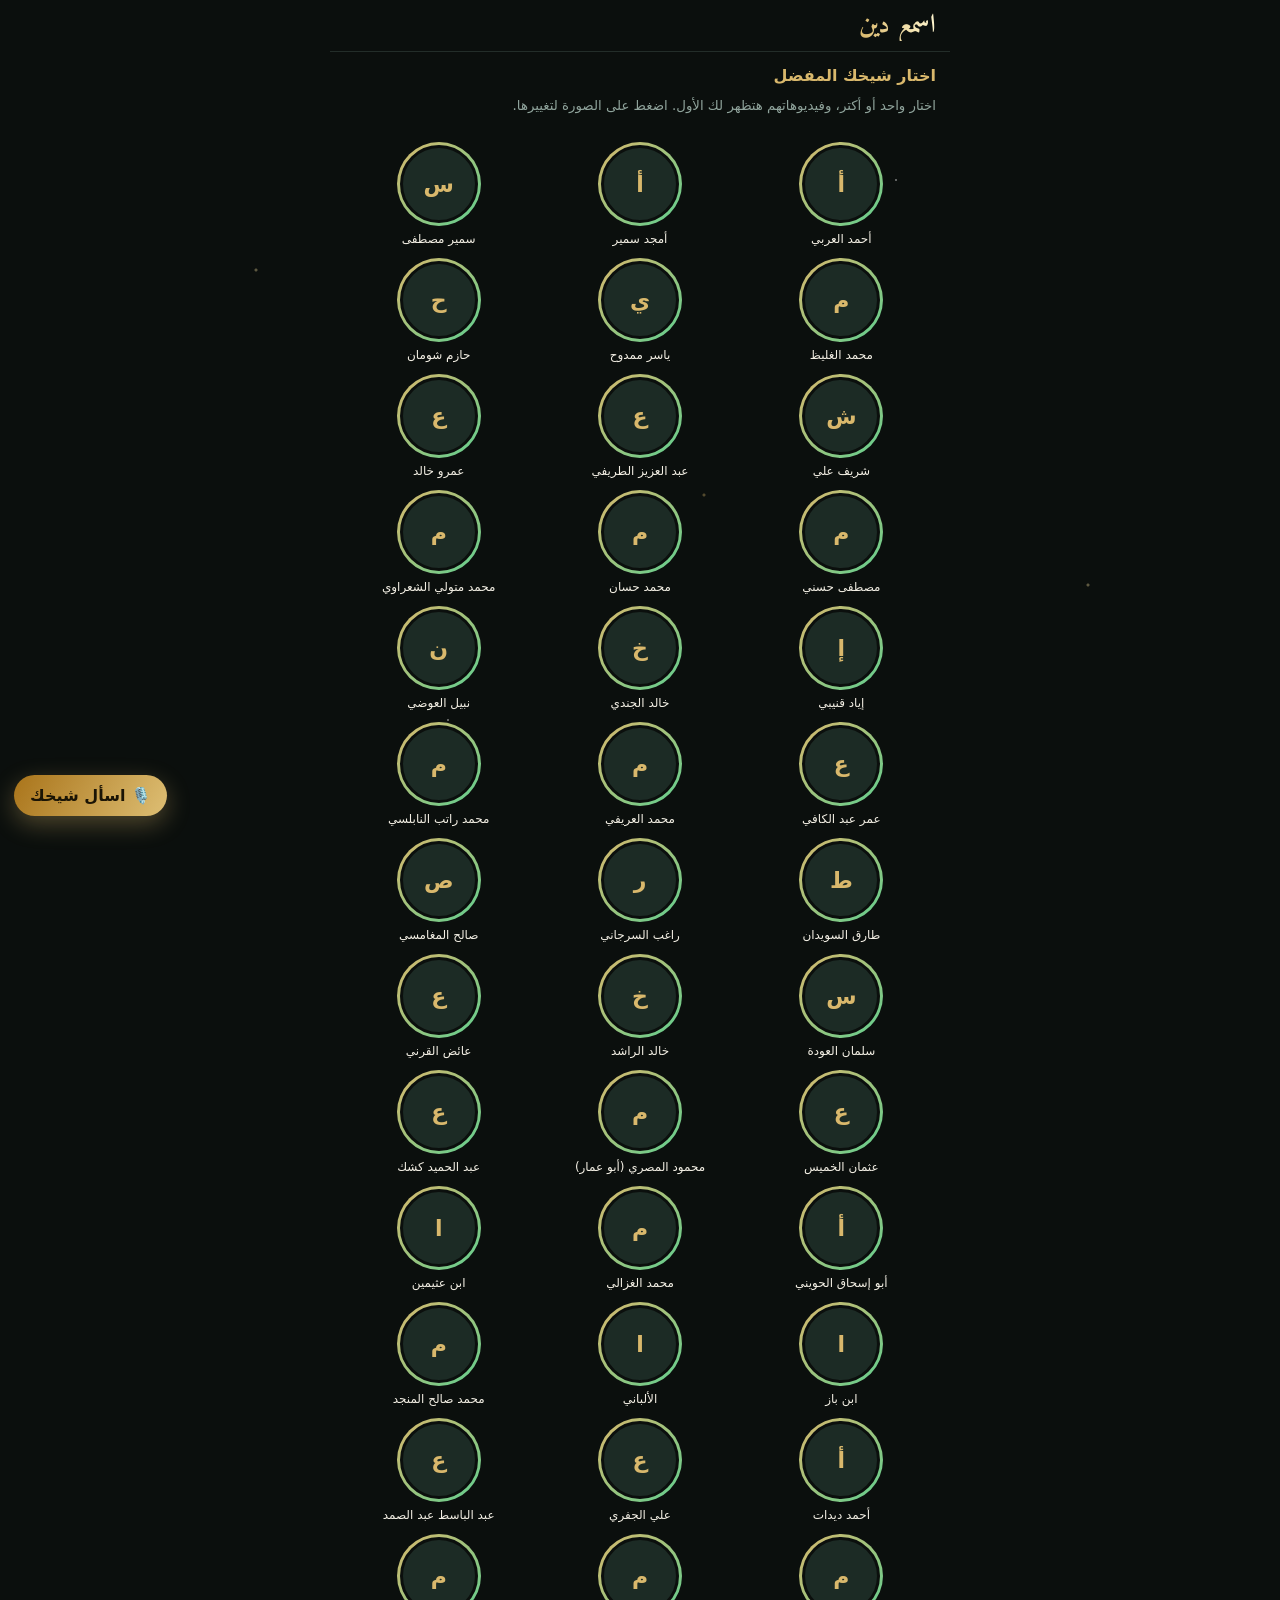
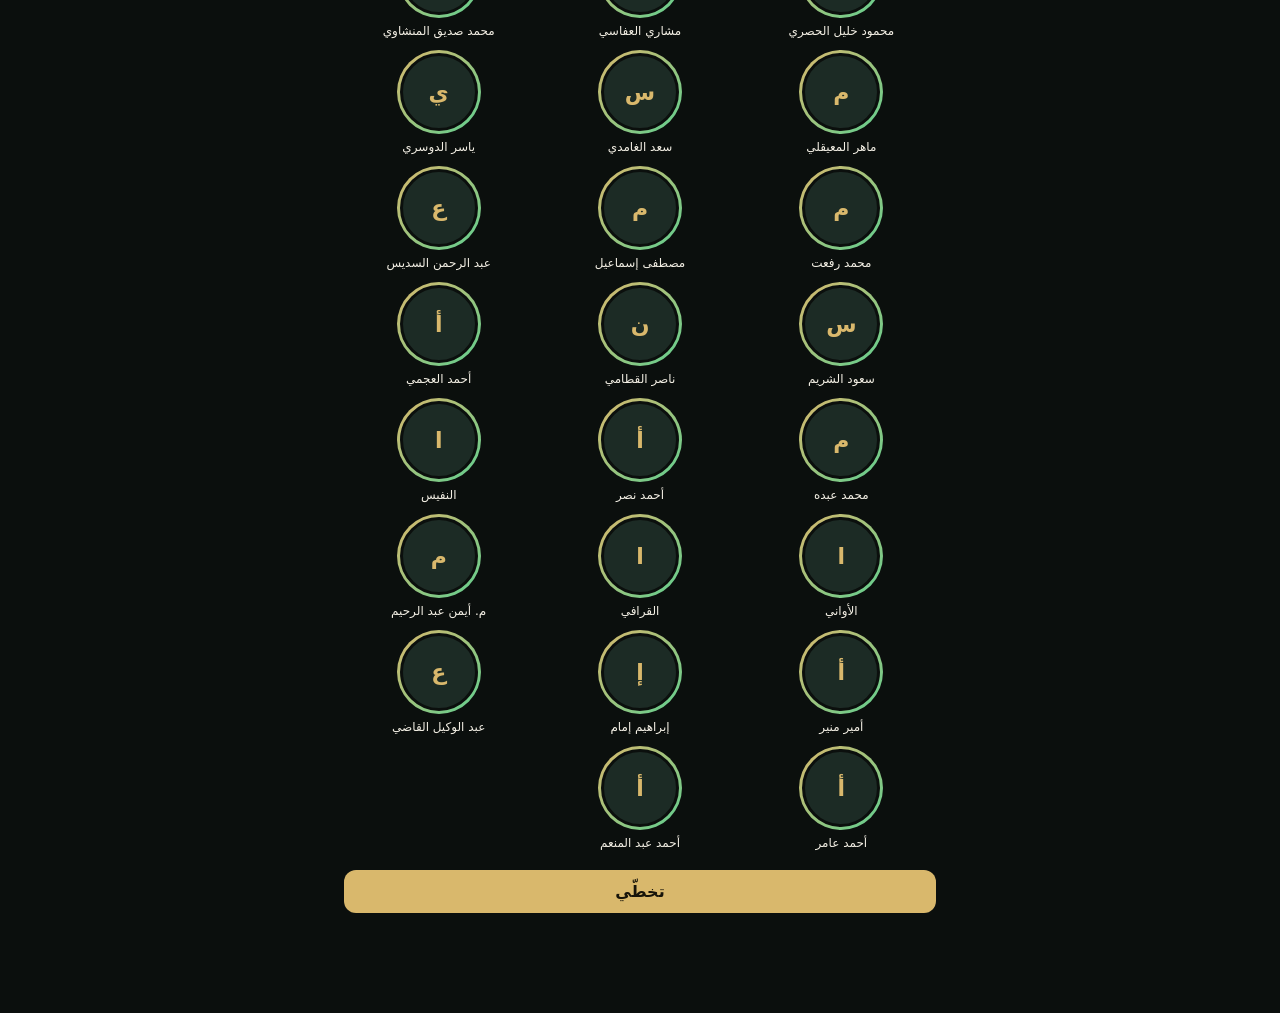
==== index1.html @ 302ae2ff "Update and rename index.html to index1.html" ====
<!DOCTYPE html>
<html lang="ar" dir="rtl">
<head>
<meta charset="utf-8">
<meta name="viewport" content="width=device-width, initial-scale=1, viewport-fit=cover">
<meta name="theme-color" content="#0b0f0d">
<meta name="apple-mobile-web-app-capable" content="yes">
<link rel="manifest" href="manifest.webmanifest">
<link rel="icon" href="icon-192.png">
<link rel="apple-touch-icon" href="icon-192.png">
<title>اسمع دين</title>
<link href="https://fonts.googleapis.com/css2?family=Amiri:wght@700&display=swap" rel="stylesheet">
<style>
:root{--bg:#0b0f0d;--card:#141b18;--line:#232d29;--gold:#d9b86c;--txt:#f3efe4;--mut:#8fa39b;--ok:#5fcf8f;--red:#ff5d6c}
*{box-sizing:border-box;margin:0;font-family:system-ui,"Segoe UI",Tahoma,sans-serif;-webkit-tap-highlight-color:transparent}
body{background:var(--bg);color:var(--txt);max-width:620px;margin:auto;padding-bottom:calc(70px + env(safe-area-inset-bottom))}
button{cursor:pointer;color:inherit;background:none;border:0;font-size:inherit}
.top{position:sticky;top:0;z-index:20;background:var(--bg);border-bottom:1px solid var(--line);padding:10px 14px;padding-top:calc(10px + env(safe-area-inset-top));display:flex;align-items:center;justify-content:space-between;gap:8px}
.logo{font-family:Amiri,serif;font-size:30px;font-weight:700;line-height:1.2;background:linear-gradient(90deg,#d9b86c,#fff3c4,#d9b86c);background-size:200% 100%;-webkit-background-clip:text;background-clip:text;color:transparent;animation:sh 5s linear infinite}
@keyframes sh{to{background-position:200% 0}}
@media (prefers-reduced-motion:reduce){.logo{animation:none}}
.inst{background:#d4af37;color:#07100d;font-weight:700;border-radius:12px;padding:8px 12px;font-size:13px}
.stories,.chips{display:flex;overflow-x:auto;scrollbar-width:none}
.stories::-webkit-scrollbar,.chips::-webkit-scrollbar{display:none}
.stories{gap:14px;padding:12px 14px;border-bottom:1px solid var(--line)}
.st{flex:none;width:68px;text-align:center;font-size:11px;color:var(--mut);cursor:pointer}
.ring{width:64px;height:64px;border-radius:50%;padding:3px;background:linear-gradient(135deg,#d9b86c,#5fcf8f);margin:auto}
.ring.seen{background:#2a3631}
.st.on .ring{box-shadow:0 0 0 2px var(--bg),0 0 0 4px var(--gold)}
.av{position:relative;width:100%;height:100%;border-radius:50%;border:3px solid var(--bg);background:#1c2b25;color:var(--gold);display:grid;place-items:center;font-size:22px;font-weight:700;overflow:hidden}
.av img{position:absolute;inset:0;width:100%;height:100%;object-fit:cover}
.st span{display:block;margin-top:5px;white-space:nowrap;overflow:hidden;text-overflow:ellipsis}
.chips{gap:8px;padding:10px 14px}
.chip{flex:none;padding:7px 13px;border-radius:18px;background:var(--card);border:1px solid var(--line);font-size:13px;cursor:pointer}
.chip.on{background:var(--gold);color:#17140a;border-color:var(--gold);font-weight:700}
.post{border-bottom:1px solid var(--line);padding-bottom:10px;margin-bottom:6px}
.ph{display:flex;align-items:center;gap:10px;padding:10px 14px}
.ph .ring{width:38px;height:38px;padding:2px;margin:0}.ph .av{font-size:15px;border-width:2px}
.pn b{font-size:14px;display:block}.pn small{color:var(--gold);font-size:12px}
.th{position:relative;aspect-ratio:16/9;background:#18231f;cursor:pointer;overflow:hidden}
.th img{position:absolute;inset:0;width:100%;height:100%;object-fit:cover}
.th .pl{position:absolute;inset:0;display:grid;place-items:center;font-size:44px;color:#fff;text-shadow:0 2px 12px #000a}
.bd{position:absolute;top:8px;right:8px;background:#000b;color:#fff;font-size:11px;padding:3px 8px;border-radius:10px;z-index:3}
.bd.w{right:auto;left:8px;background:var(--ok);color:#0b2417;font-weight:700}
.post.done .th img{opacity:.45}
.ac{display:flex;gap:6px;padding:8px 10px 0}
.ac button{font-size:24px;padding:4px 8px}.ac button.on.s{color:var(--red)}.ac button.on.w{color:var(--ok)}
.tt{padding:2px 14px;font-size:15px;line-height:1.7}
.grid{display:grid;grid-template-columns:repeat(3,1fr);gap:2px}
.gi{position:relative;aspect-ratio:1;background:#18231f;overflow:hidden;cursor:pointer}
.gi img{position:absolute;inset:0;width:100%;height:100%;object-fit:cover}
.gi.done img{opacity:.4}
.gt{position:absolute;inset:auto 0 0;padding:14px 5px 5px;font-size:10.5px;line-height:1.35;background:linear-gradient(transparent,#000c);text-align:center}
.search{margin:10px 14px;display:block;width:calc(100% - 28px);padding:11px 14px;border-radius:12px;background:var(--card);border:1px solid var(--line);color:var(--txt);font-size:15px}
.nav{position:fixed;bottom:0;left:0;right:0;max-width:620px;margin:auto;background:#0b0f0def;border-top:1px solid var(--line);display:flex;padding-bottom:env(safe-area-inset-bottom);z-index:30}
.nav button{flex:1;padding:11px 0 9px;font-size:11px;color:var(--mut);display:flex;flex-direction:column;align-items:center;gap:2px}
.nav i{font-style:normal;font-size:22px}.nav button.on{color:var(--gold)}
.empty{text-align:center;color:var(--mut);padding:50px 20px;line-height:1.9}
.sec{padding:14px}.sec h2{font-size:16px;color:var(--gold);margin-bottom:10px}
.stat{display:flex;gap:10px;margin-bottom:14px}.stat div{flex:1;background:var(--card);border-radius:14px;padding:14px 6px;text-align:center}
.stat b{display:block;font-size:22px;color:var(--gold)}.stat small{color:var(--mut);font-size:12px}
.row{display:block;width:100%;text-align:right;background:var(--card);border-radius:14px;padding:14px;margin-bottom:8px;font-size:15px}
.gold{background:var(--gold);color:#17140a;font-weight:700;border-radius:12px;padding:12px;width:100%;margin-top:6px;display:block;text-align:center}
.gold.o{background:transparent;border:1px solid var(--gold);color:var(--gold)}
.more{display:block;margin:14px auto;padding:11px 26px;border:1px solid var(--gold);border-radius:14px;color:var(--gold);font-weight:700}
.back{font-size:22px;padding:4px 10px}
#ov{position:fixed;inset:0;background:var(--bg);z-index:50;display:none;overflow-y:auto}
#ov .bar{display:flex;align-items:center;gap:6px;padding:8px;padding-top:calc(8px + env(safe-area-inset-top));position:sticky;top:0;background:var(--bg);z-index:2}
#pbox{position:relative;aspect-ratio:16/9;background:#000;max-width:620px;margin:auto}
#pbox iframe,#pbox>div{position:absolute;inset:0;width:100%;height:100%;border:0}
#ov .in{max-width:620px;margin:auto}
.nx{display:flex;gap:10px;padding:8px 14px;align-items:center;cursor:pointer}
.nm{position:relative;width:120px;aspect-ratio:16/9;border-radius:8px;overflow:hidden;flex:none;background:#18231f}
.nm img{position:absolute;inset:0;width:100%;height:100%;object-fit:cover}
.nx .t{font-size:14px;line-height:1.6}.nx small{color:var(--mut);display:block;font-size:12px}
.toast{position:fixed;bottom:84px;left:50%;transform:translateX(-50%);background:var(--ok);color:#0b2417;padding:9px 18px;border-radius:20px;font-weight:700;display:none;z-index:99;font-size:14px;white-space:nowrap}
/* ===== حركات ===== */
@keyframes up{from{opacity:0;transform:translateY(14px)}to{opacity:1;transform:none}}
@keyframes pop{40%{transform:scale(1.5)}100%{transform:scale(1)}}
@keyframes shim{to{background-position:-200% 0}}
.pg>*{animation:up .38s cubic-bezier(.2,.8,.2,1) both}
.pg>*:nth-child(2){animation-delay:.05s}.pg>*:nth-child(3){animation-delay:.1s}.pg>*:nth-child(n+4){animation-delay:.15s}
.th,.gi,.nm{background:linear-gradient(100deg,#18231f 30%,#233029 50%,#18231f 70%) 0 0/200% 100%;animation:shim 1.6s linear infinite}
.th img,.gi img,.nm img{opacity:0;transition:opacity .45s}.th img.ok,.gi img.ok,.nm img.ok{opacity:1}
.post.done .th img.ok,.gi.done img.ok{opacity:.4}
.ac button{transition:transform .15s}.ac button:active,.chip:active,.st:active,.row:active,.gold:active{transform:scale(.92)}
.pop{animation:pop .4s ease}
.chip,.ring,.st{transition:all .25s}
.nav button i{transition:transform .25s cubic-bezier(.3,1.6,.5,1)}.nav button.on i{transform:translateY(-3px) scale(1.15)}
.post{transition:opacity .3s}
#ov{display:block;visibility:hidden;transform:translateY(100%);opacity:0;transition:transform .4s cubic-bezier(.2,.8,.2,1),opacity .3s,visibility 0s .4s}
#ov.show{visibility:visible;transform:none;opacity:1;transition-delay:0s}
.toast{display:block;opacity:0;transform:translate(-50%,16px);transition:.3s;pointer-events:none}.toast.show{opacity:1;transform:translate(-50%,0)}
.ring.fav{background:linear-gradient(135deg,#ffd76a,#d9b86c,#fff3c4)}
.fv{position:absolute;bottom:-2px;left:-2px;font-size:13px;background:var(--bg);border-radius:50%;width:20px;height:20px;display:grid;place-items:center;z-index:2}
.hd{display:flex;flex-direction:column;align-items:center;gap:8px;padding:18px 14px;text-align:center}
.hd .ring{width:104px;height:104px;padding:4px;position:relative}.hd .av{font-size:40px}
.hd .row2{display:flex;gap:8px}.hd .row2 button{border:1px solid var(--gold);color:var(--gold);border-radius:12px;padding:8px 14px;font-size:14px;transition:.2s}.hd .row2 button.on{background:var(--gold);color:#17140a;font-weight:700}
.pk{display:grid;grid-template-columns:repeat(3,1fr);gap:12px;padding:14px}
.pk .c{text-align:center;font-size:12px;cursor:pointer;transition:transform .2s}.pk .c .ring{width:84px;height:84px}.pk .c.on .ring{box-shadow:0 0 0 3px var(--bg),0 0 0 5px var(--gold);transform:scale(1.06)}
.pk .c.on::after{content:"⭐"}
.cvr{position:absolute;inset:0;display:grid;place-items:center;font-size:40px;opacity:.9}
.so input{margin:6px 0}
@media (prefers-reduced-motion:reduce){*{animation:none!important;transition:none!important}}
/* ===== مرحلة ٣: حركات بسيطة كتير ===== */
@property --a{syntax:'<angle>';initial-value:0deg;inherits:false}
@keyframes spin{to{--a:360deg}}@keyframes sp{0%{opacity:1}70%{opacity:1}100%{opacity:0;visibility:hidden}}
@keyframes lg{from{opacity:0;transform:scale(.6) translateY(10px);letter-spacing:8px}to{opacity:1;transform:none}}
@keyframes pls{0%,100%{transform:scale(1)}50%{transform:scale(1.18)}}@keyframes bh{0%{transform:translate(-50%,-50%) scale(0);opacity:1}40%{transform:translate(-50%,-50%) scale(1.5)}100%{transform:translate(-50%,-90%) scale(1.1);opacity:0}}
@keyframes fl{0%,100%{transform:translateY(0)}50%{transform:translateY(-7px)}}@keyframes kb{to{transform:scale(1.12)}}
#splash{position:fixed;inset:0;z-index:99;background:var(--bg);display:grid;place-items:center;animation:sp 1.7s forwards;pointer-events:none}
#splash .logo{font-size:56px;animation:lg .9s cubic-bezier(.2,.9,.3,1.2) both}
.stories .ring:not(.seen):not(.fav){background:conic-gradient(from var(--a),#d9b86c,#5fcf8f,#d9b86c);animation:spin 4s linear infinite}
.th .pl,.hero .pl{animation:pls 2s ease-in-out infinite}
.post.rv{opacity:0;transform:translateY(28px) scale(.98)}.post.rv.in{opacity:1;transform:none;transition:opacity .55s,transform .55s cubic-bezier(.2,.8,.2,1)}
.pg>.post{animation:none}
.th:active img{transform:scale(1.06)}.th img{transition:opacity .45s,transform .5s}
.bh{position:absolute;left:50%;top:50%;font-size:80px;font-style:normal;z-index:5;pointer-events:none;animation:bh .9s ease-out forwards}
.pbar{height:3px;background:var(--line)}.pbar i{display:block;height:100%;background:linear-gradient(90deg,var(--gold),var(--ok));transition:width 1s cubic-bezier(.2,.8,.2,1);animation:grow 1.2s ease-out}
@keyframes grow{from{width:0}}
.fab{position:fixed;bottom:calc(84px + env(safe-area-inset-bottom));left:16px;width:54px;height:54px;border-radius:50%;background:linear-gradient(135deg,#d9b86c,#b8923f);font-size:26px;box-shadow:0 6px 18px #0008;z-index:25;animation:fl 3s ease-in-out infinite}
.fab:active{transform:scale(.85) rotate(180deg)}
.hero{position:relative;margin:12px 14px;aspect-ratio:16/9;border-radius:18px;overflow:hidden;background:#18231f;cursor:pointer}
.hero>img{position:absolute;inset:0;width:100%;height:100%;object-fit:cover;opacity:0;transition:opacity .5s;animation:kb 9s ease-in-out infinite alternate}.hero>img.ok{opacity:1}
.hero .cvr{font-size:60px}.hero .pl{position:absolute;inset:0;display:grid;place-items:center;font-size:52px;color:#fff;text-shadow:0 2px 14px #000a}
.hg{position:absolute;inset:auto 0 0;padding:34px 14px 12px;background:linear-gradient(transparent,#000d);z-index:2;display:flex;flex-direction:column;gap:3px}
.hg small{color:var(--gold);font-size:12px}.hg b{font-size:16px;line-height:1.5}.hg span{font-size:12px;color:var(--mut)}
.tcs{padding:10px 14px}.tc{flex:none;position:relative;width:96px;height:64px;border-radius:12px;overflow:hidden;background:var(--card);border:2px solid transparent;display:grid;place-items:end center;cursor:pointer;transition:.25s}
.tc img{position:absolute;inset:0;width:100%;height:100%;object-fit:cover;opacity:0;transition:opacity .4s}.tc img.ok{opacity:.75}
.tc span,.tc b{position:relative;z-index:2;font-size:11px;padding:14px 4px 4px;width:100%;text-align:center;background:linear-gradient(transparent,#000c)}.tc b{position:absolute;top:8px;font-size:20px;background:none;color:var(--gold);padding:0}
.tc.on{border-color:var(--gold);transform:translateY(-3px)}.tc:active{transform:scale(.93)}
/* ===== تائب ===== */
@keyframes rise{from{transform:translate(-50%,70px)}to{transform:translate(-50%,0)}}@keyframes rot{to{transform:translateX(-50%) rotate(360deg)}}
@keyframes flt{0%{transform:translateY(0) rotate(0);opacity:0}15%{opacity:.9}100%{transform:translateY(-260px) rotate(200deg);opacity:0}}
@keyframes vq{0%,3%{opacity:0;transform:translateY(8px)}8%,30%{opacity:1;transform:none}36%,100%{opacity:0}}
@keyframes bth{0%,100%{transform:scale(.6)}50%{transform:scale(1.15)}}@keyframes bt1{0%,45%{opacity:1}50%,95%{opacity:0}100%{opacity:1}}@keyframes bt2{0%,45%{opacity:0}50%,95%{opacity:1}100%{opacity:0}}
@keyframes rg{from{--p:0deg}}@keyframes wig{0%,100%{transform:rotate(0)}25%{transform:rotate(-12deg) scale(1.1)}75%{transform:rotate(12deg) scale(1.1)}}
@keyframes rpl{to{transform:translate(-50%,-50%) scale(14);opacity:0}}@keyframes cf{from{transform:translate(0,-20px) rotate(0)}to{transform:translate(var(--x),100vh) rotate(720deg);opacity:.2}}
@keyframes sosp{0%{box-shadow:0 0 0 0 #ff5d6c88}100%{box-shadow:0 0 0 22px #ff5d6c00}}
@property --p{syntax:'<angle>';initial-value:0deg;inherits:false}
.tw{position:relative;height:290px;overflow:hidden;background:linear-gradient(#0b1a2b,#1d3a3a 55%,#d9b86c);display:grid;place-items:start center}
.sun{position:absolute;bottom:-40px;left:50%;width:150px;height:150px;border-radius:50%;background:radial-gradient(#fff6cf,#ffd76a 60%,#d9b86c);box-shadow:0 0 70px 30px #ffd76a77;animation:rise 2.4s cubic-bezier(.2,.8,.2,1) both,pls 4s 2.4s ease-in-out infinite;transform:translateX(-50%)}
.rays{position:absolute;bottom:-190px;left:50%;width:420px;height:420px;border-radius:50%;background:repeating-conic-gradient(#ffd76a33 0 8deg,transparent 8deg 22deg);transform:translateX(-50%);animation:rot 30s linear infinite}
.lf{position:absolute;bottom:0;font-style:normal;animation:flt 6s ease-in infinite;opacity:0}
.twt{position:relative;z-index:2;text-align:center;padding:26px 14px}.twt h1{font-family:Amiri,serif;font-size:32px;color:#fff3c4;animation:up .8s .3s both}
.vq{position:relative;height:50px;margin-top:10px}.vq p{position:absolute;inset:0;font-family:Amiri,serif;font-size:19px;color:#fff;opacity:0;animation:vq 15s infinite}.vq p:nth-child(2){animation-delay:5s}.vq p:nth-child(3){animation-delay:10s}
.sosb{position:relative;display:block;width:calc(100% - 28px);margin:14px;padding:16px;border-radius:16px;background:linear-gradient(135deg,#ff5d6c,#d93b4d);color:#fff;font-weight:700;font-size:17px;animation:sosp 1.8s infinite}.sosb:active{transform:scale(.96)}
.dnc{display:flex;gap:14px;align-items:center;margin:0 14px 6px;padding:14px;background:var(--card);border-radius:18px}
.dr{flex:none;width:116px;height:116px;border-radius:50%;background:conic-gradient(var(--gold) var(--p),var(--line) 0);display:grid;place-items:center;animation:rg 1.6s ease-out}
.dr>div{width:96px;height:96px;border-radius:50%;background:var(--card);display:grid;place-items:center;align-content:center}.dr b{font-size:34px;color:var(--gold)}.dr small{font-size:11px;color:var(--mut)}
.dt{flex:1;display:grid;gap:6px;font-size:14px;line-height:1.7}.dt small{color:var(--mut)}.dt .gold{margin-top:2px;padding:9px;font-size:13px}
.stp{display:flex;gap:12px;align-items:center;background:var(--card);border-radius:14px;padding:12px;margin-bottom:8px}.stp i{font-style:normal;font-size:30px;animation:wig 3s ease-in-out infinite}.stp b{display:block;color:var(--gold)}.stp small{color:var(--mut);font-size:13px;line-height:1.6}
.sols{display:grid;grid-template-columns:repeat(2,1fr);gap:8px}.sol{background:var(--card);border:1px solid var(--line);border-radius:14px;padding:14px 8px;text-align:center;font-size:14px;cursor:pointer;transition:.25s}.sol i{display:block;font-style:normal;font-size:28px;margin-bottom:4px}.sol.on{background:var(--gold);color:#17140a;font-weight:700;border-color:var(--gold)}.sol:active{transform:scale(.93)}
.dnc.rv,.stp.rv,.sol.rv{opacity:0;transform:translateY(24px)}.dnc.in,.stp.in,.sol.in{opacity:1;transform:none;transition:.5s}
#sos{position:fixed;inset:0;z-index:70;background:radial-gradient(#10302a,#06100d);visibility:hidden;opacity:0;transform:scale(1.08);transition:.4s;overflow:auto}#sos.show{visibility:visible;opacity:1;transform:none}
.sc{display:grid;justify-items:center;gap:16px;padding:10px 20px 40px;text-align:center}.sc h2{font-family:Amiri,serif;color:var(--gold);font-size:24px}.sc p{font-family:Amiri,serif;font-size:20px}
.br{position:relative;width:150px;height:150px;border-radius:50%;background:radial-gradient(#5fcf8f55,#d9b86c22);border:2px solid var(--gold);display:grid;place-items:center;animation:bth 8s ease-in-out infinite}.br span{position:absolute;font-size:20px;color:#fff3c4}.b1{animation:bt1 8s infinite}.b2{animation:bt2 8s infinite}
.tsb{position:relative;overflow:hidden;width:190px;height:190px;border-radius:50%;background:linear-gradient(135deg,#d9b86c,#b8923f);color:#17140a;display:grid;place-items:center;align-content:center;box-shadow:0 10px 40px #d9b86c55;user-select:none}.tsb b{font-size:52px}.tsb small{font-weight:700}.tsb:active{transform:scale(.95)}
.rp{position:absolute;width:20px;height:20px;border-radius:50%;background:#fff8;transform:translate(-50%,-50%);animation:rpl .7s ease-out forwards;pointer-events:none}
.cf{position:fixed;inset:0;z-index:95;pointer-events:none;overflow:hidden}.cf i{position:absolute;top:0;width:9px;height:14px;border-radius:2px;animation:cf 2s ease-in forwards}
/* ===== قصص: مشاهد ===== */
@keyframes wl{to{transform:translateX(-72px)}}@keyframes wr{to{transform:translateX(72px)}}@keyframes pth{from{opacity:0;transform:scaleY(0)}to{opacity:1;transform:none}}
@keyframes bob{0%,100%{transform:translateY(0) rotate(-5deg)}50%{transform:translateY(-8px) rotate(5deg)}}@keyframes rn{to{background-position:-40px 80px}}
@keyframes wv{to{transform:translateX(-50px)}}@keyframes fr{0%,100%{transform:scale(1)}50%{transform:scale(1.2,.9)}}@keyframes cool{to{filter:hue-rotate(170deg) saturate(.8) brightness(1.25)}}
@keyframes snw{from{transform:translateY(-30px) rotate(0);opacity:0}30%{opacity:1}to{transform:translateY(160px) rotate(300deg);opacity:0}}
@keyframes swim{0%{transform:translateX(130%)}100%{transform:translateX(-130%)}}@keyframes bbl{from{transform:translateY(40px);opacity:0}30%{opacity:.9}to{transform:translateY(-150px);opacity:0}}
@keyframes cap{0%,50%{opacity:0;transform:translateY(8px)}70%,100%{opacity:1;transform:none}}@keyframes twk{0%,100%{opacity:.25;transform:scale(.7)}50%{opacity:1;transform:scale(1.2)}}
@keyframes zz{from{transform:translate(0,0);opacity:0}30%{opacity:1}to{transform:translate(20px,-50px);opacity:0}}@keyframes orb{to{transform:rotate(360deg)}}
@keyframes cd{to{transform:translateX(-380px)}}@keyframes fly{0%{transform:translate(380px,110px) scale(.7)}50%{transform:translate(160px,30px) scale(1.1) rotate(-8deg)}100%{transform:translate(-60px,90px) scale(.8)}}
@keyframes spk{to{transform:translate(var(--x),var(--y)) scale(1.4);opacity:0}}
.qc{margin:0 14px 18px}.qc.rv{opacity:0;transform:translateY(24px)}.qc.in{opacity:1;transform:none;transition:.6s}
.scn{position:relative;aspect-ratio:16/9;border-radius:18px;overflow:hidden;cursor:pointer;background:#10302a;isolation:isolate;box-shadow:0 8px 24px #0006}.scn *{animation-play-state:paused}.scn.go *{animation-play-state:running}.scn.nr *{animation:none!important}
.scn i,.scn u,.scn p{position:absolute;font-style:normal;text-decoration:none;margin:0}
.qt{position:absolute;inset:auto 0 0;z-index:5;padding:30px 14px 10px;background:linear-gradient(transparent,#000d)}.qt b{font-family:Amiri,serif;font-size:21px;color:#fff3c4;display:block}.qt small{color:var(--gold);font-size:12px}
.qp{position:absolute;z-index:6;top:10px;left:10px;width:44px;height:44px;border-radius:50%;background:var(--gold);color:#17140a;font-size:18px;animation:pls 2s infinite}
.ay{font-family:Amiri,serif;font-size:18px;line-height:1.9;color:var(--gold);padding:10px 4px 4px}.nov{color:var(--mut);display:block;padding:4px}
.spk{position:absolute;z-index:9;pointer-events:none;animation:spk .9s ease-out forwards}
.s-sea{background:linear-gradient(#78c6e8,#1b6fa8)}.s-sea .wall{top:0;bottom:0;width:50%;background:linear-gradient(#0e4d85,#07264a);border-radius:0 0 40% 40%/0 0 22px 22px;animation:wl 2.4s .3s cubic-bezier(.3,.7,.3,1) forwards}.s-sea .wall.l{left:0;border-radius:0 0 22px 0}.s-sea .wall.r{right:0;border-radius:0 0 0 22px;animation-name:wr}.s-sea .pth{left:40%;width:20%;bottom:0;top:30%;background:linear-gradient(#e8d29a,#b9965a);transform-origin:bottom;opacity:0;animation:pth 1.6s 1.2s forwards;z-index:0}.s-sea .sun{top:8px;right:16px;font-size:30px;animation:pls 4s infinite}.s-sea .fsh{top:30%;font-size:20px;z-index:2;animation:swim 6s linear infinite}.s-sea .f2{top:60%;animation-duration:8s;animation-delay:1s}
.s-ark{background:linear-gradient(#37475a,#1a2430)}.s-ark .rain{inset:0;background:repeating-linear-gradient(105deg,transparent 0 6px,#9fd0ff66 6px 7px);background-size:40px 80px;animation:rn .5s linear infinite}.s-ark .cld{font-size:42px;top:6px;animation:cd 14s linear infinite}.s-ark .c1{right:-30px}.s-ark .c2{right:140px;animation-duration:20s}.s-ark .ark{font-size:64px;left:36%;top:30%;animation:bob 3s ease-in-out infinite;z-index:2}.s-ark .wav{left:-10%;right:-10%;height:40px;bottom:-10px;border-radius:50% 50% 0 0;background:#2a6fa5cc;animation:wv 3s ease-in-out infinite alternate}.s-ark .w2{bottom:-22px;background:#1b4f7c;animation-duration:2.2s}
.s-fire{background:radial-gradient(#5a2a12,#1c0d08)}.s-fire .fire{font-size:76px;left:42%;top:30%;animation:fr 1s infinite,cool 4s 1s forwards}.s-fire .f2{font-size:50px;left:30%;top:46%;animation-delay:.3s,1.6s}.s-fire .snw{font-size:24px;top:0;animation:snw 3.5s ease-in infinite}.s-fire .s1{left:25%}.s-fire .s2{left:50%;animation-delay:1s}.s-fire .s3{left:70%;animation-delay:2s}
.s-whale{background:linear-gradient(#06182c,#010710)}.s-whale .glow{left:50%;top:20%;width:90px;height:90px;border-radius:50%;background:radial-gradient(#fff3c488,transparent 70%);transform:translateX(-50%);animation:pls 3s infinite}.s-whale .whl{font-size:80px;top:28%;left:0;animation:swim 11s linear infinite reverse}.s-whale .bub{font-size:18px;bottom:0;animation:bbl 4s ease-in infinite}.s-whale .b1{left:20%}.s-whale .b2{left:55%;animation-delay:1.4s}.s-whale .b3{left:80%;animation-delay:2.4s}.s-whale .cap{top:12px;width:100%;text-align:center;color:#fff3c4;font-family:Amiri,serif;font-size:22px;animation:cap 5s infinite}
.s-cave{background:linear-gradient(#0a1030,#1b2b55)}.s-cave .moon{top:10px;right:20px;font-size:34px;animation:bob 6s infinite}.s-cave .tw{font-size:14px;animation:twk 2s infinite}.s-cave .t1{top:16%;left:20%}.s-cave .t2{top:30%;left:45%;animation-delay:.7s}.s-cave .t3{top:12%;left:68%;animation-delay:1.3s}.s-cave .cav{left:22%;right:22%;bottom:0;top:38%;border-radius:50% 50% 0 0;background:radial-gradient(#ffd76a55,#05060c 70%);border:6px solid #2b2f3d}.s-cave .zz{left:50%;bottom:28%;font-size:26px;animation:zz 3s infinite}
.s-yusuf{background:radial-gradient(#26305e,#0a0d22)}.s-yusuf .sun{top:12px;right:18px;font-size:34px;animation:pls 3s infinite}.s-yusuf .moon{top:12px;left:18px;font-size:34px;animation:pls 3.4s infinite}.s-yusuf .orb{position:absolute;left:50%;top:50%;width:0;height:0;animation:orb 16s linear infinite}.s-yusuf .st{font-size:20px;left:0;top:0;transform:rotate(var(--a)) translateY(-64px);animation:twk 2s infinite}
.s-bird{background:linear-gradient(#7cc5f0,#e9f6ff)}.s-bird .sun{top:8px;right:16px;font-size:34px;animation:pls 4s infinite}.s-bird .cld{font-size:44px;top:14%;animation:cd 16s linear infinite}.s-bird .c1{right:-30px}.s-bird .c2{right:120px;top:40%;animation-duration:24s}.s-bird .brd{font-size:36px;left:0;top:0;animation:fly 6s ease-in-out infinite;z-index:2}

#me{display:flex;align-items:center;gap:6px;background:none;border:0;color:var(--gold);font:700 12px inherit}
#me .pf{width:34px;height:34px;border-radius:50%;display:grid;place-items:center;font:700 17px Amiri,serif;color:#1a1405;background:conic-gradient(from var(--a),#d9b86c,#5fcf8f,#d9b86c);animation:spin 4s linear infinite;overflow:hidden;border:2px solid transparent}
#me .pf img{width:100%;height:100%;object-fit:cover;border-radius:50%}
#me .nm span{display:inline-block;animation:nw 2.4s ease-in-out infinite}@keyframes nw{50%{transform:translateY(-3px);color:#fff}}
#ask{position:fixed;bottom:84px;left:14px;z-index:40;border:0;border-radius:99px;padding:11px 16px;background:linear-gradient(120deg,#a9741a,#d9b86c,#fff1b8,#a9741a);background-size:300% 100%;animation:sh 5s linear infinite;color:#1a1405;font-weight:800}
.xs{position:fixed;inset:0;z-index:120;background:#000a;display:none;align-items:flex-end}.xs.on{display:flex}
.xs .in{width:100%;max-width:620px;margin:auto;max-height:85vh;overflow:auto;background:var(--bg);border-radius:22px 22px 0 0;padding:16px;border-top:1px solid var(--gold)}
.xs input{width:100%;padding:12px;border-radius:12px;border:1px solid var(--line);background:var(--card);color:var(--txt);font:inherit;margin:6px 0}
.xs button.g{border:0;border-radius:12px;padding:10px 16px;background:var(--gold);color:#1a1405;font-weight:800;margin:4px 4px 4px 0}
.xs .ans{white-space:pre-wrap;line-height:1.9;background:var(--card);border-radius:14px;padding:12px;margin:10px 0}
.cols{display:flex;gap:10px;overflow-x:auto;padding:4px 14px 12px;scrollbar-width:none}
.cols button{flex:none;border:0;border-radius:16px;padding:14px 16px;color:#fff;font-weight:800;background:linear-gradient(135deg,hsl(var(--h) 55% 32%),hsl(calc(var(--h) + 40) 60% 14%))}
.cols button span{display:block;font-size:28px;animation:fl 3s ease-in-out infinite}
.post.tw,.gi.tw{position:relative;overflow:hidden}
.post.tw::after,.gi.tw::after{content:"🍃 🌱 🍃";position:absolute;top:-20px;right:10px;font-size:18px;pointer-events:none;animation:twf 6s linear infinite}
@keyframes twf{to{transform:translateY(330px) rotate(25deg);opacity:0}}
@media (prefers-reduced-motion:reduce){*{animation:none!important}}
body::before{content:"";position:fixed;inset:0;pointer-events:none;z-index:0;background:radial-gradient(2px 2px at 20% 30%,#f6e3a1 50%,transparent),radial-gradient(1.5px 1.5px at 70% 20%,#fff 50%,transparent),radial-gradient(2px 2px at 85% 65%,#f6e3a1 50%,transparent),radial-gradient(1.5px 1.5px at 35% 80%,#fff 50%,transparent),radial-gradient(2px 2px at 55% 55%,#d9b86c 50%,transparent);animation:tw2 4s ease-in-out infinite alternate}
@keyframes tw2{from{opacity:.15}to{opacity:.7}}
#app{position:relative;z-index:1}
.post,.gi{transition:transform .25s,box-shadow .25s}.post:hover,.gi:hover{transform:translateY(-3px);box-shadow:0 10px 28px #d9b86c33}.post:active,.gi:active{transform:scale(.98)}
.top .logo{background:linear-gradient(90deg,#d9b86c,#fff6cf,#5fcf8f,#d9b86c);background-size:300% 100%;-webkit-background-clip:text;background-clip:text;color:transparent;animation:sh 5s linear infinite}
.pl,.ph .ring{filter:drop-shadow(0 0 8px #d9b86c88)}
.dk{margin:2px 14px 12px;border-radius:20px;padding:14px;text-align:center;color:#fff;background:linear-gradient(120deg,#0f3d2e,#1d6b4d,#0f3d2e);background-size:250% 100%;animation:sh 8s linear infinite;border:1px solid #d9b86c88}
.dk b{display:block;font:700 19px Amiri,serif;color:#f6e3a1;min-height:30px;animation:up .6s}
.dk button{margin-top:8px;border:0;border-radius:99px;padding:9px 20px;font-weight:800;background:radial-gradient(circle at 35% 30%,#fff3bf,#d9b86c);color:#1a1405;animation:pu 2.5s infinite}.dk button:active{transform:scale(.92)}
.dk small{display:block;color:#cfe8dc;margin-top:6px}
.fx{position:fixed;z-index:130;pointer-events:none;font-size:22px;animation:rs 1.3s ease-out forwards}
.cols button{transition:transform .2s}.cols button:active{transform:scale(.92)}
.ask,#ask{box-shadow:0 8px 24px #d9b86c55}
#me .nm{white-space:nowrap;max-width:64px;overflow:hidden;text-overflow:ellipsis;background:linear-gradient(90deg,#d9b86c,#fff,#5fcf8f,#d9b86c);background-size:300% 100%;-webkit-background-clip:text;background-clip:text;color:transparent;animation:sh 3s linear infinite}.top .logo{white-space:nowrap;font-size:26px}
.pcard{display:flex;align-items:center;justify-content:center;gap:10px;margin:2px 14px 12px;padding:12px;border-radius:20px;background:linear-gradient(135deg,#12342a,#0d241b);border:1px solid #d9b86c66}
.pcard .r{width:58px;height:58px;border-radius:50%;display:grid;place-items:center;font:700 26px Amiri,serif;color:#1a1405;background:conic-gradient(from var(--a),#d9b86c,#5fcf8f,#d9b86c);animation:spin 4s linear infinite;overflow:hidden;background-size:cover}
.pcard .r.i{background-size:cover;background-position:center;animation:none;border:2px solid #d9b86c}
.pcard .m{text-align:center;color:#f4f0e6;font-size:12px;flex:1}.pcard .m b{display:block;color:#f6e3a1;font-size:14px}
.pcard .h{font-size:26px;animation:pls 1.6s infinite}
.pcard button{border:0;border-radius:99px;padding:6px 14px;background:#d9b86c;color:#1a1405;font-weight:800;margin-top:4px}
.rails h4{margin:14px 14px 8px;color:var(--gold);font-size:15px;display:flex;justify-content:space-between}
.rr{display:flex;gap:12px;overflow-x:auto;padding:0 14px 6px;scrollbar-width:none}
.rc{flex:none;width:176px;border-radius:16px;overflow:hidden;background:var(--card);border:1px solid var(--line);position:relative;animation:up .5s both;transition:transform .2s}.rc:active{transform:scale(.95)}
.rc .im{position:relative;aspect-ratio:16/10;background:linear-gradient(135deg,#12342a,#06150f);display:grid;place-items:center;font-size:34px;overflow:hidden}
.rc .im img{position:absolute;inset:0;width:100%;height:100%;object-fit:cover}
.rc .im::after{content:"▶";position:absolute;right:8px;bottom:8px;width:30px;height:30px;border-radius:50%;background:#000a;color:#fff;display:grid;place-items:center;font-size:12px;animation:pu 2.2s infinite}
.rc b{display:block;padding:8px 10px 0;font-size:12.5px;line-height:1.5;height:46px;overflow:hidden}.rc small{display:block;padding:0 10px 10px;color:var(--mut);font-size:11px}
.pav{width:120px;height:120px;border-radius:50%;margin:10px auto;display:grid;place-items:center;font-size:56px;background:conic-gradient(from var(--a),#d9b86c,#5fcf8f,#d9b86c);animation:spin 4s linear infinite;background-size:cover;background-position:center}
.pav.i{animation:none;border:3px solid #d9b86c}
.emo{display:flex;gap:8px;justify-content:center;flex-wrap:wrap;margin:8px 0}.emo span{font-size:26px;padding:6px 8px;border-radius:12px;background:var(--card);border:1px solid var(--line)}.emo span:active{transform:scale(.9)}
.xs label.g{display:inline-block;cursor:pointer}
.exg{display:grid;grid-template-columns:1fr 1fr 1fr;gap:8px;padding:0 14px 6px}.exg button{border:0;border-radius:14px;padding:12px 4px;color:#fff;font-weight:800;font-size:12px;background:linear-gradient(135deg,hsl(var(--h) 55% 30%),hsl(calc(var(--h) + 40) 60% 14%))}.exg button span{display:block;font-size:24px;animation:fl 3s ease-in-out infinite}
.rnd{display:block;width:calc(100% - 28px);margin:6px 14px 10px;border:0;border-radius:16px;padding:13px;font-weight:800;background:linear-gradient(120deg,#a9741a,#d9b86c,#fff1b8,#a9741a);background-size:300% 100%;animation:sh 5s linear infinite;color:#1a1405}
#sf{position:fixed;inset:0;z-index:150;background:#000;display:none}#sf.on{display:block;animation:up .35s both}
#sf .sl{height:100%;overflow-y:auto;scroll-snap-type:y mandatory;scrollbar-width:none}
.si{height:100vh;height:100dvh;scroll-snap-align:start;position:relative;display:grid;place-items:center;overflow:hidden;background:radial-gradient(circle at 50% 30%,#12342a,#000 70%)}
.si .sv{position:relative;width:min(100vw,calc(100dvh*.5625));height:100%;background:#000}.si iframe{width:100%;height:100%;border:0}
.si .em{position:absolute;inset:0;display:grid;place-items:center;font-size:64px;animation:fl 3s ease-in-out infinite;pointer-events:none}
.si .sm{position:absolute;bottom:26px;right:14px;left:84px;color:#fff;text-shadow:0 2px 10px #000;pointer-events:none}.si.act .sm{animation:up .6s both}
.si .sm b{display:block;font-size:15px;line-height:1.6}.si .sm small{color:#f6e3a1}.si .sm i{font-style:normal;background:#d9b86c;color:#1a1405;border-radius:99px;padding:1px 9px;font-size:11px;font-weight:800;margin-inline-end:6px}
.si .ac{position:absolute;bottom:30px;left:12px;display:flex;flex-direction:column;gap:14px;z-index:3}
.si .ac button{width:48px;height:48px;border-radius:50%;border:0;background:#0009;color:#fff;font-size:22px;backdrop-filter:blur(6px);animation:fl 3.5s ease-in-out infinite}.si .ac button.on{background:#d6455a}.si .ac button:active{transform:scale(.85)}
#sf .x{position:absolute;top:calc(12px + env(safe-area-inset-top,0px));right:12px;z-index:5;width:40px;height:40px;border-radius:50%;border:0;background:#000a;color:#fff;font-size:18px}
#sf .tt{position:absolute;top:calc(18px + env(safe-area-inset-top,0px));left:0;right:0;text-align:center;z-index:4;color:#f6e3a1;font:700 18px Amiri,serif;pointer-events:none}
.hb{position:absolute;font-size:90px;z-index:6;pointer-events:none;animation:bh .8s ease-out forwards}
.shb{flex:none;border:0;border-radius:16px;padding:14px 16px;color:#1a1405;font-weight:800;background:linear-gradient(120deg,#d9b86c,#fff1b8,#d9b86c);background-size:300% 100%;animation:sh 4s linear infinite}.shb span{display:block;font-size:28px;animation:pls 1.6s infinite}
.xf h4{margin:16px 14px 4px;color:var(--gold);font-size:16px}.xf>small{display:block;margin:0 14px 10px;color:var(--mut)}
.vb{margin:0 14px 14px;border-radius:18px;overflow:hidden;background:var(--card);border:1px solid var(--line);animation:up .5s both;transition:transform .2s,box-shadow .2s}.vb:active{transform:scale(.98)}
.vb .im{position:relative;aspect-ratio:16/9;background:linear-gradient(135deg,#12342a,#06150f);display:grid;place-items:center;font-size:44px;overflow:hidden}
.vb .im img{position:absolute;inset:0;width:100%;height:100%;object-fit:cover}
.vb .im::after{content:"▶";position:absolute;inset:auto auto 10px 10px;width:40px;height:40px;border-radius:50%;background:#000b;color:#fff;display:grid;place-items:center;animation:pu 2.2s infinite}
.vb .im i{position:absolute;top:8px;right:8px;font-style:normal;z-index:2;background:linear-gradient(120deg,#d6455a,#ff9a5a);color:#fff;border-radius:99px;padding:2px 10px;font-size:11px;font-weight:800;animation:pls 2s infinite}
.vb .t{padding:10px 12px 0;font-weight:800;line-height:1.6}.vb .s{padding:0 12px 12px;color:var(--gold);font-size:12px}
.xf .more2{display:block;margin:0 14px 18px;width:calc(100% - 28px);border:1px solid var(--gold);background:none;color:var(--gold);border-radius:14px;padding:12px;font-weight:800}
.cvr,.rc .im,.vb .im{background-size:cover;background-position:center}
.th .cvr[data-a]~.pl{position:absolute!important;inset:auto auto 10px 10px!important;transform:none!important;width:38px!important;height:38px!important;font-size:17px!important;margin:0!important}
.xs a.g{text-decoration:none;display:inline-block;border-radius:12px;padding:10px 16px;background:var(--gold);color:#1a1405;font-weight:800;margin:4px 4px 4px 0}
.qa{height:150px;border-radius:16px;margin:10px 0;display:grid;place-items:center;font-size:64px;animation:fl 3s ease-in-out infinite}


#qm{position:fixed;left:8px;right:8px;bottom:76px;z-index:60;border-radius:16px;overflow:hidden;background:#111;border:1px solid #d9b86c;display:none;box-shadow:0 10px 30px #000a}#qm.on{display:block;animation:up .4s both}
#qm .qh{display:flex;justify-content:space-between;align-items:center;padding:6px 12px;color:#f6e3a1;font-size:13px}#qm .qh button{border:0;background:none;color:#fff;font-size:16px;padding:2px 8px}
#qm iframe{width:100%;height:300px;border:0;display:block}#qm.min iframe{height:0}
.qk{display:flex;align-items:center;gap:10px;flex-wrap:wrap;margin:10px 0;padding:10px;border-radius:16px;background:linear-gradient(135deg,hsl(var(--h) 45% 22%),hsl(calc(var(--h) + 40) 50% 10%));border:1px solid var(--line)}
.qk b{flex:1;min-width:120px}.qa2{width:46px;height:46px;border-radius:50%;display:grid;place-items:center;font-size:24px;background:#0006;animation:pls 2.4s infinite}


/* ===== نظام الحركة الموحّد ===== */
:root{--fast:180ms;--base:320ms;--slow:520ms;--ease:cubic-bezier(.22,.8,.3,1);--spring:cubic-bezier(.34,1.4,.5,1);--stagger:55ms}
/* زخارف دايرية/لامعة بتشتغل مرة واحدة بدل ما تلف للأبد (توفير بطارية) */
#me .pf,.pcard .r,.pav,.stories .ring:not(.seen):not(.fav){animation:spin 14s linear infinite}
#me .nm,#me .nm span,#ask,.rnd,.shb,.dk,.top .logo,.logo{animation-iteration-count:2!important}
.cols button span,.exg button span,.si .em,.si .ac button,.qa,.fab{animation:none!important}
body::before{animation:none!important;opacity:.35}
.hero>img{animation-duration:16s!important}
.post.tw::after,.gi.tw::after{animation-iteration-count:2!important}
/* ظهور متدرّج للكروت */
.post,.gi,.rc,.vb{animation:up var(--base) var(--ease) both}
:is(.post,.gi,.rc,.vb):nth-child(2){animation-delay:55ms}:is(.post,.gi,.rc,.vb):nth-child(3){animation-delay:110ms}
:is(.post,.gi,.rc,.vb):nth-child(4){animation-delay:165ms}:is(.post,.gi,.rc,.vb):nth-child(n+5){animation-delay:220ms}
/* ضغطة موحّدة */
:is(button,.post,.gi,.rc,.vb,.chip,.nav>*):active{transform:scale(.96)}
:is(button,.post,.gi,.rc,.vb){transition:transform var(--fast) var(--ease),box-shadow var(--fast) var(--ease)}
:focus-visible{outline:2px solid var(--gold,#d9b86c);outline-offset:2px}
.xs.on .in{animation:pop var(--slow) var(--spring)}
/* تجميد كل الحركة لو التبويب مخفي */
html.idle *,html.idle *::before,html.idle *::after{animation-play-state:paused!important}
@media (prefers-reduced-motion:reduce){*,*::before,*::after{animation:none!important;transition:none!important}}
</style>
</head>
<body>
<div id="splash"><div class="logo">اسمع دين</div></div>
<div id="app"></div>
<div id="ov"><div class="bar"><button class="back" onclick="closePlayer()" aria-label="رجوع">→</button><b id="ovt" style="font-size:15px"></b></div>
<div id="pbox"><div id="yt"></div></div><div class="in" id="oi"></div></div>
<div class="toast" id="toast"></div>
<nav class="nav" id="nav"></nav>
<script>
// بيانات اسمع دين — url = فيديو/قائمة تشغيل يوتيوب، q = كلمات بحث (درس لسه ملوش فيديو)، short = مقطع قصير، g = رقم القسم لو مختلف عن قسم الشيخ
const DATA = {
 "groups": [
  [
   0,
   "شباب"
  ],
  [
   1,
   "دعاة ومحاضرون"
  ],
  [
   2,
   "تلاوات"
  ],
  [
   3,
   "منوّعات"
  ]
 ],
 "scholars": [
  {
   "name": "دكتور أحمد العربي",
   "g": 0,
   "sections": [
    {
     "title": "تزكية وإيمان",
     "videos": [
      {
       "title": "كيف نصل إلى القلب السليم؟",
       "url": "https://www.youtube.com/watch?v=ZWraKKwNfpE"
      },
      {
       "title": "الأخلاء يومئذ بعضهم لبعض عدو إلا المتقين",
       "url": "https://www.youtube.com/watch?v=xwywIkJF6HE"
      },
      {
       "title": "هذا هو القلب — مقطع مؤثر",
       "url": "https://www.youtube.com/watch?v=sAbgN3H32bw"
      },
      {
       "title": "لمثل هذا فأعدوا",
       "url": "https://www.youtube.com/watch?v=ZRFrXCvydog",
       "short": 1
      },
      {
       "title": "فاهم 38 — اعتزال إبراهيم عليه السلام",
       "url": "https://www.youtube.com/watch?v=si994Z9BAr8"
      }
     ]
    },
    {
     "title": "القرآن",
     "videos": [
      {
       "title": "أنا صاحبك القرآن.. كيف يكون القرآن صاحبي؟",
       "url": "https://www.youtube.com/watch?v=lkX6mcCD3CI"
      },
      {
       "title": "فاهم 37 — عن القرآن الكريم",
       "url": "https://www.youtube.com/watch?v=hK-9Be0prrA"
      },
      {
       "title": "هذا هو القرآن — مقطع رائع",
       "url": "https://www.youtube.com/watch?v=XC-JV2342ic"
      },
      {
       "title": "تأثير القرآن",
       "url": "https://www.youtube.com/watch?v=8jlOpkjCNzM",
       "short": 1
      },
      {
       "title": "كذلك لنثبت به فؤادك",
       "url": "https://www.youtube.com/watch?v=ssao8w-8_Pg",
       "short": 1
      }
     ]
    },
    {
     "title": "الصلاة",
     "videos": [
      {
       "title": "فاهم 36 — أول ما يحاسب به العبد الصلاة",
       "url": "https://www.youtube.com/watch?v=63_AOCldyXo"
      },
      {
       "title": "ماذا أريد من رمضان؟",
       "url": "https://www.youtube.com/watch?v=9TjlLsX9iA0"
      }
     ]
    },
    {
     "title": "الدعاء",
     "videos": [
      {
       "title": "دعاء يذيب قساوة القلب",
       "url": "https://www.youtube.com/watch?v=ZFXEXTRhOTQ",
       "short": 1
      },
      {
       "title": "نفر إليك منا فاعف عنا",
       "url": "https://www.youtube.com/watch?v=dTiPXjPwj-4",
       "short": 1
      },
      {
       "title": "أنت أحق من ذُكر",
       "url": "https://www.youtube.com/watch?v=U6L4ZeIuCu4",
       "short": 1
      },
      {
       "title": "مناجاة الله عز وجل والأُنس به",
       "url": "https://www.youtube.com/watch?v=Tr9eZ-M6mUk"
      }
     ]
    },
    {
     "title": "رقائق",
     "videos": [
      {
       "title": "الإخلاص لله",
       "q": "أحمد العربي الإخلاص لله",
       "g": 3
      },
      {
       "title": "الصبر",
       "q": "أحمد العربي الصبر",
       "g": 3
      },
      {
       "title": "الشكر",
       "q": "أحمد العربي الشكر",
       "g": 3
      },
      {
       "title": "التوكل على الله",
       "q": "أحمد العربي التوكل على الله",
       "g": 3
      },
      {
       "title": "خطبة وموعظة",
       "q": "أحمد العربي خطبة وموعظة",
       "g": 3
      },
      {
       "title": "دروس ومحاضرات",
       "q": "أحمد العربي دروس ومحاضرات",
       "g": 3
      },
      {
       "title": "الاستغفار",
       "q": "أحمد العربي الاستغفار",
       "g": 3
      }
     ]
    },
    {
     "title": "أسرة وأخلاق",
     "videos": [
      {
       "title": "الصدق",
       "q": "أحمد العربي الصدق",
       "g": 3
      },
      {
       "title": "حسن الخلق",
       "q": "أحمد العربي حسن الخلق",
       "g": 3
      }
     ]
    },
    {
     "title": "فقه",
     "videos": [
      {
       "title": "الخشوع في الصلاة",
       "q": "أحمد العربي الخشوع في الصلاة",
       "g": 3
      },
      {
       "title": "أحكام الزكاة",
       "q": "أحمد العربي أحكام الزكاة",
       "g": 3
      }
     ]
    }
   ]
  },
  {
   "name": "أمجد سمير",
   "g": 0,
   "sections": [
    {
     "title": "تزكية وإيمان",
     "videos": [
      {
       "title": "اجعل يقينك قوياً.. يريك الله المعجزات",
       "url": "https://www.youtube.com/watch?v=AjipD2d2rWo"
      },
      {
       "title": "حقيقة الدنيا؟",
       "url": "https://www.youtube.com/watch?v=pqOdVMSO_xE"
      },
      {
       "title": "كيف تهرب من ظلمات الدنيا؟",
       "url": "https://www.youtube.com/watch?v=TlAzTpwh2Cw"
      },
      {
       "title": "من هم الصالحين؟",
       "url": "https://www.youtube.com/watch?v=e0yMlaICASA"
      },
      {
       "title": "كيف سرقت المقارنة سعادتك دون أن تشعر؟",
       "url": "https://www.youtube.com/watch?v=5uMX_lW1Myw"
      },
      {
       "title": "سبب الخمول والكسل والتشتت وإدمان التليفون",
       "url": "https://www.youtube.com/watch?v=YcT0yM_fHeU"
      },
      {
       "title": "كيف يوازن المسلم بين العمل والعبادة؟",
       "url": "https://www.youtube.com/watch?v=b5_sznU0Pm4"
      },
      {
       "title": "ليلة رأس السنة",
       "url": "https://www.youtube.com/watch?v=EC4esPiVeVw"
      }
     ]
    },
    {
     "title": "التوبة",
     "videos": [
      {
       "title": "قصة توبتي",
       "url": "https://www.youtube.com/watch?v=X18eDcft4G4"
      },
      {
       "title": "رسالة لكل من أرهقته العودة للمعاصي بعد التوبة",
       "url": "https://www.youtube.com/watch?v=LELh3kHmyTw"
      },
      {
       "title": "كلمتين هيطمنوك ويريحوا قلبك",
       "url": "https://www.youtube.com/watch?v=kwRY_bleW2w"
      }
     ]
    },
    {
     "title": "الصلاة",
     "videos": [
      {
       "title": "أسرار الصلاة",
       "url": "https://www.youtube.com/watch?v=1473X0E1Cqk"
      }
     ]
    },
    {
     "title": "قصص",
     "videos": [
      {
       "title": "قصة غريبة",
       "url": "https://www.youtube.com/watch?v=Rmp0Azp7OAo",
       "short": 1
      },
      {
       "title": "تأملات في قصة أصحاب السبت",
       "url": "https://www.youtube.com/watch?v=wyXbLGlynbQ"
      },
      {
       "title": "واجه الدنيا بقلب لا يخاف — أبو ذر الغفاري",
       "url": "https://www.youtube.com/watch?v=lsZrPXB7VsE"
      },
      {
       "title": "قصة سليمان عليه السلام مع الهدهد",
       "url": "https://www.youtube.com/watch?v=oThH4gXdW0k"
      }
     ]
    }
   ]
  },
  {
   "name": "سمير مصطفى",
   "g": 0,
   "sections": [
    {
     "title": "التوبة",
     "videos": [
      {
       "title": "من يسألني فأعطيه؟ ومن يتوب اليوم فأغفر له؟",
       "url": "https://www.youtube.com/watch?v=GhCy5yqHhd4"
      },
      {
       "title": "موعظة تهز القلوب",
       "url": "https://www.youtube.com/watch?v=090VEfM9LOw"
      },
      {
       "title": "أحسن الظن بالله ولا تستسلم",
       "url": "https://www.youtube.com/watch?v=jrffu7M7Uk0"
      },
      {
       "title": "كيف نتخفف من ذنوبنا؟",
       "url": "https://www.youtube.com/watch?v=S5_3QUFkZV0"
      }
     ]
    },
    {
     "title": "قصص",
     "videos": [
      {
       "title": "مسجد الصحابة — وصية راهب",
       "url": "https://www.youtube.com/watch?v=m6S4vPy0P54"
      },
      {
       "title": "أبصر طريقك ج1",
       "url": "https://www.youtube.com/watch?v=y2ZDAIyxzNM"
      }
     ]
    },
    {
     "title": "الموت والآخرة",
     "videos": [
      {
       "title": "من مشاعر الموت وألم الفراق",
       "url": "https://www.youtube.com/watch?v=oUFSYNcNEMU"
      },
      {
       "title": "خطبة النذير العريان (ذكر الموت)",
       "url": "https://www.youtube.com/watch?v=bhFBiMrQA2o"
      }
     ]
    },
    {
     "title": "الصلاة",
     "videos": [
      {
       "title": "اقف انتباه",
       "url": "https://www.youtube.com/watch?v=-FSkQOm1PDA"
      },
      {
       "title": "ستعشق الصلاة — الخشوع وقوة التوحيد",
       "url": "https://www.youtube.com/watch?v=TInVMFxX2PI"
      }
     ]
    },
    {
     "title": "رقائق",
     "videos": [
      {
       "title": "موعظة مؤثرة",
       "q": "سمير مصطفى موعظة مؤثرة"
      },
      {
       "title": "الموت والآخرة",
       "q": "سمير مصطفى الموت والآخرة"
      },
      {
       "title": "القلب والتوبة",
       "q": "سمير مصطفى القلب والتوبة"
      },
      {
       "title": "الصلاة والخشوع",
       "q": "سمير مصطفى الصلاة والخشوع"
      },
      {
       "title": "الدعاء",
       "q": "سمير مصطفى الدعاء"
      },
      {
       "title": "الصبر",
       "q": "سمير مصطفى الصبر"
      },
      {
       "title": "حسن الخاتمة",
       "q": "سمير مصطفى حسن الخاتمة"
      },
      {
       "title": "الاستغفار",
       "q": "سمير مصطفى الاستغفار"
      }
     ]
    }
   ]
  },
  {
   "name": "الشيخ محمد الغليظ",
   "g": 0,
   "sections": [
    {
     "title": "القرآن",
     "videos": [
      {
       "title": "القرآن — مقطع مؤثر",
       "url": "https://www.youtube.com/watch?v=gtKC6Xa_RnU"
      },
      {
       "title": "كل يوم آية (18)",
       "url": "https://www.youtube.com/watch?v=yhgqGgXTbfI"
      }
     ]
    },
    {
     "title": "التوبة",
     "videos": [
      {
       "title": "مهما وقعت أو انتكست افتكر إنه يبدأ ويعيد",
       "url": "https://www.youtube.com/watch?v=NnvG_Ahz-Vk"
      },
      {
       "title": "مشكلته في الدين المؤثر في الحياة",
       "url": "https://www.youtube.com/watch?v=uGWRj9-N3BU"
      },
      {
       "title": "من أين أبدأ؟ (1)",
       "url": "https://www.youtube.com/watch?v=Bgjz1VxODjY"
      }
     ]
    },
    {
     "title": "الصلاة",
     "videos": [
      {
       "title": "إنها الصلاة — أستحي من الله",
       "url": "https://www.youtube.com/watch?v=mH1RMAhwDa8"
      },
      {
       "title": "لو مبتصليش أو بتقطع في الصلاة",
       "url": "https://www.youtube.com/watch?v=LUhi8GoeBGw"
      }
     ]
    },
    {
     "title": "الدعاء",
     "videos": [
      {
       "title": "روشتة ابن القيم لاستجابة الدعاء",
       "url": "https://www.youtube.com/watch?v=wvU6jCXKdv4"
      },
      {
       "title": "أنا مش لوحدي — معك الملك",
       "url": "https://www.youtube.com/watch?v=S_FXjpy2FVk"
      },
      {
       "title": "دعاء فيه كل اللي نفسك فيه",
       "url": "https://www.youtube.com/watch?v=7zwh51ysJts"
      }
     ]
    },
    {
     "title": "أسرة وزواج",
     "videos": [
      {
       "title": "هل مبدأ حقي وحقك ينفع في الزواج؟",
       "url": "https://www.youtube.com/watch?v=PkOmS0EYEhw"
      },
      {
       "title": "نصيحة لكل زوجة صاحب رسالة حقيقية",
       "url": "https://www.youtube.com/watch?v=VBWZMrxkJxk"
      },
      {
       "title": "إيه صفات الزوج الصالح؟",
       "url": "https://www.youtube.com/watch?v=dlByIzPPRR0"
      }
     ]
    },
    {
     "title": "قصص",
     "videos": [
      {
       "title": "بيده الأمر — قصة مع مادة السيوتيكال",
       "url": "https://www.youtube.com/watch?v=3m3Nb7O7vgs"
      },
      {
       "title": "الله يراك — قصة هادفة",
       "url": "https://www.youtube.com/watch?v=fl5gzROdu0Q"
      },
      {
       "title": "مفيش تاني",
       "url": "https://www.youtube.com/watch?v=MRfO8IfuFE8"
      }
     ]
    },
    {
     "title": "قوائم تشغيل",
     "videos": [
      {
       "title": "فيديوهات مميزة للشيخ محمد الغليظ",
       "url": "https://www.youtube.com/playlist?list=PL2Sst6o2QU5ShcUdVN6WmSOeCF1ijGfLb"
      }
     ]
    }
   ]
  },
  {
   "name": "ياسر ممدوح",
   "g": 0,
   "sections": [
    {
     "title": "أسرة وزواج",
     "videos": [
      {
       "title": "خش هتجيبك!",
       "url": "https://www.youtube.com/watch?v=M7ZqHNnTQs0"
      },
      {
       "title": "اتطلقتي يا فالحة",
       "url": "https://www.youtube.com/watch?v=34_Bj67N6Fk"
      },
      {
       "title": "الخديعة",
       "url": "https://www.youtube.com/watch?v=mIA00ifqbSg",
       "short": 1
      },
      {
       "title": "مش مقتنعة بالحجاب",
       "url": "https://www.youtube.com/watch?v=qm-63nnpA6g"
      }
     ]
    },
    {
     "title": "إيمان وعقيدة",
     "videos": [
      {
       "title": "بدأت أشك في الدين",
       "url": "https://www.youtube.com/watch?v=RIaaFH6d6tA"
      },
      {
       "title": "لو بصلي بس!",
       "url": "https://www.youtube.com/watch?v=byJfW3Wb5ms"
      },
      {
       "title": "العكاك والملاك",
       "url": "https://www.youtube.com/watch?v=OY5uHXTnCxQ"
      },
      {
       "title": "هو ده قرآن؟؟",
       "url": "https://www.youtube.com/watch?v=O--nWTmxNd4"
      },
      {
       "title": "الذين يظنون أنهم ملاقوا ربهم",
       "url": "https://www.youtube.com/watch?v=xNufizcaMFQ",
       "short": 1
      }
     ]
    },
    {
     "title": "قصص",
     "videos": [
      {
       "title": "تعرف يعني إيه ست بجد — السيدة عائشة",
       "url": "https://www.youtube.com/watch?v=zT4PXuZJdxw"
      }
     ]
    },
    {
     "title": "قوائم تشغيل",
     "videos": [
      {
       "title": "فيديو الجمعة — كل الحلقات",
       "url": "https://www.youtube.com/playlist?list=PLVdjsGOClzyHqLF_bgbxdPxAKHpGdkqx2"
      }
     ]
    }
   ]
  },
  {
   "name": "حازم شومان",
   "g": 0,
   "sections": [
    {
     "title": "تزكية وإيمان",
     "videos": [
      {
       "title": "أسباب النجاح في الدنيا والدين — طريقة تفكيرك",
       "url": "https://www.youtube.com/watch?v=-pmRKYcbFI4"
      },
      {
       "title": "أكتر فيديو تحفيزي ممكن تشوفه",
       "url": "https://www.youtube.com/watch?v=J71rHj7gyCU",
       "short": 1
      },
      {
       "title": "حزنك وهم",
       "url": "https://www.youtube.com/watch?v=4t3_HOTG0JY"
      },
      {
       "title": "حقيقة الدنيا",
       "url": "https://www.youtube.com/watch?v=DFCrbwzTp4Q"
      },
      {
       "title": "الثقة في الله",
       "url": "https://www.youtube.com/watch?v=5VQUEPuDYok"
      }
     ]
    },
    {
     "title": "قصص",
     "videos": [
      {
       "title": "﴿وينقلب إلى أهله مسرورًا﴾ — قصة أبي سلمة وأم سلمة",
       "url": "https://www.youtube.com/watch?v=Mw_xZ101Xps"
      },
      {
       "title": "شفيعًا لأصحابه — حكاية آية",
       "url": "https://www.youtube.com/watch?v=RcIs_XYBDws"
      },
      {
       "title": "قصة مؤثرة في فضل قراءة القرآن",
       "url": "https://www.youtube.com/watch?v=lJivOl23G6U"
      },
      {
       "title": "عجائب الصلاة على رسول الله ﷺ — ج2",
       "url": "https://www.youtube.com/watch?v=wcroQmXWtGM"
      }
     ]
    },
    {
     "title": "التوبة",
     "videos": [
      {
       "title": "والله هنقدر نتوب يا شباب",
       "url": "https://www.youtube.com/watch?v=-63VeI1gKXg"
      },
      {
       "title": "مهما بعدت — الرجوع إلى الله",
       "url": "https://www.youtube.com/watch?v=nCNooKzdfA0"
      },
      {
       "title": "فيديو تحفيزي عن التوبة والندم",
       "url": "https://www.youtube.com/watch?v=2JkQUvroXRc"
      },
      {
       "title": "التوبة — مقطع جميل",
       "url": "https://www.youtube.com/watch?v=YZebJPi9Qo8"
      }
     ]
    },
    {
     "title": "أسرة وزواج",
     "videos": [
      {
       "title": "الفجوة بين الآباء والأبناء",
       "url": "https://www.youtube.com/watch?v=l9j708-JDIE"
      },
      {
       "title": "كلمة مؤثرة عن الحياة الزوجية",
       "url": "https://www.youtube.com/watch?v=lVVahYXUlsU"
      }
     ]
    },
    {
     "title": "قوائم تشغيل",
     "videos": [
      {
       "title": "مقاطع الصلاة",
       "url": "https://www.youtube.com/playlist?list=PLVPp4tYPys9O-Vlcp8dnmaShe6eZ2Y3Uq"
      },
      {
       "title": "خطب الجمعة",
       "url": "https://www.youtube.com/playlist?list=PLVPp4tYPys9MxsCWyA5z60h55qMTheKjz"
      }
     ]
    }
   ]
  },
  {
   "name": "شريف علي",
   "g": 0,
   "sections": [
    {
     "title": "تزكية وإيمان",
     "videos": [
      {
       "title": "٥- ثمرات الخوف",
       "url": "https://www.youtube.com/watch?v=mQxALzCnlNU"
      },
      {
       "title": "٢٦- حُب الدنيا",
       "url": "https://www.youtube.com/watch?v=xtBD4GoaYtE"
      },
      {
       "title": "٧- الذكر يدفع الهم والغم",
       "url": "https://www.youtube.com/watch?v=2VHpBxoBwNE"
      },
      {
       "title": "مُعاملة الكريم",
       "url": "https://www.youtube.com/watch?v=_8q-7fyCyyU"
      },
      {
       "title": "لا تفتحه!",
       "url": "https://www.youtube.com/watch?v=jXgwAEfAsVw"
      },
      {
       "title": "أين المفر…؟",
       "url": "https://www.youtube.com/watch?v=VZbnsz1M8Es"
      },
      {
       "title": "﴿ثُمَّ يَتُوبُونَ مِن قَرِيبٍ﴾",
       "url": "https://www.youtube.com/watch?v=yLGZvdlggWY"
      },
      {
       "title": "علمني نوحٌ عليه السلام",
       "url": "https://www.youtube.com/watch?v=dKxkqEFYuUU"
      },
      {
       "title": "شفاء القلب في زمن الفتن — من سورة يوسف",
       "url": "https://www.youtube.com/watch?v=StsGAgA37fY"
      }
     ]
    },
    {
     "title": "القرآن",
     "videos": [
      {
       "title": "﴿قَدْ أَفْلَحَ الْمُؤْمِنُونَ﴾",
       "url": "https://www.youtube.com/watch?v=kUcfwqp_2gg"
      }
     ]
    },
    {
     "title": "التوبة",
     "videos": [
      {
       "title": "نعمة التوبة — تخيّل حياتك بلا توبة",
       "url": "https://www.youtube.com/watch?v=oZ6Paggql-A"
      },
      {
       "title": "رسالة لكل من أرهقته ذنوب الخلوات",
       "url": "https://www.youtube.com/watch?v=DXlyygjcRA8"
      }
     ]
    }
   ]
  },
  {
   "name": "عبد العزيز الطريفي",
   "g": 0,
   "sections": [
    {
     "title": "تزكية وإيمان",
     "videos": [
      {
       "title": "الصحابة.. الجيل الذي غيّر العالم",
       "url": "https://www.youtube.com/watch?v=-2nKpmmaS6I"
      },
      {
       "title": "الدنيا ليست لك (الابتلاء)",
       "url": "https://www.youtube.com/watch?v=M4JC2uvYBYs"
      }
     ]
    },
    {
     "title": "الصلاة",
     "videos": [
      {
       "title": "كيف تحافظ على الصلاة؟",
       "url": "https://www.youtube.com/watch?v=z9MMPhdIe2U"
      },
      {
       "title": "المحافظة على الصلاة",
       "url": "https://www.youtube.com/watch?v=RmdjSW8_Rl4"
      },
      {
       "title": "حكم تارك الصلاة",
       "url": "https://www.youtube.com/watch?v=feF28UkkJLs"
      }
     ]
    },
    {
     "title": "إيمان وعقيدة",
     "videos": [
      {
       "title": "الإيمان قول وعمل واعتقاد",
       "url": "https://www.youtube.com/watch?v=eNPCx1VXzuw"
      },
      {
       "title": "الزيغ موجود في القلب قبل النظر",
       "url": "https://www.youtube.com/watch?v=HzJZxOiBN20"
      },
      {
       "title": "الصراع بين الكفر والإيمان",
       "url": "https://www.youtube.com/watch?v=o9NEC6ijrSw",
       "short": 1
      }
     ]
    }
   ]
  },
  {
   "name": "الدكتور عمرو خالد",
   "g": 1,
   "sections": [
    {
     "title": "قصص الأنبياء",
     "videos": [
      {
       "title": "قصة سيدنا صالح في 6 مشاهد",
       "url": "https://www.youtube.com/watch?v=BUP0XEH3VTI"
      },
      {
       "title": "قصة نوح عليه السلام: الصبر وحب الناس",
       "url": "https://www.youtube.com/watch?v=TCFv79OOeR0"
      },
      {
       "title": "قصة سيدنا إبراهيم مع أبيه",
       "url": "https://www.youtube.com/watch?v=kxAHJhqPAFY"
      },
      {
       "title": "قصة نوح: مشاهد من الطوفان",
       "url": "https://www.youtube.com/watch?v=_K32nsRuIrE"
      },
      {
       "title": "قصة حب آدم وحواء في 7 خطوات",
       "url": "https://www.youtube.com/watch?v=M-mqNh5Mssc"
      },
      {
       "title": "معجزات الله مع آدم ونوح وإبراهيم وصالح وهود",
       "url": "https://www.youtube.com/watch?v=mVr4D1i4iDw"
      },
      {
       "title": "قصة نوح عليه السلام (ج1)",
       "url": "https://www.youtube.com/watch?v=it-2et_8prA"
      },
      {
       "title": "خلق آدم في 7 خطوات",
       "url": "https://www.youtube.com/watch?v=VmUzRRX5l-o"
      },
      {
       "title": "قصة آدم عليه السلام (ج1)",
       "url": "https://www.youtube.com/watch?v=4QPxDDa56TM"
      },
      {
       "title": "قصص الأنبياء",
       "q": "عمرو خالد قصص الأنبياء"
      }
     ]
    },
    {
     "title": "سيرة",
     "videos": [
      {
       "title": "قصص الصحابة",
       "q": "عمرو خالد قصص الصحابة"
      }
     ]
    },
    {
     "title": "رقائق",
     "videos": [
      {
       "title": "كيف تحب الله",
       "q": "عمرو خالد كيف تحب الله"
      },
      {
       "title": "السكينة والطمأنينة",
       "q": "عمرو خالد السكينة والطمأنينة"
      },
      {
       "title": "تجديد الإيمان",
       "q": "عمرو خالد تجديد الإيمان"
      },
      {
       "title": "الأمل بعد اليأس",
       "q": "عمرو خالد الأمل بعد اليأس"
      },
      {
       "title": "الإخلاص لله",
       "q": "عمرو خالد الإخلاص لله"
      }
     ]
    },
    {
     "title": "أسرة وأخلاق",
     "videos": [
      {
       "title": "الصدق",
       "q": "عمرو خالد الصدق"
      }
     ]
    }
   ]
  },
  {
   "name": "الشيخ مصطفى حسني",
   "g": 1,
   "sections": [
    {
     "title": "رقائق",
     "videos": [
      {
       "title": "التفاؤل وحسن الظن بالله",
       "q": "مصطفى حسني التفاؤل وحسن الظن بالله"
      },
      {
       "title": "الرضا بالقدر",
       "q": "مصطفى حسني الرضا بالقدر"
      },
      {
       "title": "البداية من جديد",
       "q": "مصطفى حسني البداية من جديد"
      },
      {
       "title": "حب الله",
       "q": "مصطفى حسني حب الله"
      },
      {
       "title": "الثقة بالله",
       "q": "مصطفى حسني الثقة بالله"
      },
      {
       "title": "الإخلاص لله",
       "q": "مصطفى حسني الإخلاص لله"
      }
     ]
    },
    {
     "title": "أسرة وأخلاق",
     "videos": [
      {
       "title": "الصدق",
       "q": "مصطفى حسني الصدق"
      },
      {
       "title": "أسرة وأخلاق — مصطفى حسني",
       "q": "مصطفى حسني أسرة وأخلاق"
      },
      {
       "title": "محاضرة أسرة وأخلاق — مصطفى حسني",
       "q": "مصطفى حسني أسرة وأخلاق محاضرة"
      }
     ]
    },
    {
     "title": "التوبة",
     "videos": [
      {
       "title": "التوبة — مصطفى حسني",
       "q": "مصطفى حسني التوبة"
      },
      {
       "title": "محاضرة التوبة — مصطفى حسني",
       "q": "مصطفى حسني التوبة محاضرة"
      },
      {
       "title": "مؤثرة التوبة — مصطفى حسني",
       "q": "مصطفى حسني التوبة مؤثرة"
      }
     ]
    },
    {
     "title": "الصلاة",
     "videos": [
      {
       "title": "الصلاة — مصطفى حسني",
       "q": "مصطفى حسني الصلاة"
      },
      {
       "title": "محاضرة الصلاة — مصطفى حسني",
       "q": "مصطفى حسني الصلاة محاضرة"
      },
      {
       "title": "مؤثرة الصلاة — مصطفى حسني",
       "q": "مصطفى حسني الصلاة مؤثرة"
      }
     ]
    },
    {
     "title": "الدعاء",
     "videos": [
      {
       "title": "الدعاء — مصطفى حسني",
       "q": "مصطفى حسني الدعاء"
      },
      {
       "title": "محاضرة الدعاء — مصطفى حسني",
       "q": "مصطفى حسني الدعاء محاضرة"
      },
      {
       "title": "مؤثرة الدعاء — مصطفى حسني",
       "q": "مصطفى حسني الدعاء مؤثرة"
      }
     ]
    },
    {
     "title": "قصص الأنبياء",
     "videos": [
      {
       "title": "قصص الأنبياء — مصطفى حسني",
       "q": "مصطفى حسني قصص الأنبياء"
      },
      {
       "title": "محاضرة قصص الأنبياء — مصطفى حسني",
       "q": "مصطفى حسني قصص الأنبياء محاضرة"
      },
      {
       "title": "مؤثرة قصص الأنبياء — مصطفى حسني",
       "q": "مصطفى حسني قصص الأنبياء مؤثرة"
      }
     ]
    }
   ]
  },
  {
   "name": "الشيخ محمد حسان",
   "g": 1,
   "sections": [
    {
     "title": "سيرة",
     "videos": [
      {
       "title": "مراحل تدوين السيرة النبوية (حلقة 7)",
       "url": "https://www.youtube.com/watch?v=U37g4Gitd6E"
      },
      {
       "title": "كيف وصلت إلينا السيرة النبوية (حلقة 3)",
       "url": "https://www.youtube.com/watch?v=Tkey2mfnTjc"
      },
      {
       "title": "السيرة النبوية (1): من هو صاحب السيرة؟",
       "url": "https://www.youtube.com/watch?v=MPl8tjef11M"
      },
      {
       "title": "السيرة النبوية (8): حضانة النبي ﷺ",
       "url": "https://www.youtube.com/watch?v=mAX3ILvQa7E"
      },
      {
       "title": "السيرة النبوية (11): زواج النبي ﷺ بخديجة",
       "url": "https://www.youtube.com/watch?v=qe1f6iL6qu4"
      },
      {
       "title": "السيرة النبوية (33): حصار شعب أبي طالب",
       "url": "https://www.youtube.com/watch?v=p-_Aj8TWpFg"
      },
      {
       "title": "الجيل القرآني الفريد (لقاء 17)",
       "url": "https://www.youtube.com/watch?v=hdv0geUWE0Q"
      },
      {
       "title": "وفاة الرسول ﷺ (الدرس 209)",
       "url": "https://www.youtube.com/watch?v=sJ3nis0GeTM"
      },
      {
       "title": "كان وعداً كريماً وبشارة صادقة ﷺ",
       "url": "https://www.youtube.com/watch?v=1c5SEI8namg"
      },
      {
       "title": "سيرة النبي ﷺ",
       "q": "محمد حسان سيرة النبي ﷺ"
      },
      {
       "title": "أخلاق النبي ﷺ",
       "q": "محمد حسان أخلاق النبي ﷺ"
      },
      {
       "title": "قصص الصحابة",
       "q": "محمد حسان قصص الصحابة"
      }
     ]
    },
    {
     "title": "رقائق",
     "videos": [
      {
       "title": "التوبة إلى الله",
       "q": "محمد حسان التوبة إلى الله"
      },
      {
       "title": "سكرات الموت",
       "q": "محمد حسان سكرات الموت"
      },
      {
       "title": "أهوال يوم القيامة",
       "q": "محمد حسان أهوال يوم القيامة"
      },
      {
       "title": "الإخلاص لله",
       "q": "محمد حسان الإخلاص لله"
      }
     ]
    },
    {
     "title": "فقه",
     "videos": [
      {
       "title": "فضل الصلاة",
       "q": "محمد حسان فضل الصلاة"
      }
     ]
    },
    {
     "title": "أسرة وأخلاق",
     "videos": [
      {
       "title": "بر الوالدين",
       "q": "محمد حسان بر الوالدين"
      },
      {
       "title": "حقوق الزوجين",
       "q": "محمد حسان حقوق الزوجين"
      },
      {
       "title": "الصدق",
       "q": "محمد حسان الصدق"
      }
     ]
    }
   ]
  },
  {
   "name": "الشيخ محمد متولي الشعراوي",
   "g": 1,
   "sections": [
    {
     "title": "تفسير",
     "videos": [
      {
       "title": "تفسير سورة الكهف (84–87) – الحلقة 13",
       "url": "https://www.youtube.com/watch?v=rbAf-GnhvUQ"
      },
      {
       "title": "تفسير سورة الكهف (102–110) – الحلقة 15",
       "url": "https://www.youtube.com/watch?v=4kDrNZZMM3w"
      },
      {
       "title": "تفسير سورة الكهف (12–21) – الحلقة 3",
       "url": "https://www.youtube.com/watch?v=OjwJadvZ9CA"
      },
      {
       "title": "تفسير سورة الكهف (40–46) – الحلقة 8",
       "url": "https://www.youtube.com/watch?v=RDXaUE4D7jQ"
      },
      {
       "title": "تفسير سورة الكهف – الآيات 39–46",
       "url": "https://www.youtube.com/watch?v=e3PupPDmVsw"
      },
      {
       "title": "تفسير سورة الكهف – الآيات 54–63",
       "url": "https://www.youtube.com/watch?v=TFONfQ4mzf4"
      },
      {
       "title": "تفسير سورة الكهف – الآيات 83–87",
       "url": "https://www.youtube.com/watch?v=98GXT_QH_co"
      },
      {
       "title": "تفسير سورة الكهف كاملة",
       "url": "https://www.youtube.com/watch?v=v8RngNifd2A"
      },
      {
       "title": "تفسير سورة الفاتحة",
       "q": "محمد متولي الشعراوي تفسير سورة الفاتحة"
      },
      {
       "title": "تفسير سورة الكهف",
       "q": "محمد متولي الشعراوي تفسير سورة الكهف"
      },
      {
       "title": "تفسير سورة يوسف",
       "q": "محمد متولي الشعراوي تفسير سورة يوسف"
      }
     ]
    },
    {
     "title": "قصص الأنبياء",
     "videos": [
      {
       "title": "قصة سيدنا إبراهيم عليه السلام",
       "q": "محمد متولي الشعراوي قصة سيدنا إبراهيم عليه السلام"
      },
      {
       "title": "قصة سيدنا موسى عليه السلام",
       "q": "محمد متولي الشعراوي قصة سيدنا موسى عليه السلام"
      }
     ]
    },
    {
     "title": "رقائق",
     "videos": [
      {
       "title": "الصبر على البلاء",
       "q": "محمد متولي الشعراوي الصبر على البلاء"
      },
      {
       "title": "الرزق والتوكل على الله",
       "q": "محمد متولي الشعراوي الرزق والتوكل على الله"
      },
      {
       "title": "خواطر عن الصلاة",
       "q": "محمد متولي الشعراوي خواطر عن الصلاة"
      },
      {
       "title": "الإخلاص لله",
       "q": "محمد متولي الشعراوي الإخلاص لله"
      }
     ]
    },
    {
     "title": "سيرة",
     "videos": [
      {
       "title": "الإسراء والمعراج",
       "q": "محمد متولي الشعراوي الإسراء والمعراج"
      }
     ]
    },
    {
     "title": "فقه",
     "videos": [
      {
       "title": "خواطر عن الحج",
       "q": "محمد متولي الشعراوي خواطر عن الحج"
      }
     ]
    },
    {
     "title": "أسرة وأخلاق",
     "videos": [
      {
       "title": "الصدق",
       "q": "محمد متولي الشعراوي الصدق"
      },
      {
       "title": "حسن الخلق",
       "q": "محمد متولي الشعراوي حسن الخلق"
      }
     ]
    }
   ]
  },
  {
   "name": "الشيخ إياد قنيبي",
   "g": 1,
   "sections": [
    {
     "title": "عقيدة",
     "videos": [
      {
       "title": "الرد على الإلحاد",
       "q": "إياد قنيبي الرد على الإلحاد"
      },
      {
       "title": "الأسئلة الوجودية والإيمان",
       "q": "إياد قنيبي الأسئلة الوجودية والإيمان"
      }
     ]
    },
    {
     "title": "تفسير",
     "videos": [
      {
       "title": "تدبر القرآن",
       "q": "إياد قنيبي تدبر القرآن"
      }
     ]
    },
    {
     "title": "رقائق",
     "videos": [
      {
       "title": "الإخلاص لله",
       "q": "إياد قنيبي الإخلاص لله"
      },
      {
       "title": "رقائق — إياد قنيبي",
       "q": "إياد قنيبي رقائق"
      },
      {
       "title": "محاضرة رقائق — إياد قنيبي",
       "q": "إياد قنيبي رقائق محاضرة"
      }
     ]
    },
    {
     "title": "أسرة وأخلاق",
     "videos": [
      {
       "title": "الصدق",
       "q": "إياد قنيبي الصدق"
      },
      {
       "title": "حسن الخلق",
       "q": "إياد قنيبي حسن الخلق"
      }
     ]
    },
    {
     "title": "التوبة",
     "videos": [
      {
       "title": "التوبة — إياد قنيبي",
       "q": "إياد قنيبي التوبة"
      },
      {
       "title": "محاضرة التوبة — إياد قنيبي",
       "q": "إياد قنيبي التوبة محاضرة"
      },
      {
       "title": "مؤثرة التوبة — إياد قنيبي",
       "q": "إياد قنيبي التوبة مؤثرة"
      }
     ]
    },
    {
     "title": "الصلاة",
     "videos": [
      {
       "title": "الصلاة — إياد قنيبي",
       "q": "إياد قنيبي الصلاة"
      },
      {
       "title": "محاضرة الصلاة — إياد قنيبي",
       "q": "إياد قنيبي الصلاة محاضرة"
      },
      {
       "title": "مؤثرة الصلاة — إياد قنيبي",
       "q": "إياد قنيبي الصلاة مؤثرة"
      }
     ]
    },
    {
     "title": "الدعاء",
     "videos": [
      {
       "title": "الدعاء — إياد قنيبي",
       "q": "إياد قنيبي الدعاء"
      },
      {
       "title": "محاضرة الدعاء — إياد قنيبي",
       "q": "إياد قنيبي الدعاء محاضرة"
      },
      {
       "title": "مؤثرة الدعاء — إياد قنيبي",
       "q": "إياد قنيبي الدعاء مؤثرة"
      }
     ]
    },
    {
     "title": "قصص الأنبياء",
     "videos": [
      {
       "title": "قصص الأنبياء — إياد قنيبي",
       "q": "إياد قنيبي قصص الأنبياء"
      },
      {
       "title": "محاضرة قصص الأنبياء — إياد قنيبي",
       "q": "إياد قنيبي قصص الأنبياء محاضرة"
      },
      {
       "title": "مؤثرة قصص الأنبياء — إياد قنيبي",
       "q": "إياد قنيبي قصص الأنبياء مؤثرة"
      }
     ]
    }
   ]
  },
  {
   "name": "الشيخ خالد الجندي",
   "g": 1,
   "sections": [
    {
     "title": "تفسير",
     "videos": [
      {
       "title": "خواطر قرآنية",
       "q": "خالد الجندي خواطر قرآنية"
      }
     ]
    },
    {
     "title": "عقيدة",
     "videos": [
      {
       "title": "شرح الأسماء الحسنى",
       "q": "خالد الجندي شرح الأسماء الحسنى"
      }
     ]
    },
    {
     "title": "أسرة وأخلاق",
     "videos": [
      {
       "title": "أحاديث في الأخلاق",
       "q": "خالد الجندي أحاديث في الأخلاق"
      },
      {
       "title": "الصدق",
       "q": "خالد الجندي الصدق"
      },
      {
       "title": "حسن الخلق",
       "q": "خالد الجندي حسن الخلق"
      }
     ]
    },
    {
     "title": "فقه",
     "videos": [
      {
       "title": "فقه المعاملات",
       "q": "خالد الجندي فقه المعاملات"
      }
     ]
    },
    {
     "title": "رقائق",
     "videos": [
      {
       "title": "الإخلاص لله",
       "q": "خالد الجندي الإخلاص لله"
      },
      {
       "title": "رقائق — خالد الجندي",
       "q": "خالد الجندي رقائق"
      },
      {
       "title": "محاضرة رقائق — خالد الجندي",
       "q": "خالد الجندي رقائق محاضرة"
      }
     ]
    },
    {
     "title": "التوبة",
     "videos": [
      {
       "title": "التوبة — خالد الجندي",
       "q": "خالد الجندي التوبة"
      },
      {
       "title": "محاضرة التوبة — خالد الجندي",
       "q": "خالد الجندي التوبة محاضرة"
      },
      {
       "title": "مؤثرة التوبة — خالد الجندي",
       "q": "خالد الجندي التوبة مؤثرة"
      }
     ]
    },
    {
     "title": "الصلاة",
     "videos": [
      {
       "title": "الصلاة — خالد الجندي",
       "q": "خالد الجندي الصلاة"
      },
      {
       "title": "محاضرة الصلاة — خالد الجندي",
       "q": "خالد الجندي الصلاة محاضرة"
      },
      {
       "title": "مؤثرة الصلاة — خالد الجندي",
       "q": "خالد الجندي الصلاة مؤثرة"
      }
     ]
    },
    {
     "title": "الدعاء",
     "videos": [
      {
       "title": "الدعاء — خالد الجندي",
       "q": "خالد الجندي الدعاء"
      },
      {
       "title": "محاضرة الدعاء — خالد الجندي",
       "q": "خالد الجندي الدعاء محاضرة"
      },
      {
       "title": "مؤثرة الدعاء — خالد الجندي",
       "q": "خالد الجندي الدعاء مؤثرة"
      }
     ]
    },
    {
     "title": "قصص الأنبياء",
     "videos": [
      {
       "title": "قصص الأنبياء — خالد الجندي",
       "q": "خالد الجندي قصص الأنبياء"
      },
      {
       "title": "محاضرة قصص الأنبياء — خالد الجندي",
       "q": "خالد الجندي قصص الأنبياء محاضرة"
      },
      {
       "title": "مؤثرة قصص الأنبياء — خالد الجندي",
       "q": "خالد الجندي قصص الأنبياء مؤثرة"
      }
     ]
    }
   ]
  },
  {
   "name": "الشيخ نبيل العوضي",
   "g": 1,
   "sections": [
    {
     "title": "سيرة",
     "videos": [
      {
       "title": "السيرة النبوية",
       "q": "نبيل العوضي السيرة النبوية"
      },
      {
       "title": "قصص الصحابة",
       "q": "نبيل العوضي قصص الصحابة"
      }
     ]
    },
    {
     "title": "أسرة وأخلاق",
     "videos": [
      {
       "title": "أخلاق المسلم",
       "q": "نبيل العوضي أخلاق المسلم"
      },
      {
       "title": "الصدق",
       "q": "نبيل العوضي الصدق"
      }
     ]
    },
    {
     "title": "رقائق",
     "videos": [
      {
       "title": "قصص التائبين",
       "q": "نبيل العوضي قصص التائبين"
      },
      {
       "title": "الإخلاص لله",
       "q": "نبيل العوضي الإخلاص لله"
      }
     ]
    },
    {
     "title": "التوبة",
     "videos": [
      {
       "title": "التوبة — نبيل العوضي",
       "q": "نبيل العوضي التوبة"
      },
      {
       "title": "محاضرة التوبة — نبيل العوضي",
       "q": "نبيل العوضي التوبة محاضرة"
      },
      {
       "title": "مؤثرة التوبة — نبيل العوضي",
       "q": "نبيل العوضي التوبة مؤثرة"
      }
     ]
    },
    {
     "title": "الصلاة",
     "videos": [
      {
       "title": "الصلاة — نبيل العوضي",
       "q": "نبيل العوضي الصلاة"
      },
      {
       "title": "محاضرة الصلاة — نبيل العوضي",
       "q": "نبيل العوضي الصلاة محاضرة"
      },
      {
       "title": "مؤثرة الصلاة — نبيل العوضي",
       "q": "نبيل العوضي الصلاة مؤثرة"
      }
     ]
    },
    {
     "title": "الدعاء",
     "videos": [
      {
       "title": "الدعاء — نبيل العوضي",
       "q": "نبيل العوضي الدعاء"
      },
      {
       "title": "محاضرة الدعاء — نبيل العوضي",
       "q": "نبيل العوضي الدعاء محاضرة"
      },
      {
       "title": "مؤثرة الدعاء — نبيل العوضي",
       "q": "نبيل العوضي الدعاء مؤثرة"
      }
     ]
    },
    {
     "title": "قصص الأنبياء",
     "videos": [
      {
       "title": "قصص الأنبياء — نبيل العوضي",
       "q": "نبيل العوضي قصص الأنبياء"
      },
      {
       "title": "محاضرة قصص الأنبياء — نبيل العوضي",
       "q": "نبيل العوضي قصص الأنبياء محاضرة"
      },
      {
       "title": "مؤثرة قصص الأنبياء — نبيل العوضي",
       "q": "نبيل العوضي قصص الأنبياء مؤثرة"
      }
     ]
    }
   ]
  },
  {
   "name": "الشيخ عمر عبد الكافي",
   "g": 1,
   "sections": [
    {
     "title": "رقائق",
     "videos": [
      {
       "title": "عذاب القبر",
       "q": "عمر عبد الكافي عذاب القبر"
      },
      {
       "title": "قصص التائبين",
       "q": "عمر عبد الكافي قصص التائبين"
      },
      {
       "title": "الجنة والنار",
       "q": "عمر عبد الكافي الجنة والنار"
      },
      {
       "title": "الإخلاص لله",
       "q": "عمر عبد الكافي الإخلاص لله"
      }
     ]
    },
    {
     "title": "قصص الأنبياء",
     "videos": [
      {
       "title": "قصة يوسف عليه السلام",
       "q": "عمر عبد الكافي قصة يوسف عليه السلام"
      },
      {
       "title": "قصص الأنبياء — عمر عبد الكافي",
       "q": "عمر عبد الكافي قصص الأنبياء"
      },
      {
       "title": "محاضرة قصص الأنبياء — عمر عبد الكافي",
       "q": "عمر عبد الكافي قصص الأنبياء محاضرة"
      }
     ]
    },
    {
     "title": "أسرة وأخلاق",
     "videos": [
      {
       "title": "الصدق",
       "q": "عمر عبد الكافي الصدق"
      },
      {
       "title": "أسرة وأخلاق — عمر عبد الكافي",
       "q": "عمر عبد الكافي أسرة وأخلاق"
      },
      {
       "title": "محاضرة أسرة وأخلاق — عمر عبد الكافي",
       "q": "عمر عبد الكافي أسرة وأخلاق محاضرة"
      }
     ]
    },
    {
     "title": "التوبة",
     "videos": [
      {
       "title": "التوبة — عمر عبد الكافي",
       "q": "عمر عبد الكافي التوبة"
      },
      {
       "title": "محاضرة التوبة — عمر عبد الكافي",
       "q": "عمر عبد الكافي التوبة محاضرة"
      },
      {
       "title": "مؤثرة التوبة — عمر عبد الكافي",
       "q": "عمر عبد الكافي التوبة مؤثرة"
      }
     ]
    },
    {
     "title": "الصلاة",
     "videos": [
      {
       "title": "الصلاة — عمر عبد الكافي",
       "q": "عمر عبد الكافي الصلاة"
      },
      {
       "title": "محاضرة الصلاة — عمر عبد الكافي",
       "q": "عمر عبد الكافي الصلاة محاضرة"
      },
      {
       "title": "مؤثرة الصلاة — عمر عبد الكافي",
       "q": "عمر عبد الكافي الصلاة مؤثرة"
      }
     ]
    },
    {
     "title": "الدعاء",
     "videos": [
      {
       "title": "الدعاء — عمر عبد الكافي",
       "q": "عمر عبد الكافي الدعاء"
      },
      {
       "title": "محاضرة الدعاء — عمر عبد الكافي",
       "q": "عمر عبد الكافي الدعاء محاضرة"
      },
      {
       "title": "مؤثرة الدعاء — عمر عبد الكافي",
       "q": "عمر عبد الكافي الدعاء مؤثرة"
      }
     ]
    }
   ]
  },
  {
   "name": "الشيخ محمد العريفي",
   "g": 1,
   "sections": [
    {
     "title": "رقائق",
     "videos": [
      {
       "title": "استمتع بحياتك",
       "q": "محمد العريفي استمتع بحياتك"
      },
      {
       "title": "الإخلاص لله",
       "q": "محمد العريفي الإخلاص لله"
      }
     ]
    },
    {
     "title": "فقه",
     "videos": [
      {
       "title": "أسرار الصلاة",
       "q": "محمد العريفي أسرار الصلاة"
      }
     ]
    },
    {
     "title": "سيرة",
     "videos": [
      {
       "title": "قصص الصحابة",
       "q": "محمد العريفي قصص الصحابة"
      }
     ]
    },
    {
     "title": "أسرة وأخلاق",
     "videos": [
      {
       "title": "الصدق",
       "q": "محمد العريفي الصدق"
      },
      {
       "title": "أسرة وأخلاق — محمد العريفي",
       "q": "محمد العريفي أسرة وأخلاق"
      },
      {
       "title": "محاضرة أسرة وأخلاق — محمد العريفي",
       "q": "محمد العريفي أسرة وأخلاق محاضرة"
      }
     ]
    },
    {
     "title": "التوبة",
     "videos": [
      {
       "title": "التوبة — محمد العريفي",
       "q": "محمد العريفي التوبة"
      },
      {
       "title": "محاضرة التوبة — محمد العريفي",
       "q": "محمد العريفي التوبة محاضرة"
      },
      {
       "title": "مؤثرة التوبة — محمد العريفي",
       "q": "محمد العريفي التوبة مؤثرة"
      }
     ]
    },
    {
     "title": "الصلاة",
     "videos": [
      {
       "title": "الصلاة — محمد العريفي",
       "q": "محمد العريفي الصلاة"
      },
      {
       "title": "محاضرة الصلاة — محمد العريفي",
       "q": "محمد العريفي الصلاة محاضرة"
      },
      {
       "title": "مؤثرة الصلاة — محمد العريفي",
       "q": "محمد العريفي الصلاة مؤثرة"
      }
     ]
    },
    {
     "title": "الدعاء",
     "videos": [
      {
       "title": "الدعاء — محمد العريفي",
       "q": "محمد العريفي الدعاء"
      },
      {
       "title": "محاضرة الدعاء — محمد العريفي",
       "q": "محمد العريفي الدعاء محاضرة"
      },
      {
       "title": "مؤثرة الدعاء — محمد العريفي",
       "q": "محمد العريفي الدعاء مؤثرة"
      }
     ]
    },
    {
     "title": "قصص الأنبياء",
     "videos": [
      {
       "title": "قصص الأنبياء — محمد العريفي",
       "q": "محمد العريفي قصص الأنبياء"
      },
      {
       "title": "محاضرة قصص الأنبياء — محمد العريفي",
       "q": "محمد العريفي قصص الأنبياء محاضرة"
      },
      {
       "title": "مؤثرة قصص الأنبياء — محمد العريفي",
       "q": "محمد العريفي قصص الأنبياء مؤثرة"
      }
     ]
    }
   ]
  },
  {
   "name": "الدكتور محمد راتب النابلسي",
   "g": 1,
   "sections": [
    {
     "title": "فقه",
     "videos": [
      {
       "title": "فقه الأولويات",
       "url": "https://www.youtube.com/watch?v=850dQvFrLcs"
      }
     ]
    },
    {
     "title": "أسرة وأخلاق",
     "videos": [
      {
       "title": "حجاب المرأة",
       "url": "https://www.youtube.com/watch?v=N_dL2FzyTqA"
      },
      {
       "title": "الأخلاق الإسلامية",
       "q": "محمد راتب النابلسي الأخلاق الإسلامية"
      },
      {
       "title": "تربية الأبناء في الإسلام",
       "q": "محمد راتب النابلسي تربية الأبناء في الإسلام"
      },
      {
       "title": "الصدق",
       "q": "محمد راتب النابلسي الصدق"
      }
     ]
    },
    {
     "title": "رقائق",
     "videos": [
      {
       "title": "أحداث ما بعد الموت",
       "url": "https://www.youtube.com/watch?v=ra25trzfacM"
      },
      {
       "title": "ما يحدث للإنسان قبل الموت بأربعين يوماً",
       "url": "https://www.youtube.com/watch?v=O5GMeA4nMh8"
      },
      {
       "title": "بالعلم والإيمان تنهض الأوطان",
       "url": "https://www.youtube.com/watch?v=cQvzyUXQvxk"
      },
      {
       "title": "رمضان نقطة تحول",
       "url": "https://www.youtube.com/watch?v=N1i3F5Bexxg"
      },
      {
       "title": "أنواع الصبر",
       "q": "محمد راتب النابلسي أنواع الصبر"
      },
      {
       "title": "الإخلاص لله",
       "q": "محمد راتب النابلسي الإخلاص لله"
      }
     ]
    },
    {
     "title": "سيرة",
     "videos": [
      {
       "title": "الهجرة النبوية",
       "url": "https://www.youtube.com/watch?v=9s-eN4bcwos"
      },
      {
       "title": "السيرة النبوية",
       "q": "محمد راتب النابلسي السيرة النبوية"
      }
     ]
    },
    {
     "title": "عقيدة",
     "videos": [
      {
       "title": "الإعجاز العلمي في القرآن",
       "q": "محمد راتب النابلسي الإعجاز العلمي في القرآن"
      },
      {
       "title": "أسماء الله الحسنى",
       "q": "محمد راتب النابلسي أسماء الله الحسنى"
      },
      {
       "title": "الإيمان والتوحيد",
       "q": "محمد راتب النابلسي الإيمان والتوحيد"
      }
     ]
    }
   ]
  },
  {
   "name": "الدكتور طارق السويدان",
   "g": 1,
   "sections": [
    {
     "title": "سيرة",
     "videos": [
      {
       "title": "السيرة النبوية",
       "q": "طارق السويدان السيرة النبوية"
      }
     ]
    },
    {
     "title": "قصص الأنبياء",
     "videos": [
      {
       "title": "قصص الأنبياء",
       "q": "طارق السويدان قصص الأنبياء"
      },
      {
       "title": "محاضرة قصص الأنبياء — طارق السويدان",
       "q": "طارق السويدان قصص الأنبياء محاضرة"
      },
      {
       "title": "مؤثرة قصص الأنبياء — طارق السويدان",
       "q": "طارق السويدان قصص الأنبياء مؤثرة"
      }
     ]
    },
    {
     "title": "رقائق",
     "videos": [
      {
       "title": "الإخلاص لله",
       "q": "طارق السويدان الإخلاص لله"
      },
      {
       "title": "رقائق — طارق السويدان",
       "q": "طارق السويدان رقائق"
      },
      {
       "title": "محاضرة رقائق — طارق السويدان",
       "q": "طارق السويدان رقائق محاضرة"
      }
     ]
    },
    {
     "title": "أسرة وأخلاق",
     "videos": [
      {
       "title": "الصدق",
       "q": "طارق السويدان الصدق"
      },
      {
       "title": "أسرة وأخلاق — طارق السويدان",
       "q": "طارق السويدان أسرة وأخلاق"
      },
      {
       "title": "محاضرة أسرة وأخلاق — طارق السويدان",
       "q": "طارق السويدان أسرة وأخلاق محاضرة"
      }
     ]
    },
    {
     "title": "التوبة",
     "videos": [
      {
       "title": "التوبة — طارق السويدان",
       "q": "طارق السويدان التوبة"
      },
      {
       "title": "محاضرة التوبة — طارق السويدان",
       "q": "طارق السويدان التوبة محاضرة"
      },
      {
       "title": "مؤثرة التوبة — طارق السويدان",
       "q": "طارق السويدان التوبة مؤثرة"
      }
     ]
    },
    {
     "title": "الصلاة",
     "videos": [
      {
       "title": "الصلاة — طارق السويدان",
       "q": "طارق السويدان الصلاة"
      },
      {
       "title": "محاضرة الصلاة — طارق السويدان",
       "q": "طارق السويدان الصلاة محاضرة"
      },
      {
       "title": "مؤثرة الصلاة — طارق السويدان",
       "q": "طارق السويدان الصلاة مؤثرة"
      }
     ]
    },
    {
     "title": "الدعاء",
     "videos": [
      {
       "title": "الدعاء — طارق السويدان",
       "q": "طارق السويدان الدعاء"
      },
      {
       "title": "محاضرة الدعاء — طارق السويدان",
       "q": "طارق السويدان الدعاء محاضرة"
      },
      {
       "title": "مؤثرة الدعاء — طارق السويدان",
       "q": "طارق السويدان الدعاء مؤثرة"
      }
     ]
    }
   ]
  },
  {
   "name": "الدكتور راغب السرجاني",
   "g": 1,
   "sections": [
    {
     "title": "سيرة",
     "videos": [
      {
       "title": "قصة الإسلام",
       "q": "راغب السرجاني قصة الإسلام"
      }
     ]
    },
    {
     "title": "قصص الأنبياء",
     "videos": [
      {
       "title": "قصص الأنبياء",
       "q": "راغب السرجاني قصص الأنبياء"
      },
      {
       "title": "محاضرة قصص الأنبياء — راغب السرجاني",
       "q": "راغب السرجاني قصص الأنبياء محاضرة"
      },
      {
       "title": "مؤثرة قصص الأنبياء — راغب السرجاني",
       "q": "راغب السرجاني قصص الأنبياء مؤثرة"
      }
     ]
    },
    {
     "title": "رقائق",
     "videos": [
      {
       "title": "الإخلاص لله",
       "q": "راغب السرجاني الإخلاص لله"
      },
      {
       "title": "رقائق — راغب السرجاني",
       "q": "راغب السرجاني رقائق"
      },
      {
       "title": "محاضرة رقائق — راغب السرجاني",
       "q": "راغب السرجاني رقائق محاضرة"
      }
     ]
    },
    {
     "title": "أسرة وأخلاق",
     "videos": [
      {
       "title": "الصدق",
       "q": "راغب السرجاني الصدق"
      },
      {
       "title": "أسرة وأخلاق — راغب السرجاني",
       "q": "راغب السرجاني أسرة وأخلاق"
      },
      {
       "title": "محاضرة أسرة وأخلاق — راغب السرجاني",
       "q": "راغب السرجاني أسرة وأخلاق محاضرة"
      }
     ]
    },
    {
     "title": "التوبة",
     "videos": [
      {
       "title": "التوبة — راغب السرجاني",
       "q": "راغب السرجاني التوبة"
      },
      {
       "title": "محاضرة التوبة — راغب السرجاني",
       "q": "راغب السرجاني التوبة محاضرة"
      },
      {
       "title": "مؤثرة التوبة — راغب السرجاني",
       "q": "راغب السرجاني التوبة مؤثرة"
      }
     ]
    },
    {
     "title": "الصلاة",
     "videos": [
      {
       "title": "الصلاة — راغب السرجاني",
       "q": "راغب السرجاني الصلاة"
      },
      {
       "title": "محاضرة الصلاة — راغب السرجاني",
       "q": "راغب السرجاني الصلاة محاضرة"
      },
      {
       "title": "مؤثرة الصلاة — راغب السرجاني",
       "q": "راغب السرجاني الصلاة مؤثرة"
      }
     ]
    },
    {
     "title": "الدعاء",
     "videos": [
      {
       "title": "الدعاء — راغب السرجاني",
       "q": "راغب السرجاني الدعاء"
      },
      {
       "title": "محاضرة الدعاء — راغب السرجاني",
       "q": "راغب السرجاني الدعاء محاضرة"
      },
      {
       "title": "مؤثرة الدعاء — راغب السرجاني",
       "q": "راغب السرجاني الدعاء مؤثرة"
      }
     ]
    }
   ]
  },
  {
   "name": "الشيخ صالح المغامسي",
   "g": 1,
   "sections": [
    {
     "title": "تفسير",
     "videos": [
      {
       "title": "تفسير جزء عم",
       "q": "صالح المغامسي تفسير جزء عم"
      },
      {
       "title": "تفسير سورة الكهف",
       "q": "صالح المغامسي تفسير سورة الكهف"
      }
     ]
    },
    {
     "title": "قصص الأنبياء",
     "videos": [
      {
       "title": "قصص القرآن",
       "q": "صالح المغامسي قصص القرآن"
      },
      {
       "title": "قصص الأنبياء — صالح المغامسي",
       "q": "صالح المغامسي قصص الأنبياء"
      },
      {
       "title": "محاضرة قصص الأنبياء — صالح المغامسي",
       "q": "صالح المغامسي قصص الأنبياء محاضرة"
      }
     ]
    },
    {
     "title": "رقائق",
     "videos": [
      {
       "title": "الإخلاص لله",
       "q": "صالح المغامسي الإخلاص لله"
      },
      {
       "title": "رقائق — صالح المغامسي",
       "q": "صالح المغامسي رقائق"
      },
      {
       "title": "محاضرة رقائق — صالح المغامسي",
       "q": "صالح المغامسي رقائق محاضرة"
      }
     ]
    },
    {
     "title": "أسرة وأخلاق",
     "videos": [
      {
       "title": "الصدق",
       "q": "صالح المغامسي الصدق"
      },
      {
       "title": "أسرة وأخلاق — صالح المغامسي",
       "q": "صالح المغامسي أسرة وأخلاق"
      },
      {
       "title": "محاضرة أسرة وأخلاق — صالح المغامسي",
       "q": "صالح المغامسي أسرة وأخلاق محاضرة"
      }
     ]
    },
    {
     "title": "التوبة",
     "videos": [
      {
       "title": "التوبة — صالح المغامسي",
       "q": "صالح المغامسي التوبة"
      },
      {
       "title": "محاضرة التوبة — صالح المغامسي",
       "q": "صالح المغامسي التوبة محاضرة"
      },
      {
       "title": "مؤثرة التوبة — صالح المغامسي",
       "q": "صالح المغامسي التوبة مؤثرة"
      }
     ]
    },
    {
     "title": "الصلاة",
     "videos": [
      {
       "title": "الصلاة — صالح المغامسي",
       "q": "صالح المغامسي الصلاة"
      },
      {
       "title": "محاضرة الصلاة — صالح المغامسي",
       "q": "صالح المغامسي الصلاة محاضرة"
      },
      {
       "title": "مؤثرة الصلاة — صالح المغامسي",
       "q": "صالح المغامسي الصلاة مؤثرة"
      }
     ]
    },
    {
     "title": "الدعاء",
     "videos": [
      {
       "title": "الدعاء — صالح المغامسي",
       "q": "صالح المغامسي الدعاء"
      },
      {
       "title": "محاضرة الدعاء — صالح المغامسي",
       "q": "صالح المغامسي الدعاء محاضرة"
      },
      {
       "title": "مؤثرة الدعاء — صالح المغامسي",
       "q": "صالح المغامسي الدعاء مؤثرة"
      }
     ]
    }
   ]
  },
  {
   "name": "الشيخ سلمان العودة",
   "g": 1,
   "sections": [
    {
     "title": "قصص الأنبياء",
     "videos": [
      {
       "title": "قصص الأنبياء",
       "q": "سلمان العودة قصص الأنبياء"
      },
      {
       "title": "محاضرة قصص الأنبياء — سلمان العودة",
       "q": "سلمان العودة قصص الأنبياء محاضرة"
      },
      {
       "title": "مؤثرة قصص الأنبياء — سلمان العودة",
       "q": "سلمان العودة قصص الأنبياء مؤثرة"
      }
     ]
    },
    {
     "title": "تفسير",
     "videos": [
      {
       "title": "تدبر القرآن",
       "q": "سلمان العودة تدبر القرآن"
      }
     ]
    },
    {
     "title": "رقائق",
     "videos": [
      {
       "title": "الإخلاص لله",
       "q": "سلمان العودة الإخلاص لله"
      },
      {
       "title": "رقائق — سلمان العودة",
       "q": "سلمان العودة رقائق"
      },
      {
       "title": "محاضرة رقائق — سلمان العودة",
       "q": "سلمان العودة رقائق محاضرة"
      }
     ]
    },
    {
     "title": "أسرة وأخلاق",
     "videos": [
      {
       "title": "الصدق",
       "q": "سلمان العودة الصدق"
      },
      {
       "title": "أسرة وأخلاق — سلمان العودة",
       "q": "سلمان العودة أسرة وأخلاق"
      },
      {
       "title": "محاضرة أسرة وأخلاق — سلمان العودة",
       "q": "سلمان العودة أسرة وأخلاق محاضرة"
      }
     ]
    },
    {
     "title": "التوبة",
     "videos": [
      {
       "title": "التوبة — سلمان العودة",
       "q": "سلمان العودة التوبة"
      },
      {
       "title": "محاضرة التوبة — سلمان العودة",
       "q": "سلمان العودة التوبة محاضرة"
      },
      {
       "title": "مؤثرة التوبة — سلمان العودة",
       "q": "سلمان العودة التوبة مؤثرة"
      }
     ]
    },
    {
     "title": "الصلاة",
     "videos": [
      {
       "title": "الصلاة — سلمان العودة",
       "q": "سلمان العودة الصلاة"
      },
      {
       "title": "محاضرة الصلاة — سلمان العودة",
       "q": "سلمان العودة الصلاة محاضرة"
      },
      {
       "title": "مؤثرة الصلاة — سلمان العودة",
       "q": "سلمان العودة الصلاة مؤثرة"
      }
     ]
    },
    {
     "title": "الدعاء",
     "videos": [
      {
       "title": "الدعاء — سلمان العودة",
       "q": "سلمان العودة الدعاء"
      },
      {
       "title": "محاضرة الدعاء — سلمان العودة",
       "q": "سلمان العودة الدعاء محاضرة"
      },
      {
       "title": "مؤثرة الدعاء — سلمان العودة",
       "q": "سلمان العودة الدعاء مؤثرة"
      }
     ]
    }
   ]
  },
  {
   "name": "الشيخ خالد الراشد",
   "g": 1,
   "sections": [
    {
     "title": "رقائق",
     "videos": [
      {
       "title": "التوبة وحلاوة الإيمان",
       "q": "خالد الراشد التوبة وحلاوة الإيمان"
      },
      {
       "title": "الإخلاص لله",
       "q": "خالد الراشد الإخلاص لله"
      }
     ]
    },
    {
     "title": "فقه",
     "videos": [
      {
       "title": "الخشوع في الصلاة",
       "q": "خالد الراشد الخشوع في الصلاة"
      }
     ]
    },
    {
     "title": "أسرة وأخلاق",
     "videos": [
      {
       "title": "الصدق",
       "q": "خالد الراشد الصدق"
      },
      {
       "title": "أسرة وأخلاق — خالد الراشد",
       "q": "خالد الراشد أسرة وأخلاق"
      },
      {
       "title": "محاضرة أسرة وأخلاق — خالد الراشد",
       "q": "خالد الراشد أسرة وأخلاق محاضرة"
      }
     ]
    },
    {
     "title": "التوبة",
     "videos": [
      {
       "title": "التوبة — خالد الراشد",
       "q": "خالد الراشد التوبة"
      },
      {
       "title": "محاضرة التوبة — خالد الراشد",
       "q": "خالد الراشد التوبة محاضرة"
      },
      {
       "title": "مؤثرة التوبة — خالد الراشد",
       "q": "خالد الراشد التوبة مؤثرة"
      }
     ]
    },
    {
     "title": "الصلاة",
     "videos": [
      {
       "title": "الصلاة — خالد الراشد",
       "q": "خالد الراشد الصلاة"
      },
      {
       "title": "محاضرة الصلاة — خالد الراشد",
       "q": "خالد الراشد الصلاة محاضرة"
      },
      {
       "title": "مؤثرة الصلاة — خالد الراشد",
       "q": "خالد الراشد الصلاة مؤثرة"
      }
     ]
    },
    {
     "title": "الدعاء",
     "videos": [
      {
       "title": "الدعاء — خالد الراشد",
       "q": "خالد الراشد الدعاء"
      },
      {
       "title": "محاضرة الدعاء — خالد الراشد",
       "q": "خالد الراشد الدعاء محاضرة"
      },
      {
       "title": "مؤثرة الدعاء — خالد الراشد",
       "q": "خالد الراشد الدعاء مؤثرة"
      }
     ]
    },
    {
     "title": "قصص الأنبياء",
     "videos": [
      {
       "title": "قصص الأنبياء — خالد الراشد",
       "q": "خالد الراشد قصص الأنبياء"
      },
      {
       "title": "محاضرة قصص الأنبياء — خالد الراشد",
       "q": "خالد الراشد قصص الأنبياء محاضرة"
      },
      {
       "title": "مؤثرة قصص الأنبياء — خالد الراشد",
       "q": "خالد الراشد قصص الأنبياء مؤثرة"
      }
     ]
    }
   ]
  },
  {
   "name": "الشيخ عائض القرني",
   "g": 1,
   "sections": [
    {
     "title": "رقائق",
     "videos": [
      {
       "title": "لا تحزن",
       "q": "عائض القرني لا تحزن"
      },
      {
       "title": "السعادة الحقيقية",
       "q": "عائض القرني السعادة الحقيقية"
      },
      {
       "title": "الإخلاص لله",
       "q": "عائض القرني الإخلاص لله"
      }
     ]
    },
    {
     "title": "أسرة وأخلاق",
     "videos": [
      {
       "title": "الصدق",
       "q": "عائض القرني الصدق"
      },
      {
       "title": "حسن الخلق",
       "q": "عائض القرني حسن الخلق"
      }
     ]
    },
    {
     "title": "التوبة",
     "videos": [
      {
       "title": "التوبة — عائض القرني",
       "q": "عائض القرني التوبة"
      },
      {
       "title": "محاضرة التوبة — عائض القرني",
       "q": "عائض القرني التوبة محاضرة"
      },
      {
       "title": "مؤثرة التوبة — عائض القرني",
       "q": "عائض القرني التوبة مؤثرة"
      }
     ]
    },
    {
     "title": "الصلاة",
     "videos": [
      {
       "title": "الصلاة — عائض القرني",
       "q": "عائض القرني الصلاة"
      },
      {
       "title": "محاضرة الصلاة — عائض القرني",
       "q": "عائض القرني الصلاة محاضرة"
      },
      {
       "title": "مؤثرة الصلاة — عائض القرني",
       "q": "عائض القرني الصلاة مؤثرة"
      }
     ]
    },
    {
     "title": "الدعاء",
     "videos": [
      {
       "title": "الدعاء — عائض القرني",
       "q": "عائض القرني الدعاء"
      },
      {
       "title": "محاضرة الدعاء — عائض القرني",
       "q": "عائض القرني الدعاء محاضرة"
      },
      {
       "title": "مؤثرة الدعاء — عائض القرني",
       "q": "عائض القرني الدعاء مؤثرة"
      }
     ]
    },
    {
     "title": "قصص الأنبياء",
     "videos": [
      {
       "title": "قصص الأنبياء — عائض القرني",
       "q": "عائض القرني قصص الأنبياء"
      },
      {
       "title": "محاضرة قصص الأنبياء — عائض القرني",
       "q": "عائض القرني قصص الأنبياء محاضرة"
      },
      {
       "title": "مؤثرة قصص الأنبياء — عائض القرني",
       "q": "عائض القرني قصص الأنبياء مؤثرة"
      }
     ]
    }
   ]
  },
  {
   "name": "الدكتور عثمان الخميس",
   "g": 1,
   "sections": [
    {
     "title": "سيرة",
     "videos": [
      {
       "title": "التاريخ الإسلامي",
       "q": "عثمان الخميس التاريخ الإسلامي"
      },
      {
       "title": "سيرة الصحابة",
       "q": "عثمان الخميس سيرة الصحابة"
      }
     ]
    },
    {
     "title": "رقائق",
     "videos": [
      {
       "title": "الإخلاص لله",
       "q": "عثمان الخميس الإخلاص لله"
      },
      {
       "title": "رقائق — عثمان الخميس",
       "q": "عثمان الخميس رقائق"
      },
      {
       "title": "محاضرة رقائق — عثمان الخميس",
       "q": "عثمان الخميس رقائق محاضرة"
      }
     ]
    },
    {
     "title": "أسرة وأخلاق",
     "videos": [
      {
       "title": "الصدق",
       "q": "عثمان الخميس الصدق"
      },
      {
       "title": "أسرة وأخلاق — عثمان الخميس",
       "q": "عثمان الخميس أسرة وأخلاق"
      },
      {
       "title": "محاضرة أسرة وأخلاق — عثمان الخميس",
       "q": "عثمان الخميس أسرة وأخلاق محاضرة"
      }
     ]
    },
    {
     "title": "التوبة",
     "videos": [
      {
       "title": "التوبة — عثمان الخميس",
       "q": "عثمان الخميس التوبة"
      },
      {
       "title": "محاضرة التوبة — عثمان الخميس",
       "q": "عثمان الخميس التوبة محاضرة"
      },
      {
       "title": "مؤثرة التوبة — عثمان الخميس",
       "q": "عثمان الخميس التوبة مؤثرة"
      }
     ]
    },
    {
     "title": "الصلاة",
     "videos": [
      {
       "title": "الصلاة — عثمان الخميس",
       "q": "عثمان الخميس الصلاة"
      },
      {
       "title": "محاضرة الصلاة — عثمان الخميس",
       "q": "عثمان الخميس الصلاة محاضرة"
      },
      {
       "title": "مؤثرة الصلاة — عثمان الخميس",
       "q": "عثمان الخميس الصلاة مؤثرة"
      }
     ]
    },
    {
     "title": "الدعاء",
     "videos": [
      {
       "title": "الدعاء — عثمان الخميس",
       "q": "عثمان الخميس الدعاء"
      },
      {
       "title": "محاضرة الدعاء — عثمان الخميس",
       "q": "عثمان الخميس الدعاء محاضرة"
      },
      {
       "title": "مؤثرة الدعاء — عثمان الخميس",
       "q": "عثمان الخميس الدعاء مؤثرة"
      }
     ]
    },
    {
     "title": "قصص الأنبياء",
     "videos": [
      {
       "title": "قصص الأنبياء — عثمان الخميس",
       "q": "عثمان الخميس قصص الأنبياء"
      },
      {
       "title": "محاضرة قصص الأنبياء — عثمان الخميس",
       "q": "عثمان الخميس قصص الأنبياء محاضرة"
      },
      {
       "title": "مؤثرة قصص الأنبياء — عثمان الخميس",
       "q": "عثمان الخميس قصص الأنبياء مؤثرة"
      }
     ]
    }
   ]
  },
  {
   "name": "الشيخ محمود المصري (أبو عمار)",
   "g": 1,
   "sections": [
    {
     "title": "سيرة",
     "videos": [
      {
       "title": "قصص الصحابة",
       "q": "محمود المصري (أبو عمار) قصص الصحابة"
      }
     ]
    },
    {
     "title": "قصص الأنبياء",
     "videos": [
      {
       "title": "قصص الأنبياء",
       "q": "محمود المصري (أبو عمار) قصص الأنبياء"
      },
      {
       "title": "محاضرة قصص الأنبياء — محمود المصري",
       "q": "محمود المصري قصص الأنبياء محاضرة"
      },
      {
       "title": "مؤثرة قصص الأنبياء — محمود المصري",
       "q": "محمود المصري قصص الأنبياء مؤثرة"
      }
     ]
    },
    {
     "title": "رقائق",
     "videos": [
      {
       "title": "الإخلاص لله",
       "q": "محمود المصري (أبو عمار) الإخلاص لله"
      },
      {
       "title": "رقائق — محمود المصري",
       "q": "محمود المصري رقائق"
      },
      {
       "title": "محاضرة رقائق — محمود المصري",
       "q": "محمود المصري رقائق محاضرة"
      }
     ]
    },
    {
     "title": "أسرة وأخلاق",
     "videos": [
      {
       "title": "الصدق",
       "q": "محمود المصري (أبو عمار) الصدق"
      },
      {
       "title": "أسرة وأخلاق — محمود المصري",
       "q": "محمود المصري أسرة وأخلاق"
      },
      {
       "title": "محاضرة أسرة وأخلاق — محمود المصري",
       "q": "محمود المصري أسرة وأخلاق محاضرة"
      }
     ]
    },
    {
     "title": "التوبة",
     "videos": [
      {
       "title": "التوبة — محمود المصري",
       "q": "محمود المصري التوبة"
      },
      {
       "title": "محاضرة التوبة — محمود المصري",
       "q": "محمود المصري التوبة محاضرة"
      },
      {
       "title": "مؤثرة التوبة — محمود المصري",
       "q": "محمود المصري التوبة مؤثرة"
      }
     ]
    },
    {
     "title": "الصلاة",
     "videos": [
      {
       "title": "الصلاة — محمود المصري",
       "q": "محمود المصري الصلاة"
      },
      {
       "title": "محاضرة الصلاة — محمود المصري",
       "q": "محمود المصري الصلاة محاضرة"
      },
      {
       "title": "مؤثرة الصلاة — محمود المصري",
       "q": "محمود المصري الصلاة مؤثرة"
      }
     ]
    },
    {
     "title": "الدعاء",
     "videos": [
      {
       "title": "الدعاء — محمود المصري",
       "q": "محمود المصري الدعاء"
      },
      {
       "title": "محاضرة الدعاء — محمود المصري",
       "q": "محمود المصري الدعاء محاضرة"
      },
      {
       "title": "مؤثرة الدعاء — محمود المصري",
       "q": "محمود المصري الدعاء مؤثرة"
      }
     ]
    }
   ]
  },
  {
   "name": "الشيخ عبد الحميد كشك",
   "g": 1,
   "sections": [
    {
     "title": "فقه",
     "videos": [
      {
       "title": "خطبة عيد الفطر",
       "url": "https://www.youtube.com/watch?v=JQqDiTAc4xU"
      },
      {
       "title": "خطبة عيد الأضحى",
       "url": "https://www.youtube.com/watch?v=kPrPYEc6CU8"
      }
     ]
    },
    {
     "title": "سيرة",
     "videos": [
      {
       "title": "خطبة عاشوراء: استشهاد الحسين",
       "url": "https://www.youtube.com/watch?v=7woQzv4baV0"
      },
      {
       "title": "دار الندوة وهجرة الرسول ﷺ",
       "url": "https://www.youtube.com/watch?v=RnGOdpchqug"
      },
      {
       "title": "من دروس الهجرة",
       "url": "https://www.youtube.com/watch?v=Ojd9iLKZk3o"
      }
     ]
    },
    {
     "title": "رقائق",
     "videos": [
      {
       "title": "خطبة الموت",
       "url": "https://www.youtube.com/watch?v=MtiKSw4fcDE"
      },
      {
       "title": "أعظم عمل تتقرب به إلى الله",
       "url": "https://www.youtube.com/watch?v=sZkPGprW12s"
      },
      {
       "title": "سفينة النجاة",
       "url": "https://www.youtube.com/watch?v=aKRiXGisbfE"
      },
      {
       "title": "أجمل وأقوى خطب الشيخ كشك",
       "url": "https://www.youtube.com/watch?v=QyW18GfEuns"
      },
      {
       "title": "الإخلاص لله",
       "q": "عبد الحميد كشك الإخلاص لله"
      },
      {
       "title": "الصبر",
       "q": "عبد الحميد كشك الصبر"
      },
      {
       "title": "الشكر",
       "q": "عبد الحميد كشك الشكر"
      },
      {
       "title": "التوكل على الله",
       "q": "عبد الحميد كشك التوكل على الله"
      },
      {
       "title": "خطبة وموعظة",
       "q": "عبد الحميد كشك خطبة وموعظة"
      },
      {
       "title": "دروس ومحاضرات",
       "q": "عبد الحميد كشك دروس ومحاضرات"
      },
      {
       "title": "الاستغفار",
       "q": "عبد الحميد كشك الاستغفار"
      }
     ]
    },
    {
     "title": "قصص الأنبياء",
     "videos": [
      {
       "title": "مدرسة أيوب عليه السلام",
       "url": "https://www.youtube.com/watch?v=FpZHnltukcQ"
      }
     ]
    },
    {
     "title": "أسرة وأخلاق",
     "videos": [
      {
       "title": "الصدق",
       "q": "عبد الحميد كشك الصدق"
      },
      {
       "title": "حسن الخلق",
       "q": "عبد الحميد كشك حسن الخلق"
      }
     ]
    }
   ]
  },
  {
   "name": "الشيخ أبو إسحاق الحويني",
   "g": 1,
   "sections": [
    {
     "title": "سيرة",
     "videos": [
      {
       "title": "قصص السلف",
       "q": "أبو إسحاق الحويني قصص السلف"
      }
     ]
    },
    {
     "title": "حديث",
     "videos": [
      {
       "title": "شرح الأحاديث",
       "q": "أبو إسحاق الحويني شرح الأحاديث"
      }
     ]
    },
    {
     "title": "رقائق",
     "videos": [
      {
       "title": "الإخلاص لله",
       "q": "أبو إسحاق الحويني الإخلاص لله"
      },
      {
       "title": "رقائق — أبو إسحاق الحويني",
       "q": "أبو إسحاق الحويني رقائق"
      },
      {
       "title": "محاضرة رقائق — أبو إسحاق الحويني",
       "q": "أبو إسحاق الحويني رقائق محاضرة"
      }
     ]
    },
    {
     "title": "أسرة وأخلاق",
     "videos": [
      {
       "title": "الصدق",
       "q": "أبو إسحاق الحويني الصدق"
      },
      {
       "title": "أسرة وأخلاق — أبو إسحاق الحويني",
       "q": "أبو إسحاق الحويني أسرة وأخلاق"
      },
      {
       "title": "محاضرة أسرة وأخلاق — أبو إسحاق الحويني",
       "q": "أبو إسحاق الحويني أسرة وأخلاق محاضرة"
      }
     ]
    },
    {
     "title": "التوبة",
     "videos": [
      {
       "title": "التوبة — أبو إسحاق الحويني",
       "q": "أبو إسحاق الحويني التوبة"
      },
      {
       "title": "محاضرة التوبة — أبو إسحاق الحويني",
       "q": "أبو إسحاق الحويني التوبة محاضرة"
      },
      {
       "title": "مؤثرة التوبة — أبو إسحاق الحويني",
       "q": "أبو إسحاق الحويني التوبة مؤثرة"
      }
     ]
    },
    {
     "title": "الصلاة",
     "videos": [
      {
       "title": "الصلاة — أبو إسحاق الحويني",
       "q": "أبو إسحاق الحويني الصلاة"
      },
      {
       "title": "محاضرة الصلاة — أبو إسحاق الحويني",
       "q": "أبو إسحاق الحويني الصلاة محاضرة"
      },
      {
       "title": "مؤثرة الصلاة — أبو إسحاق الحويني",
       "q": "أبو إسحاق الحويني الصلاة مؤثرة"
      }
     ]
    },
    {
     "title": "الدعاء",
     "videos": [
      {
       "title": "الدعاء — أبو إسحاق الحويني",
       "q": "أبو إسحاق الحويني الدعاء"
      },
      {
       "title": "محاضرة الدعاء — أبو إسحاق الحويني",
       "q": "أبو إسحاق الحويني الدعاء محاضرة"
      },
      {
       "title": "مؤثرة الدعاء — أبو إسحاق الحويني",
       "q": "أبو إسحاق الحويني الدعاء مؤثرة"
      }
     ]
    },
    {
     "title": "قصص الأنبياء",
     "videos": [
      {
       "title": "قصص الأنبياء — أبو إسحاق الحويني",
       "q": "أبو إسحاق الحويني قصص الأنبياء"
      },
      {
       "title": "محاضرة قصص الأنبياء — أبو إسحاق الحويني",
       "q": "أبو إسحاق الحويني قصص الأنبياء محاضرة"
      },
      {
       "title": "مؤثرة قصص الأنبياء — أبو إسحاق الحويني",
       "q": "أبو إسحاق الحويني قصص الأنبياء مؤثرة"
      }
     ]
    }
   ]
  },
  {
   "name": "الشيخ محمد الغزالي",
   "g": 1,
   "sections": [
    {
     "title": "أسرة وأخلاق",
     "videos": [
      {
       "title": "خلق المسلم",
       "q": "محمد الغزالي خلق المسلم"
      },
      {
       "title": "الصدق",
       "q": "محمد الغزالي الصدق"
      },
      {
       "title": "حسن الخلق",
       "q": "محمد الغزالي حسن الخلق"
      }
     ]
    },
    {
     "title": "رقائق",
     "videos": [
      {
       "title": "الإخلاص لله",
       "q": "محمد الغزالي الإخلاص لله"
      },
      {
       "title": "رقائق — محمد الغزالي",
       "q": "محمد الغزالي رقائق"
      },
      {
       "title": "محاضرة رقائق — محمد الغزالي",
       "q": "محمد الغزالي رقائق محاضرة"
      }
     ]
    },
    {
     "title": "التوبة",
     "videos": [
      {
       "title": "التوبة — محمد الغزالي",
       "q": "محمد الغزالي التوبة"
      },
      {
       "title": "محاضرة التوبة — محمد الغزالي",
       "q": "محمد الغزالي التوبة محاضرة"
      },
      {
       "title": "مؤثرة التوبة — محمد الغزالي",
       "q": "محمد الغزالي التوبة مؤثرة"
      }
     ]
    },
    {
     "title": "الصلاة",
     "videos": [
      {
       "title": "الصلاة — محمد الغزالي",
       "q": "محمد الغزالي الصلاة"
      },
      {
       "title": "محاضرة الصلاة — محمد الغزالي",
       "q": "محمد الغزالي الصلاة محاضرة"
      },
      {
       "title": "مؤثرة الصلاة — محمد الغزالي",
       "q": "محمد الغزالي الصلاة مؤثرة"
      }
     ]
    },
    {
     "title": "الدعاء",
     "videos": [
      {
       "title": "الدعاء — محمد الغزالي",
       "q": "محمد الغزالي الدعاء"
      },
      {
       "title": "محاضرة الدعاء — محمد الغزالي",
       "q": "محمد الغزالي الدعاء محاضرة"
      },
      {
       "title": "مؤثرة الدعاء — محمد الغزالي",
       "q": "محمد الغزالي الدعاء مؤثرة"
      }
     ]
    },
    {
     "title": "قصص الأنبياء",
     "videos": [
      {
       "title": "قصص الأنبياء — محمد الغزالي",
       "q": "محمد الغزالي قصص الأنبياء"
      },
      {
       "title": "محاضرة قصص الأنبياء — محمد الغزالي",
       "q": "محمد الغزالي قصص الأنبياء محاضرة"
      },
      {
       "title": "مؤثرة قصص الأنبياء — محمد الغزالي",
       "q": "محمد الغزالي قصص الأنبياء مؤثرة"
      }
     ]
    }
   ]
  },
  {
   "name": "الشيخ ابن عثيمين",
   "g": 1,
   "sections": [
    {
     "title": "حديث",
     "videos": [
      {
       "title": "شرح صحيح مسلم: المساجد ومواضع الصلاة (11)",
       "url": "https://www.youtube.com/watch?v=KQXp4ypQfg0"
      },
      {
       "title": "شرح حديث: لا تزال طائفة من أمتي ظاهرين على الحق",
       "url": "https://www.youtube.com/watch?v=CBGK7OY6BgE"
      },
      {
       "title": "شرح البيقونية: البيت الثالث",
       "url": "https://www.youtube.com/watch?v=pJWMyr8tzwg"
      },
      {
       "title": "شرح البيقونية: أقسام علم الحديث",
       "url": "https://www.youtube.com/watch?v=WOtLT2ySaGA"
      },
      {
       "title": "شرح رياض الصالحين",
       "q": "ابن عثيمين شرح رياض الصالحين"
      },
      {
       "title": "شرح الأربعين النووية",
       "q": "ابن عثيمين شرح الأربعين النووية"
      },
      {
       "title": "شرح بلوغ المرام",
       "q": "ابن عثيمين شرح بلوغ المرام"
      }
     ]
    },
    {
     "title": "عقيدة",
     "videos": [
      {
       "title": "شرح كشف الشبهات – الشريط الأول",
       "url": "https://www.youtube.com/watch?v=XOyvbjhRMig"
      },
      {
       "title": "لقاء 180: شرح تفصيلي لمعنى الإيمان",
       "url": "https://www.youtube.com/watch?v=Ao0qLR0nw0U"
      },
      {
       "title": "لقاء 174: مختصر شرح أركان الإيمان",
       "url": "https://www.youtube.com/watch?v=d2pxp2edCGQ"
      },
      {
       "title": "شرح كتاب التوحيد",
       "q": "ابن عثيمين شرح كتاب التوحيد"
      },
      {
       "title": "شرح الأصول الثلاثة",
       "q": "ابن عثيمين شرح الأصول الثلاثة"
      },
      {
       "title": "شرح العقيدة الواسطية",
       "q": "ابن عثيمين شرح العقيدة الواسطية"
      }
     ]
    },
    {
     "title": "فقه",
     "videos": [
      {
       "title": "لقاء الباب المفتوح",
       "q": "ابن عثيمين لقاء الباب المفتوح"
      },
      {
       "title": "أحكام الزكاة",
       "q": "ابن عثيمين أحكام الزكاة"
      }
     ]
    },
    {
     "title": "رقائق",
     "videos": [
      {
       "title": "الإخلاص لله",
       "q": "ابن عثيمين الإخلاص لله"
      }
     ]
    },
    {
     "title": "أسرة وأخلاق",
     "videos": [
      {
       "title": "الصدق",
       "q": "ابن عثيمين الصدق"
      }
     ]
    }
   ]
  },
  {
   "name": "الشيخ ابن باز",
   "g": 1,
   "sections": [
    {
     "title": "فقه",
     "videos": [
      {
       "title": "فتاوى نور على الدرب",
       "q": "ابن باز فتاوى نور على الدرب"
      },
      {
       "title": "أحكام الصلاة",
       "q": "ابن باز أحكام الصلاة"
      },
      {
       "title": "أحكام الصيام",
       "q": "ابن باز أحكام الصيام"
      },
      {
       "title": "أحكام الحج والعمرة",
       "q": "ابن باز أحكام الحج والعمرة"
      }
     ]
    },
    {
     "title": "رقائق",
     "videos": [
      {
       "title": "الإخلاص لله",
       "q": "ابن باز الإخلاص لله"
      },
      {
       "title": "رقائق — ابن باز",
       "q": "ابن باز رقائق"
      },
      {
       "title": "محاضرة رقائق — ابن باز",
       "q": "ابن باز رقائق محاضرة"
      }
     ]
    },
    {
     "title": "أسرة وأخلاق",
     "videos": [
      {
       "title": "الصدق",
       "q": "ابن باز الصدق"
      },
      {
       "title": "أسرة وأخلاق — ابن باز",
       "q": "ابن باز أسرة وأخلاق"
      },
      {
       "title": "محاضرة أسرة وأخلاق — ابن باز",
       "q": "ابن باز أسرة وأخلاق محاضرة"
      }
     ]
    },
    {
     "title": "التوبة",
     "videos": [
      {
       "title": "التوبة — ابن باز",
       "q": "ابن باز التوبة"
      },
      {
       "title": "محاضرة التوبة — ابن باز",
       "q": "ابن باز التوبة محاضرة"
      },
      {
       "title": "مؤثرة التوبة — ابن باز",
       "q": "ابن باز التوبة مؤثرة"
      }
     ]
    },
    {
     "title": "الصلاة",
     "videos": [
      {
       "title": "الصلاة — ابن باز",
       "q": "ابن باز الصلاة"
      },
      {
       "title": "محاضرة الصلاة — ابن باز",
       "q": "ابن باز الصلاة محاضرة"
      },
      {
       "title": "مؤثرة الصلاة — ابن باز",
       "q": "ابن باز الصلاة مؤثرة"
      }
     ]
    },
    {
     "title": "الدعاء",
     "videos": [
      {
       "title": "الدعاء — ابن باز",
       "q": "ابن باز الدعاء"
      },
      {
       "title": "محاضرة الدعاء — ابن باز",
       "q": "ابن باز الدعاء محاضرة"
      },
      {
       "title": "مؤثرة الدعاء — ابن باز",
       "q": "ابن باز الدعاء مؤثرة"
      }
     ]
    },
    {
     "title": "قصص الأنبياء",
     "videos": [
      {
       "title": "قصص الأنبياء — ابن باز",
       "q": "ابن باز قصص الأنبياء"
      },
      {
       "title": "محاضرة قصص الأنبياء — ابن باز",
       "q": "ابن باز قصص الأنبياء محاضرة"
      },
      {
       "title": "مؤثرة قصص الأنبياء — ابن باز",
       "q": "ابن باز قصص الأنبياء مؤثرة"
      }
     ]
    }
   ]
  },
  {
   "name": "الشيخ الألباني",
   "g": 1,
   "sections": [
    {
     "title": "فقه",
     "videos": [
      {
       "title": "صفة صلاة النبي ﷺ",
       "q": "الألباني صفة صلاة النبي ﷺ"
      },
      {
       "title": "سلسلة الهدى والنور",
       "q": "الألباني سلسلة الهدى والنور"
      }
     ]
    },
    {
     "title": "عقيدة",
     "videos": [
      {
       "title": "منهج السلف",
       "q": "الألباني منهج السلف"
      }
     ]
    },
    {
     "title": "رقائق",
     "videos": [
      {
       "title": "الإخلاص لله",
       "q": "الألباني الإخلاص لله"
      },
      {
       "title": "رقائق — الألباني",
       "q": "الألباني رقائق"
      },
      {
       "title": "محاضرة رقائق — الألباني",
       "q": "الألباني رقائق محاضرة"
      }
     ]
    },
    {
     "title": "أسرة وأخلاق",
     "videos": [
      {
       "title": "الصدق",
       "q": "الألباني الصدق"
      },
      {
       "title": "حسن الخلق",
       "q": "الألباني حسن الخلق"
      }
     ]
    },
    {
     "title": "التوبة",
     "videos": [
      {
       "title": "التوبة — الألباني",
       "q": "الألباني التوبة"
      },
      {
       "title": "محاضرة التوبة — الألباني",
       "q": "الألباني التوبة محاضرة"
      },
      {
       "title": "مؤثرة التوبة — الألباني",
       "q": "الألباني التوبة مؤثرة"
      }
     ]
    },
    {
     "title": "الصلاة",
     "videos": [
      {
       "title": "الصلاة — الألباني",
       "q": "الألباني الصلاة"
      },
      {
       "title": "محاضرة الصلاة — الألباني",
       "q": "الألباني الصلاة محاضرة"
      },
      {
       "title": "مؤثرة الصلاة — الألباني",
       "q": "الألباني الصلاة مؤثرة"
      }
     ]
    },
    {
     "title": "الدعاء",
     "videos": [
      {
       "title": "الدعاء — الألباني",
       "q": "الألباني الدعاء"
      },
      {
       "title": "محاضرة الدعاء — الألباني",
       "q": "الألباني الدعاء محاضرة"
      },
      {
       "title": "مؤثرة الدعاء — الألباني",
       "q": "الألباني الدعاء مؤثرة"
      }
     ]
    },
    {
     "title": "قصص الأنبياء",
     "videos": [
      {
       "title": "قصص الأنبياء — الألباني",
       "q": "الألباني قصص الأنبياء"
      },
      {
       "title": "محاضرة قصص الأنبياء — الألباني",
       "q": "الألباني قصص الأنبياء محاضرة"
      },
      {
       "title": "مؤثرة قصص الأنبياء — الألباني",
       "q": "الألباني قصص الأنبياء مؤثرة"
      }
     ]
    }
   ]
  },
  {
   "name": "الشيخ محمد صالح المنجد",
   "g": 1,
   "sections": [
    {
     "title": "أسرة وأخلاق",
     "videos": [
      {
       "title": "فتاوى وأحكام الأسرة",
       "q": "محمد صالح المنجد فتاوى وأحكام الأسرة"
      },
      {
       "title": "الصدق",
       "q": "محمد صالح المنجد الصدق"
      }
     ]
    },
    {
     "title": "فقه",
     "videos": [
      {
       "title": "سلسلة الأحكام الفقهية",
       "q": "محمد صالح المنجد سلسلة الأحكام الفقهية"
      }
     ]
    },
    {
     "title": "رقائق",
     "videos": [
      {
       "title": "الإخلاص لله",
       "q": "محمد صالح المنجد الإخلاص لله"
      },
      {
       "title": "رقائق — محمد صالح المنجد",
       "q": "محمد صالح المنجد رقائق"
      },
      {
       "title": "محاضرة رقائق — محمد صالح المنجد",
       "q": "محمد صالح المنجد رقائق محاضرة"
      }
     ]
    },
    {
     "title": "التوبة",
     "videos": [
      {
       "title": "التوبة — محمد صالح المنجد",
       "q": "محمد صالح المنجد التوبة"
      },
      {
       "title": "محاضرة التوبة — محمد صالح المنجد",
       "q": "محمد صالح المنجد التوبة محاضرة"
      },
      {
       "title": "مؤثرة التوبة — محمد صالح المنجد",
       "q": "محمد صالح المنجد التوبة مؤثرة"
      }
     ]
    },
    {
     "title": "الصلاة",
     "videos": [
      {
       "title": "الصلاة — محمد صالح المنجد",
       "q": "محمد صالح المنجد الصلاة"
      },
      {
       "title": "محاضرة الصلاة — محمد صالح المنجد",
       "q": "محمد صالح المنجد الصلاة محاضرة"
      },
      {
       "title": "مؤثرة الصلاة — محمد صالح المنجد",
       "q": "محمد صالح المنجد الصلاة مؤثرة"
      }
     ]
    },
    {
     "title": "الدعاء",
     "videos": [
      {
       "title": "الدعاء — محمد صالح المنجد",
       "q": "محمد صالح المنجد الدعاء"
      },
      {
       "title": "محاضرة الدعاء — محمد صالح المنجد",
       "q": "محمد صالح المنجد الدعاء محاضرة"
      },
      {
       "title": "مؤثرة الدعاء — محمد صالح المنجد",
       "q": "محمد صالح المنجد الدعاء مؤثرة"
      }
     ]
    },
    {
     "title": "قصص الأنبياء",
     "videos": [
      {
       "title": "قصص الأنبياء — محمد صالح المنجد",
       "q": "محمد صالح المنجد قصص الأنبياء"
      },
      {
       "title": "محاضرة قصص الأنبياء — محمد صالح المنجد",
       "q": "محمد صالح المنجد قصص الأنبياء محاضرة"
      },
      {
       "title": "مؤثرة قصص الأنبياء — محمد صالح المنجد",
       "q": "محمد صالح المنجد قصص الأنبياء مؤثرة"
      }
     ]
    }
   ]
  },
  {
   "name": "الشيخ أحمد ديدات",
   "g": 1,
   "sections": [
    {
     "title": "رقائق",
     "videos": [
      {
       "title": "الإخلاص لله",
       "q": "أحمد ديدات الإخلاص لله"
      },
      {
       "title": "الصبر",
       "q": "أحمد ديدات الصبر"
      },
      {
       "title": "الشكر",
       "q": "أحمد ديدات الشكر"
      },
      {
       "title": "التوكل على الله",
       "q": "أحمد ديدات التوكل على الله"
      },
      {
       "title": "خطبة وموعظة",
       "q": "أحمد ديدات خطبة وموعظة"
      },
      {
       "title": "دروس ومحاضرات",
       "q": "أحمد ديدات دروس ومحاضرات"
      },
      {
       "title": "الاستغفار",
       "q": "أحمد ديدات الاستغفار"
      }
     ]
    },
    {
     "title": "أسرة وأخلاق",
     "videos": [
      {
       "title": "الصدق",
       "q": "أحمد ديدات الصدق"
      },
      {
       "title": "حسن الخلق",
       "q": "أحمد ديدات حسن الخلق"
      }
     ]
    },
    {
     "title": "التوبة",
     "videos": [
      {
       "title": "التوبة — أحمد ديدات",
       "q": "أحمد ديدات التوبة"
      },
      {
       "title": "محاضرة التوبة — أحمد ديدات",
       "q": "أحمد ديدات التوبة محاضرة"
      },
      {
       "title": "مؤثرة التوبة — أحمد ديدات",
       "q": "أحمد ديدات التوبة مؤثرة"
      }
     ]
    },
    {
     "title": "الصلاة",
     "videos": [
      {
       "title": "الصلاة — أحمد ديدات",
       "q": "أحمد ديدات الصلاة"
      },
      {
       "title": "محاضرة الصلاة — أحمد ديدات",
       "q": "أحمد ديدات الصلاة محاضرة"
      },
      {
       "title": "مؤثرة الصلاة — أحمد ديدات",
       "q": "أحمد ديدات الصلاة مؤثرة"
      }
     ]
    },
    {
     "title": "الدعاء",
     "videos": [
      {
       "title": "الدعاء — أحمد ديدات",
       "q": "أحمد ديدات الدعاء"
      },
      {
       "title": "محاضرة الدعاء — أحمد ديدات",
       "q": "أحمد ديدات الدعاء محاضرة"
      },
      {
       "title": "مؤثرة الدعاء — أحمد ديدات",
       "q": "أحمد ديدات الدعاء مؤثرة"
      }
     ]
    },
    {
     "title": "قصص الأنبياء",
     "videos": [
      {
       "title": "قصص الأنبياء — أحمد ديدات",
       "q": "أحمد ديدات قصص الأنبياء"
      },
      {
       "title": "محاضرة قصص الأنبياء — أحمد ديدات",
       "q": "أحمد ديدات قصص الأنبياء محاضرة"
      },
      {
       "title": "مؤثرة قصص الأنبياء — أحمد ديدات",
       "q": "أحمد ديدات قصص الأنبياء مؤثرة"
      }
     ]
    }
   ]
  },
  {
   "name": "الحبيب علي الجفري",
   "g": 1,
   "sections": [
    {
     "title": "رقائق",
     "videos": [
      {
       "title": "الإخلاص لله",
       "q": "الحبيب علي الجفري الإخلاص لله"
      },
      {
       "title": "الصبر",
       "q": "الحبيب علي الجفري الصبر"
      },
      {
       "title": "الشكر",
       "q": "الحبيب علي الجفري الشكر"
      },
      {
       "title": "التوكل على الله",
       "q": "الحبيب علي الجفري التوكل على الله"
      },
      {
       "title": "خطبة وموعظة",
       "q": "الحبيب علي الجفري خطبة وموعظة"
      },
      {
       "title": "دروس ومحاضرات",
       "q": "الحبيب علي الجفري دروس ومحاضرات"
      },
      {
       "title": "الاستغفار",
       "q": "الحبيب علي الجفري الاستغفار"
      }
     ]
    },
    {
     "title": "أسرة وأخلاق",
     "videos": [
      {
       "title": "الصدق",
       "q": "الحبيب علي الجفري الصدق"
      },
      {
       "title": "حسن الخلق",
       "q": "الحبيب علي الجفري حسن الخلق"
      }
     ]
    },
    {
     "title": "فقه",
     "videos": [
      {
       "title": "الخشوع في الصلاة",
       "q": "الحبيب علي الجفري الخشوع في الصلاة"
      }
     ]
    },
    {
     "title": "التوبة",
     "videos": [
      {
       "title": "التوبة — علي الجفري",
       "q": "علي الجفري التوبة"
      },
      {
       "title": "محاضرة التوبة — علي الجفري",
       "q": "علي الجفري التوبة محاضرة"
      },
      {
       "title": "مؤثرة التوبة — علي الجفري",
       "q": "علي الجفري التوبة مؤثرة"
      }
     ]
    },
    {
     "title": "الصلاة",
     "videos": [
      {
       "title": "الصلاة — علي الجفري",
       "q": "علي الجفري الصلاة"
      },
      {
       "title": "محاضرة الصلاة — علي الجفري",
       "q": "علي الجفري الصلاة محاضرة"
      },
      {
       "title": "مؤثرة الصلاة — علي الجفري",
       "q": "علي الجفري الصلاة مؤثرة"
      }
     ]
    },
    {
     "title": "الدعاء",
     "videos": [
      {
       "title": "الدعاء — علي الجفري",
       "q": "علي الجفري الدعاء"
      },
      {
       "title": "محاضرة الدعاء — علي الجفري",
       "q": "علي الجفري الدعاء محاضرة"
      },
      {
       "title": "مؤثرة الدعاء — علي الجفري",
       "q": "علي الجفري الدعاء مؤثرة"
      }
     ]
    },
    {
     "title": "قصص الأنبياء",
     "videos": [
      {
       "title": "قصص الأنبياء — علي الجفري",
       "q": "علي الجفري قصص الأنبياء"
      },
      {
       "title": "محاضرة قصص الأنبياء — علي الجفري",
       "q": "علي الجفري قصص الأنبياء محاضرة"
      },
      {
       "title": "مؤثرة قصص الأنبياء — علي الجفري",
       "q": "علي الجفري قصص الأنبياء مؤثرة"
      }
     ]
    }
   ]
  },
  {
   "name": "القارئ عبد الباسط عبد الصمد",
   "g": 2,
   "sections": [
    {
     "title": "تلاوات",
     "videos": [
      {
       "title": "سورة يس",
       "url": "https://www.youtube.com/watch?v=dyUWjQs9mis"
      },
      {
       "title": "سورة يس كاملة",
       "url": "https://www.youtube.com/watch?v=XIVW9BlfXaI"
      },
      {
       "title": "سورة الواقعة كاملة",
       "url": "https://www.youtube.com/watch?v=_99UN40NcY8"
      },
      {
       "title": "سورة البقرة",
       "url": "https://www.youtube.com/watch?v=tQsRG23FIsw"
      },
      {
       "title": "خواتيم البقرة والإخلاص والمعوذتان",
       "url": "https://www.youtube.com/watch?v=RGEfxnAnvc0"
      },
      {
       "title": "سورتا يس والواقعة",
       "url": "https://www.youtube.com/watch?v=urAkpzVvgUs"
      },
      {
       "title": "سورة هود كاملة",
       "url": "https://www.youtube.com/watch?v=zhLp6DmfCWQ"
      },
      {
       "title": "سورة البقرة (تلاوة خاشعة)",
       "url": "https://www.youtube.com/watch?v=iEKq_UJ78fA"
      },
      {
       "title": "يس والرحمن والواقعة والملك",
       "url": "https://www.youtube.com/watch?v=WOehfo590cg"
      },
      {
       "title": "تلاوة سورة طه",
       "q": "عبد الباسط عبد الصمد تلاوة سورة طه"
      },
      {
       "title": "تلاوة سورة يوسف",
       "q": "عبد الباسط عبد الصمد تلاوة سورة يوسف"
      },
      {
       "title": "تلاوة سورة مريم",
       "q": "عبد الباسط عبد الصمد تلاوة سورة مريم"
      },
      {
       "title": "تلاوة سورة ياسين",
       "q": "عبد الباسط عبد الصمد تلاوة سورة ياسين"
      },
      {
       "title": "تلاوة سورة الملك",
       "q": "عبد الباسط عبد الصمد تلاوة سورة الملك"
      }
     ]
    }
   ]
  },
  {
   "name": "القارئ محمود خليل الحصري",
   "g": 2,
   "sections": [
    {
     "title": "تلاوات",
     "videos": [
      {
       "title": "تلاوة سورة الزمر",
       "url": "https://www.youtube.com/watch?v=Vv-lMJvP8bI"
      },
      {
       "title": "تلاوة تهدئ النفس وتطمئن الروح",
       "url": "https://www.youtube.com/watch?v=qLdzHcktdX4"
      },
      {
       "title": "تلاوة خاشعة تملأ القلب نوراً",
       "url": "https://www.youtube.com/watch?v=LhssDCbxFh4"
      },
      {
       "title": "تلاوة الراحة والسكينة",
       "url": "https://www.youtube.com/watch?v=Jb336fCcb00"
      },
      {
       "title": "قرآن الصباح",
       "url": "https://www.youtube.com/watch?v=or0-fjmNnPw"
      },
      {
       "title": "إن شعرت بالضيق استمع بقلبك",
       "url": "https://www.youtube.com/watch?v=7sW9REArg5A"
      },
      {
       "title": "تلاوة تملأ القلوب نوراً وسكينة",
       "url": "https://www.youtube.com/watch?v=fpdVPNGETS8"
      },
      {
       "title": "تلاوة هادئة لمن ضاق صدره",
       "url": "https://www.youtube.com/watch?v=QzBPIvEz3Rs"
      },
      {
       "title": "تلاوة سورة الفاتحة وقصار السور",
       "q": "محمود خليل الحصري تلاوة سورة الفاتحة وقصار السور"
      },
      {
       "title": "تلاوة سورة البقرة",
       "q": "محمود خليل الحصري تلاوة سورة البقرة"
      },
      {
       "title": "تلاوة سورة ياسين",
       "q": "محمود خليل الحصري تلاوة سورة ياسين"
      },
      {
       "title": "تلاوة سورة الملك",
       "q": "محمود خليل الحصري تلاوة سورة الملك"
      }
     ]
    }
   ]
  },
  {
   "name": "القارئ مشاري العفاسي",
   "g": 2,
   "sections": [
    {
     "title": "تلاوات",
     "videos": [
      {
       "title": "تلاوة سورة البقرة",
       "q": "مشاري العفاسي تلاوة سورة البقرة"
      },
      {
       "title": "تلاوة سورة الكهف",
       "q": "مشاري العفاسي تلاوة سورة الكهف"
      },
      {
       "title": "تلاوة سورة الرحمن",
       "q": "مشاري العفاسي تلاوة سورة الرحمن"
      },
      {
       "title": "تلاوة سورة ياسين",
       "q": "مشاري العفاسي تلاوة سورة ياسين"
      },
      {
       "title": "تلاوة سورة الملك",
       "q": "مشاري العفاسي تلاوة سورة الملك"
      },
      {
       "title": "سورة البقرة — مشاري العفاسي",
       "q": "مشاري العفاسي سورة البقرة",
       "g": 2
      },
      {
       "title": "سورة الكهف — مشاري العفاسي",
       "q": "مشاري العفاسي سورة الكهف",
       "g": 2
      },
      {
       "title": "سورة يس — مشاري العفاسي",
       "q": "مشاري العفاسي سورة يس",
       "g": 2
      },
      {
       "title": "سورة الرحمن — مشاري العفاسي",
       "q": "مشاري العفاسي سورة الرحمن",
       "g": 2
      },
      {
       "title": "سورة الملك — مشاري العفاسي",
       "q": "مشاري العفاسي سورة الملك",
       "g": 2
      },
      {
       "title": "سورة الواقعة — مشاري العفاسي",
       "q": "مشاري العفاسي سورة الواقعة",
       "g": 2
      },
      {
       "title": "جزء عم — مشاري العفاسي",
       "q": "مشاري العفاسي جزء عم",
       "g": 2
      },
      {
       "title": "تلاوة خاشعة — مشاري العفاسي",
       "q": "مشاري العفاسي تلاوة خاشعة",
       "g": 2
      }
     ]
    }
   ]
  },
  {
   "name": "القارئ محمد صديق المنشاوي",
   "g": 2,
   "sections": [
    {
     "title": "تلاوات",
     "videos": [
      {
       "title": "تلاوة سورة الإسراء",
       "q": "محمد صديق المنشاوي تلاوة سورة الإسراء"
      },
      {
       "title": "تلاوة سورة الرحمن",
       "q": "محمد صديق المنشاوي تلاوة سورة الرحمن"
      },
      {
       "title": "تلاوة سورة ياسين",
       "q": "محمد صديق المنشاوي تلاوة سورة ياسين"
      },
      {
       "title": "تلاوة سورة الملك",
       "q": "محمد صديق المنشاوي تلاوة سورة الملك"
      },
      {
       "title": "سورة البقرة — محمد صديق المنشاوي",
       "q": "محمد صديق المنشاوي سورة البقرة",
       "g": 2
      },
      {
       "title": "سورة الكهف — محمد صديق المنشاوي",
       "q": "محمد صديق المنشاوي سورة الكهف",
       "g": 2
      },
      {
       "title": "سورة يس — محمد صديق المنشاوي",
       "q": "محمد صديق المنشاوي سورة يس",
       "g": 2
      },
      {
       "title": "سورة الرحمن — محمد صديق المنشاوي",
       "q": "محمد صديق المنشاوي سورة الرحمن",
       "g": 2
      },
      {
       "title": "سورة الملك — محمد صديق المنشاوي",
       "q": "محمد صديق المنشاوي سورة الملك",
       "g": 2
      },
      {
       "title": "سورة الواقعة — محمد صديق المنشاوي",
       "q": "محمد صديق المنشاوي سورة الواقعة",
       "g": 2
      },
      {
       "title": "جزء عم — محمد صديق المنشاوي",
       "q": "محمد صديق المنشاوي جزء عم",
       "g": 2
      },
      {
       "title": "تلاوة خاشعة — محمد صديق المنشاوي",
       "q": "محمد صديق المنشاوي تلاوة خاشعة",
       "g": 2
      }
     ]
    }
   ]
  },
  {
   "name": "القارئ ماهر المعيقلي",
   "g": 2,
   "sections": [
    {
     "title": "تلاوات",
     "videos": [
      {
       "title": "تلاوة سورة مريم",
       "q": "ماهر المعيقلي تلاوة سورة مريم"
      },
      {
       "title": "تلاوة سورة يوسف",
       "q": "ماهر المعيقلي تلاوة سورة يوسف"
      },
      {
       "title": "تلاوة سورة ياسين",
       "q": "ماهر المعيقلي تلاوة سورة ياسين"
      },
      {
       "title": "تلاوة سورة الملك",
       "q": "ماهر المعيقلي تلاوة سورة الملك"
      },
      {
       "title": "سورة البقرة — ماهر المعيقلي",
       "q": "ماهر المعيقلي سورة البقرة",
       "g": 2
      },
      {
       "title": "سورة الكهف — ماهر المعيقلي",
       "q": "ماهر المعيقلي سورة الكهف",
       "g": 2
      },
      {
       "title": "سورة يس — ماهر المعيقلي",
       "q": "ماهر المعيقلي سورة يس",
       "g": 2
      },
      {
       "title": "سورة الرحمن — ماهر المعيقلي",
       "q": "ماهر المعيقلي سورة الرحمن",
       "g": 2
      },
      {
       "title": "سورة الملك — ماهر المعيقلي",
       "q": "ماهر المعيقلي سورة الملك",
       "g": 2
      },
      {
       "title": "سورة الواقعة — ماهر المعيقلي",
       "q": "ماهر المعيقلي سورة الواقعة",
       "g": 2
      },
      {
       "title": "جزء عم — ماهر المعيقلي",
       "q": "ماهر المعيقلي جزء عم",
       "g": 2
      },
      {
       "title": "تلاوة خاشعة — ماهر المعيقلي",
       "q": "ماهر المعيقلي تلاوة خاشعة",
       "g": 2
      }
     ]
    }
   ]
  },
  {
   "name": "القارئ سعد الغامدي",
   "g": 2,
   "sections": [
    {
     "title": "تلاوات",
     "videos": [
      {
       "title": "تلاوة سورة الكهف",
       "q": "سعد الغامدي تلاوة سورة الكهف"
      },
      {
       "title": "أذكار الصباح والمساء",
       "q": "سعد الغامدي أذكار الصباح والمساء"
      },
      {
       "title": "تلاوة سورة ياسين",
       "q": "سعد الغامدي تلاوة سورة ياسين"
      },
      {
       "title": "تلاوة سورة الملك",
       "q": "سعد الغامدي تلاوة سورة الملك"
      },
      {
       "title": "سورة البقرة — سعد الغامدي",
       "q": "سعد الغامدي سورة البقرة",
       "g": 2
      },
      {
       "title": "سورة الكهف — سعد الغامدي",
       "q": "سعد الغامدي سورة الكهف",
       "g": 2
      },
      {
       "title": "سورة يس — سعد الغامدي",
       "q": "سعد الغامدي سورة يس",
       "g": 2
      },
      {
       "title": "سورة الرحمن — سعد الغامدي",
       "q": "سعد الغامدي سورة الرحمن",
       "g": 2
      },
      {
       "title": "سورة الملك — سعد الغامدي",
       "q": "سعد الغامدي سورة الملك",
       "g": 2
      },
      {
       "title": "سورة الواقعة — سعد الغامدي",
       "q": "سعد الغامدي سورة الواقعة",
       "g": 2
      },
      {
       "title": "جزء عم — سعد الغامدي",
       "q": "سعد الغامدي جزء عم",
       "g": 2
      },
      {
       "title": "تلاوة خاشعة — سعد الغامدي",
       "q": "سعد الغامدي تلاوة خاشعة",
       "g": 2
      }
     ]
    }
   ]
  },
  {
   "name": "القارئ ياسر الدوسري",
   "g": 2,
   "sections": [
    {
     "title": "تلاوات",
     "videos": [
      {
       "title": "تلاوة سورة الإنسان",
       "q": "ياسر الدوسري تلاوة سورة الإنسان"
      },
      {
       "title": "تلاوة سورة الكهف",
       "q": "ياسر الدوسري تلاوة سورة الكهف"
      },
      {
       "title": "تلاوة سورة ياسين",
       "q": "ياسر الدوسري تلاوة سورة ياسين"
      },
      {
       "title": "تلاوة سورة الملك",
       "q": "ياسر الدوسري تلاوة سورة الملك"
      },
      {
       "title": "سورة البقرة — ياسر الدوسري",
       "q": "ياسر الدوسري سورة البقرة",
       "g": 2
      },
      {
       "title": "سورة الكهف — ياسر الدوسري",
       "q": "ياسر الدوسري سورة الكهف",
       "g": 2
      },
      {
       "title": "سورة يس — ياسر الدوسري",
       "q": "ياسر الدوسري سورة يس",
       "g": 2
      },
      {
       "title": "سورة الرحمن — ياسر الدوسري",
       "q": "ياسر الدوسري سورة الرحمن",
       "g": 2
      },
      {
       "title": "سورة الملك — ياسر الدوسري",
       "q": "ياسر الدوسري سورة الملك",
       "g": 2
      },
      {
       "title": "سورة الواقعة — ياسر الدوسري",
       "q": "ياسر الدوسري سورة الواقعة",
       "g": 2
      },
      {
       "title": "جزء عم — ياسر الدوسري",
       "q": "ياسر الدوسري جزء عم",
       "g": 2
      },
      {
       "title": "تلاوة خاشعة — ياسر الدوسري",
       "q": "ياسر الدوسري تلاوة خاشعة",
       "g": 2
      }
     ]
    }
   ]
  },
  {
   "name": "القارئ محمد رفعت",
   "g": 2,
   "sections": [
    {
     "title": "تلاوات",
     "videos": [
      {
       "title": "تلاوة سورة ياسين",
       "q": "محمد رفعت تلاوة سورة ياسين"
      },
      {
       "title": "تلاوة سورة الملك",
       "q": "محمد رفعت تلاوة سورة الملك"
      },
      {
       "title": "تلاوة سورة الواقعة",
       "q": "محمد رفعت تلاوة سورة الواقعة"
      },
      {
       "title": "تلاوة سورة الكهف",
       "q": "محمد رفعت تلاوة سورة الكهف"
      },
      {
       "title": "تلاوة سورة مريم",
       "q": "محمد رفعت تلاوة سورة مريم"
      },
      {
       "title": "تلاوة سورة طه",
       "q": "محمد رفعت تلاوة سورة طه"
      },
      {
       "title": "سورة البقرة — محمد رفعت",
       "q": "محمد رفعت سورة البقرة",
       "g": 2
      },
      {
       "title": "سورة الكهف — محمد رفعت",
       "q": "محمد رفعت سورة الكهف",
       "g": 2
      },
      {
       "title": "سورة يس — محمد رفعت",
       "q": "محمد رفعت سورة يس",
       "g": 2
      },
      {
       "title": "سورة الرحمن — محمد رفعت",
       "q": "محمد رفعت سورة الرحمن",
       "g": 2
      },
      {
       "title": "سورة الملك — محمد رفعت",
       "q": "محمد رفعت سورة الملك",
       "g": 2
      },
      {
       "title": "سورة الواقعة — محمد رفعت",
       "q": "محمد رفعت سورة الواقعة",
       "g": 2
      },
      {
       "title": "جزء عم — محمد رفعت",
       "q": "محمد رفعت جزء عم",
       "g": 2
      },
      {
       "title": "تلاوة خاشعة — محمد رفعت",
       "q": "محمد رفعت تلاوة خاشعة",
       "g": 2
      }
     ]
    }
   ]
  },
  {
   "name": "القارئ مصطفى إسماعيل",
   "g": 2,
   "sections": [
    {
     "title": "تلاوات",
     "videos": [
      {
       "title": "تلاوة سورة ياسين",
       "q": "مصطفى إسماعيل تلاوة سورة ياسين"
      },
      {
       "title": "تلاوة سورة الملك",
       "q": "مصطفى إسماعيل تلاوة سورة الملك"
      },
      {
       "title": "تلاوة سورة الواقعة",
       "q": "مصطفى إسماعيل تلاوة سورة الواقعة"
      },
      {
       "title": "تلاوة سورة الكهف",
       "q": "مصطفى إسماعيل تلاوة سورة الكهف"
      },
      {
       "title": "تلاوة سورة مريم",
       "q": "مصطفى إسماعيل تلاوة سورة مريم"
      },
      {
       "title": "تلاوة سورة طه",
       "q": "مصطفى إسماعيل تلاوة سورة طه"
      },
      {
       "title": "سورة البقرة — مصطفى إسماعيل",
       "q": "مصطفى إسماعيل سورة البقرة",
       "g": 2
      },
      {
       "title": "سورة الكهف — مصطفى إسماعيل",
       "q": "مصطفى إسماعيل سورة الكهف",
       "g": 2
      },
      {
       "title": "سورة يس — مصطفى إسماعيل",
       "q": "مصطفى إسماعيل سورة يس",
       "g": 2
      },
      {
       "title": "سورة الرحمن — مصطفى إسماعيل",
       "q": "مصطفى إسماعيل سورة الرحمن",
       "g": 2
      },
      {
       "title": "سورة الملك — مصطفى إسماعيل",
       "q": "مصطفى إسماعيل سورة الملك",
       "g": 2
      },
      {
       "title": "سورة الواقعة — مصطفى إسماعيل",
       "q": "مصطفى إسماعيل سورة الواقعة",
       "g": 2
      },
      {
       "title": "جزء عم — مصطفى إسماعيل",
       "q": "مصطفى إسماعيل جزء عم",
       "g": 2
      },
      {
       "title": "تلاوة خاشعة — مصطفى إسماعيل",
       "q": "مصطفى إسماعيل تلاوة خاشعة",
       "g": 2
      }
     ]
    }
   ]
  },
  {
   "name": "القارئ عبد الرحمن السديس",
   "g": 2,
   "sections": [
    {
     "title": "تلاوات",
     "videos": [
      {
       "title": "تلاوة سورة ياسين",
       "q": "عبد الرحمن السديس تلاوة سورة ياسين"
      },
      {
       "title": "تلاوة سورة الملك",
       "q": "عبد الرحمن السديس تلاوة سورة الملك"
      },
      {
       "title": "تلاوة سورة الواقعة",
       "q": "عبد الرحمن السديس تلاوة سورة الواقعة"
      },
      {
       "title": "تلاوة سورة الكهف",
       "q": "عبد الرحمن السديس تلاوة سورة الكهف"
      },
      {
       "title": "تلاوة سورة مريم",
       "q": "عبد الرحمن السديس تلاوة سورة مريم"
      },
      {
       "title": "تلاوة سورة طه",
       "q": "عبد الرحمن السديس تلاوة سورة طه"
      },
      {
       "title": "سورة البقرة — عبد الرحمن السديس",
       "q": "عبد الرحمن السديس سورة البقرة",
       "g": 2
      },
      {
       "title": "سورة الكهف — عبد الرحمن السديس",
       "q": "عبد الرحمن السديس سورة الكهف",
       "g": 2
      },
      {
       "title": "سورة يس — عبد الرحمن السديس",
       "q": "عبد الرحمن السديس سورة يس",
       "g": 2
      },
      {
       "title": "سورة الرحمن — عبد الرحمن السديس",
       "q": "عبد الرحمن السديس سورة الرحمن",
       "g": 2
      },
      {
       "title": "سورة الملك — عبد الرحمن السديس",
       "q": "عبد الرحمن السديس سورة الملك",
       "g": 2
      },
      {
       "title": "سورة الواقعة — عبد الرحمن السديس",
       "q": "عبد الرحمن السديس سورة الواقعة",
       "g": 2
      },
      {
       "title": "جزء عم — عبد الرحمن السديس",
       "q": "عبد الرحمن السديس جزء عم",
       "g": 2
      },
      {
       "title": "تلاوة خاشعة — عبد الرحمن السديس",
       "q": "عبد الرحمن السديس تلاوة خاشعة",
       "g": 2
      }
     ]
    }
   ]
  },
  {
   "name": "القارئ سعود الشريم",
   "g": 2,
   "sections": [
    {
     "title": "تلاوات",
     "videos": [
      {
       "title": "تلاوة سورة ياسين",
       "q": "سعود الشريم تلاوة سورة ياسين"
      },
      {
       "title": "تلاوة سورة الملك",
       "q": "سعود الشريم تلاوة سورة الملك"
      },
      {
       "title": "تلاوة سورة الواقعة",
       "q": "سعود الشريم تلاوة سورة الواقعة"
      },
      {
       "title": "تلاوة سورة الكهف",
       "q": "سعود الشريم تلاوة سورة الكهف"
      },
      {
       "title": "تلاوة سورة مريم",
       "q": "سعود الشريم تلاوة سورة مريم"
      },
      {
       "title": "تلاوة سورة طه",
       "q": "سعود الشريم تلاوة سورة طه"
      },
      {
       "title": "سورة البقرة — سعود الشريم",
       "q": "سعود الشريم سورة البقرة",
       "g": 2
      },
      {
       "title": "سورة الكهف — سعود الشريم",
       "q": "سعود الشريم سورة الكهف",
       "g": 2
      },
      {
       "title": "سورة يس — سعود الشريم",
       "q": "سعود الشريم سورة يس",
       "g": 2
      },
      {
       "title": "سورة الرحمن — سعود الشريم",
       "q": "سعود الشريم سورة الرحمن",
       "g": 2
      },
      {
       "title": "سورة الملك — سعود الشريم",
       "q": "سعود الشريم سورة الملك",
       "g": 2
      },
      {
       "title": "سورة الواقعة — سعود الشريم",
       "q": "سعود الشريم سورة الواقعة",
       "g": 2
      },
      {
       "title": "جزء عم — سعود الشريم",
       "q": "سعود الشريم جزء عم",
       "g": 2
      },
      {
       "title": "تلاوة خاشعة — سعود الشريم",
       "q": "سعود الشريم تلاوة خاشعة",
       "g": 2
      }
     ]
    }
   ]
  },
  {
   "name": "القارئ ناصر القطامي",
   "g": 2,
   "sections": [
    {
     "title": "تلاوات",
     "videos": [
      {
       "title": "تلاوة سورة ياسين",
       "q": "ناصر القطامي تلاوة سورة ياسين"
      },
      {
       "title": "تلاوة سورة الملك",
       "q": "ناصر القطامي تلاوة سورة الملك"
      },
      {
       "title": "تلاوة سورة الواقعة",
       "q": "ناصر القطامي تلاوة سورة الواقعة"
      },
      {
       "title": "تلاوة سورة الكهف",
       "q": "ناصر القطامي تلاوة سورة الكهف"
      },
      {
       "title": "تلاوة سورة مريم",
       "q": "ناصر القطامي تلاوة سورة مريم"
      },
      {
       "title": "سورة البقرة — ناصر القطامي",
       "q": "ناصر القطامي سورة البقرة",
       "g": 2
      },
      {
       "title": "سورة الكهف — ناصر القطامي",
       "q": "ناصر القطامي سورة الكهف",
       "g": 2
      },
      {
       "title": "سورة يس — ناصر القطامي",
       "q": "ناصر القطامي سورة يس",
       "g": 2
      },
      {
       "title": "سورة الرحمن — ناصر القطامي",
       "q": "ناصر القطامي سورة الرحمن",
       "g": 2
      },
      {
       "title": "سورة الملك — ناصر القطامي",
       "q": "ناصر القطامي سورة الملك",
       "g": 2
      },
      {
       "title": "سورة الواقعة — ناصر القطامي",
       "q": "ناصر القطامي سورة الواقعة",
       "g": 2
      },
      {
       "title": "جزء عم — ناصر القطامي",
       "q": "ناصر القطامي جزء عم",
       "g": 2
      },
      {
       "title": "تلاوة خاشعة — ناصر القطامي",
       "q": "ناصر القطامي تلاوة خاشعة",
       "g": 2
      }
     ]
    }
   ]
  },
  {
   "name": "القارئ أحمد العجمي",
   "g": 2,
   "sections": [
    {
     "title": "تلاوات",
     "videos": [
      {
       "title": "تلاوة سورة ياسين",
       "q": "أحمد العجمي تلاوة سورة ياسين"
      },
      {
       "title": "تلاوة سورة الملك",
       "q": "أحمد العجمي تلاوة سورة الملك"
      },
      {
       "title": "تلاوة سورة الواقعة",
       "q": "أحمد العجمي تلاوة سورة الواقعة"
      },
      {
       "title": "تلاوة سورة الكهف",
       "q": "أحمد العجمي تلاوة سورة الكهف"
      },
      {
       "title": "تلاوة سورة مريم",
       "q": "أحمد العجمي تلاوة سورة مريم"
      },
      {
       "title": "سورة البقرة — أحمد العجمي",
       "q": "أحمد العجمي سورة البقرة",
       "g": 2
      },
      {
       "title": "سورة الكهف — أحمد العجمي",
       "q": "أحمد العجمي سورة الكهف",
       "g": 2
      },
      {
       "title": "سورة يس — أحمد العجمي",
       "q": "أحمد العجمي سورة يس",
       "g": 2
      },
      {
       "title": "سورة الرحمن — أحمد العجمي",
       "q": "أحمد العجمي سورة الرحمن",
       "g": 2
      },
      {
       "title": "سورة الملك — أحمد العجمي",
       "q": "أحمد العجمي سورة الملك",
       "g": 2
      },
      {
       "title": "سورة الواقعة — أحمد العجمي",
       "q": "أحمد العجمي سورة الواقعة",
       "g": 2
      },
      {
       "title": "جزء عم — أحمد العجمي",
       "q": "أحمد العجمي جزء عم",
       "g": 2
      },
      {
       "title": "تلاوة خاشعة — أحمد العجمي",
       "q": "أحمد العجمي تلاوة خاشعة",
       "g": 2
      }
     ]
    }
   ]
  },
  {
   "name": "الشيخ محمد عبده",
   "g": 3,
   "sections": [
    {
     "title": "رقائق",
     "videos": [
      {
       "title": "الإخلاص لله",
       "q": "محمد عبده الإخلاص لله"
      },
      {
       "title": "الصبر",
       "q": "محمد عبده الصبر"
      },
      {
       "title": "الشكر",
       "q": "محمد عبده الشكر"
      },
      {
       "title": "التوكل على الله",
       "q": "محمد عبده التوكل على الله"
      },
      {
       "title": "خطبة وموعظة",
       "q": "محمد عبده خطبة وموعظة"
      },
      {
       "title": "دروس ومحاضرات",
       "q": "محمد عبده دروس ومحاضرات"
      },
      {
       "title": "الاستغفار",
       "q": "محمد عبده الاستغفار"
      }
     ]
    },
    {
     "title": "أسرة وأخلاق",
     "videos": [
      {
       "title": "الصدق",
       "q": "محمد عبده الصدق"
      },
      {
       "title": "حسن الخلق",
       "q": "محمد عبده حسن الخلق"
      }
     ]
    },
    {
     "title": "فقه",
     "videos": [
      {
       "title": "الخشوع في الصلاة",
       "q": "محمد عبده الخشوع في الصلاة"
      },
      {
       "title": "أحكام الزكاة",
       "q": "محمد عبده أحكام الزكاة"
      }
     ]
    },
    {
     "title": "التوبة",
     "videos": [
      {
       "title": "التوبة — محمد عبده",
       "q": "محمد عبده التوبة"
      },
      {
       "title": "محاضرة التوبة — محمد عبده",
       "q": "محمد عبده التوبة محاضرة"
      },
      {
       "title": "مؤثرة التوبة — محمد عبده",
       "q": "محمد عبده التوبة مؤثرة"
      }
     ]
    },
    {
     "title": "الصلاة",
     "videos": [
      {
       "title": "الصلاة — محمد عبده",
       "q": "محمد عبده الصلاة"
      },
      {
       "title": "محاضرة الصلاة — محمد عبده",
       "q": "محمد عبده الصلاة محاضرة"
      },
      {
       "title": "مؤثرة الصلاة — محمد عبده",
       "q": "محمد عبده الصلاة مؤثرة"
      }
     ]
    },
    {
     "title": "الدعاء",
     "videos": [
      {
       "title": "الدعاء — محمد عبده",
       "q": "محمد عبده الدعاء"
      },
      {
       "title": "محاضرة الدعاء — محمد عبده",
       "q": "محمد عبده الدعاء محاضرة"
      },
      {
       "title": "مؤثرة الدعاء — محمد عبده",
       "q": "محمد عبده الدعاء مؤثرة"
      }
     ]
    },
    {
     "title": "قصص الأنبياء",
     "videos": [
      {
       "title": "قصص الأنبياء — محمد عبده",
       "q": "محمد عبده قصص الأنبياء"
      },
      {
       "title": "محاضرة قصص الأنبياء — محمد عبده",
       "q": "محمد عبده قصص الأنبياء محاضرة"
      },
      {
       "title": "مؤثرة قصص الأنبياء — محمد عبده",
       "q": "محمد عبده قصص الأنبياء مؤثرة"
      }
     ]
    }
   ]
  },
  {
   "name": "الشيخ أحمد نصر",
   "g": 3,
   "sections": [
    {
     "title": "رقائق",
     "videos": [
      {
       "title": "الإخلاص لله",
       "q": "أحمد نصر الإخلاص لله"
      },
      {
       "title": "الصبر",
       "q": "أحمد نصر الصبر"
      },
      {
       "title": "الشكر",
       "q": "أحمد نصر الشكر"
      },
      {
       "title": "التوكل على الله",
       "q": "أحمد نصر التوكل على الله"
      },
      {
       "title": "خطبة وموعظة",
       "q": "أحمد نصر خطبة وموعظة"
      },
      {
       "title": "دروس ومحاضرات",
       "q": "أحمد نصر دروس ومحاضرات"
      },
      {
       "title": "الاستغفار",
       "q": "أحمد نصر الاستغفار"
      }
     ]
    },
    {
     "title": "أسرة وأخلاق",
     "videos": [
      {
       "title": "الصدق",
       "q": "أحمد نصر الصدق"
      },
      {
       "title": "حسن الخلق",
       "q": "أحمد نصر حسن الخلق"
      }
     ]
    },
    {
     "title": "فقه",
     "videos": [
      {
       "title": "الخشوع في الصلاة",
       "q": "أحمد نصر الخشوع في الصلاة"
      }
     ]
    },
    {
     "title": "التوبة",
     "videos": [
      {
       "title": "التوبة — أحمد نصر",
       "q": "أحمد نصر التوبة"
      },
      {
       "title": "محاضرة التوبة — أحمد نصر",
       "q": "أحمد نصر التوبة محاضرة"
      },
      {
       "title": "مؤثرة التوبة — أحمد نصر",
       "q": "أحمد نصر التوبة مؤثرة"
      }
     ]
    },
    {
     "title": "الصلاة",
     "videos": [
      {
       "title": "الصلاة — أحمد نصر",
       "q": "أحمد نصر الصلاة"
      },
      {
       "title": "محاضرة الصلاة — أحمد نصر",
       "q": "أحمد نصر الصلاة محاضرة"
      },
      {
       "title": "مؤثرة الصلاة — أحمد نصر",
       "q": "أحمد نصر الصلاة مؤثرة"
      }
     ]
    },
    {
     "title": "الدعاء",
     "videos": [
      {
       "title": "الدعاء — أحمد نصر",
       "q": "أحمد نصر الدعاء"
      },
      {
       "title": "محاضرة الدعاء — أحمد نصر",
       "q": "أحمد نصر الدعاء محاضرة"
      },
      {
       "title": "مؤثرة الدعاء — أحمد نصر",
       "q": "أحمد نصر الدعاء مؤثرة"
      }
     ]
    },
    {
     "title": "قصص الأنبياء",
     "videos": [
      {
       "title": "قصص الأنبياء — أحمد نصر",
       "q": "أحمد نصر قصص الأنبياء"
      },
      {
       "title": "محاضرة قصص الأنبياء — أحمد نصر",
       "q": "أحمد نصر قصص الأنبياء محاضرة"
      },
      {
       "title": "مؤثرة قصص الأنبياء — أحمد نصر",
       "q": "أحمد نصر قصص الأنبياء مؤثرة"
      }
     ]
    }
   ]
  },
  {
   "name": "الشيخ النفيس",
   "g": 3,
   "sections": [
    {
     "title": "رقائق",
     "videos": [
      {
       "title": "الإخلاص لله",
       "q": "النفيس الإخلاص لله"
      },
      {
       "title": "الصبر",
       "q": "النفيس الصبر"
      },
      {
       "title": "الشكر",
       "q": "النفيس الشكر"
      },
      {
       "title": "التوكل على الله",
       "q": "النفيس التوكل على الله"
      },
      {
       "title": "خطبة وموعظة",
       "q": "النفيس خطبة وموعظة"
      },
      {
       "title": "دروس ومحاضرات",
       "q": "النفيس دروس ومحاضرات"
      },
      {
       "title": "الاستغفار",
       "q": "النفيس الاستغفار"
      }
     ]
    },
    {
     "title": "أسرة وأخلاق",
     "videos": [
      {
       "title": "الصدق",
       "q": "النفيس الصدق"
      },
      {
       "title": "حسن الخلق",
       "q": "النفيس حسن الخلق"
      }
     ]
    },
    {
     "title": "فقه",
     "videos": [
      {
       "title": "الخشوع في الصلاة",
       "q": "النفيس الخشوع في الصلاة"
      }
     ]
    },
    {
     "title": "التوبة",
     "videos": [
      {
       "title": "التوبة — النفيس",
       "q": "النفيس التوبة"
      },
      {
       "title": "محاضرة التوبة — النفيس",
       "q": "النفيس التوبة محاضرة"
      },
      {
       "title": "مؤثرة التوبة — النفيس",
       "q": "النفيس التوبة مؤثرة"
      }
     ]
    },
    {
     "title": "الصلاة",
     "videos": [
      {
       "title": "الصلاة — النفيس",
       "q": "النفيس الصلاة"
      },
      {
       "title": "محاضرة الصلاة — النفيس",
       "q": "النفيس الصلاة محاضرة"
      },
      {
       "title": "مؤثرة الصلاة — النفيس",
       "q": "النفيس الصلاة مؤثرة"
      }
     ]
    },
    {
     "title": "الدعاء",
     "videos": [
      {
       "title": "الدعاء — النفيس",
       "q": "النفيس الدعاء"
      },
      {
       "title": "محاضرة الدعاء — النفيس",
       "q": "النفيس الدعاء محاضرة"
      },
      {
       "title": "مؤثرة الدعاء — النفيس",
       "q": "النفيس الدعاء مؤثرة"
      }
     ]
    },
    {
     "title": "قصص الأنبياء",
     "videos": [
      {
       "title": "قصص الأنبياء — النفيس",
       "q": "النفيس قصص الأنبياء"
      },
      {
       "title": "محاضرة قصص الأنبياء — النفيس",
       "q": "النفيس قصص الأنبياء محاضرة"
      },
      {
       "title": "مؤثرة قصص الأنبياء — النفيس",
       "q": "النفيس قصص الأنبياء مؤثرة"
      }
     ]
    }
   ]
  },
  {
   "name": "الشيخ الأواني",
   "g": 3,
   "sections": [
    {
     "title": "رقائق",
     "videos": [
      {
       "title": "الإخلاص لله",
       "q": "الأواني الإخلاص لله"
      },
      {
       "title": "الصبر",
       "q": "الأواني الصبر"
      },
      {
       "title": "الشكر",
       "q": "الأواني الشكر"
      },
      {
       "title": "التوكل على الله",
       "q": "الأواني التوكل على الله"
      },
      {
       "title": "خطبة وموعظة",
       "q": "الأواني خطبة وموعظة"
      },
      {
       "title": "دروس ومحاضرات",
       "q": "الأواني دروس ومحاضرات"
      },
      {
       "title": "الاستغفار",
       "q": "الأواني الاستغفار"
      }
     ]
    },
    {
     "title": "أسرة وأخلاق",
     "videos": [
      {
       "title": "الصدق",
       "q": "الأواني الصدق"
      },
      {
       "title": "حسن الخلق",
       "q": "الأواني حسن الخلق"
      }
     ]
    },
    {
     "title": "فقه",
     "videos": [
      {
       "title": "الخشوع في الصلاة",
       "q": "الأواني الخشوع في الصلاة"
      }
     ]
    },
    {
     "title": "التوبة",
     "videos": [
      {
       "title": "التوبة — الأواني",
       "q": "الأواني التوبة"
      },
      {
       "title": "محاضرة التوبة — الأواني",
       "q": "الأواني التوبة محاضرة"
      },
      {
       "title": "مؤثرة التوبة — الأواني",
       "q": "الأواني التوبة مؤثرة"
      }
     ]
    },
    {
     "title": "الصلاة",
     "videos": [
      {
       "title": "الصلاة — الأواني",
       "q": "الأواني الصلاة"
      },
      {
       "title": "محاضرة الصلاة — الأواني",
       "q": "الأواني الصلاة محاضرة"
      },
      {
       "title": "مؤثرة الصلاة — الأواني",
       "q": "الأواني الصلاة مؤثرة"
      }
     ]
    },
    {
     "title": "الدعاء",
     "videos": [
      {
       "title": "الدعاء — الأواني",
       "q": "الأواني الدعاء"
      },
      {
       "title": "محاضرة الدعاء — الأواني",
       "q": "الأواني الدعاء محاضرة"
      },
      {
       "title": "مؤثرة الدعاء — الأواني",
       "q": "الأواني الدعاء مؤثرة"
      }
     ]
    },
    {
     "title": "قصص الأنبياء",
     "videos": [
      {
       "title": "قصص الأنبياء — الأواني",
       "q": "الأواني قصص الأنبياء"
      },
      {
       "title": "محاضرة قصص الأنبياء — الأواني",
       "q": "الأواني قصص الأنبياء محاضرة"
      },
      {
       "title": "مؤثرة قصص الأنبياء — الأواني",
       "q": "الأواني قصص الأنبياء مؤثرة"
      }
     ]
    }
   ]
  },
  {
   "name": "الشيخ القرافي",
   "g": 3,
   "sections": [
    {
     "title": "رقائق",
     "videos": [
      {
       "title": "الإخلاص لله",
       "q": "القرافي الإخلاص لله"
      },
      {
       "title": "الصبر",
       "q": "القرافي الصبر"
      },
      {
       "title": "الشكر",
       "q": "القرافي الشكر"
      },
      {
       "title": "التوكل على الله",
       "q": "القرافي التوكل على الله"
      },
      {
       "title": "خطبة وموعظة",
       "q": "القرافي خطبة وموعظة"
      },
      {
       "title": "دروس ومحاضرات",
       "q": "القرافي دروس ومحاضرات"
      },
      {
       "title": "الاستغفار",
       "q": "القرافي الاستغفار"
      }
     ]
    },
    {
     "title": "أسرة وأخلاق",
     "videos": [
      {
       "title": "الصدق",
       "q": "القرافي الصدق"
      },
      {
       "title": "حسن الخلق",
       "q": "القرافي حسن الخلق"
      }
     ]
    },
    {
     "title": "فقه",
     "videos": [
      {
       "title": "الخشوع في الصلاة",
       "q": "القرافي الخشوع في الصلاة"
      }
     ]
    },
    {
     "title": "التوبة",
     "videos": [
      {
       "title": "التوبة — القرافي",
       "q": "القرافي التوبة"
      },
      {
       "title": "محاضرة التوبة — القرافي",
       "q": "القرافي التوبة محاضرة"
      },
      {
       "title": "مؤثرة التوبة — القرافي",
       "q": "القرافي التوبة مؤثرة"
      }
     ]
    },
    {
     "title": "الصلاة",
     "videos": [
      {
       "title": "الصلاة — القرافي",
       "q": "القرافي الصلاة"
      },
      {
       "title": "محاضرة الصلاة — القرافي",
       "q": "القرافي الصلاة محاضرة"
      },
      {
       "title": "مؤثرة الصلاة — القرافي",
       "q": "القرافي الصلاة مؤثرة"
      }
     ]
    },
    {
     "title": "الدعاء",
     "videos": [
      {
       "title": "الدعاء — القرافي",
       "q": "القرافي الدعاء"
      },
      {
       "title": "محاضرة الدعاء — القرافي",
       "q": "القرافي الدعاء محاضرة"
      },
      {
       "title": "مؤثرة الدعاء — القرافي",
       "q": "القرافي الدعاء مؤثرة"
      }
     ]
    },
    {
     "title": "قصص الأنبياء",
     "videos": [
      {
       "title": "قصص الأنبياء — القرافي",
       "q": "القرافي قصص الأنبياء"
      },
      {
       "title": "محاضرة قصص الأنبياء — القرافي",
       "q": "القرافي قصص الأنبياء محاضرة"
      },
      {
       "title": "مؤثرة قصص الأنبياء — القرافي",
       "q": "القرافي قصص الأنبياء مؤثرة"
      }
     ]
    }
   ]
  },
  {
   "name": "م. أيمن عبد الرحيم",
   "g": 0,
   "sections": [
    {
     "title": "رقائق",
     "videos": [
      {
       "title": "رقائق تريح القلب",
       "q": "م. أيمن عبد الرحيم رقائق تريح القلب"
      },
      {
       "title": "الخشوع في الصلاة",
       "q": "م. أيمن عبد الرحيم الخشوع في الصلاة"
      }
     ]
    },
    {
     "title": "تزكية وإيمان",
     "videos": [
      {
       "title": "حلاوة الإيمان",
       "q": "م. أيمن عبد الرحيم حلاوة الإيمان"
      },
      {
       "title": "محاسبة النفس",
       "q": "م. أيمن عبد الرحيم محاسبة النفس"
      }
     ]
    }
   ]
  },
  {
   "name": "أمير منير",
   "g": 0,
   "sections": [
    {
     "title": "رقائق",
     "videos": [
      {
       "title": "رقائق مؤثرة",
       "q": "أمير منير رقائق مؤثرة"
      },
      {
       "title": "الرضا بقضاء الله",
       "q": "أمير منير الرضا بقضاء الله"
      }
     ]
    },
    {
     "title": "تزكية وإيمان",
     "videos": [
      {
       "title": "تزكية النفس",
       "q": "أمير منير تزكية النفس"
      },
      {
       "title": "الإخلاص",
       "q": "أمير منير الإخلاص"
      }
     ]
    }
   ]
  },
  {
   "name": "إبراهيم إمام",
   "g": 0,
   "sections": [
    {
     "title": "رقائق",
     "videos": [
      {
       "title": "رقائق وتأملات",
       "q": "إبراهيم إمام رقائق وتأملات"
      },
      {
       "title": "الدنيا والآخرة",
       "q": "إبراهيم إمام الدنيا والآخرة"
      }
     ]
    },
    {
     "title": "تزكية وإيمان",
     "videos": [
      {
       "title": "الثبات على الطاعة",
       "q": "إبراهيم إمام الثبات على الطاعة"
      },
      {
       "title": "التوبة",
       "q": "إبراهيم إمام التوبة"
      }
     ]
    }
   ]
  },
  {
   "name": "الشيخ عبد الوكيل القاضي",
   "g": 1,
   "sections": [
    {
     "title": "رقائق",
     "videos": [
      {
       "title": "رقائق للقلوب",
       "q": "الشيخ عبد الوكيل القاضي رقائق للقلوب"
      },
      {
       "title": "الخوف والرجاء",
       "q": "الشيخ عبد الوكيل القاضي الخوف والرجاء"
      }
     ]
    },
    {
     "title": "تزكية وإيمان",
     "videos": [
      {
       "title": "تزكية",
       "q": "الشيخ عبد الوكيل القاضي تزكية"
      },
      {
       "title": "حسن الظن بالله",
       "q": "الشيخ عبد الوكيل القاضي حسن الظن بالله"
      }
     ]
    }
   ]
  },
  {
   "name": "أحمد عامر",
   "g": 0,
   "sections": [
    {
     "title": "رقائق",
     "videos": [
      {
       "title": "رقائق مؤثرة",
       "q": "أحمد عامر رقائق مؤثرة"
      },
      {
       "title": "القلب السليم",
       "q": "أحمد عامر القلب السليم"
      }
     ]
    },
    {
     "title": "تزكية وإيمان",
     "videos": [
      {
       "title": "الإيمان والعمل",
       "q": "أحمد عامر الإيمان والعمل"
      },
      {
       "title": "الاستغفار",
       "q": "أحمد عامر الاستغفار"
      }
     ]
    }
   ]
  },
  {
   "name": "أحمد عبد المنعم",
   "g": 0,
   "sections": [
    {
     "title": "رقائق",
     "videos": [
      {
       "title": "رقائق وعظات",
       "q": "أحمد عبد المنعم رقائق وعظات"
      },
      {
       "title": "طريق الله",
       "q": "أحمد عبد المنعم طريق الله"
      }
     ]
    },
    {
     "title": "تزكية وإيمان",
     "videos": [
      {
       "title": "تزكية النفس",
       "q": "أحمد عبد المنعم تزكية النفس"
      },
      {
       "title": "الصبر",
       "q": "أحمد عبد المنعم الصبر"
      }
     ]
    }
   ]
  }
 ]
};

</script>
<script src="extra-data.js"></script>
<script>
/* ===== YouTube جوه الموقع ===== */
let apiReady=false,pending=null,player=null;
window.onYouTubeIframeAPIReady=()=>{apiReady=true;if(pending){const p=pending;pending=null;p()}};
(()=>{const s=document.createElement('script');s.src='https://www.youtube.com/iframe_api';s.onerror=()=>{};document.head.appendChild(s)})();
const ls={get(k,d){try{return JSON.parse(localStorage.getItem(k))??d}catch(e){return d}},set(k,v){try{localStorage.setItem(k,JSON.stringify(v))}catch(e){}}};
let watched=ls.get('watched',{}),saved=ls.get('saved',{}),last=ls.get('last',null),favs=ls.get('favs',null),links=ls.get('links',{}),photos=ls.get('photos',{});
const $=s=>document.querySelector(s),esc=s=>String(s).replace(/[&<>"']/g,c=>({'&':'&amp;','<':'&lt;','>':'&gt;','"':'&quot;',"'":'&#39;'}[c]));
function toast(m){const t=$('#toast');t.textContent=m;t.classList.add('show');clearTimeout(t._h);t._h=setTimeout(()=>t.classList.remove('show'),1800)}
function imgErr(i){if(i.src.includes('hqdefault')){i.src=i.src.replace('hqdefault','mqdefault')}else i.remove()}
const GR=Object.fromEntries(DATA.groups);
/* ===== البيانات ===== */
function parse(u){u=(u||'').trim();const v=u.match(/(?:v=|youtu\.be\/|embed\/|shorts\/)([\w-]{11})/);if(v&&!/playlist\?/.test(u))return{kind:'v',id:v[1],key:'v:'+v[1]};const l=u.match(/[?&]list=([\w-]+)/);return l?{kind:'p',id:l[1],key:'p:'+l[1]}:null}
let _all=null;
function allVideos(){if(_all)return _all;const out=[];let o=0;
 DATA.scholars.forEach((s,si)=>s.sections.forEach(sec=>sec.videos.forEach(v=>{
  const g=v.g!=null?v.g:s.g;let p,key,q='';
  if(v.url){p=parse(v.url);if(!p)return;key=p.key}else{key='q:'+s.name+'|'+v.title;q=v.q||s.name+' '+v.title;p=parse(links[key])}
  out.push({key,kind:p?p.kind:'s',id:p?p.id:'',title:v.title,scholar:s.name,topic:sec.title,short:!!v.short,g,si,q,real:!!p,ord:o++})})));
 const f=n=>favs&&favs[n]?0:1;
 return _all=out.sort((a,b)=>f(a.scholar)-f(b.scholar)||a.g-b.g||a.si-b.si||b.real-a.real||a.ord-b.ord)}
const reset=()=>{_all=null},byKey=k=>allVideos().find(v=>v.key===k);
const sname=n=>n.replace(/^(الدكتور|دكتور|الشيخ|القارئ|الحبيب) /,''),sch=n=>DATA.scholars.find(s=>s.name===n);
DATA.scholars.forEach(s=>{const p=s.sections.flatMap(x=>x.videos).map(x=>parse(x.url)).find(p=>p&&p.kind==='v');s.th=p?'https://i.ytimg.com/vi/'+p.id+'/hqdefault.jpg':''});
const avatar=n=>{const s=sch(n);return photos[n]?`<img class="ok" src="${photos[n]}" alt="">`:`${sname(n)[0]}<img src="${esc(s.photo)}" alt="" onload="this.classList.add('ok')" onerror="this.onerror=function(){this.remove()};this.src='${s.th}'">`}
const secImg=(n,t)=>{const v=allVideos().find(x=>x.scholar===n&&x.topic===t&&x.kind==='v');return v?`<img loading="lazy" src="https://i.ytimg.com/vi/${v.id}/hqdefault.jpg" alt="" onload="this.classList.add('ok')" onerror="imgErr(this)">`:''};
const days=ls.get('days',[]),dk=d=>d.toISOString().slice(0,10);
function streak(){let n=0;const d=new Date();if(!days.includes(dk(d)))d.setDate(d.getDate()-1);while(days.includes(dk(d))){n++;d.setDate(d.getDate()-1)}return n}
function markDay(){const t=dk(new Date());if(!days.includes(t)){days.push(t);ls.set('days',days.slice(-120))}}
const io=new IntersectionObserver(es=>es.forEach(e=>{if(e.isIntersecting){e.target.classList.add('in');io.unobserve(e.target)}}),{threshold:.08});
const hue=s=>Math.abs([...s].reduce((a,c)=>(a*31+c.charCodeAt(0))|0,7))%360;
const ico=t=>/تلاو|قرآن|القرآن/.test(t)?'📖':/صلاة/.test(t)?'🕌':/دعاء|أدعية/.test(t)?'🤲':/قصص|سير/.test(t)?'🌙':'✨';
const media=v=>`<div class="cvr" style="background:linear-gradient(135deg,hsl(${hue(v.title)} 45% 24%),hsl(${(hue(v.title)+40)%360} 50% 10%))">${ico(v.topic)}</div>`+(v.kind==='v'?`<img loading="lazy" src="https://i.ytimg.com/vi/${v.id}/hqdefault.jpg" alt="" onload="this.classList.add('ok')" onerror="imgErr(this)">`:'');
/* ===== الحالة ===== */
let tab=ls.get('tab0',0)||'home',fScholar=null,fTopic=null,fGroup=null,query='',fKind='',lim=20;
const setTab=t=>{tab=t;fTopic=null;lim=20;render(1);scrollTo(0,0)};
function filtered(){return allVideos().filter(v=>(fGroup==null||v.g===fGroup)&&(!fScholar||v.scholar===fScholar)&&(!fTopic||v.topic===fTopic)&&(fKind===''||(fKind==='f'?!!(favs&&favs[v.scholar]):fKind==='s'?v.short:fKind==='p'?v.kind==='p':!v.short&&v.kind==='v'))&&(!query||(v.title+v.scholar+v.topic).includes(query)))}
function render(anim){const A=$('#app');
 $('#nav').style.display=tab==='pick'?'none':'flex';
 $('#nav').innerHTML=[['home','🏠','الرئيسية'],['explore','🔎','استكشاف'],['saved','❤️','المحفوظات'],['qisas','📖','قصص'],['tawba','🌱','تائب'],['more','⚙️','المزيد']].map(([k,i,t])=>`<button class="${tab===k?'on':''}" onclick="setTab('${k}')"><i>${i}</i>${t}</button>`).join('');
 ({home,explore,saved:savedTab,tawba,qisas,more,pick})[tab](A);A.classList.remove('pg');if(anim){void A.offsetWidth;A.classList.add('pg')}document.querySelectorAll('.post,.stp,.sol,.dnc').forEach(p=>{p.classList.add('rv');io.observe(p)})}
const topBar=r=>`<div class="top"><div class="logo">اسمع دين</div><div style="display:flex;align-items:center;gap:10px">${dp?'<button class="inst" onclick="doInstall()">⬇️ تنزيل</button>':''}<span style="color:var(--mut);font-size:13px">${r||''}</span></div></div>`;
const chips=l=>`<div class="chips">${l.map(([t,on,f])=>`<div class="chip ${on?'on':''}" onclick="${f}">${esc(t)}</div>`).join('')}</div>`;
const story=(n,on,un)=>`<div class="st ${on?'on':''}" onclick="pickScholar('${esc(n)}')"><div class="ring ${favs&&favs[n]?'fav':un?'':'seen'}" style="position:relative"><div class="av">${avatar(n)}</div>${favs&&favs[n]?'<i class="fv">⭐</i>':''}</div><span>${esc(sname(n))}</span></div>`;
/* ===== الرئيسية ===== */
function post(v){const d=watched[v.key],pl=v.real;
 return `<div class="post ${d?'done':''}"><div class="ph" onclick="pickScholar('${esc(v.scholar)}')"><div class="ring ${d?'seen':''}" style="width:38px;height:38px;padding:2px;margin:0"><div class="av" style="font-size:15px;border-width:2px">${avatar(v.scholar)}</div></div><div class="pn"><b>${esc(sname(v.scholar))}</b><small>${esc(v.topic)}</small></div></div>
 <div class="th" onclick="tapP('${esc(v.key)}',this)">${media(v)}<div class="pl">${pl?(v.kind==='p'?'📋':'▶'):'🔗'}</div>${v.short?'<span class="bd">⚡ قصير</span>':''}${v.kind==='p'?'<span class="bd">قائمة</span>':''}${!pl?'<span class="bd">محتاج رابط</span>':''}${d?'<span class="bd w">✓ شفته</span>':''}</div>
 <div class="ac"><button class="s ${saved[v.key]?'on':''}" data-k="${esc(v.key)}" onclick="tgSave('${esc(v.key)}')">${saved[v.key]?'❤️':'🤍'}</button><button class="w ${d?'on':''}" onclick="tgWat('${esc(v.key)}')">✓</button>${pl?`<button onclick="share('${esc(v.key)}')">📤</button>`:''}</div><div class="tt">${esc(v.title)}</div></div>`}
function home(A){const vids=allVideos(),inG=v=>fGroup==null||v.g===fGroup;
 const names=DATA.scholars.map(s=>s.name).filter(n=>vids.some(v=>v.scholar===n&&inG(v))).sort((a,b)=>(favs&&favs[b]?1:0)-(favs&&favs[a]?1:0));
 const list=filtered(),topics=[...new Set(vids.filter(v=>inG(v)&&(!fScholar||v.scholar===fScholar)).map(v=>v.topic))];
 let head='';
 if(fScholar){const s=sch(fScholar),n=fScholar,c=vids.filter(v=>v.scholar===n);head=`<div class="hd"><div class="ring ${favs&&favs[n]?'fav':''}"><div class="av">${avatar(n)}</div></div><h2 style="font-family:Amiri,serif;color:var(--gold)">${esc(n)}</h2><small style="color:var(--mut)">${GR[s.g]} — ${c.filter(v=>v.real).length} فيديو</small><div class="row2"><button class="${favs&&favs[n]?'on':''}" onclick="tgFav('${esc(n)}')">${favs&&favs[n]?'⭐ مفضّل':'☆ ضيفه للمفضلين'}</button><button onclick="setPhoto('${esc(n)}')">📷 صورة</button></div></div>`}
 A.innerHTML=topBar(`🔥 ${streak()} · ${vids.filter(v=>watched[v.key]).length} ✓`)+`<div class="stories"><div class="st ${!fScholar?'on':''}" onclick="pickScholar(null)"><div class="ring"><div class="av">✦</div></div><span>الكل</span></div>${names.map(n=>story(n,fScholar===n,vids.some(v=>v.scholar===n&&!watched[v.key]))).join('')}</div>`+head+
  `<div class="pbar"><i style="width:${Math.round(100*vids.filter(v=>watched[v.key]).length/vids.length)}%"></i></div>`+(fScholar?`<div class="chips tcs"><div class="tc ${!fTopic?'on':''}" onclick="fTopic=null;lim=20;render(1)"><b>✦</b><span>الكل</span></div>${topics.map(t=>`<div class="tc ${fTopic===t?'on':''}" onclick="fTopic='${esc(t)}';lim=20;render(1)">${secImg(fScholar,t)}<span>${esc(t)}</span></div>`).join('')}</div>`:hero(vids)+chips([['الكل',fKind==='',"fKind='';lim=20;render(1)"],['⭐ مفضلتي',fKind==='f',"fKind='f';lim=20;render(1)"],['⚡ قصيرة',fKind==='s',"fKind='s';lim=20;render(1)"],['📋 قوائم',fKind==='p',"fKind='p';lim=20;render(1)"]]))+
  (list.length?list.slice(0,lim).map(post).join(''):'<div class="empty">مفيش فيديوهات هنا</div>')+(list.length>lim?'<button class="more" onclick="lim+=20;render()">عرض المزيد</button>':'')+'<button class="fab" onclick="surprise()" aria-label="فاجئني">🎲</button>'}
function hero(vids){if(query||fKind)return'';const p=vids.filter(v=>v.kind==='v'&&!v.short),f=p.filter(v=>favs&&favs[v.scholar]),l=f.length?f:p,v=l[Math.floor(Date.now()/864e5)%l.length];return `<div class="hero" onclick="openP('${esc(v.key)}')">${media(v)}<div class="hg"><small>🔥 فيديو اليوم${streak()?' — '+streak()+' يوم متتالي':''}</small><b>${esc(v.title)}</b><span>${esc(sname(v.scholar))}</span></div><div class="pl">▶</div></div>`}
let tt=null,tk=null;
function tapP(k,el){if(tt&&tk===k){clearTimeout(tt);tt=null;if(!saved[k]){saved[k]=1;ls.set('saved',saved);const b=[...document.querySelectorAll('.s')].find(x=>x.dataset.k===k);b&&(b.textContent='❤️',b.classList.add('on','pop'))}const h=document.createElement('i');h.className='bh';h.textContent='❤️';el.appendChild(h);setTimeout(()=>h.remove(),900);return}tk=k;tt=setTimeout(()=>{tt=null;openP(k)},260)}
function pickScholar(n){fScholar=n;fTopic=null;lim=20;tab='home';render(1);scrollTo(0,0)}
/* ===== استكشاف / محفوظات / مزيد ===== */
function explore(A){const l=filtered();
 A.innerHTML=topBar()+`<input class="search" id="q" placeholder="ابحث عن عنوان أو شيخ أو موضوع…" value="${esc(query)}">`+chips([['الكل','',"fKind=''"],['فيديوهات','v',"fKind='v'"],['مقاطع قصيرة','s',"fKind='s'"],['قوائم','p',"fKind='p'"]].map(([t,k,f])=>[t,fKind===k,f+';lim=20;render()']))+
 `<div class="grid">${l.slice(0,lim).map(v=>`<div class="gi ${watched[v.key]?'done':''}" onclick="openP('${esc(v.key)}')">${media(v)}<div class="gt">${esc(v.title)}</div></div>`).join('')}</div>`+(l.length?'':'<div class="empty">مفيش نتائج</div>')+(l.length>lim?'<button class="more" onclick="lim+=30;render()">عرض المزيد</button>':'');
 $('#q').oninput=e=>{query=e.target.value.trim();lim=20;const p=e.target.selectionStart;render();const q=$('#q');q.focus();q.setSelectionRange(p,p)}}
function savedTab(A){const l=allVideos().filter(v=>saved[v.key]);A.innerHTML=topBar(l.length+' محفوظ')+(l.length?l.map(post).join(''):'<div class="empty"><div style="font-size:50px">🤍</div>اضغط على القلب في أي فيديو وهيتحفظ هنا</div>')}
function more(A){const v=allVideos().filter(x=>x.real);
 A.innerHTML=topBar()+`<div class="sec"><div class="stat"><div><b>${DATA.scholars.length}</b><small>شيخ</small></div><div><b>${v.length}</b><small>فيديو</small></div><div><b>${v.filter(x=>watched[x.key]).length}</b><small>شفتهم</small></div></div><h2>اختصارات</h2>
 <button class="row" onclick="tab='pick';render(1)">⭐ اختار شيوخك المفضلين</button><button class="row" onclick="surprise()">🎲 فاجئني بفيديو</button><button class="row" onclick="surprise(1)">⚡ مقطع قصير عشوائي</button>${dp?'<button class="row" onclick="doInstall()">⬇️ نزّل التطبيق</button>':''}
 <button class="row" onclick="if(confirm('تمسح المشاهدات والمحفوظات؟')){watched={};saved={};ls.set('watched',{});ls.set('saved',{});render()}">🗑️ مسح المشاهدات والمحفوظات</button></div>`}
function surprise(s){const l=allVideos().filter(v=>v.kind==='v'&&(!s||v.short)&&!watched[v.key]);l.length?openP(l[Math.floor(Math.random()*l.length)].key):toast('خلّصت الكل 🎉')}
/* ===== شيخك المفضل + الصور ===== */
function pick(A){const f=favs||{};
 A.innerHTML=`<div class="top"><div class="logo">اسمع دين</div></div><div class="sec"><h2>اختار شيخك المفضل</h2><small style="color:var(--mut)">اختار واحد أو أكتر، وفيديوهاتهم هتظهر لك الأول. اضغط على الصورة لتغييرها.</small></div>
 <div class="pk">${DATA.scholars.map(s=>`<div class="c ${f[s.name]?'on':''}" onclick="tgPick('${esc(s.name)}')"><div class="ring"><div class="av">${avatar(s.name)}</div></div><div style="margin-top:6px">${esc(sname(s.name))}</div></div>`).join('')}</div>
 <div style="padding:0 14px 30px"><button class="gold" onclick="donePick()">${Object.keys(f).length?'ابدأ':'تخطّي'}</button></div>`}
function tgPick(n){favs=favs||{};favs[n]?delete favs[n]:favs[n]=1;ls.set('favs',favs);const y=scrollY;reset();render();scrollTo(0,y)}
function donePick(){favs=favs||{};ls.set('favs',favs);reset();tab='home';render(1);scrollTo(0,0)}
function tgFav(n){favs=favs||{};favs[n]?delete favs[n]:favs[n]=1;ls.set('favs',favs);toast(favs[n]?'اتضاف للمفضلين ⭐':'اتشال من المفضلين');reset();render()}
function setPhoto(n){const i=document.createElement('input');i.type='file';i.accept='image/*';i.onchange=()=>{const f=i.files[0];if(!f)return;const im=new Image();im.onload=()=>{const c=document.createElement('canvas'),m=Math.min(im.width,im.height);c.width=c.height=256;c.getContext('2d').drawImage(im,(im.width-m)/2,(im.height-m)/2,m,m,0,0,256,256);photos[n]=c.toDataURL('image/jpeg',.8);ls.set('photos',photos);toast('اتحطت الصورة 📷');render()};im.src=URL.createObjectURL(f)};i.click()}
/* ===== أفعال ===== */
function tgSave(k,inP){saved[k]?delete saved[k]:saved[k]=1;ls.set('saved',saved);toast(saved[k]?'اتحفظ ❤️':'اتشال من المحفوظات');if(inP)$('#sv').textContent=saved[k]?'❤️ محفوظ':'🤍 احفظ';else{render();const b=[...document.querySelectorAll('.s')].find(x=>x.dataset.k===k);b&&b.classList.add('pop')}}
function tgWat(k){watched[k]?delete watched[k]:watched[k]=1;ls.set('watched',watched);render()}
async function share(k){const v=byKey(k),u=v.kind==='v'?'https://youtu.be/'+v.id:'https://www.youtube.com/playlist?list='+v.id;if(navigator.share){try{await navigator.share({title:v.title,url:u})}catch(e){}}else{try{await navigator.clipboard.writeText(u);toast('اتنسخ الرابط')}catch(e){toast(u)}}}
/* ===== المشغّل ===== */
let cur=null;
function openP(k){const v=byKey(k);if(!v)return;
 if(!v.real){if(confirm('الدرس ده لسه ملوش رابط. أفتح بحث يوتيوب تجيب منه الرابط؟'))window.open('https://www.youtube.com/results?search_query='+encodeURIComponent(v.q),'_blank');const u=prompt('ألصق رابط الفيديو هنا (أو سيبه فاضي)');if(u&&parse(u)){links[k]=u.trim();ls.set('links',links);reset();render();return openP(k)}else if(u)toast('الرابط مش صحيح');return}
 markDay();cur=v;last=k;ls.set('last',k);document.body.style.overflow='hidden';$('#ov').classList.add('show');$('#ovt').textContent=sname(v.scholar);
 const go=()=>{if(player&&player.destroy)try{player.destroy()}catch(e){}$('#pbox').innerHTML='<div id="yt"></div>';const pv={autoplay:1,playsinline:1,rel:0},c={playerVars:pv,events:{onStateChange:e=>{if(e.data===0&&v.kind==='v'){watched[v.key]=1;ls.set('watched',watched);playNext()}}}};if(v.kind==='v')c.videoId=v.id;else{pv.listType='playlist';pv.list=v.id}player=new YT.Player('yt',c)};
 apiReady?go():(pending=go,$('#pbox').innerHTML='<div style="display:grid;place-items:center;color:var(--mut)">جاري التحميل…</div>');
 const rel=allVideos().filter(x=>x.key!==k&&x.kind==='v'&&!watched[x.key]).sort((a,b)=>(b.scholar===v.scholar)-(a.scholar===v.scholar)||(b.topic===v.topic)-(a.topic===v.topic)||a.ord-b.ord).slice(0,15);
 $('#oi').innerHTML=`<div style="padding:12px 14px"><div style="font-size:16px;line-height:1.7">${esc(v.title)}</div><small style="color:var(--gold)">${esc(v.scholar)} — ${esc(v.topic)}</small><div style="display:flex;gap:8px;margin-top:10px"><button id="sv" class="gold o" style="margin:0" onclick="tgSave('${esc(k)}',1)">${saved[k]?'❤️ محفوظ':'🤍 احفظ'}</button><button class="gold o" style="margin:0" onclick="share('${esc(k)}')">📤 شارك</button></div></div><div class="sec" style="padding-bottom:4px"><h2>التالي</h2></div>`+rel.map(x=>`<div class="nx" onclick="openP('${esc(x.key)}')"><div class="nm">${media(x)}</div><div class="t">${esc(x.title)}<small>${esc(sname(x.scholar))}</small></div></div>`).join('');$('#ov').scrollTop=0}
function playNext(){const n=allVideos().find(x=>x.key!==cur.key&&x.kind==='v'&&!watched[x.key]&&x.scholar===cur.scholar)||allVideos().find(x=>x.kind==='v'&&!watched[x.key]);n?openP(n.key):closePlayer()}
function closePlayer(){if(player&&player.destroy)try{player.destroy()}catch(e){}player=null;$('#ov').classList.remove('show');document.body.style.overflow='';setTimeout(()=>{$('#pbox').innerHTML='<div id="yt"></div>'},400);render()}
let dp=null;addEventListener('beforeinstallprompt',e=>{e.preventDefault();dp=e;render()});
async function doInstall(){if(!dp)return;dp.prompt();await dp.userChoice;dp=null;render()}
if('serviceWorker'in navigator)addEventListener('load',()=>navigator.serviceWorker.register('sw.js').catch(()=>{}));

/* ===== تائب 🌱 ===== */
const TV=/توب|رجوع|ذنوب|تخفف|انتكس|ندم|المعاصي|الخلوات|أرهقت|ويعيد|يتوب/,tvids=()=>allVideos().filter(v=>v.real&&TV.test(v.title+' '+v.topic));
const MS=[1,3,7,14,30,60,90],ST=[['🚪','أقلع','وقف الذنب فورًا وابعد عن أسبابه ومكانه'],['💧','اندم','ندم صادق من قلبك، مش جلد للنفس'],['🔒','اعزم','انوِ ما ترجعش، ولو وقعت ابدأ تاني'],['🌱','اتبع السيئة الحسنة','صلاة وصدقة واستغفار، والحسنات تمحو السيئات']];
const SO=[['💧','توضأ فورًا'],['🕌','صلّ ركعتين'],['🚶','غيّر مكانك'],['📞','كلّم صاحب صالح'],['🏃','اشغل نفسك بحركة'],['📿','استغفر ١٠٠ مرة']];
const so=ls.get('sol',{});
function tawba(A){const s=ls.get('tstart',null),d=s?Math.floor((Date.now()-s)/864e5):0,nx=MS.find(m=>m>d)||d+30,pc=s?Math.round(360*d/nx):0,tv=tvids();
 A.innerHTML=`<div class="tw"><div class="rays"></div><div class="sun"></div>${[...Array(12)].map((_,i)=>`<i class="lf" style="left:${8+i*8}%;animation-delay:${i*.6}s;animation-duration:${5+i%4}s">${i%3?'🍃':'✨'}</i>`).join('')}<div class="twt"><h1>باب التوبة مفتوح</h1><div class="vq"><p>﴿لَا تَقْنَطُوا مِن رَّحْمَةِ اللَّهِ﴾</p><p>﴿إِنَّ اللَّهَ يُحِبُّ التَّوَّابِينَ﴾</p><p>«كل ابن آدم خطّاء، وخير الخطّائين التوّابون»</p></div></div></div>
 <button class="sosb" onclick="sos()"><i></i>🆘 النفس بتغلبني دلوقتي</button>
 <div class="dnc"><div class="dr" style="--p:${pc}deg"><div><b id="dn">0</b><small>${s?'يوم نظيف':'ابدأ رحلتك'}</small></div></div><div class="dt">${s?`<div>الهدف الجاي: <b>${nx}</b> يوم 🎯</div><small>السقوط مش النهاية، المهم تقوم وتكمّل.</small><button class="gold o" onclick="if(confirm('تبدأ من جديد؟ ربنا يقبل منك'))startT()">🔄 ابدأ من جديد</button>`:`<div>ابدأ عدّاد أيامك النظيفة</div><button class="gold" onclick="startT()">🌱 ابدأ رحلتي اليوم</button>`}</div></div>
 <div class="sec"><h2>روشتة التوبة</h2>${ST.map((x,i)=>`<div class="stp"><i style="animation-delay:${i*.3}s">${x[0]}</i><div><b>${x[1]}</b><small>${x[2]}</small></div></div>`).join('')}</div>
 <div class="sec"><h2>لو النفس غلبتك… اعمل واحدة</h2><div class="sols">${SO.map((x,i)=>`<div class="sol ${so[i]?'on':''}" onclick="tgSol(${i},this)"><i>${x[0]}</i>${x[1]}</div>`).join('')}</div></div>
 <div class="sec"><h2>فيديوهات التوبة (${tv.length})</h2></div>`+tv.slice(0,lim).map(post).join('')+(tv.length>lim?'<button class="more" onclick="lim+=10;render()">عرض المزيد</button>':'');
 const e=$('#dn');if(e){let t0=performance.now();const f=n=>{const p=Math.min(1,(n-t0)/1400);e.textContent=Math.round(d*(1-Math.pow(1-p,3)));p<1&&requestAnimationFrame(f)};requestAnimationFrame(f)}
 if(s&&MS.includes(d)&&ls.get('tcel',0)!==d){ls.set('tcel',d);setTimeout(()=>{confetti();toast('ما شاء الله! '+d+' يوم 🎉')},600)}}
function startT(){ls.set('tstart',Date.now());ls.set('tcel',0);confetti();toast('بسم الله 🌱');render(1)}
function tgSol(i,el){so[i]=!so[i];ls.set('sol',so);el.classList.toggle('on',!!so[i]);el.classList.add('pop');setTimeout(()=>el.classList.remove('pop'),400);if(so[i])toast('أحسنت 💪')}
function confetti(){const c=document.createElement('div');c.className='cf';for(let i=0;i<44;i++){const p=document.createElement('i');p.style.cssText=`left:${Math.random()*100}%;background:hsl(${Math.random()*360} 80% 60%);--x:${(Math.random()-.5)*200}px;animation-delay:${Math.random()*.4}s;animation-duration:${1.6+Math.random()}s`;c.appendChild(p)}document.body.appendChild(c);setTimeout(()=>c.remove(),3200)}
let tc=0;
function tas(e){tc++;$('#tcn').textContent=tc;const b=e.currentTarget,r=document.createElement('span'),k=b.getBoundingClientRect();r.className='rp';r.style.left=e.clientX-k.left+'px';r.style.top=e.clientY-k.top+'px';b.appendChild(r);setTimeout(()=>r.remove(),700);navigator.vibrate&&navigator.vibrate(8);if(tc%33===0){toast('اللهم اغفر لي 🤍')}}
function sos(){let o=$('#sos');if(!o){o=document.createElement('div');o.id='sos';document.body.appendChild(o)}tc=0;
 o.innerHTML=`<button class="back" onclick="$('#sos').classList.remove('show')">✕</button><div class="sc"><h2>خد نفس… الشعور ده بيعدّي</h2><div class="br"><span class="b1">شهيق</span><span class="b2">زفير</span></div><p>﴿إِنَّ اللَّهَ يُحِبُّ التَّوَّابِينَ﴾</p><button class="tsb" onclick="tas(event)"><small>أستغفر الله — اضغط</small><b id="tcn">0</b></button><button class="gold" onclick="$('#sos').classList.remove('show');const l=tvids().filter(x=>x.kind==='v'),v=l[Math.floor(Math.random()*l.length)];v&&openP(v.key)">▶ شوف فيديو يرجّعك</button></div>`;requestAnimationFrame(()=>o.classList.add('show'))}

/* ===== قصص القرآن: مشاهد متحركة + فيديو لو موجود ===== */
const orb=[...Array(11)].map((_,i)=>`<i class="st" style="--a:${i*32.7}deg">⭐</i>`).join('');
const QS=[
['sea','فلق البحر','موسى عليه السلام','﴿وَإِذْ فَرَقْنَا بِكُمُ الْبَحْرَ فَأَنجَيْنَاكُمْ وَأَغْرَقْنَا آلَ فِرْعَوْنَ﴾',/موسى|فرعون|البحر/,'<u class="wall l"></u><u class="wall r"></u><u class="pth"></u><i class="sun">☀️</i><i class="fsh f1">🐟</i><i class="fsh f2">🐠</i>'],
['ark','سفينة نوح','نوح عليه السلام','﴿وَقَالَ ارْكَبُوا فِيهَا بِسْمِ اللَّهِ مَجْرَاهَا وَمُرْسَاهَا﴾',/نوح|السفينة|الطوفان/,'<i class="rain"></i><i class="cld c1">☁️</i><i class="cld c2">☁️</i><i class="ark">🚢</i><u class="wav w1"></u><u class="wav w2"></u>'],
['fire','نار إبراهيم','إبراهيم عليه السلام','﴿قُلْنَا يَا نَارُ كُونِي بَرْدًا وَسَلَامًا عَلَىٰ إِبْرَاهِيمَ﴾',/إبراهيم|النار/,'<i class="fire">🔥</i><i class="fire f2">🔥</i><i class="snw s1">❄️</i><i class="snw s2">❄️</i><i class="snw s3">❄️</i>'],
['whale','يونس في بطن الحوت','يونس عليه السلام','﴿فَنَادَىٰ فِي الظُّلُمَاتِ أَن لَّا إِلَٰهَ إِلَّا أَنتَ سُبْحَانَكَ﴾',/يونس|الحوت/,'<u class="glow"></u><i class="whl">🐋</i><i class="bub b1">🫧</i><i class="bub b2">🫧</i><i class="bub b3">🫧</i><p class="cap">لا إله إلا أنت سبحانك</p>'],
['cave','أصحاب الكهف','الفتية المؤمنون','﴿إِذْ أَوَى الْفِتْيَةُ إِلَى الْكَهْفِ فَقَالُوا رَبَّنَا آتِنَا مِن لَّدُنكَ رَحْمَةً﴾',/الكهف|الفتية/,'<i class="moon">🌙</i><i class="tw t1">⭐</i><i class="tw t2">✨</i><i class="tw t3">⭐</i><u class="cav"></u><i class="zz">💤</i>'],
['yusuf','رؤيا يوسف','يوسف عليه السلام','﴿إِنِّي رَأَيْتُ أَحَدَ عَشَرَ كَوْكَبًا وَالشَّمْسَ وَالْقَمَرَ رَأَيْتُهُمْ لِي سَاجِدِينَ﴾',/يوسف/,'<i class="sun">☀️</i><i class="moon">🌙</i><div class="orb">'+orb+'</div>'],
['bird','سليمان والهدهد','سليمان عليه السلام','﴿وَتَفَقَّدَ الطَّيْرَ فَقَالَ مَا لِيَ لَا أَرَى الْهُدْهُدَ﴾',/سليمان|الهدهد/,'<i class="sun">☀️</i><i class="cld c1">☁️</i><i class="cld c2">☁️</i><i class="brd">🐦</i>']];
function qisas(A){const all=allVideos();
 A.innerHTML=topBar('📖')+`<div class="sec"><h2>قصص القرآن</h2><small style="color:var(--mut)">اضغط على المشهد يتحرك من جديد، والفيديو بيظهر تحته لو موجود</small></div>`+QS.map(q=>{const vs=all.filter(v=>v.real&&q[4].test(v.title+' '+v.topic));
  return `<div class="qc stp-r"><div class="scn s-${q[0]}" onclick="rePlay(this,event)">${q[5]}<div class="qt"><b>${q[1]}</b><small>${q[2]}</small></div>${vs.length?`<button class="qp" onclick="event.stopPropagation();openP('${esc(vs[0].key)}')">▶</button>`:''}</div><p class="ay">${q[3]}</p>${vs.length?vs.slice(0,3).map(x=>`<div class="nx" onclick="openP('${esc(x.key)}')"><div class="nm">${media(x)}</div><div class="t">${esc(x.title)}<small>${esc(sname(x.scholar))}</small></div></div>`).join(''):'<small class="nov">🎬 لسه مفيش فيديو — استمتع بالمشهد المتحرك</small>'}</div>`}).join('');
 document.querySelectorAll('.scn').forEach(x=>ioS.observe(x))}
const ioS=new IntersectionObserver(es=>es.forEach(e=>e.target.classList.toggle('go',e.isIntersecting)),{threshold:.45});
function rePlay(el,e){el.classList.remove('go');el.classList.add('nr');void el.offsetWidth;el.classList.remove('nr');el.classList.add('go');const k=el.getBoundingClientRect();for(let i=0;i<7;i++){const s=document.createElement('i');s.className='spk';s.textContent=['✨','⭐','💫'][i%3];s.style.cssText=`left:${e.clientX-k.left}px;top:${e.clientY-k.top}px;--x:${(Math.random()-.5)*160}px;--y:${-30-Math.random()*90}px`;el.appendChild(s);setTimeout(()=>s.remove(),900)}navigator.vibrate&&navigator.vibrate(12)}
if(favs===null)tab='pick';render(1);

</script>
<script>
// صور الشيوخ: اكتب اسم الشيخ كما هو في data.js ورابط صورته (أو مسار داخل photos/)
// مثال: "الشيخ محمد حسان": "photos/hassan.jpg"
window.PHOTOS={
};

</script>
<script>
(()=>{const g=k=>{try{return localStorage.getItem(k)||''}catch(e){return ''}},s=(k,v)=>{try{localStorage.setItem(k,v)}catch(e){}};
const mk=(id,h)=>{let d=document.getElementById(id);if(!d){d=document.createElement('div');d.id=id;d.className='xs';d.onclick=e=>{if(e.target===d)d.classList.remove('on')};document.body.appendChild(d)}d.innerHTML='<div class="in">'+h+'</div>';d.classList.add('on');return d};
const esc=t=>String(t).replace(/[&<>"]/g,c=>({'&':'&amp;','<':'&lt;','>':'&gt;','"':'&quot;'}[c]));
window.xProfile=()=>{const d=mk('xp','<h3>👤 بروفايلك</h3><input id="xn" placeholder="اكتب اسمك" value="'+esc(g('myname'))+'"><input id="xf" type="file" accept="image/*"><button class="g" id="xo">حفظ</button>');
d.querySelector('#xo').onclick=()=>{s('myname',d.querySelector('#xn').value.trim());const f=d.querySelector('#xf').files[0];const done=()=>{d.classList.remove('on');deco()};if(!f)return done();const im=new Image();im.onload=()=>{const c=document.createElement('canvas');c.width=c.height=160;const m=Math.min(im.width,im.height);c.getContext('2d').drawImage(im,(im.width-m)/2,(im.height-m)/2,m,m,0,0,160,160);s('myphoto',c.toDataURL('image/jpeg',.8));done()};im.src=URL.createObjectURL(f)}};
let SP=null;const gs=()=>SP||(SP=(window.claude&&claude.use?claude.use('sample'):Promise.resolve(null)).catch(()=>null));
window.xAsk=q=>{const d=mk('xa','<h3>🎙️ اسأل شيخك</h3><small style="color:var(--mut)">ذكاء اصطناعي مش مفتي، وللفتاوى الخاصة ارجع لعالم موثوق.</small><input id="xq" placeholder="اكتب سؤالك في الدين…"><button class="g" id="xg">اسأل</button><div class="ans" id="xr">اسأل أي سؤال.</div>');
const run=async()=>{const t=d.querySelector('#xq').value.trim(),o=d.querySelector('#xr');if(!t)return;o.textContent='جارٍ التفكير…';const nm=g('myname'),p='أنت «اسأل شيخك»، مساعد ذكاء اصطناعي يجيب عن الأسئلة الدينية بعربية بسيطة (لهجة مصرية خفيفة) على منهج أهل السنة والجماعة. لا تختلق آية أو حديثاً، وانبّه لخلاف المذاهب، وانصح بسؤال عالم موثوق في الفتاوى الخاصة.'+(nm?' اسم السائل '+nm+'.':'')+' السؤال: '+t;
const BTN='style="display:inline-block;border-radius:12px;padding:10px 16px;background:var(--gold);color:#1a1405;text-decoration:none;margin:4px 2px;font-weight:700"';
const norm=x=>x.replace(/[\u064B-\u065F\u0670\u0640]/g,'').replace(/[إأآ]/g,'ا').replace(/ى/g,'ي').replace(/ة/g,'ه');
const STOP=new Set(['ازاي','كيف','ماذا','ماهو','هل','ايه','يعني','عن','في','من','على','الي','ان','انا','ده','دي','هو','هي','لو','ما','لما','اللي','او','ممكن','عايز','عاوز','حكم','معني','يجوز','ليه','لماذا']);
const local=q=>{const w=norm(q).split(/[^\u0621-\u064Aa-z0-9]+/i).filter(x=>x.length>2&&!STOP.has(x)).map(x=>x.replace(/^ال/,'')).filter(x=>x.length>1);if(!w.length)return[];let V=[];try{V=allVideos()}catch(e){}return V.map(v=>{const hs=norm(v.title+' '+v.topic+' '+v.scholar);return[w.filter(x=>hs.includes(x)).length,v]}).filter(x=>x[0]>0).sort((x,y)=>y[0]-x[0]).slice(0,5).map(x=>x[1])};
const fb=(q,why)=>{const L=local(q),e=encodeURIComponent(q+' (أجب بعربية بسيطة، ولا تختلق آية أو حديثاً، وانبّه لخلاف العلماء إن وُجد)');
o.innerHTML=(why?'<div>'+why+'</div>':'')+(L.length?'<div style="margin-top:8px"><b>فيديوهات في الموقع عن سؤالك:</b></div>'+L.map(v=>'<div style="margin:6px 0"><a href="#" data-k="'+esc(v.key)+'" style="color:var(--gold)">▶ '+esc(v.title)+'</a> <small style="color:var(--mut)">'+esc(sname(v.scholar))+'</small></div>').join(''):'')+'<div style="margin-top:10px"><b>أو اسأل مباشرة بضغطة واحدة:</b></div><a '+BTN+' target="_blank" rel="noopener" href="https://claude.ai/new?q='+e+'">اسأل Claude ↗</a><a '+BTN+' target="_blank" rel="noopener" href="https://chatgpt.com/?q='+e+'">اسأل ChatGPT ↗</a>';
o.querySelectorAll('a[data-k]').forEach(x=>x.onclick=ev=>{ev.preventDefault();d.classList.remove('on');openP(x.dataset.k)})};
const url=g('aiurl');
try{
if(url){const r=await fetch(url,{method:'POST',headers:{'Content-Type':'application/json'},body:JSON.stringify({prompt:p,question:t})});const j=await r.json();o.textContent=j.answer||j.text||'مفيش رد';return}
const f=await gs();
if(f){const r=await f(p,{onText:({text})=>{o.textContent=text}});o.textContent=r.text||o.textContent;return}
const ctl=new AbortController(),tm=setTimeout(()=>ctl.abort(),12000);
try{const r=await fetch('https://text.pollinations.ai/openai',{method:'POST',headers:{'Content-Type':'application/json'},signal:ctl.signal,body:JSON.stringify({model:'openai',messages:[{role:'user',content:p}]})});
if(!r.ok)throw new Error('http '+r.status);const j=await r.json(),ans=j&&j.choices&&j.choices[0]&&j.choices[0].message&&j.choices[0].message.content;if(!ans)throw new Error('empty');o.textContent=ans;return}finally{clearTimeout(tm)}
}catch(e){fb(t,'المرشد الذكي المجاني مش متاح دلوقتي.')}};
d.querySelector('#xg').onclick=run;d.querySelector('#xq').onkeydown=e=>{if(e.key==='Enter')run()}};
window.xCol=(q)=>{fGroup=null;fScholar=null;fTopic=null;fKind='';query=q;lim=20;tab='explore';render(1);scrollTo(0,0)};
function deco(){const t=document.querySelector('#app .top');if(t&&!t.querySelector('#me')){const n=g('myname'),p=g('myphoto'),b=document.createElement('button');b.id='me';b.onclick=xProfile;b.innerHTML='<div class="pf">'+(p?'<img src="'+p+'">':(g('myemoji')||esc((n||'+')[0])))+'</div><div class="nm">'+esc(n||'سجّل اسمك')+'</div>';t.appendChild(b)}
const A=document.getElementById('app');if(A&&A.querySelector('.top')&&!A.querySelector('.cols')&&tab!=='pick'){const C=[['🌙','رقائق','رقائق'],['🌱','توبة','التوبة'],['🕌','الصلاة','الصلاة'],['📜','قصص الأنبياء','قصص'],['🎧','تلاوات','تلاوات'],['🤲','دعاء','الدعاء']],d=document.createElement('div');d.className='cols';d.innerHTML=C.map(([i,t,q],k)=>'<button style="--h:'+(k*55+120)+'" onclick="xCol(\''+q+'\')"><span>'+i+'</span>'+t+'</button>').join('');A.querySelector('.top').after(d)}
const AV=window.allVideos?allVideos():[];document.querySelectorAll('.post,.gi').forEach(p=>{const e=p.querySelector('[data-k]')||p,k=e.dataset.k||((p.getAttribute('onclick')||'').match(/'([^']+)'/)||[])[1],v=AV.find(x=>x.key===k);if(v&&/التوبة|توبة/.test(v.topic))p.classList.add('tw')})}
if(!document.getElementById('ask')){const b=document.createElement('button');b.id='ask';b.textContent='🎙️ اسأل شيخك';b.onclick=()=>xAsk();document.body.appendChild(b)}
const R=window.render;window.render=function(){const r=R.apply(this,arguments);try{deco();document.getElementById('ask').style.display=tab==='pick'?'none':''}catch(e){}return r};
setTimeout(()=>{render();if(!g('myname'))xProfile()},1900)})();
(()=>{const fx=(x,y,a)=>{a.forEach((t,i)=>{const d=document.createElement('div');d.className='fx';d.textContent=t;d.style.left=x+(Math.random()-.5)*120+'px';d.style.top=y+'px';d.style.animationDelay=i*.04+'s';document.body.appendChild(d);setTimeout(()=>d.remove(),1500)})};
window.xFx=fx;document.addEventListener('click',e=>{if(e.target.closest('.w'))fx(e.clientX,e.clientY,['✨','🌙','⭐','🤍','✨']);else if(e.target.closest('.s.on,[data-k].on')===null&&e.target.closest('.s,[onclick*=tgSave]'))fx(e.clientX,e.clientY,['❤️','✨'])},true);
const Z=['صلِّ على النبي ﷺ','أستغفر الله','سبحان الله وبحمده','لا إله إلا الله','الحمد لله','اللهم صلِّ وسلّم على نبينا محمد'];let zi=0,zc=+(()=>{try{return localStorage.getItem('zc')}catch(e){return 0}})()||0;
const R2=window.render;window.render=function(){const r=R2.apply(this,arguments);try{const A=document.getElementById('app'),t=A.querySelector('.top');if(t&&!A.querySelector('.dk')&&tab!=='pick'){const d=document.createElement('div');d.className='dk';d.innerHTML='<b>'+Z[zi%Z.length]+'</b><button>🤍 سبّح معانا</button><small>رصيدك: <span>'+zc+'</span> ذكر</small>';(A.querySelector('.cols')||t).after(d);d.querySelector('button').onclick=e=>{zc++;try{localStorage.setItem('zc',zc)}catch(e){}d.querySelector('span').textContent=zc;d.querySelector('b').textContent=Z[(++zi)%Z.length];fx(e.clientX,e.clientY-20,[Z[zi%Z.length].slice(0,12)]);if(zc%33===0)fx(innerWidth/2,innerHeight/2,['✨','🌙','⭐','🤍','✨','🌟','💫'])}}
const P=window.PHOTOS||{};document.querySelectorAll('[onclick*="pickScholar("]').forEach(el=>{const m=(el.getAttribute('onclick')||'').match(/pickScholar\('([^']+)'/),u=m&&P[m[1].replace(/\\'/g,"'")];if(u){const av=el.querySelector('.av');if(av&&!av.querySelector('img.ok')){av.style.backgroundImage='url("'+u+'")';av.style.backgroundSize='cover';av.style.color='transparent'}}})}catch(e){}return r};setInterval(()=>{const b=document.querySelector('.dk b');if(b&&!document.hidden){b.textContent=Z[(++zi)%Z.length];b.style.animation='none';void b.offsetWidth;b.style.animation=''}},9000)})();

</script>
<script>
(()=>{const g=k=>{try{return localStorage.getItem(k)||''}catch(e){return ''}},s=(k,v)=>{try{localStorage.setItem(k,v)}catch(e){}},esc=t=>String(t).replace(/[&<>"]/g,c=>({'&':'&amp;','<':'&lt;','>':'&gt;','"':'&quot;'}[c]));
const bg=(p,e,n)=>p?['i','style="background-image:url('+p+')"','']:['','',e||esc((n||'+')[0])];
window.xProfile=()=>{let ph=g('myphoto'),em=g('myemoji');const d=document.getElementById('xp')||document.body.appendChild(Object.assign(document.createElement('div'),{id:'xp',className:'xs',onclick:e=>{if(e.target.id==='xp')e.target.classList.remove('on')}}));
d.innerHTML='<div class="in"><h3>✨ شرّفنا بصورتك</h3><small style="color:var(--mut)">هتظهر جنب شيخك المفضل في بروفايلك</small><div class="pav" id="pv"></div><div style="text-align:center"><label class="g">📷 التقط صورة<input id="f1" type="file" accept="image/*" capture="user" hidden></label><label class="g">🖼️ من المعرض<input id="f2" type="file" accept="image/*" hidden></label></div><div class="emo">'+['🌙','🕌','📿','🌿','⭐','🤲','🕋','🌸'].map(x=>'<span>'+x+'</span>').join('')+'</div><input id="xn" placeholder="اسمك" value="'+esc(g('myname'))+'"><button class="g" id="xo">يلا نبدأ 🤍</button></div>';d.classList.add('on');
const pv=()=>{const a=d.querySelector('#pv');a.className='pav'+(ph?' i':'');a.style.backgroundImage=ph?'url('+ph+')':'';a.textContent=ph?'':(em||esc(((d.querySelector('#xn').value||'+')[0])))};pv();d.querySelector('#xn').oninput=pv;
d.querySelectorAll('.emo span').forEach(x=>x.onclick=()=>{em=x.textContent;ph='';pv()});
const rd=f=>{if(!f)return;const im=new Image();im.onload=()=>{const c=document.createElement('canvas');c.width=c.height=200;const m=Math.min(im.width,im.height);c.getContext('2d').drawImage(im,(im.width-m)/2,(im.height-m)/2,m,m,0,0,200,200);ph=c.toDataURL('image/jpeg',.8);pv()};im.src=URL.createObjectURL(f)};d.querySelector('#f1').onchange=e=>rd(e.target.files[0]);d.querySelector('#f2').onchange=e=>rd(e.target.files[0]);
d.querySelector('#xo').onclick=()=>{s('myname',d.querySelector('#xn').value.trim());s('myphoto',ph);s('myemoji',em);d.classList.remove('on');document.querySelectorAll('#me,.pcard').forEach(x=>x.remove());render()}};
const rnd=(a,seed)=>{let x=seed;return a.map(v=>[v,(x=(x*9301+49297)%233280)/233280]).sort((p,q)=>p[1]-q[1]).map(p=>p[0])};
const seed=Math.floor(Date.now()/36e5);
const T={'رقائق':['🌙','رقائق دينية'],'التوبة':['🌱','للتائبين: باب التوبة مفتوح'],'قصص':['📜','قصص الأنبياء'],'تلاوات':['🎧','تلاوات خاشعة'],'الصلاة':['🕌','خشوع الصلاة'],'الدعاء':['🤲','أدعية تريّح القلب']};
const card=v=>'<div class="rc" data-k="'+esc(v.key)+'"><div class="im">'+(v.kind==='v'&&v.id?'<img loading="lazy" alt="" src="https://i.ytimg.com/vi/'+v.id+'/hqdefault.jpg" onerror="this.remove()">':'')+'🌙</div><b>'+esc(v.title)+'</b><small>'+esc((typeof sname==='function'?sname(v.scholar):v.scholar))+'</small></div>';
const sec=(t,l)=>l.length?'<h4>'+t+'</h4><div class="rr">'+l.slice(0,10).map(card).join('')+'</div>':'';
const rails=(ex)=>{const V=allVideos().filter(v=>v.kind==='v'&&v.real&&v.id),F=(typeof favs!=='undefined'&&favs)||{},W=(typeof watched!=='undefined'&&watched)||{},un=V.filter(v=>!W[v.key]);let h='';
const sug=rnd(un,seed).sort((a,b)=>(F[b.scholar]?1:0)-(F[a.scholar]?1:0));
if(!ex)h+=sec('🎯 مقترح لك',sug);else h+=sec('🆕 لسه ماشفتوش',rnd(un,seed+7));
const by=(f)=>rnd(un.filter(f),seed+3);
Object.entries(T).forEach(([k,[i,t]])=>{h+=sec(i+' '+t,by(v=>v.topic&&v.topic.includes(k)))});
h+=sec('⚡ مقاطع قصيرة',by(v=>v.short));return h};
const R3=window.render;window.render=function(){const r=R3.apply(this,arguments);try{const A=document.getElementById('app'),t=A.querySelector('.top');if(!t||tab==='pick')return r;
if(!A.querySelector('.pcard')){const n=g('myname'),p=g('myphoto'),e=g('myemoji'),F=(typeof favs!=='undefined'&&favs)||{},fn=Object.keys(F).find(k=>F[k]),P=window.PHOTOS||{},a=bg(p,e,n),d=document.createElement('div');d.className='pcard';
const sh=fn?(P[fn]?'<div class="r i" style="background-image:url('+P[fn]+')"></div>':'<div class="r">'+esc(((typeof sname==='function'?sname(fn):fn)||'ش')[0])+'</div>'):'<div class="r">⭐</div>';
d.innerHTML='<div class="r '+a[0]+'" '+a[1]+'>'+a[2]+'</div><div class="h">🤍</div>'+sh+'<div class="m"><b>'+esc(n||'ضيفنا الكريم')+(fn?' و '+esc(typeof sname==='function'?sname(fn):fn):'')+'</b>'+(fn?'شيخك المفضل':'اختار شيخك المفضل')+'<br><button>'+(fn?'تعديل':'اختار')+'</button></div>';
d.querySelector('button').onclick=()=>{tab='pick';render(1)};d.querySelector('.r').onclick=xProfile;t.after(d)}
if(!A.querySelector('.rails')){const ex=tab==='explore';if(tab==='home'||(ex&&!query)){const d=document.createElement('div');d.className='rails';d.innerHTML=(ex?'<button class="rnd" onclick="surprise()">🎲 فاجئني بدرس</button><div class="exg">'+[['🌙','رقائق','رقائق'],['🌱','توبة','التوبة'],['📖','تفسير','تفسير'],['🕌','سيرة','سيرة'],['🎧','تلاوات','تلاوات'],['🤲','دعاء','الدعاء']].map(([i,tt,q],k)=>'<button style="--h:'+(k*55+110)+'" onclick="xCol(\''+q+'\')"><span>'+i+'</span>'+tt+'</button>').join('')+'</div>':'')+rails(ex);const at=A.querySelector('.dk')||A.querySelector('.cols')||A.querySelector('.pcard')||t;(ex?(A.querySelector('.search')||t):at).after(d)}}}catch(e){console.error(e)}return r};
document.addEventListener('click',e=>{const c=e.target.closest('.rc');if(c)openP(c.dataset.k)});
setTimeout(()=>render(),2000)})();

</script>
<script>
// ضيف هنا أي شورتس أو مقطع قصير (٥ دقايق تقريبًا) — سطر واحد لكل مقطع:
// {t:'العنوان', s:'اسم الشيخ', u:'الرابط', d:'٣ د'}
// الروابط المدعومة: يوتيوب (watch / shorts / youtu.be) — انستجرام (…/reel/CODE أو /p/CODE) — تيك توك (…/@user/video/ID)
// (روابط تيك توك المختصرة vm.tiktok.com بتفتح خارج التطبيق)
window.SHORTS=[
 // {t:'مقطع مؤثر', s:'اسم الشيخ', u:'https://www.instagram.com/reel/XXXXXXXXXXX/', d:'دقيقة'},
 // {t:'رقائق قصيرة', s:'اسم الشيخ', u:'https://www.tiktok.com/@user/video/1234567890123456789', d:'٥ د'},
];

</script>
<script>
(()=>{const esc=t=>String(t).replace(/[&<>"]/g,c=>({'&':'&amp;','<':'&lt;','>':'&gt;','"':'&quot;'}[c]));let LK={};try{LK=JSON.parse(localStorage.getItem('sl')||'{}')}catch(e){}
const parse=u=>{u=String(u||'');let m;if(m=u.match(/(?:youtu\.be\/|v=|shorts\/|embed\/)([\w-]{11})/))return{p:'يوتيوب',id:m[1],src:'https://www.youtube-nocookie.com/embed/'+m[1]+'?autoplay=1&mute=1&loop=1&playlist='+m[1]+'&playsinline=1&rel=0',u:'https://www.youtube.com/watch?v='+m[1]};
if(m=u.match(/instagram\.com\/(?:reel|reels|p|tv)\/([\w-]+)/))return{p:'انستجرام',id:m[1],src:'https://www.instagram.com/reel/'+m[1]+'/embed',u};
if(m=u.match(/tiktok\.com\/.*?video\/(\d+)/))return{p:'تيك توك',id:m[1],src:'https://www.tiktok.com/embed/v2/'+m[1],u};return{p:'رابط',id:u,src:'',u}};
const list=()=>{const out=[],seen={};(window.SHORTS||[]).forEach(x=>{const p=parse(x.u);if(!seen[p.id]){seen[p.id]=1;out.push({...p,t:x.t||'مقطع',s:x.s||'',d:x.d||''})}});
try{allVideos().filter(v=>v.short&&v.kind==='v'&&v.id).forEach(v=>{if(!seen[v.id]){seen[v.id]=1;out.push({...parse('https://youtu.be/'+v.id),t:v.title,s:(typeof sname==='function'?sname(v.scholar):v.scholar),d:'قصير'})}})}catch(e){}
return out};
window.xShorts=(start)=>{let d=document.getElementById('sf');if(!d){d=document.createElement('div');d.id='sf';document.body.appendChild(d)}const L=list();
d.innerHTML='<button class="x">✕</button><div class="tt">⚡ شورتس</div><div class="sl">'+L.map((x,i)=>'<div class="si" data-i="'+i+'"><div class="sv"><div class="em">🌙</div></div><div class="ac"><button class="lk'+(LK[x.id]?' on':'')+'">❤️</button><button class="sh">📤</button><button class="op">↗️</button></div><div class="sm"><i>'+x.p+'</i>'+(x.d?'<i>'+esc(x.d)+'</i>':'')+'<b>'+esc(x.t)+'</b><small>'+esc(x.s)+'</small></div></div>').join('')+'</div>';d.classList.add('on');document.body.style.overflow='hidden';
const sl=d.querySelector('.sl'),io=new IntersectionObserver(es=>es.forEach(e=>{const el=e.target,x=L[el.dataset.i],v=el.querySelector('.sv');if(e.isIntersecting&&e.intersectionRatio>.6){el.classList.add('act');if(x.src&&!v.querySelector('iframe')){const f=document.createElement('iframe');f.allow='autoplay; encrypted-media; picture-in-picture; fullscreen';f.allowFullscreen=true;f.src=x.src;v.appendChild(f)}}else{el.classList.remove('act');const f=v.querySelector('iframe');if(f)f.remove()}}),{root:sl,threshold:[.6]});
d.querySelectorAll('.si').forEach((el,i)=>{io.observe(el);const x=L[i],burst=(cx,cy)=>{const h=document.createElement('div');h.className='hb';h.textContent='❤️';h.style.left=cx-45+'px';h.style.top=cy-45+'px';d.appendChild(h);setTimeout(()=>h.remove(),800)},like=()=>{LK[x.id]=!LK[x.id];try{localStorage.setItem('sl',JSON.stringify(LK))}catch(e){}el.querySelector('.lk').classList.toggle('on',!!LK[x.id])};
let lt=0;el.querySelector('.em').parentNode.addEventListener('dblclick',e=>{burst(e.clientX,e.clientY);if(!LK[x.id])like()});
el.querySelector('.lk').onclick=e=>{like();if(LK[x.id])burst(e.clientX,e.clientY-40)};el.querySelector('.op').onclick=()=>window.open(x.u,'_blank','noopener');
el.querySelector('.sh').onclick=async()=>{try{if(navigator.share)await navigator.share({title:x.t,url:x.u});else{await navigator.clipboard.writeText(x.u)}}catch(e){}}});
d.querySelector('.x').onclick=()=>{d.classList.remove('on');d.innerHTML='';document.body.style.overflow=''};if(start)sl.scrollTop=start*innerHeight;if(!L.length)sl.innerHTML='<div class="si"><div class="sm" style="left:14px;text-align:center"><b>مفيش شورتس لسه</b></div></div>'};
const R4=window.render;window.render=function(){const r=R4.apply(this,arguments);try{const A=document.getElementById('app'),c=A.querySelector('.cols');if(c&&!c.querySelector('.shb')){const b=document.createElement('button');b.className='shb';b.innerHTML='<span>⚡</span>شورتس';b.onclick=()=>xShorts();c.prepend(b)}}catch(e){}return r};setTimeout(()=>render(),2100)})();

</script>
<script>
(()=>{const esc=t=>String(t).replace(/[&<>"]/g,c=>({'&':'&amp;','<':'&lt;','>':'&gt;','"':'&quot;'}[c]));
const young=()=>{const g0=new Set(DATA.scholars.filter(s=>s.g===0).map(s=>s.name));const v=allVideos().filter(x=>x.real&&x.kind==='v'&&x.id&&g0.has(x.scholar));
const by={};v.forEach(x=>(by[x.scholar]=by[x.scholar]||[]).push(x));const q=Object.values(by),out=[];for(let i=0;out.length<v.length;i++){q.forEach(a=>{if(a[i])out.push(a[i])});if(i>200)break}
return out.sort((a,b)=>(b.short?1:0)-(a.short?1:0)||0)};
const card=(v,i)=>'<div class="vb" data-k="'+esc(v.key)+'" style="animation-delay:'+(i%6)*.06+'s"><div class="im"><img loading="lazy" alt="" src="https://i.ytimg.com/vi/'+v.id+'/hqdefault.jpg" onerror="this.remove()">🌙'+(v.short?'<i>⚡ قصير</i>':'')+'</div><div class="t">'+esc(v.title)+'</div><div class="s">'+esc(typeof sname==='function'?sname(v.scholar):v.scholar)+' · '+esc(v.topic||'')+'</div></div>';
let n=12,pt='';const R5=window.render;window.render=function(){try{if(tab==='explore'&&pt!=='explore'&&!query){fGroup=null;fScholar=null;fTopic=null;fKind=''}pt=tab}catch(e){}const r=R5.apply(this,arguments);try{const A=document.getElementById('app');if(tab==='explore'&&!query&&!A.querySelector('.xf')){const L=young(),d=document.createElement('div');d.className='xf';const draw=()=>{d.innerHTML='<h4>🔥 مقاطع مؤثرة للشباب</h4><small>من الشيوخ الشباب، متنوّعة ومترتبة عشان متلاقيش نفس الشيخ ورا بعض</small>'+L.slice(0,n).map(card).join('')+(L.length>n?'<button class="more2">عرض المزيد ('+(L.length-n)+')</button>':'');const b=d.querySelector('.more2');if(b)b.onclick=()=>{n+=12;draw()}};draw();const a=A.querySelector('.rails');a?a.after(d):(A.querySelector('.search')||A.querySelector('.top')).after(d)}}catch(e){console.error(e)}return r};
document.addEventListener('click',e=>{const c=e.target.closest('.vb');if(c)openP(c.dataset.k)});setTimeout(()=>render(),2200)})();

</script>
<script>
(()=>{const O=window.openP,F0=window.filtered;
window.filtered=function(){const r=F0.apply(this,arguments);return(fScholar||query)?r:r.filter(v=>v.real)};
const E={'رقائق':'🌙','التوبة':'🌱','الصلاة':'🕌','الدعاء':'🤲','قصص الأنبياء':'📜','تلاوات':'🎧','سيرة':'🕋','تفسير':'📖'},esc=t=>String(t).replace(/[&<>"]/g,c=>({'&':'&amp;','<':'&lt;','>':'&gt;','"':'&quot;'}[c]));
window.openP=function(k){const v=byKey(k);if(!v||v.real)return O.apply(this,arguments);
let d=document.getElementById('xq2');if(!d){d=document.createElement('div');d.id='xq2';d.className='xs';d.onclick=e=>{if(e.target===d)d.classList.remove('on')};document.body.appendChild(d)}
let h=0;for(const c of v.title)h=(h*31+c.charCodeAt(0))%360;
d.innerHTML='<div class="in"><div class="qa" style="background:linear-gradient(135deg,hsl('+h+',50%,30%),hsl('+(h+50)+',55%,10%))">'+(E[v.topic]||'🌙')+'</div><h3>'+esc(v.title)+'</h3><small style="color:var(--gold)">'+esc(sname(v.scholar))+' · '+esc(v.topic||'')+'</small><p style="color:var(--mut)">الدرس ده لسه ملوش رابط مباشر. افتح نتايجه على يوتيوب بضغطة، ولو لقيت الفيديو الصق رابطه عشان يتشغّل جوه التطبيق.</p><a class="g" target="_blank" rel="noopener" href="https://www.youtube.com/results?search_query='+encodeURIComponent(v.q||v.title)+'">🔎 افتح على يوتيوب</a><button class="g" id="xl">🔗 عندي الرابط</button></div>';
d.classList.add('on');d.querySelector('#xl').onclick=()=>{d.classList.remove('on');O.call(window,k)}}})();
</script>
<script>
(()=>{const esc=t=>String(t).replace(/[&<>"]/g,c=>({'&':'&amp;','<':'&lt;','>':'&gt;','"':'&quot;'}[c]));let U={};try{U=JSON.parse(localStorage.getItem('qurl')||'{}')}catch(e){}
const ok=u=>/^https?:\/\/(on\.|m\.)?soundcloud\.com\/\S+/i.test(u||''),url=n=>U[n]||(window.QURAN||{})[n]||'';
const sv=()=>{try{localStorage.setItem('qurl',JSON.stringify(U))}catch(e){}};
function mini(n,u){let m=document.getElementById('qm');if(!m){m=document.createElement('div');m.id='qm';document.body.appendChild(m)}
m.innerHTML='<div class="qh"><b>🎧 '+esc(n)+'</b><span><button class="qc">▾</button><button class="qx">✕</button></span></div><iframe allow="autoplay" src="https://w.soundcloud.com/player/?url='+encodeURIComponent(u)+'&auto_play=true&visual=false&show_comments=false&hide_related=true&show_teaser=false"></iframe>';m.className='on';
m.querySelector('.qx').onclick=()=>{m.className='';m.innerHTML=''};m.querySelector('.qc').onclick=e=>{m.classList.toggle('min');e.target.textContent=m.classList.contains('min')?'▴':'▾'};
try{if('mediaSession'in navigator)navigator.mediaSession.metadata=new MediaMetadata({title:n,artist:'اسمع دين'})}catch(e){}}
window.xQuran=()=>{let d=document.getElementById('qr');if(!d){d=document.createElement('div');d.id='qr';d.className='xs';d.onclick=e=>{if(e.target===d)d.classList.remove('on')};document.body.appendChild(d)}
const names=Object.keys(window.QURAN||{}),draw=()=>{d.innerHTML='<div class="in"><h3>🎧 تلاوات القرآن</h3><small style="color:var(--mut)">المشغّل بيفضل شغّال وانت بتتنقل في التطبيق. للتشغيل مع قفل الشاشة ثبّته على الموبايل كتطبيق.</small>'+names.map((n,i)=>{const u=url(n),h=(i*43+130)%360;return'<div class="qk" style="--h:'+h+'"><div class="qa2">'+(u?'🎙️':'🔎')+'</div><b>'+esc(n)+'</b>'+(u?'<button class="g" data-p="'+i+'">▶ شغّل</button><button class="g" data-e="'+i+'">✎</button>':'<button class="g" data-e="'+i+'">🔗 ضيف الرابط هنا</button>')+'</div>'}).join('')+'</div>';
d.querySelectorAll('[data-p]').forEach(b=>b.onclick=()=>{const n=names[b.dataset.p];mini(n,url(n));d.classList.remove('on')});
d.querySelectorAll('[data-e]').forEach(b=>b.onclick=()=>{const n=names[b.dataset.e],u=prompt('الصق رابط ساوند كلاود لـ '+n+' (صفحة الحساب أو قائمة أو تلاوة)',url(n));if(u===null)return;if(u&&!ok(u.trim())){alert('الرابط لازم يبدأ بـ soundcloud.com');return}U[n]=u.trim();sv();draw()})};draw();d.classList.add('on')};
const R6=window.render;window.render=function(){const r=R6.apply(this,arguments);try{const c=document.querySelector('#app .cols');if(c&&!c.querySelector('.qbt')){const b=document.createElement('button');b.className='shb qbt';b.style.background='linear-gradient(120deg,#ff7a1a,#ffb067,#ff7a1a)';b.innerHTML='<span>🎧</span>قرآن';b.onclick=()=>{location.href='quran.html'};c.prepend(b)}}catch(e){}return r};setTimeout(()=>render(),2300)})();

</script>
<script>
(()=>{const h=document.documentElement;document.addEventListener('visibilitychange',()=>h.classList.toggle('idle',document.hidden));
addEventListener('keydown',e=>{if(e.key==='Escape'){document.querySelectorAll('.xs.on').forEach(x=>x.classList.remove('on'));try{if(document.getElementById('ov')&&document.getElementById('ov').classList.contains('on')&&window.closePlayer)closePlayer()}catch(_){}}});
const fixA=()=>document.querySelectorAll('.post,.gi,.rc,.vb,.chip').forEach(el=>{if(!el.hasAttribute('tabindex')){el.tabIndex=0;el.setAttribute('role','button')}});
document.addEventListener('keydown',e=>{if((e.key==='Enter'||e.key===' ')&&e.target.matches&&e.target.matches('[role=button]:not(button)')){e.preventDefault();e.target.click()}});
const R=window.render;if(R){window.render=function(){const r=R.apply(this,arguments);try{fixA()}catch(_){}return r}}
})();
</script>
</body>
</html>
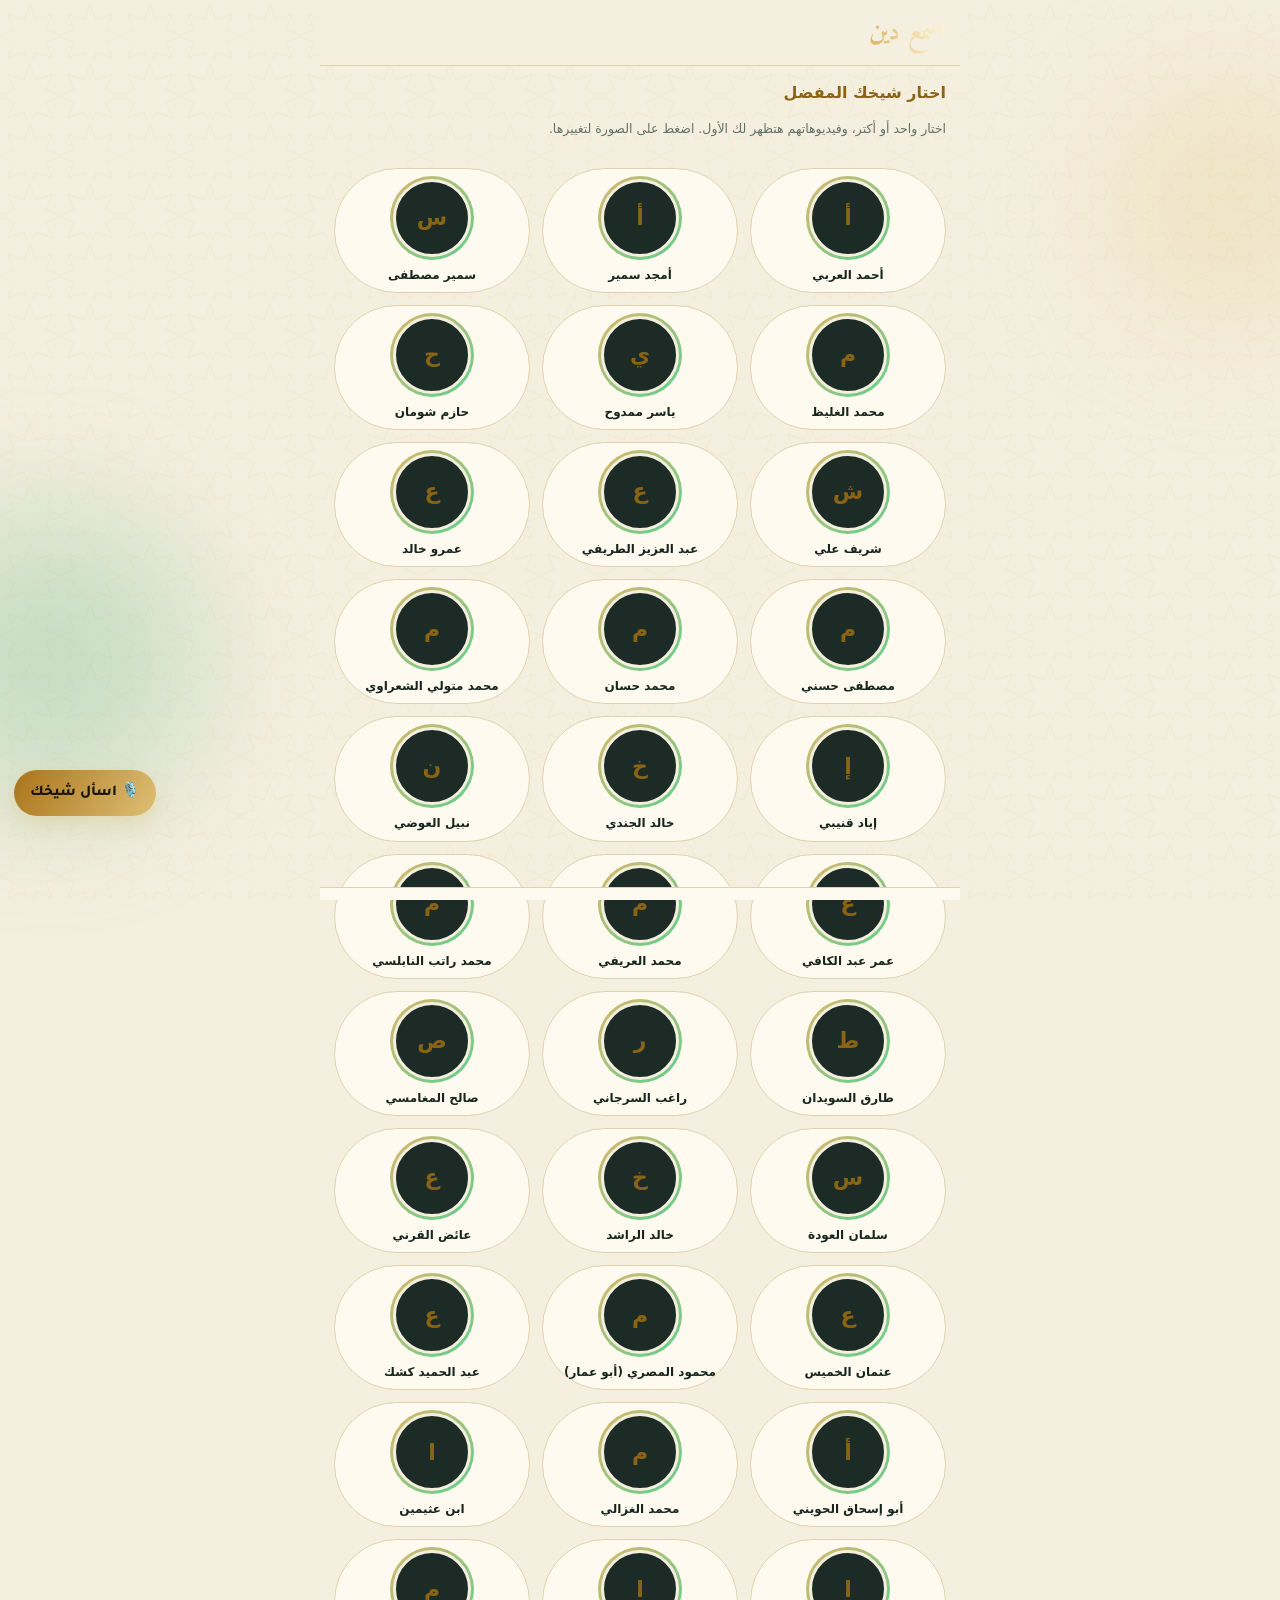
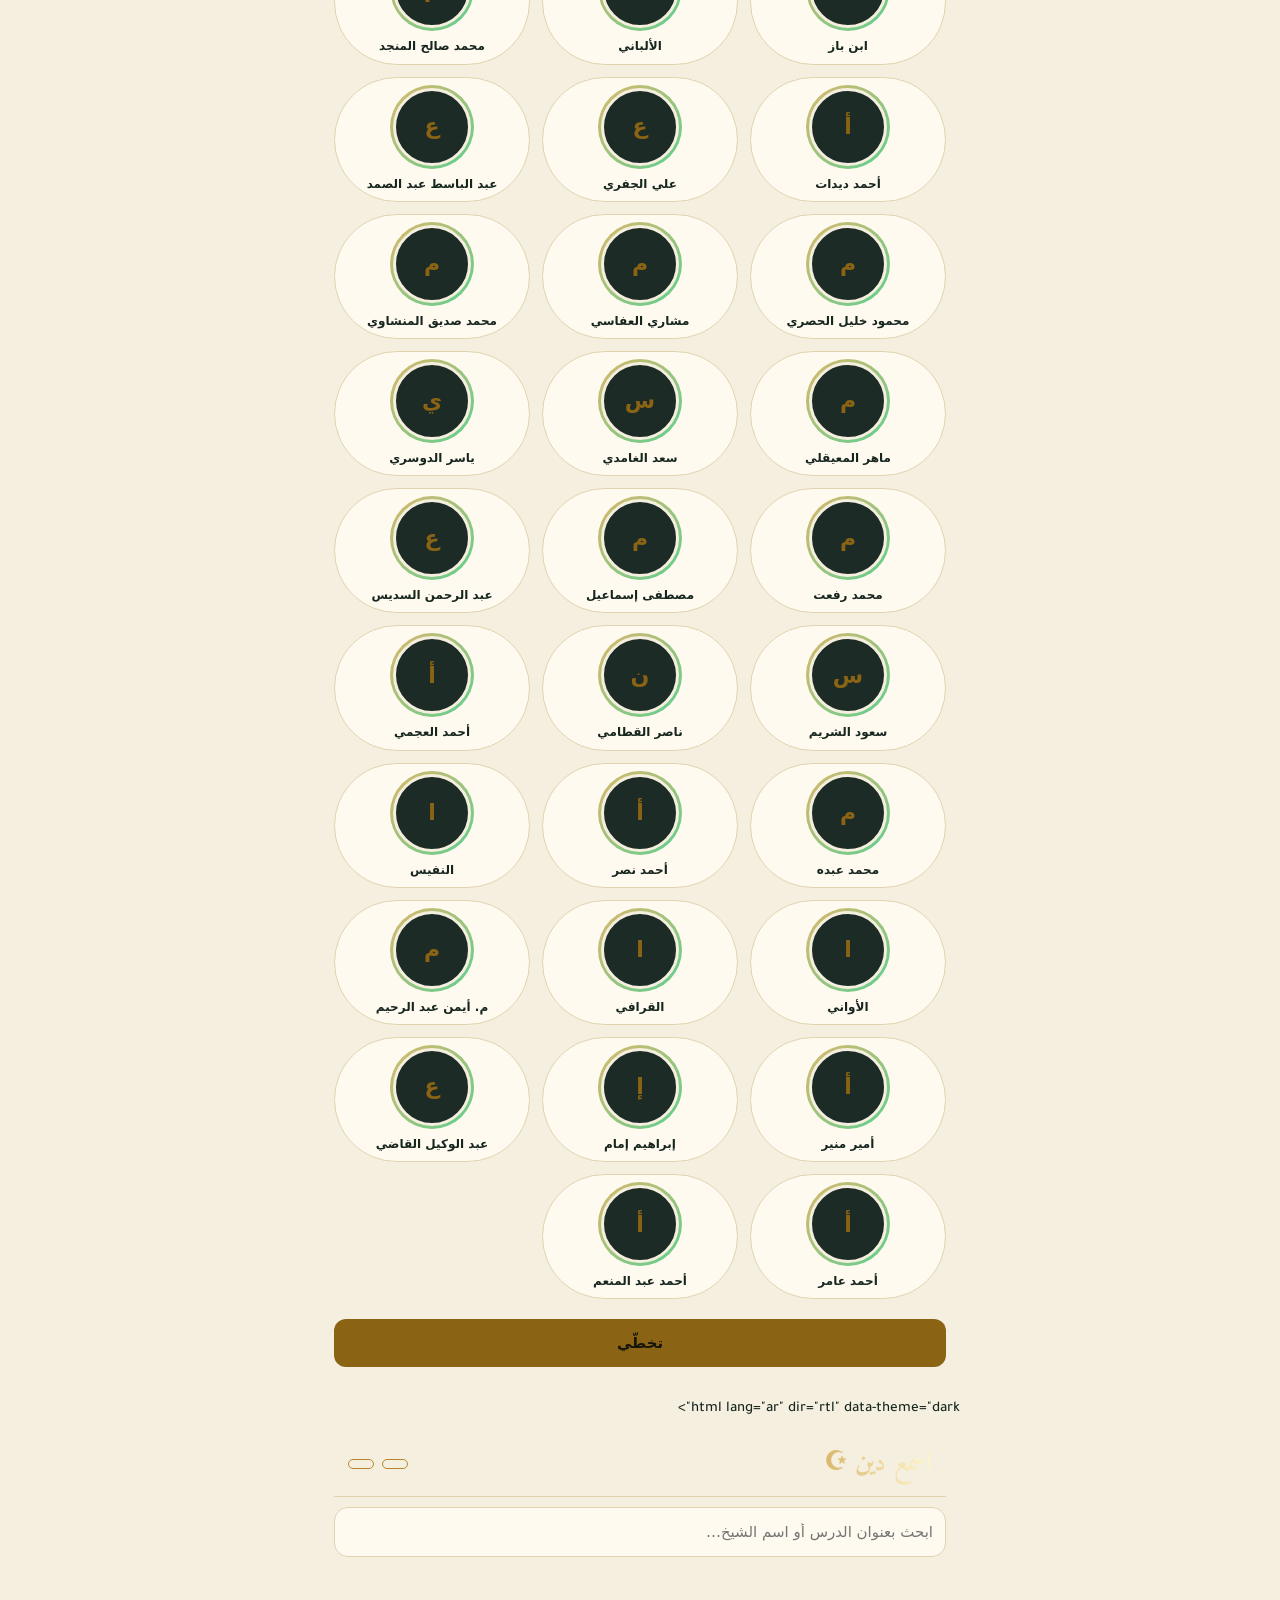
==== commit ccb04c06: "Update index1.html" ====
--- a/index1.html
+++ b/index1.html
@@ -6255,4 +6255,377 @@
 })();
 </script>
 </body>
+</html>html lang="ar" dir="rtl" data-theme="dark">
+<head>
+<meta charset="utf-8">
+<meta name="viewport" content="width=device-width, initial-scale=1, viewport-fit=cover">
+<title>اسمع دين</title>
+<meta name="theme-color" content="#0b0f0d"><link rel="manifest" href="manifest.webmanifest"><link rel="icon" href="icon-192.png"><link rel="apple-touch-icon" href="icon-192.png">
+<link href="https://fonts.googleapis.com/css2?family=Tajawal:wght@400;500;700;800&family=Amiri:wght@700&display=swap" rel="stylesheet">
+<style>
+:root{--bg:#f5efdf;--card:#fffaf0;--card2:#f0e7cf;--line:#e0d2ae;--gold:#8a6414;--gold2:#b8862a;--txt:#16261f;--mut:#617268;--on:#fff;--ok:#1f9d63;--red:#d6455a;--pt:url("data:image/svg+xml,%3Csvg xmlns='http://www.w3.org/2000/svg' width='60' height='60'%3E%3Cpath d='M30 4l6 16 16-6-6 16 16 6-16 6 6 16-16-6-6 16-6-16-16 6 6-16-16-6 16-6-6-16 16 6z' fill='none' stroke='%23c9a24a'/%3E%3C/svg%3E");box-sizing:border-box;padding-top:env(safe-area-inset-top,0px);padding-bottom:env(safe-area-inset-bottom,0px)}
+@media (prefers-color-scheme:dark){:root:not([data-theme="light"]){--bg:#06150f;--card:#0d241b;--card2:#12342a;--line:#1d4033;--gold:#e0bd6b;--gold2:#b8923f;--txt:#f4f0e6;--mut:#8fb0a2;--on:#06150f;--ok:#5fcf8f;--red:#ff6b7a}}
+:root[data-theme="dark"]{--bg:#06150f;--card:#0d241b;--card2:#12342a;--line:#1d4033;--gold:#e0bd6b;--gold2:#b8923f;--txt:#f4f0e6;--mut:#8fb0a2;--on:#06150f;--ok:#5fcf8f;--red:#ff6b7a}
+html{scroll-padding-top:env(safe-area-inset-top,0px);background:var(--bg)}
+*{box-sizing:border-box;-webkit-tap-highlight-color:transparent}
+body{margin:0 auto;max-width:640px;min-height:100%;background:var(--bg);color:var(--txt);font:500 15px/1.6 Tajawal,system-ui,"Segoe UI",Tahoma,sans-serif;padding-bottom:96px}
+body::before{content:"";position:fixed;inset:0 0 auto;height:env(safe-area-inset-top,0px);background:var(--bg);z-index:30}
+body::after{content:"";position:fixed;inset:0;background:var(--pt);opacity:.06;pointer-events:none;z-index:0}
+header,main,nav{position:relative;z-index:1}
+button{font:inherit;color:inherit;cursor:pointer}
+header{position:sticky;top:env(safe-area-inset-top,0px);z-index:20;background:var(--bg);padding:10px 14px 8px}
+.top{display:flex;align-items:center;gap:8px}
+.logo{font:700 30px Amiri,serif;color:var(--gold);margin-inline-end:auto}
+.pill{display:inline-flex;align-items:center;gap:6px;border:1px solid var(--gold2);background:transparent;color:var(--gold);border-radius:99px;padding:4px 12px;font-size:12px;font-weight:700}
+.sb{display:flex;align-items:center;gap:8px;margin-top:10px;background:var(--card);border:1px solid var(--line);border-radius:14px;padding:0 12px;color:var(--gold)}
+.sb input{flex:1;background:none;border:0;outline:0;color:var(--txt);font:inherit;padding:12px 0;min-width:0}
+.st{display:flex;gap:14px;overflow-x:auto;padding:8px 14px 14px;scrollbar-width:none}
+.s{flex:none;width:66px;text-align:center;font-size:11px;color:var(--mut);background:none;border:0;padding:0}
+.s i{display:grid;place-items:center;width:60px;height:60px;border-radius:50%;margin:0 auto 6px;background:hsl(var(--h) 50% 30%);color:#fff;font:700 26px Amiri,serif;outline:2.5px solid var(--gold2);outline-offset:2px;font-style:normal}
+.s.on i{outline-color:var(--ok);box-shadow:0 0 14px var(--ok)}.s.on{color:var(--gold);font-weight:800}
+.s.all i{background:linear-gradient(135deg,var(--gold),var(--gold2));color:var(--on)}
+.bn{margin:0 14px 14px;border:1px solid var(--gold2);border-radius:18px;padding:12px 14px;background:linear-gradient(135deg,var(--card2),var(--card))}
+.bh{display:flex;justify-content:space-between;align-items:center;color:var(--gold);font-size:13px;font-weight:700}
+.bh span,.bn .pill{gap:6px}.bn p{margin:8px 0 10px;font-size:15px}
+.bn button.r{background:none;border:0;color:var(--mut);padding:2px}
+.ch{display:flex;gap:8px;overflow-x:auto;padding:0 14px 12px;scrollbar-width:none}
+.c{flex:none;border:1px solid var(--line);background:var(--card);border-radius:99px;padding:7px 16px;font-size:13px;font-weight:700;color:var(--txt)}
+.c.on{background:var(--gold);color:var(--on);border-color:var(--gold)}
+h3{margin:6px 14px 10px;font-size:15px;color:var(--gold);display:flex;align-items:center;gap:6px}
+.grid{display:grid;grid-template-columns:1fr 1fr;gap:12px;padding:0 14px}
+.rowx{display:flex;gap:12px;overflow-x:auto;padding:0 14px 14px;scrollbar-width:none}.rowx .card{flex:none;width:210px}
+.card{background:var(--card);border:1px solid var(--line);border-radius:18px;overflow:hidden;min-width:0}
+.card.big{grid-column:1/-1}
+.th{position:relative;aspect-ratio:16/10;overflow:hidden;cursor:pointer;background:#000}
+.art{position:absolute;inset:0;display:grid;place-items:center;background:linear-gradient(135deg,hsl(var(--h) 42% 26%),hsl(calc(var(--h) + 35) 48% 9%))}
+.art::before{content:"";position:absolute;inset:0;background:var(--pt);opacity:.2}
+.art b{position:relative;font:700 60px Amiri,serif;color:#f6e3a1;text-shadow:0 2px 14px rgba(0,0,0,.5)}
+.th img{position:absolute;inset:0;width:100%;height:100%;object-fit:cover}
+.pb{position:absolute;top:8px;inset-inline-start:8px;width:36px;height:36px;border-radius:50%;background:rgba(0,0,0,.55);color:#fff;display:grid;place-items:center;border:1px solid rgba(255,255,255,.3)}
+.bd{position:absolute;bottom:8px;inset-inline-end:8px;background:var(--gold);color:var(--on);border-radius:99px;font-size:11px;font-weight:800;padding:2px 10px}
+.ok{position:absolute;top:8px;inset-inline-end:8px;background:var(--ok);color:#fff;border-radius:50%;width:24px;height:24px;display:grid;place-items:center}
+.mt{padding:8px 10px 10px}.tt{font-weight:800;font-size:14px;line-height:1.4;display:-webkit-box;-webkit-line-clamp:2;-webkit-box-orient:vertical;overflow:hidden}
+.sc{color:var(--mut);font-size:12px;margin-top:2px}
+.ac{display:flex;gap:4px;margin-top:6px;color:var(--mut)}
+.ib{background:none;border:0;padding:5px;border-radius:10px;color:inherit;display:inline-flex;align-items:center;gap:4px;font-size:12px}
+.ib.on{color:var(--red)}.ib.ck.on{color:var(--ok)}
+.btn{display:inline-flex;align-items:center;justify-content:center;gap:6px;border:0;border-radius:14px;padding:11px 18px;background:var(--gold);color:var(--on);font-weight:800}
+.btn.o{background:transparent;border:1px solid var(--gold2);color:var(--gold)}.btn.d{background:transparent;border:1px solid var(--red);color:var(--red)}
+.emp{text-align:center;padding:50px 24px;color:var(--mut)}.emp b{display:block;font:700 22px Amiri,serif;color:var(--gold);margin:12px 0 6px}
+.mo{display:block;margin:12px auto}
+nav{position:fixed;bottom:0;inset-inline:0;max-width:640px;margin:0 auto;z-index:25;display:flex;background:var(--card);border-top:1px solid var(--line);padding:6px 8px calc(6px + env(safe-area-inset-bottom,0px))}
+nav button{flex:1;background:none;border:0;color:var(--mut);display:flex;flex-direction:column;align-items:center;gap:2px;font-size:11px;padding:4px 0;border-radius:14px}
+nav button.on{color:var(--gold);font-weight:800;background:var(--card2)}
+.sh{position:fixed;inset:0;z-index:50;background:rgba(0,0,0,.65);display:none}.sh.on{display:flex;align-items:flex-end;justify-content:center}
+.in{background:var(--bg);width:100%;max-width:640px;max-height:95%;overflow:auto;border-radius:22px 22px 0 0;padding:12px 14px calc(18px + env(safe-area-inset-bottom,0px));border:1px solid var(--line)}
+.hd{display:flex;align-items:center;gap:8px;margin-bottom:10px}.hd b{flex:1;font-size:15px}
+.vid{position:relative;aspect-ratio:16/9;border-radius:16px;overflow:hidden;background:#000}.vid iframe{position:absolute;inset:0;width:100%;height:100%;border:0}
+.vid .art b{font-size:90px}.vid .cta{position:absolute;inset:auto 0 14px;text-align:center}
+.pt{font-weight:800;font-size:17px;margin:12px 0 2px}
+.un{display:flex;gap:10px;align-items:center;padding:6px 0;cursor:pointer}.un .th{width:112px;flex:none;border-radius:12px;aspect-ratio:16/10}.un .th .art b{font-size:30px}
+.box{background:var(--card);border:1px solid var(--line);border-radius:16px;padding:12px 14px;margin:0 14px 12px}
+.stt{display:grid;grid-template-columns:repeat(3,1fr);gap:10px;padding:0 14px 12px}
+.stt div{background:var(--card);border:1px solid var(--line);border-radius:16px;text-align:center;padding:12px 4px;font-size:12px;color:var(--mut)}.stt b{display:block;font:700 28px Amiri,serif;color:var(--gold)}
+.box label{display:block;font-size:12px;color:var(--mut);margin:8px 0 4px}
+.box input,.box textarea,.aq{width:100%;background:var(--bg);border:1px solid var(--line);border-radius:12px;color:var(--txt);font:inherit;padding:10px;outline:0}
+.rw{display:flex;align-items:center;justify-content:space-between;gap:10px}
+.sw{width:50px;height:28px;border-radius:99px;background:var(--line);border:0;position:relative;flex:none}.sw::after{content:"";position:absolute;top:3px;inset-inline-end:3px;width:22px;height:22px;border-radius:50%;background:#fff;transition:.2s}.sw.on{background:var(--gold)}.sw.on::after{inset-inline-end:25px}
+.qs{display:flex;flex-direction:column;gap:6px;margin:8px 0}.qs button{text-align:start;background:var(--card);border:1px solid var(--line);border-radius:12px;padding:9px 12px;font-size:13px}
+.ans{white-space:pre-wrap;background:var(--card);border:1px solid var(--line);border-radius:14px;padding:12px;margin:10px 0;min-height:60px;font-size:14px;line-height:1.8}
+.aqr{display:flex;gap:8px}
+#toast{position:fixed;bottom:100px;left:50%;transform:translateX(-50%);background:var(--gold);color:var(--on);padding:9px 18px;border-radius:99px;font-weight:800;z-index:90;display:none;max-width:90%}
+@keyframes up{from{opacity:0;transform:translateY(18px)}to{opacity:1;transform:none}}
+@keyframes fl{50%{transform:translateY(-6px)}}
+@keyframes sh{to{background-position:200% 0}}
+@keyframes pu{0%,100%{box-shadow:0 0 0 0 rgba(224,189,107,.5)}50%{box-shadow:0 0 0 10px rgba(224,189,107,0)}}
+@keyframes rs{to{opacity:0;transform:translate(-50%,-110px) scale(1.25)}}
+.fresh .card,.fresh .col{animation:up .5s both}.fresh .card:nth-child(2n){animation-delay:.08s}.card:active{transform:scale(.97)}
+.logo{background:linear-gradient(90deg,var(--gold),#fff6cf,var(--gold));background-size:200% 100%;-webkit-background-clip:text;background-clip:text;color:transparent;animation:sh 4s linear infinite}
+.s.on i,.pb{animation:pu 2.2s infinite}
+.art .av{position:relative;height:80%;aspect-ratio:1;border-radius:50%;object-fit:cover;animation:fl 4s ease-in-out infinite;filter:drop-shadow(0 6px 10px rgba(0,0,0,.45))}
+.s i{overflow:hidden}.s i .av{width:100%;height:100%;border-radius:50%;object-fit:cover}
+.ask{width:calc(100% - 28px);margin:0 14px 12px;border:0;border-radius:18px;padding:14px;background:linear-gradient(120deg,var(--gold2),var(--gold),#fff1b8,var(--gold2));background-size:300% 100%;animation:sh 5s linear infinite;color:var(--on);font-weight:800;font-size:16px;display:flex;align-items:center;justify-content:center;gap:8px}
+.cl{display:flex;gap:10px;overflow-x:auto;padding:0 14px 14px;scrollbar-width:none}
+.col{flex:none;width:132px;border:0;border-radius:18px;padding:14px 10px;color:#fff;text-align:center;font-weight:800;font-size:13px;background:linear-gradient(135deg,hsl(var(--h) 55% 32%),hsl(calc(var(--h) + 40) 60% 14%))}.col span{display:block;font-size:36px;animation:fl 3s ease-in-out infinite}
+.zk{text-align:center;padding:20px}.zc{font:700 64px Amiri,serif;color:var(--gold)}.zb{width:210px;height:210px;border-radius:50%;border:0;margin:16px auto;display:flex;flex-direction:column;align-items:center;justify-content:center;gap:6px;background:radial-gradient(circle at 35% 30%,#fff3bf,var(--gold) 45%,var(--gold2));color:#1a1405;font-weight:800;font-size:18px;box-shadow:0 12px 40px rgba(224,189,107,.35);animation:pu 2.5s infinite;transition:transform .1s}.zb:active{transform:scale(.92)}
+.fz{position:fixed;z-index:80;pointer-events:none;font:700 21px Amiri,serif;color:var(--gold);text-shadow:0 2px 8px rgba(0,0,0,.5);white-space:nowrap;animation:rs 1.2s ease-out forwards;transform:translateX(-50%)}
+@media (prefers-reduced-motion:reduce){*{animation:none!important}}
+@keyframes pop{from{opacity:0;transform:scale(.4)}60%{transform:scale(1.12)}to{opacity:1;transform:none}}
+@keyframes dr{to{transform:translate(-40px,60px) scale(1.25)}}
+@keyframes spx{0%{opacity:1}70%{opacity:1}100%{opacity:0;visibility:hidden}}
+@keyframes zm{0%{transform:scale(.6);opacity:0}40%{transform:scale(1.1);opacity:1}100%{transform:scale(1.3)}}
+.fresh .s{animation:pop .5s both}.fresh .s:nth-child(2){animation-delay:.06s}.fresh .s:nth-child(3){animation-delay:.12s}.fresh .s:nth-child(4){animation-delay:.18s}.fresh .s:nth-child(5){animation-delay:.24s}.fresh .s:nth-child(n+6){animation-delay:.3s}
+.fresh .bn,.fresh .ask{animation:pop .6s both}
+.o1,.o2{position:fixed;border-radius:50%;filter:blur(70px);opacity:.22;z-index:0;pointer-events:none;animation:dr 14s ease-in-out infinite alternate}.o1{width:260px;height:260px;background:#e0bd6b;top:8%;right:-80px}.o2{width:300px;height:300px;background:#1f9d63;bottom:10%;left:-100px;animation-delay:-6s}
+#sp{position:fixed;inset:0;z-index:100;background:var(--bg);display:grid;place-items:center;animation:spx 1.6s forwards;pointer-events:none}#sp span{font:700 64px Amiri,serif;color:var(--gold);animation:zm 1.4s ease-out forwards;text-shadow:0 0 30px rgba(224,189,107,.6)}
+.th::after{content:"";position:absolute;inset:0;background:linear-gradient(105deg,transparent 40%,rgba(255,255,255,.16) 50%,transparent 60%);background-size:250% 100%;animation:sh 6s linear infinite;pointer-events:none}
+.c.on{box-shadow:0 4px 16px rgba(224,189,107,.45)}.c{transition:transform .15s}.c:active,.col:active,.s:active{transform:scale(.92)}
+@media (prefers-reduced-motion:reduce){#sp{display:none}}
+#mp{position:fixed;inset-inline:0;bottom:calc(64px + env(safe-area-inset-bottom,0px));max-width:640px;margin:0 auto;z-index:24;background:var(--card);border:1px solid var(--gold2);border-radius:16px 16px 0 0;padding:4px 8px 6px;display:none}#mp.on{display:block;animation:up .4s}#mp iframe{width:100%;border:0;border-radius:10px}.mph{display:flex;align-items:center;justify-content:space-between;font-size:12px;color:var(--gold)}body.mpo{padding-bottom:240px}
+.mpc{padding:2px 4px 4px}.mpn{font-size:13px;font-weight:700;margin:2px 0 4px;white-space:nowrap;overflow:hidden;text-overflow:ellipsis}#msk{width:100%;accent-color:var(--gold);direction:ltr}.mpm{display:flex;justify-content:space-between;font-size:11px;color:var(--mut);direction:ltr}.mpb{display:flex;justify-content:center;align-items:center;gap:6px}.mpb button{background:none;border:0;color:var(--gold);font-size:17px;padding:6px 9px;font-family:inherit}.mpb .big{width:46px;height:46px;border-radius:50%;background:var(--gold);color:#1a1405;font-size:19px;padding:0}#msl{display:block;text-align:center;font-size:10px;color:var(--mut);text-decoration:none}#mph{position:fixed;right:0;bottom:0;width:2px;height:2px;opacity:.01;pointer-events:none;overflow:hidden}#mph iframe{width:200px;height:100px;border:0}body.mpo{padding-bottom:200px}
+.qh{padding:6px 16px 0}.qh h3{margin:0}.qh small{color:var(--mut)}
+.qg{display:grid;grid-template-columns:repeat(2,1fr);gap:10px;padding:8px 14px 120px}@media(min-width:520px){.qg{grid-template-columns:repeat(3,1fr)}}
+.qt{position:relative;border:1px solid var(--line);background:var(--card);border-radius:16px;overflow:hidden;padding:0;color:var(--txt);text-align:center;font-family:inherit;transition:transform .2s}.qt:active{transform:scale(.96)}
+.qt .sa{display:block;width:100%;aspect-ratio:16/10;object-fit:cover}.qt b{display:block;font-size:14px;margin:7px 4px 0}.qt small{display:block;color:var(--mut);font-size:11px;margin-bottom:8px}.qt.off{opacity:.35;pointer-events:none}.qt.on{border-color:var(--gold);box-shadow:0 0 16px #d9b86c44}
+.qsr{padding:6px 14px}.qsr input{width:100%}.qcont{margin:8px 14px;padding:12px;border:1px solid var(--gold2);border-radius:16px;display:flex;align-items:center;gap:10px;background:var(--card)}.qcont .ib{margin-inline-start:auto}
+.qp{position:fixed;inset:0;z-index:60;display:none;overflow:hidden;background:#06130f;color:#f3ecd9}.qp.on{display:block;animation:up .35s}
+.qbg{position:absolute;inset:-30%;background:conic-gradient(from 0deg,hsl(var(--h) 60% 16%),#06130f,hsl(calc(var(--h) + 50) 60% 14%),#06130f,hsl(var(--h) 60% 16%));animation:rot 40s linear infinite;opacity:.9}
+.qbg2{position:absolute;inset:0;background:radial-gradient(circle at 50% 38%,#0000 0,#06130fcc 70%)}
+.qst i{position:absolute;color:#e0bd6b;opacity:.0;font-style:normal;animation:fl 9s linear infinite}
+@keyframes fl{0%{transform:translateY(40px) scale(.6);opacity:0}20%{opacity:.7}100%{transform:translateY(-300px) scale(1.1);opacity:0}}
+@keyframes rot{to{transform:rotate(360deg)}}@keyframes pls{0%{transform:scale(.9);opacity:.7}100%{transform:scale(1.5);opacity:0}}
+@keyframes eqk{0%,100%{height:10%}50%{height:var(--m)}}
+.qin{position:relative;height:100%;display:flex;flex-direction:column;align-items:center;padding:calc(10px + env(safe-area-inset-top,0px)) 20px calc(14px + env(safe-area-inset-bottom,0px));max-width:520px;margin:0 auto}
+.qtop{width:100%;display:flex;justify-content:space-between;align-items:center}.qtop b{font-size:14px;color:#e0bd6b}.qtop button{background:#ffffff18;border:0;color:#fff;border-radius:50%;width:38px;height:38px;font-size:18px}
+.disc{position:relative;width:min(62vw,270px);aspect-ratio:1;margin:18px 0 10px;display:grid;place-items:center}
+.disc .rg{position:absolute;inset:0;border-radius:50%;border:2px solid #e0bd6b;opacity:0}.qp.pl .disc .rg{animation:pls 2.6s ease-out infinite}.qp.pl .disc .rg+.rg{animation-delay:1.3s}
+.disc .fc{position:relative;width:100%;height:100%;border-radius:50%;overflow:hidden;border:4px solid #e0bd6b;box-shadow:0 0 40px #e0bd6b55,inset 0 0 30px #000a;animation:rot 22s linear infinite;animation-play-state:paused;background:#0c2a20}.qp.pl .disc .fc{animation-play-state:running}
+.disc .fc .av{width:100%;height:100%;object-fit:cover}.disc .fc svg.av{width:100%;height:100%}
+.disc .hole{position:absolute;width:14%;height:14%;border-radius:50%;background:#06130f;border:3px solid #e0bd6b}
+.qn{font-size:30px;font-weight:800;color:#f3d98b;text-align:center;margin-top:4px;text-shadow:0 2px 16px #000}.qr{color:#cfe3d8;margin:2px 0 10px}
+.eq{display:flex;align-items:flex-end;gap:3px;height:46px;width:100%;margin:2px 0 6px;direction:ltr}.eq i{flex:1;border-radius:3px;background:linear-gradient(#f3d98b,#b8892b);height:10%;animation:eqk 1s ease-in-out infinite;animation-play-state:paused}.qp.pl .eq i{animation-play-state:running}
+#qsk{width:100%;accent-color:#e0bd6b;direction:ltr}.qtm{display:flex;justify-content:space-between;width:100%;font-size:12px;color:#cfe3d8;direction:ltr}
+.qc{display:flex;align-items:center;justify-content:center;gap:8px;margin:6px 0}.qc button,.qx button{background:#ffffff14;border:0;color:#f3ecd9;border-radius:50%;width:46px;height:46px;font-size:17px;font-family:inherit}.qc .big{width:70px;height:70px;font-size:28px;background:linear-gradient(135deg,#f3d98b,#b8892b);color:#1a1405;box-shadow:0 0 28px #e0bd6b66}
+.qx{display:flex;gap:12px}.qx button{width:auto;min-width:46px;padding:0 14px;border-radius:99px;font-size:14px}.qx button.on{background:#e0bd6b;color:#1a1405}
+.qm{position:fixed;inset-inline:0;bottom:calc(64px + env(safe-area-inset-bottom,0px));max-width:640px;margin:0 auto;z-index:26;display:none;align-items:center;gap:10px;padding:8px 12px;background:var(--card);border:1px solid var(--gold2);border-radius:16px 16px 0 0}.qm.on{display:flex;animation:up .3s}.qm .qmc{display:flex;align-items:center;gap:10px;flex:1;min-width:0}.qm .qi{width:42px;height:42px;border-radius:50%;overflow:hidden;border:2px solid var(--gold);flex:none}.qm .qi svg,.qm .qi img{width:100%;height:100%;object-fit:cover}.qm b{display:block;font-size:13px}.qm small{color:var(--mut);font-size:11px}.qm button{background:var(--gold);color:#1a1405;border:0;border-radius:50%;width:40px;height:40px;font-size:16px}
+.qt .dl{position:absolute;top:6px;left:6px;background:#000b;color:#f3d98b;font-size:11px;padding:3px 9px;border-radius:99px;z-index:2}
+</style>
+<link rel="preconnect" href="https://server6.mp3quran.net"><link rel="preconnect" href="https://server11.mp3quran.net"><link rel="preconnect" href="https://server8.mp3quran.net"><link rel="dns-prefetch" href="https://www.mp3quran.net">
+</head>
+<body>
+<i class="o1"></i><i class="o2"></i><div id="sp"><span>اسمع دين</span></div>
+<header>
+ <div class="top"><span class="logo">اسمع دين ☪</span><span class="pill" id="cnt"></span><button class="pill" data-a="ai"></button></div>
+ <div class="sb" id="sb"><input id="q" type="search" placeholder="ابحث بعنوان الدرس أو اسم الشيخ…" autocomplete="off"></div>
+</header>
+<main id="m"></main>
+<div id="mp"><div class="mph"><b id="mpt"></b><button class="ib" data-a="mc" aria-label="إغلاق">✕</button></div><div id="mpf"></div></div>
+<nav id="nv"></nav>
+<div class="sh" id="pl"><div class="in" id="pi"></div></div>
+<div class="sh" id="as"><div class="in" id="ab"></div></div>
+<div id="toast"></div>
+<script src="images.js"></script>
+<script>
+const D={"g":[[0,"شباب"],[1,"دعاة ومحاضرون"],[2,"تلاوات"],[3,"منوّعات"]],"sg":{"أحمد العربي":0,"أمجد سمير":0,"سمير مصطفى":0,"محمد الغليظ":0,"ياسر ممدوح":0,"حازم شومان":0,"شريف علي":0,"عبد العزيز الطريفي":0,"عمرو خالد":1,"مصطفى حسني":1,"محمد حسان":1,"محمد متولي الشعراوي":1,"إياد قنيبي":1,"خالد الجندي":1,"نبيل العوضي":1,"عمر عبد الكافي":1,"محمد العريفي":1,"محمد راتب النابلسي":1,"طارق السويدان":1,"راغب السرجاني":1,"صالح المغامسي":1,"سلمان العودة":1,"خالد الراشد":1,"عائض القرني":1,"عثمان الخميس":1,"محمود المصري (أبو عمار)":1,"عبد الحميد كشك":1,"أبو إسحاق الحويني":1,"محمد الغزالي":1,"ابن عثيمين":1,"ابن باز":1,"الألباني":1,"محمد صالح المنجد":1,"أحمد ديدات":1,"علي الجفري":1,"عبد الباسط عبد الصمد":2,"محمود خليل الحصري":2,"مشاري العفاسي":2,"محمد صديق المنشاوي":2,"ماهر المعيقلي":2,"سعد الغامدي":2,"ياسر الدوسري":2,"محمد رفعت":2,"مصطفى إسماعيل":2,"عبد الرحمن السديس":2,"سعود الشريم":2,"ناصر القطامي":2,"أحمد العجمي":2,"محمد عبده":3,"أحمد نصر":3,"النفيس":3,"الأواني":3,"القرافي":3,"عبدالمجيد الطيب عمر":3,"مركز آيات لتعليم القرآن":3,"عمرو الشرقاوي":3,"أحمد جلال":3,"محمد عبادة":2,"أحمد النفيس":2,"عبدالله القرافي":2,"عمر بن نصر":2,"عمر ضياء الدين":2,"بلال سيف":2,"عبد الرحمن الباهلي":0},"r":[["دكتور أحمد العربي","كيف نصل إلى القلب السليم؟","تزكية وإيمان","ZWraKKwNfpE"],["دكتور أحمد العربي","الأخلاء يومئذ بعضهم لبعض عدو إلا المتقين","تزكية وإيمان","xwywIkJF6HE"],["دكتور أحمد العربي","هذا هو القلب — مقطع مؤثر","تزكية وإيمان","sAbgN3H32bw"],["دكتور أحمد العربي","لمثل هذا فأعدوا","تزكية وإيمان","ZRFrXCvydog",1],["دكتور أحمد العربي","فاهم 38 — اعتزال إبراهيم عليه السلام","تزكية وإيمان","si994Z9BAr8"],["دكتور أحمد العربي","أنا صاحبك القرآن.. كيف يكون القرآن صاحبي؟","القرآن","lkX6mcCD3CI"],["دكتور أحمد العربي","فاهم 37 — عن القرآن الكريم","القرآن","hK-9Be0prrA"],["دكتور أحمد العربي","هذا هو القرآن — مقطع رائع","القرآن","XC-JV2342ic"],["دكتور أحمد العربي","تأثير القرآن","القرآن","8jlOpkjCNzM",1],["دكتور أحمد العربي","كذلك لنثبت به فؤادك","القرآن","ssao8w-8_Pg",1],["دكتور أحمد العربي","فاهم 36 — أول ما يحاسب به العبد الصلاة","الصلاة","63_AOCldyXo"],["دكتور أحمد العربي","ماذا أريد من رمضان؟","الصلاة","9TjlLsX9iA0"],["دكتور أحمد العربي","دعاء يذيب قساوة القلب","الدعاء","ZFXEXTRhOTQ",1],["دكتور أحمد العربي","نفر إليك منا فاعف عنا","الدعاء","dTiPXjPwj-4",1],["دكتور أحمد العربي","أنت أحق من ذُكر","الدعاء","U6L4ZeIuCu4",1],["دكتور أحمد العربي","مناجاة الله عز وجل والأُنس به","الدعاء","Tr9eZ-M6mUk"],["أمجد سمير","اجعل يقينك قوياً.. يريك الله المعجزات","تزكية وإيمان","AjipD2d2rWo"],["أمجد سمير","حقيقة الدنيا؟","تزكية وإيمان","pqOdVMSO_xE"],["أمجد سمير","كيف تهرب من ظلمات الدنيا؟","تزكية وإيمان","TlAzTpwh2Cw"],["أمجد سمير","من هم الصالحين؟","تزكية وإيمان","e0yMlaICASA"],["أمجد سمير","كيف سرقت المقارنة سعادتك دون أن تشعر؟","تزكية وإيمان","5uMX_lW1Myw"],["أمجد سمير","سبب الخمول والكسل والتشتت وإدمان التليفون","تزكية وإيمان","YcT0yM_fHeU"],["أمجد سمير","كيف يوازن المسلم بين العمل والعبادة؟","تزكية وإيمان","b5_sznU0Pm4"],["أمجد سمير","ليلة رأس السنة","تزكية وإيمان","EC4esPiVeVw"],["أمجد سمير","قصة توبتي","التوبة","X18eDcft4G4"],["أمجد سمير","رسالة لكل من أرهقته العودة للمعاصي بعد التوبة","التوبة","LELh3kHmyTw"],["أمجد سمير","كلمتين هيطمنوك ويريحوا قلبك","التوبة","kwRY_bleW2w"],["أمجد سمير","أسرار الصلاة","الصلاة","1473X0E1Cqk"],["أمجد سمير","قصة غريبة","قصص","Rmp0Azp7OAo",1],["أمجد سمير","تأملات في قصة أصحاب السبت","قصص","wyXbLGlynbQ"],["أمجد سمير","واجه الدنيا بقلب لا يخاف — أبو ذر الغفاري","قصص","lsZrPXB7VsE"],["أمجد سمير","قصة سليمان عليه السلام مع الهدهد","قصص","oThH4gXdW0k"],["سمير مصطفى","من يسألني فأعطيه؟ ومن يتوب اليوم فأغفر له؟","التوبة","GhCy5yqHhd4"],["سمير مصطفى","موعظة تهز القلوب","التوبة","090VEfM9LOw"],["سمير مصطفى","أحسن الظن بالله ولا تستسلم","التوبة","jrffu7M7Uk0"],["سمير مصطفى","كيف نتخفف من ذنوبنا؟","التوبة","S5_3QUFkZV0"],["سمير مصطفى","حديث نبوي هيلمس قلبك","التوبة","U821lek9-y0"],["سمير مصطفى","متى تقف بالباب؟","التوبة","HmiDAZnY2ms"],["سمير مصطفى","مسجد الصحابة — وصية راهب","قصص","m6S4vPy0P54"],["سمير مصطفى","أبصر طريقك ج1","قصص","y2ZDAIyxzNM"],["سمير مصطفى","فك الله بالعز أسره","قصص","HywUgF_oEys"],["سمير مصطفى","من مشاعر الموت وألم الفراق","الموت والآخرة","oUFSYNcNEMU"],["سمير مصطفى","خطبة النذير العريان (ذكر الموت)","الموت والآخرة","bhFBiMrQA2o"],["سمير مصطفى","اقف انتباه","الصلاة","-FSkQOm1PDA"],["سمير مصطفى","ستعشق الصلاة — الخشوع وقوة التوحيد","الصلاة","TInVMFxX2PI"],["الشيخ محمد الغليظ","القرآن — مقطع مؤثر","القرآن","gtKC6Xa_RnU"],["الشيخ محمد الغليظ","كل يوم آية (18)","القرآن","yhgqGgXTbfI"],["الشيخ محمد الغليظ","مهما وقعت أو انتكست افتكر إنه يبدأ ويعيد","التوبة","NnvG_Ahz-Vk"],["الشيخ محمد الغليظ","مشكلته في الدين المؤثر في الحياة","التوبة","uGWRj9-N3BU"],["الشيخ محمد الغليظ","من أين أبدأ؟ (1)","التوبة","Bgjz1VxODjY"],["الشيخ محمد الغليظ","كلمة مؤثرة (بث مباشر)","التوبة","06_UhSRTxEg"],["الشيخ محمد الغليظ","من أين أبدأ؟ طريق العودة إلى الله","التوبة","JneNvAAm3Bk"],["الشيخ محمد الغليظ","إنها الصلاة — أستحي من الله","الصلاة","mH1RMAhwDa8"],["الشيخ محمد الغليظ","لو مبتصليش أو بتقطع في الصلاة","الصلاة","LUhi8GoeBGw"],["الشيخ محمد الغليظ","روشتة ابن القيم لاستجابة الدعاء","الدعاء","wvU6jCXKdv4"],["الشيخ محمد الغليظ","أنا مش لوحدي — معك الملك","الدعاء","S_FXjpy2FVk"],["الشيخ محمد الغليظ","دعاء فيه كل اللي نفسك فيه","الدعاء","7zwh51ysJts"],["الشيخ محمد الغليظ","هل مبدأ حقي وحقك ينفع في الزواج؟","أسرة وزواج","PkOmS0EYEhw"],["الشيخ محمد الغليظ","نصيحة لكل زوجة صاحب رسالة حقيقية","أسرة وزواج","VBWZMrxkJxk"],["الشيخ محمد الغليظ","إيه صفات الزوج الصالح؟","أسرة وزواج","dlByIzPPRR0"],["الشيخ محمد الغليظ","بيده الأمر — قصة مع مادة السيوتيكال","قصص","3m3Nb7O7vgs"],["الشيخ محمد الغليظ","الله يراك — قصة هادفة","قصص","fl5gzROdu0Q"],["الشيخ محمد الغليظ","مفيش تاني","قصص","MRfO8IfuFE8"],["الشيخ محمد الغليظ","فيديوهات مميزة للشيخ محمد الغليظ","قوائم تشغيل","pl:PL2Sst6o2QU5ShcUdVN6WmSOeCF1ijGfLb"],["ياسر ممدوح","خش هتجيبك!","أسرة وزواج","M7ZqHNnTQs0"],["ياسر ممدوح","اتطلقتي يا فالحة","أسرة وزواج","34_Bj67N6Fk"],["ياسر ممدوح","الخديعة","أسرة وزواج","mIA00ifqbSg",1],["ياسر ممدوح","مش مقتنعة بالحجاب","أسرة وزواج","qm-63nnpA6g"],["ياسر ممدوح","بدأت أشك في الدين","إيمان وعقيدة","RIaaFH6d6tA"],["ياسر ممدوح","لو بصلي بس!","إيمان وعقيدة","byJfW3Wb5ms"],["ياسر ممدوح","العكاك والملاك","إيمان وعقيدة","OY5uHXTnCxQ"],["ياسر ممدوح","هو ده قرآن؟؟","إيمان وعقيدة","O--nWTmxNd4"],["ياسر ممدوح","الذين يظنون أنهم ملاقوا ربهم","إيمان وعقيدة","xNufizcaMFQ",1],["ياسر ممدوح","تعرف يعني إيه ست بجد — السيدة عائشة","قصص","zT4PXuZJdxw"],["ياسر ممدوح","فيديو الجمعة — كل الحلقات","قوائم تشغيل","pl:PLVdjsGOClzyHqLF_bgbxdPxAKHpGdkqx2"],["حازم شومان","أسباب النجاح في الدنيا والدين — طريقة تفكيرك","تزكية وإيمان","-pmRKYcbFI4"],["حازم شومان","أكتر فيديو تحفيزي ممكن تشوفه","تزكية وإيمان","J71rHj7gyCU",1],["حازم شومان","حزنك وهم","تزكية وإيمان","4t3_HOTG0JY"],["حازم شومان","حقيقة الدنيا","تزكية وإيمان","DFCrbwzTp4Q"],["حازم شومان","الثقة في الله","تزكية وإيمان","5VQUEPuDYok"],["حازم شومان","﴿وينقلب إلى أهله مسرورًا﴾ — قصة أبي سلمة وأم سلمة","قصص","Mw_xZ101Xps"],["حازم شومان","شفيعًا لأصحابه — حكاية آية","قصص","RcIs_XYBDws"],["حازم شومان","قصة مؤثرة في فضل قراءة القرآن","قصص","lJivOl23G6U"],["حازم شومان","عجائب الصلاة على رسول الله ﷺ — ج2","قصص","wcroQmXWtGM"],["حازم شومان","والله هنقدر نتوب يا شباب","التوبة","-63VeI1gKXg"],["حازم شومان","مهما بعدت — الرجوع إلى الله","التوبة","nCNooKzdfA0"],["حازم شومان","فيديو تحفيزي عن التوبة والندم","التوبة","2JkQUvroXRc"],["حازم شومان","التوبة — مقطع جميل","التوبة","YZebJPi9Qo8"],["حازم شومان","الفجوة بين الآباء والأبناء","أسرة وزواج","l9j708-JDIE"],["حازم شومان","كلمة مؤثرة عن الحياة الزوجية","أسرة وزواج","lVVahYXUlsU"],["حازم شومان","مقاطع الصلاة","قوائم تشغيل","pl:PLVPp4tYPys9O-Vlcp8dnmaShe6eZ2Y3Uq"],["حازم شومان","خطب الجمعة","قوائم تشغيل","pl:PLVPp4tYPys9MxsCWyA5z60h55qMTheKjz"],["شريف علي","٥- ثمرات الخوف","تزكية وإيمان","mQxALzCnlNU"],["شريف علي","٢٦- حُب الدنيا","تزكية وإيمان","xtBD4GoaYtE"],["شريف علي","٧- الذكر يدفع الهم والغم","تزكية وإيمان","2VHpBxoBwNE"],["شريف علي","مُعاملة الكريم","تزكية وإيمان","_8q-7fyCyyU"],["شريف علي","لا تفتحه!","تزكية وإيمان","jXgwAEfAsVw"],["شريف علي","أين المفر…؟","تزكية وإيمان","VZbnsz1M8Es"],["شريف علي","﴿ثُمَّ يَتُوبُونَ مِن قَرِيبٍ﴾","تزكية وإيمان","yLGZvdlggWY"],["شريف علي","علمني نوحٌ عليه السلام","تزكية وإيمان","dKxkqEFYuUU"],["شريف علي","شفاء القلب في زمن الفتن — من سورة يوسف","تزكية وإيمان","StsGAgA37fY"],["شريف علي","﴿قَدْ أَفْلَحَ الْمُؤْمِنُونَ﴾","القرآن","kUcfwqp_2gg"],["شريف علي","نعمة التوبة — تخيّل حياتك بلا توبة","التوبة","oZ6Paggql-A"],["شريف علي","رسالة لكل من أرهقته ذنوب الخلوات","التوبة","DXlyygjcRA8"],["عبد العزيز الطريفي","الصحابة.. الجيل الذي غيّر العالم","تزكية وإيمان","-2nKpmmaS6I"],["عبد العزيز الطريفي","الدنيا ليست لك (الابتلاء)","تزكية وإيمان","M4JC2uvYBYs"],["عبد العزيز الطريفي","كيف تحافظ على الصلاة؟","الصلاة","z9MMPhdIe2U"],["عبد العزيز الطريفي","المحافظة على الصلاة","الصلاة","RmdjSW8_Rl4"],["عبد العزيز الطريفي","حكم تارك الصلاة","الصلاة","feF28UkkJLs"],["عبد العزيز الطريفي","الإيمان قول وعمل واعتقاد","إيمان وعقيدة","eNPCx1VXzuw"],["عبد العزيز الطريفي","الزيغ موجود في القلب قبل النظر","إيمان وعقيدة","HzJZxOiBN20"],["عبد العزيز الطريفي","الصراع بين الكفر والإيمان","إيمان وعقيدة","o9NEC6ijrSw",1],["الدكتور عمرو خالد","قصة سيدنا صالح في 6 مشاهد","قصص الأنبياء","BUP0XEH3VTI"],["الدكتور عمرو خالد","قصة نوح عليه السلام: الصبر وحب الناس","قصص الأنبياء","TCFv79OOeR0"],["الدكتور عمرو خالد","قصة سيدنا إبراهيم مع أبيه","قصص الأنبياء","kxAHJhqPAFY"],["الدكتور عمرو خالد","قصة نوح: مشاهد من الطوفان","قصص الأنبياء","_K32nsRuIrE"],["الدكتور عمرو خالد","قصة حب آدم وحواء في 7 خطوات","قصص الأنبياء","M-mqNh5Mssc"],["الدكتور عمرو خالد","معجزات الله مع آدم ونوح وإبراهيم وصالح وهود","قصص الأنبياء","mVr4D1i4iDw"],["الدكتور عمرو خالد","قصة نوح عليه السلام (ج1)","قصص الأنبياء","it-2et_8prA"],["الدكتور عمرو خالد","خلق آدم في 7 خطوات","قصص الأنبياء","VmUzRRX5l-o"],["الدكتور عمرو خالد","قصة آدم عليه السلام (ج1)","قصص الأنبياء","4QPxDDa56TM"],["الشيخ مصطفى حسني","محاضرة دينية تريح قلبك وتسمو بروحك","رقائق","raonuxbd2qY"],["الشيخ مصطفى حسني","البحث عن معية الله في رمضان","رقائق","zCh7ApILAmE"],["الشيخ مصطفى حسني","كيف تبني طاقة إيجابية لتحقيق أهدافك","رقائق","dvAEdo1akf8"],["الشيخ مصطفى حسني","فن التحكم في الأفكار","رقائق","uy6S1jYDaY4"],["الشيخ مصطفى حسني","أنت المسؤول عن علاج نفسك بعد كل أزمة","رقائق","8JelLzuhv6k"],["الشيخ مصطفى حسني","رسالة لكل زوجات المسلمين","أسرة وأخلاق","YBMmTi9uRro"],["الشيخ مصطفى حسني","محاضرة عن التوبة","التوبة","aX7StVvC0h8"],["الشيخ مصطفى حسني","دروس في الإيمان واليقين: دعاء الأنبياء","الدعاء","2AwC3RSi4JA"],["الشيخ محمد حسان","مراحل تدوين السيرة النبوية (حلقة 7)","سيرة","U37g4Gitd6E"],["الشيخ محمد حسان","كيف وصلت إلينا السيرة النبوية (حلقة 3)","سيرة","Tkey2mfnTjc"],["الشيخ محمد حسان","السيرة النبوية (1): من هو صاحب السيرة؟","سيرة","MPl8tjef11M"],["الشيخ محمد حسان","السيرة النبوية (8): حضانة النبي ﷺ","سيرة","mAX3ILvQa7E"],["الشيخ محمد حسان","السيرة النبوية (11): زواج النبي ﷺ بخديجة","سيرة","qe1f6iL6qu4"],["الشيخ محمد حسان","السيرة النبوية (33): حصار شعب أبي طالب","سيرة","p-_Aj8TWpFg"],["الشيخ محمد حسان","الجيل القرآني الفريد (لقاء 17)","سيرة","hdv0geUWE0Q"],["الشيخ محمد حسان","وفاة الرسول ﷺ (الدرس 209)","سيرة","sJ3nis0GeTM"],["الشيخ محمد حسان","كان وعداً كريماً وبشارة صادقة ﷺ","سيرة","1c5SEI8namg"],["الشيخ محمد متولي الشعراوي","تفسير سورة الكهف (84–87) – الحلقة 13","تفسير","rbAf-GnhvUQ"],["الشيخ محمد متولي الشعراوي","تفسير سورة الكهف (102–110) – الحلقة 15","تفسير","4kDrNZZMM3w"],["الشيخ محمد متولي الشعراوي","تفسير سورة الكهف (12–21) – الحلقة 3","تفسير","OjwJadvZ9CA"],["الشيخ محمد متولي الشعراوي","تفسير سورة الكهف (40–46) – الحلقة 8","تفسير","RDXaUE4D7jQ"],["الشيخ محمد متولي الشعراوي","تفسير سورة الكهف – الآيات 39–46","تفسير","e3PupPDmVsw"],["الشيخ محمد متولي الشعراوي","تفسير سورة الكهف – الآيات 54–63","تفسير","TFONfQ4mzf4"],["الشيخ محمد متولي الشعراوي","تفسير سورة الكهف – الآيات 83–87","تفسير","98GXT_QH_co"],["الشيخ محمد متولي الشعراوي","تفسير سورة الكهف كاملة","تفسير","v8RngNifd2A"],["الشيخ خالد الجندي","تأملات في العلم والدين","عقيدة","eaK9OQRuTus"],["الشيخ خالد الجندي","لعلهم يفقهون – حلقة 12 فبراير 2019","فقه","hECMd0GKZoo"],["الشيخ خالد الجندي","لعلهم يفقهون – حلقة 12 يناير 2019","فقه","f8df4l-1zsE"],["الشيخ خالد الجندي","حصاد لعلهم يفقهون 2020","فقه","ZdWSqbTuEEg"],["الشيخ خالد الجندي","أركان الإسلام ليست 5 فقط","فقه","LIQ3yJvMmB0"],["الشيخ خالد الجندي","لعلهم يفقهون – أرقام الإجابة","فقه","5ecKknZXSxA"],["الشيخ خالد الجندي","لعلهم يفقهون – حلقة 24 أغسطس 2022","فقه","Jq5vomtVzmo"],["الشيخ خالد الجندي","قصص من صحابة النبي ﷺ","رقائق","ZLgO7pP0QEg"],["الدكتور محمد راتب النابلسي","فقه الأولويات","فقه","850dQvFrLcs"],["الدكتور محمد راتب النابلسي","حجاب المرأة","أسرة وأخلاق","N_dL2FzyTqA"],["الدكتور محمد راتب النابلسي","أحداث ما بعد الموت","رقائق","ra25trzfacM"],["الدكتور محمد راتب النابلسي","ما يحدث للإنسان قبل الموت بأربعين يوماً","رقائق","O5GMeA4nMh8"],["الدكتور محمد راتب النابلسي","بالعلم والإيمان تنهض الأوطان","رقائق","cQvzyUXQvxk"],["الدكتور محمد راتب النابلسي","رمضان نقطة تحول","رقائق","N1i3F5Bexxg"],["الدكتور محمد راتب النابلسي","الهجرة النبوية","سيرة","9s-eN4bcwos"],["الشيخ عبد الحميد كشك","خطبة عيد الفطر","فقه","JQqDiTAc4xU"],["الشيخ عبد الحميد كشك","خطبة عيد الأضحى","فقه","kPrPYEc6CU8"],["الشيخ عبد الحميد كشك","خطبة عاشوراء: استشهاد الحسين","سيرة","7woQzv4baV0"],["الشيخ عبد الحميد كشك","دار الندوة وهجرة الرسول ﷺ","سيرة","RnGOdpchqug"],["الشيخ عبد الحميد كشك","من دروس الهجرة","سيرة","Ojd9iLKZk3o"],["الشيخ عبد الحميد كشك","خطبة الموت","رقائق","MtiKSw4fcDE"],["الشيخ عبد الحميد كشك","أعظم عمل تتقرب به إلى الله","رقائق","sZkPGprW12s"],["الشيخ عبد الحميد كشك","سفينة النجاة","رقائق","aKRiXGisbfE"],["الشيخ عبد الحميد كشك","أجمل وأقوى خطب الشيخ كشك","رقائق","QyW18GfEuns"],["الشيخ عبد الحميد كشك","مدرسة أيوب عليه السلام","قصص الأنبياء","FpZHnltukcQ"],["الشيخ ابن عثيمين","شرح صحيح مسلم: المساجد ومواضع الصلاة (11)","حديث","KQXp4ypQfg0"],["الشيخ ابن عثيمين","شرح حديث: لا تزال طائفة من أمتي ظاهرين على الحق","حديث","CBGK7OY6BgE"],["الشيخ ابن عثيمين","شرح البيقونية: البيت الثالث","حديث","pJWMyr8tzwg"],["الشيخ ابن عثيمين","شرح البيقونية: أقسام علم الحديث","حديث","WOtLT2ySaGA"],["الشيخ ابن عثيمين","شرح كشف الشبهات – الشريط الأول","عقيدة","XOyvbjhRMig"],["الشيخ ابن عثيمين","لقاء 180: شرح تفصيلي لمعنى الإيمان","عقيدة","Ao0qLR0nw0U"],["الشيخ ابن عثيمين","لقاء 174: مختصر شرح أركان الإيمان","عقيدة","d2pxp2edCGQ"],["القارئ عبد الباسط عبد الصمد","سورة يس","تلاوات","dyUWjQs9mis"],["القارئ عبد الباسط عبد الصمد","سورة يس كاملة","تلاوات","XIVW9BlfXaI"],["القارئ عبد الباسط عبد الصمد","سورة الواقعة كاملة","تلاوات","_99UN40NcY8"],["القارئ عبد الباسط عبد الصمد","سورة البقرة","تلاوات","tQsRG23FIsw"],["القارئ عبد الباسط عبد الصمد","خواتيم البقرة والإخلاص والمعوذتان","تلاوات","RGEfxnAnvc0"],["القارئ عبد الباسط عبد الصمد","سورتا يس والواقعة","تلاوات","urAkpzVvgUs"],["القارئ عبد الباسط عبد الصمد","سورة هود كاملة","تلاوات","zhLp6DmfCWQ"],["القارئ عبد الباسط عبد الصمد","سورة البقرة (تلاوة خاشعة)","تلاوات","iEKq_UJ78fA"],["القارئ عبد الباسط عبد الصمد","يس والرحمن والواقعة والملك","تلاوات","WOehfo590cg"],["القارئ محمود خليل الحصري","تلاوة سورة الزمر","تلاوات","Vv-lMJvP8bI"],["القارئ محمود خليل الحصري","تلاوة تهدئ النفس وتطمئن الروح","تلاوات","qLdzHcktdX4"],["القارئ محمود خليل الحصري","تلاوة خاشعة تملأ القلب نوراً","تلاوات","LhssDCbxFh4"],["القارئ محمود خليل الحصري","تلاوة الراحة والسكينة","تلاوات","Jb336fCcb00"],["القارئ محمود خليل الحصري","قرآن الصباح","تلاوات","or0-fjmNnPw"],["القارئ محمود خليل الحصري","إن شعرت بالضيق استمع بقلبك","تلاوات","7sW9REArg5A"],["القارئ محمود خليل الحصري","تلاوة تملأ القلوب نوراً وسكينة","تلاوات","fpdVPNGETS8"],["القارئ محمود خليل الحصري","تلاوة هادئة لمن ضاق صدره","تلاوات","QzBPIvEz3Rs"],["د. عبدالمجيد الطيب عمر","لقاء 34: لغة القرآن وتميزها على سائر لغات العالمين","ساوند كلاود","sc:https://soundcloud.com/tafsircenter/34a-4"],["مركز آيات لتعليم القرآن","سلسلة صُحبة","ساوند كلاود","sc:https://soundcloud.com/ayatqurancenter/sets/sohba"],["الشيخ عمرو الشرقاوي","محاضرات ومقاطع","ساوند كلاود","sc:https://soundcloud.com/itsthequran/sets/druonotv0mqa"],["د. أحمد جلال","سلسلة تفسير القرآن – رمضان 1435","ساوند كلاود","sc:https://soundcloud.com/ahmed-galal-412125487/sets/14a1"],["الشيخ محمد العريفي","دروس وخطب ومحاضرات منوعة","ساوند كلاود","sc:https://soundcloud.com/quran-sunnah/sets/xsme2eglifnr"],["الشيخ أحمد العجمي","القرآن الكريم – تلاوات","ساوند كلاود","sc:https://soundcloud.com/holyquranofficial/sets/ahmed-al-ajamy"],["الشيخ ناصر القطامي","كل تلاواته (القناة الرسمية)","تلاوات","sc:https://soundcloud.com/nasseralqtami_channel"],["الشيخ ناصر القطامي","فجرية ١٢-١٠-١٤٤٠","تلاوات","sc:https://soundcloud.com/nasseralqtami_channel/12-10-1440a"],["الشيخ ناصر القطامي","فجرية ١٦-١٠-١٤٤٠","تلاوات","sc:https://soundcloud.com/nasseralqtami_channel/16-10-1440"],["الشيخ ناصر القطامي","فجرية نادرة باكية، من سورة الأعراف","تلاوات","sc:https://soundcloud.com/ayaat_06/31-1"],["الشيخ ناصر القطامي","فجرية هادئة ٦ رمضان ١٤٤٠","تلاوات","sc:https://soundcloud.com/almuhinimosque/yl41wfcqiikt"],["الشيخ ناصر القطامي","سورة فاطر","تلاوات","sc:https://soundcloud.com/quransoundd6/fatir-nasser-alqatami"],["الشيخ ناصر القطامي","سورة غافر","تلاوات","sc:https://soundcloud.com/quransoundd7/ghafir-nasser-alqatami"],["الشيخ محمد عبادة","كل تلاواته (القناة الرسمية)","تلاوات","sc:https://soundcloud.com/mohoobada"],["الشيخ محمد عبادة","تلاوات القارئ محمد عبادة (قائمة)","تلاوات","sc:https://soundcloud.com/3omayr/sets/etv5flzzvf3i"],["الشيخ محمد عبادة","قرآن كريم بصوت الشيخ محمد عبادة (قائمة)","تلاوات","sc:https://soundcloud.com/mahmoud-zakaria-ahmed/sets/wcgpgnsb74ew"],["الشيخ محمد عبادة","تلاوات الشيخ محمد عبادة (قائمة)","تلاوات","sc:https://soundcloud.com/aljarhyly730/sets/mrv5cchwypd8"],["الشيخ محمد عبادة","سورة يوسف كاملة","تلاوات","sc:https://soundcloud.com/mohoobada/youssef-by-mohamed-ebada"],["الشيخ محمد عبادة","سورة ق كاملة، تلاوة باكية","تلاوات","sc:https://soundcloud.com/mohoobada/oxvedzenbr9k"],["الشيخ محمد عبادة","سورة الأنعام، قيام رمضان ١٤٤٠","تلاوات","sc:https://soundcloud.com/mohoobada/quran1440"],["الشيخ محمد عبادة","سورة يونس، تهجد رمضان ١٤٣٥","تلاوات","sc:https://soundcloud.com/mohoobada/14351o"],["الشيخ محمد عبادة","سورة الأعراف","تلاوات","sc:https://soundcloud.com/fattabe3quranah/khxmofmnfai0"],["الشيخ أحمد نصر","قيام رمضان من مسجد العدوي (الحساب)","تلاوات","sc:https://soundcloud.com/elnasr1990"],["الشيخ أحمد نصر","أجمل تلاوات أحمد عبدالرزاق نصر (قائمة)","تلاوات","sc:https://soundcloud.com/tvquran22/sets/ahns"],["الشيخ أحمد نصر","تلاوات الشيخ أحمد عبدالرزاق نصر (قائمة)","تلاوات","sc:https://soundcloud.com/w-ashrakt/sets/9ch03yh1guof"],["الشيخ أحمد نصر","تلاوات أحمد عبدالرازق نصر الجديدة (قائمة)","تلاوات","sc:https://soundcloud.com/omar-ebrahim-565006892/sets/ihlgx3skngc1"],["الشيخ أحمد نصر","سورة الروم","تلاوات","sc:https://soundcloud.com/mokhbton/surah-ar-rum-sheikh-ahmed-nasr"],["الشيخ أحمد نصر","سورة فصلت","تلاوات","sc:https://soundcloud.com/ahmed-nasr-707718293/hs6nhg6wwigy"],["الشيخ أحمد نصر","سورة نوح، مسجد العدوي","تلاوات","sc:https://soundcloud.com/elnasr1990/qgnnrj2g4wag"],["الشيخ أحمد نصر","سورة سبأ، قيام ٢٢ رمضان ١٤٣٩","تلاوات","sc:https://soundcloud.com/elnasr1990/22-1439a"],["الشيخ أحمد نصر","تراويح ليلة ٢٣ رمضان، مسجد النور بالشارقة","تلاوات","sc:https://soundcloud.com/mokhbton/1az05tbtm8rz"],["دكتور أحمد العربي","تلاوات د. أحمد العربي (قائمة تراتيل)","تلاوات","sc:https://soundcloud.com/trateel_mans/sets/aelarby"],["دكتور أحمد العربي","تلاوات الدكتور أحمد العربي (قائمة)","تلاوات","sc:https://soundcloud.com/sehamshine/sets/fuk5pkny0xwo"],["دكتور أحمد العربي","تلاوات د. أحمد العربي (قائمة)","تلاوات","sc:https://soundcloud.com/ahmed-aamer-650222270/sets/nys2ptbsbe8e"],["دكتور أحمد العربي","سورة ق كاملة، رمضان ١٤٤٥","تلاوات","sc:https://soundcloud.com/omar-ebrahim-565006892/dx7mrlh7dklh"],["دكتور أحمد العربي","سورة مريم","تلاوات","sc:https://soundcloud.com/trateel_mans/eblv5tqecdbo"],["دكتور أحمد العربي","سورة الرعد","تلاوات","sc:https://soundcloud.com/fattabe3quranah/rohqrcv4x5kt"],["دكتور أحمد العربي","سورة النساء، رمضان ١٤٤٥","تلاوات","sc:https://soundcloud.com/6dvehisbt71g/6ckkybrbnchv"],["دكتور أحمد العربي","سورة التوبة","تلاوات","sc:https://soundcloud.com/omnia-mohamed-464546940/2ndthvs8e01r"],["الشيخ أحمد النفيس","كل تلاواته (الحساب)","تلاوات","sc:https://soundcloud.com/ahmad_alnufais"],["الشيخ أحمد النفيس","سورة القمر، ترتيل عراقي","تلاوات","sc:https://soundcloud.com/ahmad_alnufais/busr98v5udyl"],["الشيخ أحمد النفيس","سورة يس، تلاوة هادئة","تلاوات","sc:https://soundcloud.com/ahmad_alnufais/fx1zjbizcoew"],["الشيخ أحمد النفيس","سورة الملك","تلاوات","sc:https://soundcloud.com/ahmad_alnufais/dduddqeubgwy"],["الشيخ أحمد النفيس","فواتح سورة النحل، مقام اللامي","تلاوات","sc:https://soundcloud.com/ahmad_alnufais/b3hjb2jycep2"],["الشيخ أحمد النفيس","تلاوة حجازية: شهر رمضان الذي أنزل فيه القرآن","تلاوات","sc:https://soundcloud.com/tvtilawat/7gaz"],["الشيخ أحمد النفيس","سورة المؤمنون","تلاوات","sc:https://soundcloud.com/a_bayomii/jvdvndim556u"],["الشيخ أحمد النفيس","سورة الفرقان من مسجد الفارس ١٤٣٥","تلاوات","sc:https://soundcloud.com/aziz-alawad/1435-4"],["الشيخ أحمد النفيس","سيقولون لله، ترتيل عراقي","تلاوات","sc:https://soundcloud.com/quran_karim12/kns7ziazxet1"],["الشيخ عبدالله القرافي","تلاوة تأملية: آخر الأنبياء","تلاوات","sc:https://soundcloud.com/tvquran22/alqr"],["الشيخ عبدالله القرافي","قراءة جميلة لسورة السجدة","تلاوات","sc:https://soundcloud.com/tvquran22/qrf12"],["الشيخ عبدالله القرافي","صباحية مع القارئ عبدالله القرافي","تلاوات","sc:https://soundcloud.com/pqrzi3wbpqko/sdjwy6nyydel"],["الشيخ ياسر الدوسري","نوادر تلاوات ياسر الدوسري (قائمة)","تلاوات","sc:https://soundcloud.com/tvquran22/sets/yaser"],["الشيخ ياسر الدوسري","تلاوات من فروض الحرم المكي (قائمة)","تلاوات","sc:https://soundcloud.com/osama-mohamed-677211579/sets/txkmjmaqnfyw"],["الشيخ ياسر الدوسري","تلاوات الشيخ ياسر الدوسري (قائمة)","تلاوات","sc:https://soundcloud.com/omar-khaled-922268312/sets/iltodysiw2xs"],["الشيخ ياسر الدوسري","أجمل تلاواته النادرة، إصدار الفوالق ١٤٢٤","تلاوات","sc:https://soundcloud.com/tvquran22/yas4"],["الشيخ ياسر الدوسري","تلاوات الحرم المكي رمضان ١٤٤٦","تلاوات","sc:https://soundcloud.com/pqrzi3wbpqko/29338ca6-a8af-4e53-885c-52a7ed3d8ef5"],["الشيخ ياسر الدوسري","أخشع تلاواته على مقام الصبا","تلاوات","sc:https://soundcloud.com/user-564183167/ekhc85nuqns8"],["الشيخ ياسر الدوسري","تلاوة مقام العراق","تلاوات","sc:https://soundcloud.com/tvtilawat/yaser-aldosry-3ra8"],["الشيخ ياسر الدوسري","تلاوة هادئة من سورة الحجر","تلاوات","sc:https://soundcloud.com/y_dossari/fnnm6wmxbbrd"],["القارئ عمر ضياء الدين","ساعة كاملة بدون مؤثرات","تلاوات","sc:https://soundcloud.com/omar-ebrahim-565006892/rlm6erqddvtl"],["القارئ عمر ضياء الدين","سورة يوسف كاملة","تلاوات","sc:https://soundcloud.com/abdo-ashraf-973126496/s3zgcp16wj81"],["القارئ عمر ضياء الدين","سورة يس","تلاوات","sc:https://soundcloud.com/omar-ebrahim-565006892/9lghbwxa8kv4"],["القارئ عمر ضياء الدين","سورة الكهف","تلاوات","sc:https://soundcloud.com/omar-ebrahim-565006892/idpmdxsfuolz"],["القارئ عمر ضياء الدين","سورة فاطر","تلاوات","sc:https://soundcloud.com/omar-ebrahim-565006892/qt19amdxqhfo"],["القارئ عمر ضياء الدين","سورة النور","تلاوات","sc:https://soundcloud.com/omar-ebrahim-565006892/ykx19zlps3tj"],["القارئ عمر ضياء الدين","أشهر تلاواته من آل عمران","تلاوات","sc:https://soundcloud.com/omar-ebrahim-565006892/rhks03wottrv"],["القارئ عمر ضياء الدين","سورة ق","تلاوات","sc:https://soundcloud.com/s-k-l-187712355/surah-qaf-mp3_160k-mp3"],["القارئ عمر ضياء الدين","من سورة الأنعام","تلاوات","sc:https://soundcloud.com/kstlokstlo5/mp3"],["القارئ بلال سيف","كل تلاواته (الحساب)","تلاوات","sc:https://soundcloud.com/ttejcjk820wj"],["القارئ بلال سيف","القارئ بلال سيف (قائمة)","تلاوات","sc:https://soundcloud.com/ahmed-eldmrdash-432270705/sets/vevckwkdqcxd"],["القارئ بلال سيف","الشيخ بلال سيف (قائمة)","تلاوات","sc:https://soundcloud.com/kareem-khaled-806403427/sets/sqcr4tnoicnp"],["القارئ بلال سيف","بلال سيف (قائمة)","تلاوات","sc:https://soundcloud.com/mostafa-gobara-3/sets/k4m1ldu04plj"],["القارئ بلال سيف","سورة القيامة","تلاوات","sc:https://soundcloud.com/fattabe3quranah/oj2cxuak0fjd"],["القارئ بلال سيف","ما تيسر من سورة النمل","تلاوات","sc:https://soundcloud.com/tajweed/1jjzwy8ducmq"],["القارئ بلال سيف","من سورة هود","تلاوات","sc:https://soundcloud.com/kyakus6bz0t4/mp3"],["القارئ بلال سيف","تلاوة للقارئ بلال سيف","تلاوات","sc:https://soundcloud.com/ayman-ali-447589892/hbl4w1udhxip"],["أمجد سمير","عفوك يا رب","رقائق","DsB73053bbs",1],["أمجد سمير","أول علامة من علامات الغفلة","رقائق","7iHfdRaoOMM",1],["أمجد سمير","إنزل الجيم ومتكسلش","رقائق","htclO1rXp9U",1],["أمجد سمير","الوقت لا يعوض","رقائق","52FOHXXNoaA",0],["أمجد سمير","السلف والمثالية","رقائق","SCjgJXH1Bzc",0],["أمجد سمير","منزلة التوبة","رقائق","52T4dPCItB4",0],["أمجد سمير","المحاضرة كاملة: رسالة لكل من أرهقته العودة للمعاصي بعد التوبة","رقائق","gDeDk5270Uk",0],["شريف علي","نعمة الدين!","رقائق","4ktQJVtwKOw",1],["شريف علي","أهل التقوى وأهداف الشيطان","رقائق","aIOq8pNWWo4",0],["شريف علي","شريف علي يحكي قصة هدايته","قصص مؤثرة","eEWbnT4CZYI",0],["الشيخ محمد الغليظ","انت مش قولت هتوب؟","رقائق","iweXRQi773o",1],["الشيخ محمد الغليظ","محسود على إيه؟!","رقائق","TyZxbBIq3Fs",1],["الشيخ محمد الغليظ","اعمل إيه في يوم عرفة","رقائق","p0Dslo_GqYg",0],["الشيخ محمد الغليظ","لا تهمل نفسك — فضفضة الأحد","رقائق","NC8FyMKYu8E",0],["الشيخ محمد الغليظ","وجُعلت قرة عيني في الصلاة","الصلاة","a6TXf88od_I",0],["الشيخ محمد الغليظ","٣ حاجات تخلي الدعاء لا يُستجاب","الدعاء","5VeyRmMjJ7o",0],["حازم شومان","سر استجابة الدعاء بين الأذان والإقامة","رقائق","2i8Xd8eHEG0",1],["حازم شومان","تعرف خالد بن الوليد عمل إيه للإسلام؟","رقائق","hBukp_k5zUA",1],["حازم شومان","ومات الشاب إسلام — مقطع مؤثر","رقائق","qR6XZ3lheO0",0],["حازم شومان","تخيّل لو — مقطع مؤثر","رقائق","YYlAy91rYnE",0],["حازم شومان","يوم نحشر المتقين إلى الرحمن وفدا","رقائق","TK9IeaWAzFs",1],["حازم شومان","عايز ربنا يبعث الإيمان والطاعات في قلبك تاني؟","رقائق","mzMLWu2dh9k",0],["حازم شومان","مقاطع عن بر الوالدين","قوائم تشغيل","pl:PLVPp4tYPys9P6aCkw-K1uZdo4iLdReJWD",0],["حازم شومان","الحل هو كلمة يا رب","الدعاء","0et29dVzbAI",1],["حازم شومان","أسرع دعاء مستجاب في حياتك","الدعاء","R5ljg7vQeoE",0],["حازم شومان","صدق الدعاء واللجوء إلى الله","الدعاء","NIeOhiLjPJk",0],["دكتور أحمد العربي","قائمة الدكتور أحمد العربي (دين وروحانيات)","قوائم تشغيل","pl:PLG9nxXAFyHTVS8vlnA5hDQvamvgjcXjCV",0],["ياسر ممدوح","والسماء ذات الحبك","إيمان وعقيدة","RIFU3Mlf0C8",1],["ياسر ممدوح","وبالوالدين إحسانًا","أسرة وزواج","QgnwA7MjVdk",1],["ياسر ممدوح","يوم في حياة النبي ﷺ","قصص وسيرة","0qWDXn8NUDg",0],["سمير مصطفى","رمضان موسم الإيمان والعمل الصالح","رقائق","_WPb62GHLNY",1],["سمير مصطفى","موعظة مؤثرة — الاستعداد للموت","رقائق","k42_lVuK4xY",0],["سمير مصطفى","الإشارات التي يرسلها الله إليك","رقائق","U0eU4lTphjM",0],["عبد العزيز الطريفي","إنما أهلك الذين قبلكم — العدل بين الناس","حديث وأخلاق","O47Q5C6o5cA",1],["عبد العزيز الطريفي","محاضرات وخطب جمعة","قوائم تشغيل","pl:PLiVe8siII59F0qmYT0yeLFnKh-QlunWdR",0],["عبد الرحمن الباهلي","مقطع إسلامي مؤثر","مقاطع مؤثرة","_N6_R0HpMIc",1],["عبد الرحمن الباهلي","مقاطع إسلامية مؤثرة قصيرة","مقاطع مؤثرة","tNedxFvPbCE",0],["د. أحمد جلال","مقاطع مؤثرة — د. أحمد جلال","قوائم تشغيل","pl:PLm_fS2m74uWmBhCIX37w_l5rVpTRBf6zT",0]],"q":[["دكتور أحمد العربي","الإخلاص لله","رقائق","أحمد العربي الإخلاص لله"],["دكتور أحمد العربي","الصبر","رقائق","أحمد العربي الصبر"],["دكتور أحمد العربي","الشكر","رقائق","أحمد العربي الشكر"],["دكتور أحمد العربي","التوكل على الله","رقائق","أحمد العربي التوكل على الله"],["دكتور أحمد العربي","خطبة وموعظة","رقائق","أحمد العربي خطبة وموعظة"],["دكتور أحمد العربي","دروس ومحاضرات","رقائق","أحمد العربي دروس ومحاضرات"],["دكتور أحمد العربي","الاستغفار","رقائق","أحمد العربي الاستغفار"],["دكتور أحمد العربي","الصدق","أسرة وأخلاق","أحمد العربي الصدق"],["دكتور أحمد العربي","حسن الخلق","أسرة وأخلاق","أحمد العربي حسن الخلق"],["دكتور أحمد العربي","الخشوع في الصلاة","فقه","أحمد العربي الخشوع في الصلاة"],["دكتور أحمد العربي","أحكام الزكاة","فقه","أحمد العربي أحكام الزكاة"],["الدكتور عمرو خالد","قصص الأنبياء","قصص الأنبياء","عمرو خالد قصص الأنبياء"],["الدكتور عمرو خالد","قصص الصحابة","سيرة","عمرو خالد قصص الصحابة"],["الدكتور عمرو خالد","كيف تحب الله","رقائق","عمرو خالد كيف تحب الله"],["الدكتور عمرو خالد","السكينة والطمأنينة","رقائق","عمرو خالد السكينة والطمأنينة"],["الدكتور عمرو خالد","تجديد الإيمان","رقائق","عمرو خالد تجديد الإيمان"],["الدكتور عمرو خالد","الأمل بعد اليأس","رقائق","عمرو خالد الأمل بعد اليأس"],["الدكتور عمرو خالد","الإخلاص لله","رقائق","عمرو خالد الإخلاص لله"],["الدكتور عمرو خالد","الصدق","أسرة وأخلاق","عمرو خالد الصدق"],["الشيخ مصطفى حسني","التفاؤل وحسن الظن بالله","رقائق","مصطفى حسني التفاؤل وحسن الظن بالله"],["الشيخ مصطفى حسني","الرضا بالقدر","رقائق","مصطفى حسني الرضا بالقدر"],["الشيخ مصطفى حسني","البداية من جديد","رقائق","مصطفى حسني البداية من جديد"],["الشيخ مصطفى حسني","حب الله","رقائق","مصطفى حسني حب الله"],["الشيخ مصطفى حسني","الثقة بالله","رقائق","مصطفى حسني الثقة بالله"],["الشيخ مصطفى حسني","الإخلاص لله","رقائق","مصطفى حسني الإخلاص لله"],["الشيخ مصطفى حسني","الصدق","أسرة وأخلاق","مصطفى حسني الصدق"],["الشيخ مصطفى حسني","أسرة وأخلاق — مصطفى حسني","أسرة وأخلاق","مصطفى حسني أسرة وأخلاق"],["الشيخ مصطفى حسني","محاضرة أسرة وأخلاق — مصطفى حسني","أسرة وأخلاق","مصطفى حسني أسرة وأخلاق محاضرة"],["الشيخ مصطفى حسني","التوبة — مصطفى حسني","التوبة","مصطفى حسني التوبة"],["الشيخ مصطفى حسني","محاضرة التوبة — مصطفى حسني","التوبة","مصطفى حسني التوبة محاضرة"],["الشيخ مصطفى حسني","مؤثرة التوبة — مصطفى حسني","التوبة","مصطفى حسني التوبة مؤثرة"],["الشيخ مصطفى حسني","الصلاة — مصطفى حسني","الصلاة","مصطفى حسني الصلاة"],["الشيخ مصطفى حسني","محاضرة الصلاة — مصطفى حسني","الصلاة","مصطفى حسني الصلاة محاضرة"],["الشيخ مصطفى حسني","مؤثرة الصلاة — مصطفى حسني","الصلاة","مصطفى حسني الصلاة مؤثرة"],["الشيخ مصطفى حسني","الدعاء — مصطفى حسني","الدعاء","مصطفى حسني الدعاء"],["الشيخ مصطفى حسني","محاضرة الدعاء — مصطفى حسني","الدعاء","مصطفى حسني الدعاء محاضرة"],["الشيخ مصطفى حسني","مؤثرة الدعاء — مصطفى حسني","الدعاء","مصطفى حسني الدعاء مؤثرة"],["الشيخ مصطفى حسني","قصص الأنبياء — مصطفى حسني","قصص الأنبياء","مصطفى حسني قصص الأنبياء"],["الشيخ مصطفى حسني","محاضرة قصص الأنبياء — مصطفى حسني","قصص الأنبياء","مصطفى حسني قصص الأنبياء محاضرة"],["الشيخ مصطفى حسني","مؤثرة قصص الأنبياء — مصطفى حسني","قصص الأنبياء","مصطفى حسني قصص الأنبياء مؤثرة"],["الشيخ محمد حسان","سيرة النبي ﷺ","سيرة","محمد حسان سيرة النبي ﷺ"],["الشيخ محمد حسان","أخلاق النبي ﷺ","سيرة","محمد حسان أخلاق النبي ﷺ"],["الشيخ محمد حسان","قصص الصحابة","سيرة","محمد حسان قصص الصحابة"],["الشيخ محمد حسان","التوبة إلى الله","رقائق","محمد حسان التوبة إلى الله"],["الشيخ محمد حسان","سكرات الموت","رقائق","محمد حسان سكرات الموت"],["الشيخ محمد حسان","أهوال يوم القيامة","رقائق","محمد حسان أهوال يوم القيامة"],["الشيخ محمد حسان","الإخلاص لله","رقائق","محمد حسان الإخلاص لله"],["الشيخ محمد حسان","فضل الصلاة","فقه","محمد حسان فضل الصلاة"],["الشيخ محمد حسان","بر الوالدين","أسرة وأخلاق","محمد حسان بر الوالدين"],["الشيخ محمد حسان","حقوق الزوجين","أسرة وأخلاق","محمد حسان حقوق الزوجين"],["الشيخ محمد حسان","الصدق","أسرة وأخلاق","محمد حسان الصدق"],["الشيخ محمد متولي الشعراوي","تفسير سورة الفاتحة","تفسير","محمد متولي الشعراوي تفسير سورة الفاتحة"],["الشيخ محمد متولي الشعراوي","تفسير سورة الكهف","تفسير","محمد متولي الشعراوي تفسير سورة الكهف"],["الشيخ محمد متولي الشعراوي","تفسير سورة يوسف","تفسير","محمد متولي الشعراوي تفسير سورة يوسف"],["الشيخ محمد متولي الشعراوي","قصة سيدنا إبراهيم عليه السلام","قصص الأنبياء","محمد متولي الشعراوي قصة سيدنا إبراهيم عليه السلام"],["الشيخ محمد متولي الشعراوي","قصة سيدنا موسى عليه السلام","قصص الأنبياء","محمد متولي الشعراوي قصة سيدنا موسى عليه السلام"],["الشيخ محمد متولي الشعراوي","الصبر على البلاء","رقائق","محمد متولي الشعراوي الصبر على البلاء"],["الشيخ محمد متولي الشعراوي","الرزق والتوكل على الله","رقائق","محمد متولي الشعراوي الرزق والتوكل على الله"],["الشيخ محمد متولي الشعراوي","خواطر عن الصلاة","رقائق","محمد متولي الشعراوي خواطر عن الصلاة"],["الشيخ محمد متولي الشعراوي","الإخلاص لله","رقائق","محمد متولي الشعراوي الإخلاص لله"],["الشيخ محمد متولي الشعراوي","الإسراء والمعراج","سيرة","محمد متولي الشعراوي الإسراء والمعراج"],["الشيخ محمد متولي الشعراوي","خواطر عن الحج","فقه","محمد متولي الشعراوي خواطر عن الحج"],["الشيخ محمد متولي الشعراوي","الصدق","أسرة وأخلاق","محمد متولي الشعراوي الصدق"],["الشيخ محمد متولي الشعراوي","حسن الخلق","أسرة وأخلاق","محمد متولي الشعراوي حسن الخلق"],["الشيخ إياد قنيبي","الرد على الإلحاد","عقيدة","إياد قنيبي الرد على الإلحاد"],["الشيخ إياد قنيبي","الأسئلة الوجودية والإيمان","عقيدة","إياد قنيبي الأسئلة الوجودية والإيمان"],["الشيخ إياد قنيبي","تدبر القرآن","تفسير","إياد قنيبي تدبر القرآن"],["الشيخ إياد قنيبي","الإخلاص لله","رقائق","إياد قنيبي الإخلاص لله"],["الشيخ إياد قنيبي","رقائق — إياد قنيبي","رقائق","إياد قنيبي رقائق"],["الشيخ إياد قنيبي","محاضرة رقائق — إياد قنيبي","رقائق","إياد قنيبي رقائق محاضرة"],["الشيخ إياد قنيبي","الصدق","أسرة وأخلاق","إياد قنيبي الصدق"],["الشيخ إياد قنيبي","حسن الخلق","أسرة وأخلاق","إياد قنيبي حسن الخلق"],["الشيخ إياد قنيبي","التوبة — إياد قنيبي","التوبة","إياد قنيبي التوبة"],["الشيخ إياد قنيبي","محاضرة التوبة — إياد قنيبي","التوبة","إياد قنيبي التوبة محاضرة"],["الشيخ إياد قنيبي","مؤثرة التوبة — إياد قنيبي","التوبة","إياد قنيبي التوبة مؤثرة"],["الشيخ إياد قنيبي","الصلاة — إياد قنيبي","الصلاة","إياد قنيبي الصلاة"],["الشيخ إياد قنيبي","محاضرة الصلاة — إياد قنيبي","الصلاة","إياد قنيبي الصلاة محاضرة"],["الشيخ إياد قنيبي","مؤثرة الصلاة — إياد قنيبي","الصلاة","إياد قنيبي الصلاة مؤثرة"],["الشيخ إياد قنيبي","الدعاء — إياد قنيبي","الدعاء","إياد قنيبي الدعاء"],["الشيخ إياد قنيبي","محاضرة الدعاء — إياد قنيبي","الدعاء","إياد قنيبي الدعاء محاضرة"],["الشيخ إياد قنيبي","مؤثرة الدعاء — إياد قنيبي","الدعاء","إياد قنيبي الدعاء مؤثرة"],["الشيخ إياد قنيبي","قصص الأنبياء — إياد قنيبي","قصص الأنبياء","إياد قنيبي قصص الأنبياء"],["الشيخ إياد قنيبي","محاضرة قصص الأنبياء — إياد قنيبي","قصص الأنبياء","إياد قنيبي قصص الأنبياء محاضرة"],["الشيخ إياد قنيبي","مؤثرة قصص الأنبياء — إياد قنيبي","قصص الأنبياء","إياد قنيبي قصص الأنبياء مؤثرة"],["الشيخ خالد الجندي","خواطر قرآنية","تفسير","خالد الجندي خواطر قرآنية"],["الشيخ خالد الجندي","شرح الأسماء الحسنى","عقيدة","خالد الجندي شرح الأسماء الحسنى"],["الشيخ خالد الجندي","أحاديث في الأخلاق","أسرة وأخلاق","خالد الجندي أحاديث في الأخلاق"],["الشيخ خالد الجندي","الصدق","أسرة وأخلاق","خالد الجندي الصدق"],["الشيخ خالد الجندي","حسن الخلق","أسرة وأخلاق","خالد الجندي حسن الخلق"],["الشيخ خالد الجندي","فقه المعاملات","فقه","خالد الجندي فقه المعاملات"],["الشيخ خالد الجندي","الإخلاص لله","رقائق","خالد الجندي الإخلاص لله"],["الشيخ خالد الجندي","رقائق — خالد الجندي","رقائق","خالد الجندي رقائق"],["الشيخ خالد الجندي","محاضرة رقائق — خالد الجندي","رقائق","خالد الجندي رقائق محاضرة"],["الشيخ خالد الجندي","التوبة — خالد الجندي","التوبة","خالد الجندي التوبة"],["الشيخ خالد الجندي","محاضرة التوبة — خالد الجندي","التوبة","خالد الجندي التوبة محاضرة"],["الشيخ خالد الجندي","مؤثرة التوبة — خالد الجندي","التوبة","خالد الجندي التوبة مؤثرة"],["الشيخ خالد الجندي","الصلاة — خالد الجندي","الصلاة","خالد الجندي الصلاة"],["الشيخ خالد الجندي","محاضرة الصلاة — خالد الجندي","الصلاة","خالد الجندي الصلاة محاضرة"],["الشيخ خالد الجندي","مؤثرة الصلاة — خالد الجندي","الصلاة","خالد الجندي الصلاة مؤثرة"],["الشيخ خالد الجندي","الدعاء — خالد الجندي","الدعاء","خالد الجندي الدعاء"],["الشيخ خالد الجندي","محاضرة الدعاء — خالد الجندي","الدعاء","خالد الجندي الدعاء محاضرة"],["الشيخ خالد الجندي","مؤثرة الدعاء — خالد الجندي","الدعاء","خالد الجندي الدعاء مؤثرة"],["الشيخ خالد الجندي","قصص الأنبياء — خالد الجندي","قصص الأنبياء","خالد الجندي قصص الأنبياء"],["الشيخ خالد الجندي","محاضرة قصص الأنبياء — خالد الجندي","قصص الأنبياء","خالد الجندي قصص الأنبياء محاضرة"],["الشيخ خالد الجندي","مؤثرة قصص الأنبياء — خالد الجندي","قصص الأنبياء","خالد الجندي قصص الأنبياء مؤثرة"],["الشيخ نبيل العوضي","السيرة النبوية","سيرة","نبيل العوضي السيرة النبوية"],["الشيخ نبيل العوضي","قصص الصحابة","سيرة","نبيل العوضي قصص الصحابة"],["الشيخ نبيل العوضي","أخلاق المسلم","أسرة وأخلاق","نبيل العوضي أخلاق المسلم"],["الشيخ نبيل العوضي","الصدق","أسرة وأخلاق","نبيل العوضي الصدق"],["الشيخ نبيل العوضي","قصص التائبين","رقائق","نبيل العوضي قصص التائبين"],["الشيخ نبيل العوضي","الإخلاص لله","رقائق","نبيل العوضي الإخلاص لله"],["الشيخ نبيل العوضي","التوبة — نبيل العوضي","التوبة","نبيل العوضي التوبة"],["الشيخ نبيل العوضي","محاضرة التوبة — نبيل العوضي","التوبة","نبيل العوضي التوبة محاضرة"],["الشيخ نبيل العوضي","مؤثرة التوبة — نبيل العوضي","التوبة","نبيل العوضي التوبة مؤثرة"],["الشيخ نبيل العوضي","الصلاة — نبيل العوضي","الصلاة","نبيل العوضي الصلاة"],["الشيخ نبيل العوضي","محاضرة الصلاة — نبيل العوضي","الصلاة","نبيل العوضي الصلاة محاضرة"],["الشيخ نبيل العوضي","مؤثرة الصلاة — نبيل العوضي","الصلاة","نبيل العوضي الصلاة مؤثرة"],["الشيخ نبيل العوضي","الدعاء — نبيل العوضي","الدعاء","نبيل العوضي الدعاء"],["الشيخ نبيل العوضي","محاضرة الدعاء — نبيل العوضي","الدعاء","نبيل العوضي الدعاء محاضرة"],["الشيخ نبيل العوضي","مؤثرة الدعاء — نبيل العوضي","الدعاء","نبيل العوضي الدعاء مؤثرة"],["الشيخ نبيل العوضي","قصص الأنبياء — نبيل العوضي","قصص الأنبياء","نبيل العوضي قصص الأنبياء"],["الشيخ نبيل العوضي","محاضرة قصص الأنبياء — نبيل العوضي","قصص الأنبياء","نبيل العوضي قصص الأنبياء محاضرة"],["الشيخ نبيل العوضي","مؤثرة قصص الأنبياء — نبيل العوضي","قصص الأنبياء","نبيل العوضي قصص الأنبياء مؤثرة"],["الشيخ عمر عبد الكافي","عذاب القبر","رقائق","عمر عبد الكافي عذاب القبر"],["الشيخ عمر عبد الكافي","قصص التائبين","رقائق","عمر عبد الكافي قصص التائبين"],["الشيخ عمر عبد الكافي","الجنة والنار","رقائق","عمر عبد الكافي الجنة والنار"],["الشيخ عمر عبد الكافي","الإخلاص لله","رقائق","عمر عبد الكافي الإخلاص لله"],["الشيخ عمر عبد الكافي","قصة يوسف عليه السلام","قصص الأنبياء","عمر عبد الكافي قصة يوسف عليه السلام"],["الشيخ عمر عبد الكافي","قصص الأنبياء — عمر عبد الكافي","قصص الأنبياء","عمر عبد الكافي قصص الأنبياء"],["الشيخ عمر عبد الكافي","محاضرة قصص الأنبياء — عمر عبد الكافي","قصص الأنبياء","عمر عبد الكافي قصص الأنبياء محاضرة"],["الشيخ عمر عبد الكافي","الصدق","أسرة وأخلاق","عمر عبد الكافي الصدق"],["الشيخ عمر عبد الكافي","أسرة وأخلاق — عمر عبد الكافي","أسرة وأخلاق","عمر عبد الكافي أسرة وأخلاق"],["الشيخ عمر عبد الكافي","محاضرة أسرة وأخلاق — عمر عبد الكافي","أسرة وأخلاق","عمر عبد الكافي أسرة وأخلاق محاضرة"],["الشيخ عمر عبد الكافي","التوبة — عمر عبد الكافي","التوبة","عمر عبد الكافي التوبة"],["الشيخ عمر عبد الكافي","محاضرة التوبة — عمر عبد الكافي","التوبة","عمر عبد الكافي التوبة محاضرة"],["الشيخ عمر عبد الكافي","مؤثرة التوبة — عمر عبد الكافي","التوبة","عمر عبد الكافي التوبة مؤثرة"],["الشيخ عمر عبد الكافي","الصلاة — عمر عبد الكافي","الصلاة","عمر عبد الكافي الصلاة"],["الشيخ عمر عبد الكافي","محاضرة الصلاة — عمر عبد الكافي","الصلاة","عمر عبد الكافي الصلاة محاضرة"],["الشيخ عمر عبد الكافي","مؤثرة الصلاة — عمر عبد الكافي","الصلاة","عمر عبد الكافي الصلاة مؤثرة"],["الشيخ عمر عبد الكافي","الدعاء — عمر عبد الكافي","الدعاء","عمر عبد الكافي الدعاء"],["الشيخ عمر عبد الكافي","محاضرة الدعاء — عمر عبد الكافي","الدعاء","عمر عبد الكافي الدعاء محاضرة"],["الشيخ عمر عبد الكافي","مؤثرة الدعاء — عمر عبد الكافي","الدعاء","عمر عبد الكافي الدعاء مؤثرة"],["الشيخ محمد العريفي","استمتع بحياتك","رقائق","محمد العريفي استمتع بحياتك"],["الشيخ محمد العريفي","الإخلاص لله","رقائق","محمد العريفي الإخلاص لله"],["الشيخ محمد العريفي","أسرار الصلاة","فقه","محمد العريفي أسرار الصلاة"],["الشيخ محمد العريفي","قصص الصحابة","سيرة","محمد العريفي قصص الصحابة"],["الشيخ محمد العريفي","الصدق","أسرة وأخلاق","محمد العريفي الصدق"],["الشيخ محمد العريفي","أسرة وأخلاق — محمد العريفي","أسرة وأخلاق","محمد العريفي أسرة وأخلاق"],["الشيخ محمد العريفي","محاضرة أسرة وأخلاق — محمد العريفي","أسرة وأخلاق","محمد العريفي أسرة وأخلاق محاضرة"],["الشيخ محمد العريفي","التوبة — محمد العريفي","التوبة","محمد العريفي التوبة"],["الشيخ محمد العريفي","محاضرة التوبة — محمد العريفي","التوبة","محمد العريفي التوبة محاضرة"],["الشيخ محمد العريفي","مؤثرة التوبة — محمد العريفي","التوبة","محمد العريفي التوبة مؤثرة"],["الشيخ محمد العريفي","الصلاة — محمد العريفي","الصلاة","محمد العريفي الصلاة"],["الشيخ محمد العريفي","محاضرة الصلاة — محمد العريفي","الصلاة","محمد العريفي الصلاة محاضرة"],["الشيخ محمد العريفي","مؤثرة الصلاة — محمد العريفي","الصلاة","محمد العريفي الصلاة مؤثرة"],["الشيخ محمد العريفي","الدعاء — محمد العريفي","الدعاء","محمد العريفي الدعاء"],["الشيخ محمد العريفي","محاضرة الدعاء — محمد العريفي","الدعاء","محمد العريفي الدعاء محاضرة"],["الشيخ محمد العريفي","مؤثرة الدعاء — محمد العريفي","الدعاء","محمد العريفي الدعاء مؤثرة"],["الشيخ محمد العريفي","قصص الأنبياء — محمد العريفي","قصص الأنبياء","محمد العريفي قصص الأنبياء"],["الشيخ محمد العريفي","محاضرة قصص الأنبياء — محمد العريفي","قصص الأنبياء","محمد العريفي قصص الأنبياء محاضرة"],["الشيخ محمد العريفي","مؤثرة قصص الأنبياء — محمد العريفي","قصص الأنبياء","محمد العريفي قصص الأنبياء مؤثرة"],["الدكتور محمد راتب النابلسي","الأخلاق الإسلامية","أسرة وأخلاق","محمد راتب النابلسي الأخلاق الإسلامية"],["الدكتور محمد راتب النابلسي","تربية الأبناء في الإسلام","أسرة وأخلاق","محمد راتب النابلسي تربية الأبناء في الإسلام"],["الدكتور محمد راتب النابلسي","الصدق","أسرة وأخلاق","محمد راتب النابلسي الصدق"],["الدكتور محمد راتب النابلسي","أنواع الصبر","رقائق","محمد راتب النابلسي أنواع الصبر"],["الدكتور محمد راتب النابلسي","الإخلاص لله","رقائق","محمد راتب النابلسي الإخلاص لله"],["الدكتور محمد راتب النابلسي","السيرة النبوية","سيرة","محمد راتب النابلسي السيرة النبوية"],["الدكتور محمد راتب النابلسي","الإعجاز العلمي في القرآن","عقيدة","محمد راتب النابلسي الإعجاز العلمي في القرآن"],["الدكتور محمد راتب النابلسي","أسماء الله الحسنى","عقيدة","محمد راتب النابلسي أسماء الله الحسنى"],["الدكتور محمد راتب النابلسي","الإيمان والتوحيد","عقيدة","محمد راتب النابلسي الإيمان والتوحيد"],["الدكتور طارق السويدان","السيرة النبوية","سيرة","طارق السويدان السيرة النبوية"],["الدكتور طارق السويدان","قصص الأنبياء","قصص الأنبياء","طارق السويدان قصص الأنبياء"],["الدكتور طارق السويدان","محاضرة قصص الأنبياء — طارق السويدان","قصص الأنبياء","طارق السويدان قصص الأنبياء محاضرة"],["الدكتور طارق السويدان","مؤثرة قصص الأنبياء — طارق السويدان","قصص الأنبياء","طارق السويدان قصص الأنبياء مؤثرة"],["الدكتور طارق السويدان","الإخلاص لله","رقائق","طارق السويدان الإخلاص لله"],["الدكتور طارق السويدان","رقائق — طارق السويدان","رقائق","طارق السويدان رقائق"],["الدكتور طارق السويدان","محاضرة رقائق — طارق السويدان","رقائق","طارق السويدان رقائق محاضرة"],["الدكتور طارق السويدان","الصدق","أسرة وأخلاق","طارق السويدان الصدق"],["الدكتور طارق السويدان","أسرة وأخلاق — طارق السويدان","أسرة وأخلاق","طارق السويدان أسرة وأخلاق"],["الدكتور طارق السويدان","محاضرة أسرة وأخلاق — طارق السويدان","أسرة وأخلاق","طارق السويدان أسرة وأخلاق محاضرة"],["الدكتور طارق السويدان","التوبة — طارق السويدان","التوبة","طارق السويدان التوبة"],["الدكتور طارق السويدان","محاضرة التوبة — طارق السويدان","التوبة","طارق السويدان التوبة محاضرة"],["الدكتور طارق السويدان","مؤثرة التوبة — طارق السويدان","التوبة","طارق السويدان التوبة مؤثرة"],["الدكتور طارق السويدان","الصلاة — طارق السويدان","الصلاة","طارق السويدان الصلاة"],["الدكتور طارق السويدان","محاضرة الصلاة — طارق السويدان","الصلاة","طارق السويدان الصلاة محاضرة"],["الدكتور طارق السويدان","مؤثرة الصلاة — طارق السويدان","الصلاة","طارق السويدان الصلاة مؤثرة"],["الدكتور طارق السويدان","الدعاء — طارق السويدان","الدعاء","طارق السويدان الدعاء"],["الدكتور طارق السويدان","محاضرة الدعاء — طارق السويدان","الدعاء","طارق السويدان الدعاء محاضرة"],["الدكتور طارق السويدان","مؤثرة الدعاء — طارق السويدان","الدعاء","طارق السويدان الدعاء مؤثرة"],["الدكتور راغب السرجاني","قصة الإسلام","سيرة","راغب السرجاني قصة الإسلام"],["الدكتور راغب السرجاني","قصص الأنبياء","قصص الأنبياء","راغب السرجاني قصص الأنبياء"],["الدكتور راغب السرجاني","محاضرة قصص الأنبياء — راغب السرجاني","قصص الأنبياء","راغب السرجاني قصص الأنبياء محاضرة"],["الدكتور راغب السرجاني","مؤثرة قصص الأنبياء — راغب السرجاني","قصص الأنبياء","راغب السرجاني قصص الأنبياء مؤثرة"],["الدكتور راغب السرجاني","الإخلاص لله","رقائق","راغب السرجاني الإخلاص لله"],["الدكتور راغب السرجاني","رقائق — راغب السرجاني","رقائق","راغب السرجاني رقائق"],["الدكتور راغب السرجاني","محاضرة رقائق — راغب السرجاني","رقائق","راغب السرجاني رقائق محاضرة"],["الدكتور راغب السرجاني","الصدق","أسرة وأخلاق","راغب السرجاني الصدق"],["الدكتور راغب السرجاني","أسرة وأخلاق — راغب السرجاني","أسرة وأخلاق","راغب السرجاني أسرة وأخلاق"],["الدكتور راغب السرجاني","محاضرة أسرة وأخلاق — راغب السرجاني","أسرة وأخلاق","راغب السرجاني أسرة وأخلاق محاضرة"],["الدكتور راغب السرجاني","التوبة — راغب السرجاني","التوبة","راغب السرجاني التوبة"],["الدكتور راغب السرجاني","محاضرة التوبة — راغب السرجاني","التوبة","راغب السرجاني التوبة محاضرة"],["الدكتور راغب السرجاني","مؤثرة التوبة — راغب السرجاني","التوبة","راغب السرجاني التوبة مؤثرة"],["الدكتور راغب السرجاني","الصلاة — راغب السرجاني","الصلاة","راغب السرجاني الصلاة"],["الدكتور راغب السرجاني","محاضرة الصلاة — راغب السرجاني","الصلاة","راغب السرجاني الصلاة محاضرة"],["الدكتور راغب السرجاني","مؤثرة الصلاة — راغب السرجاني","الصلاة","راغب السرجاني الصلاة مؤثرة"],["الدكتور راغب السرجاني","الدعاء — راغب السرجاني","الدعاء","راغب السرجاني الدعاء"],["الدكتور راغب السرجاني","محاضرة الدعاء — راغب السرجاني","الدعاء","راغب السرجاني الدعاء محاضرة"],["الدكتور راغب السرجاني","مؤثرة الدعاء — راغب السرجاني","الدعاء","راغب السرجاني الدعاء مؤثرة"],["الشيخ صالح المغامسي","تفسير جزء عم","تفسير","صالح المغامسي تفسير جزء عم"],["الشيخ صالح المغامسي","تفسير سورة الكهف","تفسير","صالح المغامسي تفسير سورة الكهف"],["الشيخ صالح المغامسي","قصص القرآن","قصص الأنبياء","صالح المغامسي قصص القرآن"],["الشيخ صالح المغامسي","قصص الأنبياء — صالح المغامسي","قصص الأنبياء","صالح المغامسي قصص الأنبياء"],["الشيخ صالح المغامسي","محاضرة قصص الأنبياء — صالح المغامسي","قصص الأنبياء","صالح المغامسي قصص الأنبياء محاضرة"],["الشيخ صالح المغامسي","الإخلاص لله","رقائق","صالح المغامسي الإخلاص لله"],["الشيخ صالح المغامسي","رقائق — صالح المغامسي","رقائق","صالح المغامسي رقائق"],["الشيخ صالح المغامسي","محاضرة رقائق — صالح المغامسي","رقائق","صالح المغامسي رقائق محاضرة"],["الشيخ صالح المغامسي","الصدق","أسرة وأخلاق","صالح المغامسي الصدق"],["الشيخ صالح المغامسي","أسرة وأخلاق — صالح المغامسي","أسرة وأخلاق","صالح المغامسي أسرة وأخلاق"],["الشيخ صالح المغامسي","محاضرة أسرة وأخلاق — صالح المغامسي","أسرة وأخلاق","صالح المغامسي أسرة وأخلاق محاضرة"],["الشيخ صالح المغامسي","التوبة — صالح المغامسي","التوبة","صالح المغامسي التوبة"],["الشيخ صالح المغامسي","محاضرة التوبة — صالح المغامسي","التوبة","صالح المغامسي التوبة محاضرة"],["الشيخ صالح المغامسي","مؤثرة التوبة — صالح المغامسي","التوبة","صالح المغامسي التوبة مؤثرة"],["الشيخ صالح المغامسي","الصلاة — صالح المغامسي","الصلاة","صالح المغامسي الصلاة"],["الشيخ صالح المغامسي","محاضرة الصلاة — صالح المغامسي","الصلاة","صالح المغامسي الصلاة محاضرة"],["الشيخ صالح المغامسي","مؤثرة الصلاة — صالح المغامسي","الصلاة","صالح المغامسي الصلاة مؤثرة"],["الشيخ صالح المغامسي","الدعاء — صالح المغامسي","الدعاء","صالح المغامسي الدعاء"],["الشيخ صالح المغامسي","محاضرة الدعاء — صالح المغامسي","الدعاء","صالح المغامسي الدعاء محاضرة"],["الشيخ صالح المغامسي","مؤثرة الدعاء — صالح المغامسي","الدعاء","صالح المغامسي الدعاء مؤثرة"],["الشيخ سلمان العودة","قصص الأنبياء","قصص الأنبياء","سلمان العودة قصص الأنبياء"],["الشيخ سلمان العودة","محاضرة قصص الأنبياء — سلمان العودة","قصص الأنبياء","سلمان العودة قصص الأنبياء محاضرة"],["الشيخ سلمان العودة","مؤثرة قصص الأنبياء — سلمان العودة","قصص الأنبياء","سلمان العودة قصص الأنبياء مؤثرة"],["الشيخ سلمان العودة","تدبر القرآن","تفسير","سلمان العودة تدبر القرآن"],["الشيخ سلمان العودة","الإخلاص لله","رقائق","سلمان العودة الإخلاص لله"],["الشيخ سلمان العودة","رقائق — سلمان العودة","رقائق","سلمان العودة رقائق"],["الشيخ سلمان العودة","محاضرة رقائق — سلمان العودة","رقائق","سلمان العودة رقائق محاضرة"],["الشيخ سلمان العودة","الصدق","أسرة وأخلاق","سلمان العودة الصدق"],["الشيخ سلمان العودة","أسرة وأخلاق — سلمان العودة","أسرة وأخلاق","سلمان العودة أسرة وأخلاق"],["الشيخ سلمان العودة","محاضرة أسرة وأخلاق — سلمان العودة","أسرة وأخلاق","سلمان العودة أسرة وأخلاق محاضرة"],["الشيخ سلمان العودة","التوبة — سلمان العودة","التوبة","سلمان العودة التوبة"],["الشيخ سلمان العودة","محاضرة التوبة — سلمان العودة","التوبة","سلمان العودة التوبة محاضرة"],["الشيخ سلمان العودة","مؤثرة التوبة — سلمان العودة","التوبة","سلمان العودة التوبة مؤثرة"],["الشيخ سلمان العودة","الصلاة — سلمان العودة","الصلاة","سلمان العودة الصلاة"],["الشيخ سلمان العودة","محاضرة الصلاة — سلمان العودة","الصلاة","سلمان العودة الصلاة محاضرة"],["الشيخ سلمان العودة","مؤثرة الصلاة — سلمان العودة","الصلاة","سلمان العودة الصلاة مؤثرة"],["الشيخ سلمان العودة","الدعاء — سلمان العودة","الدعاء","سلمان العودة الدعاء"],["الشيخ سلمان العودة","محاضرة الدعاء — سلمان العودة","الدعاء","سلمان العودة الدعاء محاضرة"],["الشيخ سلمان العودة","مؤثرة الدعاء — سلمان العودة","الدعاء","سلمان العودة الدعاء مؤثرة"],["الشيخ خالد الراشد","التوبة وحلاوة الإيمان","رقائق","خالد الراشد التوبة وحلاوة الإيمان"],["الشيخ خالد الراشد","الإخلاص لله","رقائق","خالد الراشد الإخلاص لله"],["الشيخ خالد الراشد","الخشوع في الصلاة","فقه","خالد الراشد الخشوع في الصلاة"],["الشيخ خالد الراشد","الصدق","أسرة وأخلاق","خالد الراشد الصدق"],["الشيخ خالد الراشد","أسرة وأخلاق — خالد الراشد","أسرة وأخلاق","خالد الراشد أسرة وأخلاق"],["الشيخ خالد الراشد","محاضرة أسرة وأخلاق — خالد الراشد","أسرة وأخلاق","خالد الراشد أسرة وأخلاق محاضرة"],["الشيخ خالد الراشد","التوبة — خالد الراشد","التوبة","خالد الراشد التوبة"],["الشيخ خالد الراشد","محاضرة التوبة — خالد الراشد","التوبة","خالد الراشد التوبة محاضرة"],["الشيخ خالد الراشد","مؤثرة التوبة — خالد الراشد","التوبة","خالد الراشد التوبة مؤثرة"],["الشيخ خالد الراشد","الصلاة — خالد الراشد","الصلاة","خالد الراشد الصلاة"],["الشيخ خالد الراشد","محاضرة الصلاة — خالد الراشد","الصلاة","خالد الراشد الصلاة محاضرة"],["الشيخ خالد الراشد","مؤثرة الصلاة — خالد الراشد","الصلاة","خالد الراشد الصلاة مؤثرة"],["الشيخ خالد الراشد","الدعاء — خالد الراشد","الدعاء","خالد الراشد الدعاء"],["الشيخ خالد الراشد","محاضرة الدعاء — خالد الراشد","الدعاء","خالد الراشد الدعاء محاضرة"],["الشيخ خالد الراشد","مؤثرة الدعاء — خالد الراشد","الدعاء","خالد الراشد الدعاء مؤثرة"],["الشيخ خالد الراشد","قصص الأنبياء — خالد الراشد","قصص الأنبياء","خالد الراشد قصص الأنبياء"],["الشيخ خالد الراشد","محاضرة قصص الأنبياء — خالد الراشد","قصص الأنبياء","خالد الراشد قصص الأنبياء محاضرة"],["الشيخ خالد الراشد","مؤثرة قصص الأنبياء — خالد الراشد","قصص الأنبياء","خالد الراشد قصص الأنبياء مؤثرة"],["الشيخ عائض القرني","لا تحزن","رقائق","عائض القرني لا تحزن"],["الشيخ عائض القرني","السعادة الحقيقية","رقائق","عائض القرني السعادة الحقيقية"],["الشيخ عائض القرني","الإخلاص لله","رقائق","عائض القرني الإخلاص لله"],["الشيخ عائض القرني","الصدق","أسرة وأخلاق","عائض القرني الصدق"],["الشيخ عائض القرني","حسن الخلق","أسرة وأخلاق","عائض القرني حسن الخلق"],["الشيخ عائض القرني","التوبة — عائض القرني","التوبة","عائض القرني التوبة"],["الشيخ عائض القرني","محاضرة التوبة — عائض القرني","التوبة","عائض القرني التوبة محاضرة"],["الشيخ عائض القرني","مؤثرة التوبة — عائض القرني","التوبة","عائض القرني التوبة مؤثرة"],["الشيخ عائض القرني","الصلاة — عائض القرني","الصلاة","عائض القرني الصلاة"],["الشيخ عائض القرني","محاضرة الصلاة — عائض القرني","الصلاة","عائض القرني الصلاة محاضرة"],["الشيخ عائض القرني","مؤثرة الصلاة — عائض القرني","الصلاة","عائض القرني الصلاة مؤثرة"],["الشيخ عائض القرني","الدعاء — عائض القرني","الدعاء","عائض القرني الدعاء"],["الشيخ عائض القرني","محاضرة الدعاء — عائض القرني","الدعاء","عائض القرني الدعاء محاضرة"],["الشيخ عائض القرني","مؤثرة الدعاء — عائض القرني","الدعاء","عائض القرني الدعاء مؤثرة"],["الشيخ عائض القرني","قصص الأنبياء — عائض القرني","قصص الأنبياء","عائض القرني قصص الأنبياء"],["الشيخ عائض القرني","محاضرة قصص الأنبياء — عائض القرني","قصص الأنبياء","عائض القرني قصص الأنبياء محاضرة"],["الشيخ عائض القرني","مؤثرة قصص الأنبياء — عائض القرني","قصص الأنبياء","عائض القرني قصص الأنبياء مؤثرة"],["الدكتور عثمان الخميس","التاريخ الإسلامي","سيرة","عثمان الخميس التاريخ الإسلامي"],["الدكتور عثمان الخميس","سيرة الصحابة","سيرة","عثمان الخميس سيرة الصحابة"],["الدكتور عثمان الخميس","الإخلاص لله","رقائق","عثمان الخميس الإخلاص لله"],["الدكتور عثمان الخميس","رقائق — عثمان الخميس","رقائق","عثمان الخميس رقائق"],["الدكتور عثمان الخميس","محاضرة رقائق — عثمان الخميس","رقائق","عثمان الخميس رقائق محاضرة"],["الدكتور عثمان الخميس","الصدق","أسرة وأخلاق","عثمان الخميس الصدق"],["الدكتور عثمان الخميس","أسرة وأخلاق — عثمان الخميس","أسرة وأخلاق","عثمان الخميس أسرة وأخلاق"],["الدكتور عثمان الخميس","محاضرة أسرة وأخلاق — عثمان الخميس","أسرة وأخلاق","عثمان الخميس أسرة وأخلاق محاضرة"],["الدكتور عثمان الخميس","التوبة — عثمان الخميس","التوبة","عثمان الخميس التوبة"],["الدكتور عثمان الخميس","محاضرة التوبة — عثمان الخميس","التوبة","عثمان الخميس التوبة محاضرة"],["الدكتور عثمان الخميس","مؤثرة التوبة — عثمان الخميس","التوبة","عثمان الخميس التوبة مؤثرة"],["الدكتور عثمان الخميس","الصلاة — عثمان الخميس","الصلاة","عثمان الخميس الصلاة"],["الدكتور عثمان الخميس","محاضرة الصلاة — عثمان الخميس","الصلاة","عثمان الخميس الصلاة محاضرة"],["الدكتور عثمان الخميس","مؤثرة الصلاة — عثمان الخميس","الصلاة","عثمان الخميس الصلاة مؤثرة"],["الدكتور عثمان الخميس","الدعاء — عثمان الخميس","الدعاء","عثمان الخميس الدعاء"],["الدكتور عثمان الخميس","محاضرة الدعاء — عثمان الخميس","الدعاء","عثمان الخميس الدعاء محاضرة"],["الدكتور عثمان الخميس","مؤثرة الدعاء — عثمان الخميس","الدعاء","عثمان الخميس الدعاء مؤثرة"],["الدكتور عثمان الخميس","قصص الأنبياء — عثمان الخميس","قصص الأنبياء","عثمان الخميس قصص الأنبياء"],["الدكتور عثمان الخميس","محاضرة قصص الأنبياء — عثمان الخميس","قصص الأنبياء","عثمان الخميس قصص الأنبياء محاضرة"],["الدكتور عثمان الخميس","مؤثرة قصص الأنبياء — عثمان الخميس","قصص الأنبياء","عثمان الخميس قصص الأنبياء مؤثرة"],["الشيخ محمود المصري (أبو عمار)","قصص الصحابة","سيرة","محمود المصري (أبو عمار) قصص الصحابة"],["الشيخ محمود المصري (أبو عمار)","قصص الأنبياء","قصص الأنبياء","محمود المصري (أبو عمار) قصص الأنبياء"],["الشيخ محمود المصري (أبو عمار)","محاضرة قصص الأنبياء — محمود المصري","قصص الأنبياء","محمود المصري قصص الأنبياء محاضرة"],["الشيخ محمود المصري (أبو عمار)","مؤثرة قصص الأنبياء — محمود المصري","قصص الأنبياء","محمود المصري قصص الأنبياء مؤثرة"],["الشيخ محمود المصري (أبو عمار)","الإخلاص لله","رقائق","محمود المصري (أبو عمار) الإخلاص لله"],["الشيخ محمود المصري (أبو عمار)","رقائق — محمود المصري","رقائق","محمود المصري رقائق"],["الشيخ محمود المصري (أبو عمار)","محاضرة رقائق — محمود المصري","رقائق","محمود المصري رقائق محاضرة"],["الشيخ محمود المصري (أبو عمار)","الصدق","أسرة وأخلاق","محمود المصري (أبو عمار) الصدق"],["الشيخ محمود المصري (أبو عمار)","أسرة وأخلاق — محمود المصري","أسرة وأخلاق","محمود المصري أسرة وأخلاق"],["الشيخ محمود المصري (أبو عمار)","محاضرة أسرة وأخلاق — محمود المصري","أسرة وأخلاق","محمود المصري أسرة وأخلاق محاضرة"],["الشيخ محمود المصري (أبو عمار)","التوبة — محمود المصري","التوبة","محمود المصري التوبة"],["الشيخ محمود المصري (أبو عمار)","محاضرة التوبة — محمود المصري","التوبة","محمود المصري التوبة محاضرة"],["الشيخ محمود المصري (أبو عمار)","مؤثرة التوبة — محمود المصري","التوبة","محمود المصري التوبة مؤثرة"],["الشيخ محمود المصري (أبو عمار)","الصلاة — محمود المصري","الصلاة","محمود المصري الصلاة"],["الشيخ محمود المصري (أبو عمار)","محاضرة الصلاة — محمود المصري","الصلاة","محمود المصري الصلاة محاضرة"],["الشيخ محمود المصري (أبو عمار)","مؤثرة الصلاة — محمود المصري","الصلاة","محمود المصري الصلاة مؤثرة"],["الشيخ محمود المصري (أبو عمار)","الدعاء — محمود المصري","الدعاء","محمود المصري الدعاء"],["الشيخ محمود المصري (أبو عمار)","محاضرة الدعاء — محمود المصري","الدعاء","محمود المصري الدعاء محاضرة"],["الشيخ محمود المصري (أبو عمار)","مؤثرة الدعاء — محمود المصري","الدعاء","محمود المصري الدعاء مؤثرة"],["الشيخ عبد الحميد كشك","الإخلاص لله","رقائق","عبد الحميد كشك الإخلاص لله"],["الشيخ عبد الحميد كشك","الصبر","رقائق","عبد الحميد كشك الصبر"],["الشيخ عبد الحميد كشك","الشكر","رقائق","عبد الحميد كشك الشكر"],["الشيخ عبد الحميد كشك","التوكل على الله","رقائق","عبد الحميد كشك التوكل على الله"],["الشيخ عبد الحميد كشك","خطبة وموعظة","رقائق","عبد الحميد كشك خطبة وموعظة"],["الشيخ عبد الحميد كشك","دروس ومحاضرات","رقائق","عبد الحميد كشك دروس ومحاضرات"],["الشيخ عبد الحميد كشك","الاستغفار","رقائق","عبد الحميد كشك الاستغفار"],["الشيخ عبد الحميد كشك","الصدق","أسرة وأخلاق","عبد الحميد كشك الصدق"],["الشيخ عبد الحميد كشك","حسن الخلق","أسرة وأخلاق","عبد الحميد كشك حسن الخلق"],["الشيخ أبو إسحاق الحويني","قصص السلف","سيرة","أبو إسحاق الحويني قصص السلف"],["الشيخ أبو إسحاق الحويني","شرح الأحاديث","حديث","أبو إسحاق الحويني شرح الأحاديث"],["الشيخ أبو إسحاق الحويني","الإخلاص لله","رقائق","أبو إسحاق الحويني الإخلاص لله"],["الشيخ أبو إسحاق الحويني","رقائق — أبو إسحاق الحويني","رقائق","أبو إسحاق الحويني رقائق"],["الشيخ أبو إسحاق الحويني","محاضرة رقائق — أبو إسحاق الحويني","رقائق","أبو إسحاق الحويني رقائق محاضرة"],["الشيخ أبو إسحاق الحويني","الصدق","أسرة وأخلاق","أبو إسحاق الحويني الصدق"],["الشيخ أبو إسحاق الحويني","أسرة وأخلاق — أبو إسحاق الحويني","أسرة وأخلاق","أبو إسحاق الحويني أسرة وأخلاق"],["الشيخ أبو إسحاق الحويني","محاضرة أسرة وأخلاق — أبو إسحاق الحويني","أسرة وأخلاق","أبو إسحاق الحويني أسرة وأخلاق محاضرة"],["الشيخ أبو إسحاق الحويني","التوبة — أبو إسحاق الحويني","التوبة","أبو إسحاق الحويني التوبة"],["الشيخ أبو إسحاق الحويني","محاضرة التوبة — أبو إسحاق الحويني","التوبة","أبو إسحاق الحويني التوبة محاضرة"],["الشيخ أبو إسحاق الحويني","مؤثرة التوبة — أبو إسحاق الحويني","التوبة","أبو إسحاق الحويني التوبة مؤثرة"],["الشيخ أبو إسحاق الحويني","الصلاة — أبو إسحاق الحويني","الصلاة","أبو إسحاق الحويني الصلاة"],["الشيخ أبو إسحاق الحويني","محاضرة الصلاة — أبو إسحاق الحويني","الصلاة","أبو إسحاق الحويني الصلاة محاضرة"],["الشيخ أبو إسحاق الحويني","مؤثرة الصلاة — أبو إسحاق الحويني","الصلاة","أبو إسحاق الحويني الصلاة مؤثرة"],["الشيخ أبو إسحاق الحويني","الدعاء — أبو إسحاق الحويني","الدعاء","أبو إسحاق الحويني الدعاء"],["الشيخ أبو إسحاق الحويني","محاضرة الدعاء — أبو إسحاق الحويني","الدعاء","أبو إسحاق الحويني الدعاء محاضرة"],["الشيخ أبو إسحاق الحويني","مؤثرة الدعاء — أبو إسحاق الحويني","الدعاء","أبو إسحاق الحويني الدعاء مؤثرة"],["الشيخ أبو إسحاق الحويني","قصص الأنبياء — أبو إسحاق الحويني","قصص الأنبياء","أبو إسحاق الحويني قصص الأنبياء"],["الشيخ أبو إسحاق الحويني","محاضرة قصص الأنبياء — أبو إسحاق الحويني","قصص الأنبياء","أبو إسحاق الحويني قصص الأنبياء محاضرة"],["الشيخ أبو إسحاق الحويني","مؤثرة قصص الأنبياء — أبو إسحاق الحويني","قصص الأنبياء","أبو إسحاق الحويني قصص الأنبياء مؤثرة"],["الشيخ محمد الغزالي","خلق المسلم","أسرة وأخلاق","محمد الغزالي خلق المسلم"],["الشيخ محمد الغزالي","الصدق","أسرة وأخلاق","محمد الغزالي الصدق"],["الشيخ محمد الغزالي","حسن الخلق","أسرة وأخلاق","محمد الغزالي حسن الخلق"],["الشيخ محمد الغزالي","الإخلاص لله","رقائق","محمد الغزالي الإخلاص لله"],["الشيخ محمد الغزالي","رقائق — محمد الغزالي","رقائق","محمد الغزالي رقائق"],["الشيخ محمد الغزالي","محاضرة رقائق — محمد الغزالي","رقائق","محمد الغزالي رقائق محاضرة"],["الشيخ محمد الغزالي","التوبة — محمد الغزالي","التوبة","محمد الغزالي التوبة"],["الشيخ محمد الغزالي","محاضرة التوبة — محمد الغزالي","التوبة","محمد الغزالي التوبة محاضرة"],["الشيخ محمد الغزالي","مؤثرة التوبة — محمد الغزالي","التوبة","محمد الغزالي التوبة مؤثرة"],["الشيخ محمد الغزالي","الصلاة — محمد الغزالي","الصلاة","محمد الغزالي الصلاة"],["الشيخ محمد الغزالي","محاضرة الصلاة — محمد الغزالي","الصلاة","محمد الغزالي الصلاة محاضرة"],["الشيخ محمد الغزالي","مؤثرة الصلاة — محمد الغزالي","الصلاة","محمد الغزالي الصلاة مؤثرة"],["الشيخ محمد الغزالي","الدعاء — محمد الغزالي","الدعاء","محمد الغزالي الدعاء"],["الشيخ محمد الغزالي","محاضرة الدعاء — محمد الغزالي","الدعاء","محمد الغزالي الدعاء محاضرة"],["الشيخ محمد الغزالي","مؤثرة الدعاء — محمد الغزالي","الدعاء","محمد الغزالي الدعاء مؤثرة"],["الشيخ محمد الغزالي","قصص الأنبياء — محمد الغزالي","قصص الأنبياء","محمد الغزالي قصص الأنبياء"],["الشيخ محمد الغزالي","محاضرة قصص الأنبياء — محمد الغزالي","قصص الأنبياء","محمد الغزالي قصص الأنبياء محاضرة"],["الشيخ محمد الغزالي","مؤثرة قصص الأنبياء — محمد الغزالي","قصص الأنبياء","محمد الغزالي قصص الأنبياء مؤثرة"],["الشيخ ابن عثيمين","شرح رياض الصالحين","حديث","ابن عثيمين شرح رياض الصالحين"],["الشيخ ابن عثيمين","شرح الأربعين النووية","حديث","ابن عثيمين شرح الأربعين النووية"],["الشيخ ابن عثيمين","شرح بلوغ المرام","حديث","ابن عثيمين شرح بلوغ المرام"],["الشيخ ابن عثيمين","شرح كتاب التوحيد","عقيدة","ابن عثيمين شرح كتاب التوحيد"],["الشيخ ابن عثيمين","شرح الأصول الثلاثة","عقيدة","ابن عثيمين شرح الأصول الثلاثة"],["الشيخ ابن عثيمين","شرح العقيدة الواسطية","عقيدة","ابن عثيمين شرح العقيدة الواسطية"],["الشيخ ابن عثيمين","لقاء الباب المفتوح","فقه","ابن عثيمين لقاء الباب المفتوح"],["الشيخ ابن عثيمين","أحكام الزكاة","فقه","ابن عثيمين أحكام الزكاة"],["الشيخ ابن عثيمين","الإخلاص لله","رقائق","ابن عثيمين الإخلاص لله"],["الشيخ ابن عثيمين","الصدق","أسرة وأخلاق","ابن عثيمين الصدق"],["الشيخ ابن باز","فتاوى نور على الدرب","فقه","ابن باز فتاوى نور على الدرب"],["الشيخ ابن باز","أحكام الصلاة","فقه","ابن باز أحكام الصلاة"],["الشيخ ابن باز","أحكام الصيام","فقه","ابن باز أحكام الصيام"],["الشيخ ابن باز","أحكام الحج والعمرة","فقه","ابن باز أحكام الحج والعمرة"],["الشيخ ابن باز","الإخلاص لله","رقائق","ابن باز الإخلاص لله"],["الشيخ ابن باز","رقائق — ابن باز","رقائق","ابن باز رقائق"],["الشيخ ابن باز","محاضرة رقائق — ابن باز","رقائق","ابن باز رقائق محاضرة"],["الشيخ ابن باز","الصدق","أسرة وأخلاق","ابن باز الصدق"],["الشيخ ابن باز","أسرة وأخلاق — ابن باز","أسرة وأخلاق","ابن باز أسرة وأخلاق"],["الشيخ ابن باز","محاضرة أسرة وأخلاق — ابن باز","أسرة وأخلاق","ابن باز أسرة وأخلاق محاضرة"],["الشيخ ابن باز","التوبة — ابن باز","التوبة","ابن باز التوبة"],["الشيخ ابن باز","محاضرة التوبة — ابن باز","التوبة","ابن باز التوبة محاضرة"],["الشيخ ابن باز","مؤثرة التوبة — ابن باز","التوبة","ابن باز التوبة مؤثرة"],["الشيخ ابن باز","الصلاة — ابن باز","الصلاة","ابن باز الصلاة"],["الشيخ ابن باز","محاضرة الصلاة — ابن باز","الصلاة","ابن باز الصلاة محاضرة"],["الشيخ ابن باز","مؤثرة الصلاة — ابن باز","الصلاة","ابن باز الصلاة مؤثرة"],["الشيخ ابن باز","الدعاء — ابن باز","الدعاء","ابن باز الدعاء"],["الشيخ ابن باز","محاضرة الدعاء — ابن باز","الدعاء","ابن باز الدعاء محاضرة"],["الشيخ ابن باز","مؤثرة الدعاء — ابن باز","الدعاء","ابن باز الدعاء مؤثرة"],["الشيخ ابن باز","قصص الأنبياء — ابن باز","قصص الأنبياء","ابن باز قصص الأنبياء"],["الشيخ ابن باز","محاضرة قصص الأنبياء — ابن باز","قصص الأنبياء","ابن باز قصص الأنبياء محاضرة"],["الشيخ ابن باز","مؤثرة قصص الأنبياء — ابن باز","قصص الأنبياء","ابن باز قصص الأنبياء مؤثرة"],["الشيخ الألباني","صفة صلاة النبي ﷺ","فقه","الألباني صفة صلاة النبي ﷺ"],["الشيخ الألباني","سلسلة الهدى والنور","فقه","الألباني سلسلة الهدى والنور"],["الشيخ الألباني","منهج السلف","عقيدة","الألباني منهج السلف"],["الشيخ الألباني","الإخلاص لله","رقائق","الألباني الإخلاص لله"],["الشيخ الألباني","رقائق — الألباني","رقائق","الألباني رقائق"],["الشيخ الألباني","محاضرة رقائق — الألباني","رقائق","الألباني رقائق محاضرة"],["الشيخ الألباني","الصدق","أسرة وأخلاق","الألباني الصدق"],["الشيخ الألباني","حسن الخلق","أسرة وأخلاق","الألباني حسن الخلق"],["الشيخ الألباني","التوبة — الألباني","التوبة","الألباني التوبة"],["الشيخ الألباني","محاضرة التوبة — الألباني","التوبة","الألباني التوبة محاضرة"],["الشيخ الألباني","مؤثرة التوبة — الألباني","التوبة","الألباني التوبة مؤثرة"],["الشيخ الألباني","الصلاة — الألباني","الصلاة","الألباني الصلاة"],["الشيخ الألباني","محاضرة الصلاة — الألباني","الصلاة","الألباني الصلاة محاضرة"],["الشيخ الألباني","مؤثرة الصلاة — الألباني","الصلاة","الألباني الصلاة مؤثرة"],["الشيخ الألباني","الدعاء — الألباني","الدعاء","الألباني الدعاء"],["الشيخ الألباني","محاضرة الدعاء — الألباني","الدعاء","الألباني الدعاء محاضرة"],["الشيخ الألباني","مؤثرة الدعاء — الألباني","الدعاء","الألباني الدعاء مؤثرة"],["الشيخ الألباني","قصص الأنبياء — الألباني","قصص الأنبياء","الألباني قصص الأنبياء"],["الشيخ الألباني","محاضرة قصص الأنبياء — الألباني","قصص الأنبياء","الألباني قصص الأنبياء محاضرة"],["الشيخ الألباني","مؤثرة قصص الأنبياء — الألباني","قصص الأنبياء","الألباني قصص الأنبياء مؤثرة"],["الشيخ محمد صالح المنجد","فتاوى وأحكام الأسرة","أسرة وأخلاق","محمد صالح المنجد فتاوى وأحكام الأسرة"],["الشيخ محمد صالح المنجد","الصدق","أسرة وأخلاق","محمد صالح المنجد الصدق"],["الشيخ محمد صالح المنجد","سلسلة الأحكام الفقهية","فقه","محمد صالح المنجد سلسلة الأحكام الفقهية"],["الشيخ محمد صالح المنجد","الإخلاص لله","رقائق","محمد صالح المنجد الإخلاص لله"],["الشيخ محمد صالح المنجد","رقائق — محمد صالح المنجد","رقائق","محمد صالح المنجد رقائق"],["الشيخ محمد صالح المنجد","محاضرة رقائق — محمد صالح المنجد","رقائق","محمد صالح المنجد رقائق محاضرة"],["الشيخ محمد صالح المنجد","التوبة — محمد صالح المنجد","التوبة","محمد صالح المنجد التوبة"],["الشيخ محمد صالح المنجد","محاضرة التوبة — محمد صالح المنجد","التوبة","محمد صالح المنجد التوبة محاضرة"],["الشيخ محمد صالح المنجد","مؤثرة التوبة — محمد صالح المنجد","التوبة","محمد صالح المنجد التوبة مؤثرة"],["الشيخ محمد صالح المنجد","الصلاة — محمد صالح المنجد","الصلاة","محمد صالح المنجد الصلاة"],["الشيخ محمد صالح المنجد","محاضرة الصلاة — محمد صالح المنجد","الصلاة","محمد صالح المنجد الصلاة محاضرة"],["الشيخ محمد صالح المنجد","مؤثرة الصلاة — محمد صالح المنجد","الصلاة","محمد صالح المنجد الصلاة مؤثرة"],["الشيخ محمد صالح المنجد","الدعاء — محمد صالح المنجد","الدعاء","محمد صالح المنجد الدعاء"],["الشيخ محمد صالح المنجد","محاضرة الدعاء — محمد صالح المنجد","الدعاء","محمد صالح المنجد الدعاء محاضرة"],["الشيخ محمد صالح المنجد","مؤثرة الدعاء — محمد صالح المنجد","الدعاء","محمد صالح المنجد الدعاء مؤثرة"],["الشيخ محمد صالح المنجد","قصص الأنبياء — محمد صالح المنجد","قصص الأنبياء","محمد صالح المنجد قصص الأنبياء"],["الشيخ محمد صالح المنجد","محاضرة قصص الأنبياء — محمد صالح المنجد","قصص الأنبياء","محمد صالح المنجد قصص الأنبياء محاضرة"],["الشيخ محمد صالح المنجد","مؤثرة قصص الأنبياء — محمد صالح المنجد","قصص الأنبياء","محمد صالح المنجد قصص الأنبياء مؤثرة"],["الشيخ أحمد ديدات","الإخلاص لله","رقائق","أحمد ديدات الإخلاص لله"],["الشيخ أحمد ديدات","الصبر","رقائق","أحمد ديدات الصبر"],["الشيخ أحمد ديدات","الشكر","رقائق","أحمد ديدات الشكر"],["الشيخ أحمد ديدات","التوكل على الله","رقائق","أحمد ديدات التوكل على الله"],["الشيخ أحمد ديدات","خطبة وموعظة","رقائق","أحمد ديدات خطبة وموعظة"],["الشيخ أحمد ديدات","دروس ومحاضرات","رقائق","أحمد ديدات دروس ومحاضرات"],["الشيخ أحمد ديدات","الاستغفار","رقائق","أحمد ديدات الاستغفار"],["الشيخ أحمد ديدات","الصدق","أسرة وأخلاق","أحمد ديدات الصدق"],["الشيخ أحمد ديدات","حسن الخلق","أسرة وأخلاق","أحمد ديدات حسن الخلق"],["الشيخ أحمد ديدات","التوبة — أحمد ديدات","التوبة","أحمد ديدات التوبة"],["الشيخ أحمد ديدات","محاضرة التوبة — أحمد ديدات","التوبة","أحمد ديدات التوبة محاضرة"],["الشيخ أحمد ديدات","مؤثرة التوبة — أحمد ديدات","التوبة","أحمد ديدات التوبة مؤثرة"],["الشيخ أحمد ديدات","الصلاة — أحمد ديدات","الصلاة","أحمد ديدات الصلاة"],["الشيخ أحمد ديدات","محاضرة الصلاة — أحمد ديدات","الصلاة","أحمد ديدات الصلاة محاضرة"],["الشيخ أحمد ديدات","مؤثرة الصلاة — أحمد ديدات","الصلاة","أحمد ديدات الصلاة مؤثرة"],["الشيخ أحمد ديدات","الدعاء — أحمد ديدات","الدعاء","أحمد ديدات الدعاء"],["الشيخ أحمد ديدات","محاضرة الدعاء — أحمد ديدات","الدعاء","أحمد ديدات الدعاء محاضرة"],["الشيخ أحمد ديدات","مؤثرة الدعاء — أحمد ديدات","الدعاء","أحمد ديدات الدعاء مؤثرة"],["الشيخ أحمد ديدات","قصص الأنبياء — أحمد ديدات","قصص الأنبياء","أحمد ديدات قصص الأنبياء"],["الشيخ أحمد ديدات","محاضرة قصص الأنبياء — أحمد ديدات","قصص الأنبياء","أحمد ديدات قصص الأنبياء محاضرة"],["الشيخ أحمد ديدات","مؤثرة قصص الأنبياء — أحمد ديدات","قصص الأنبياء","أحمد ديدات قصص الأنبياء مؤثرة"],["الحبيب علي الجفري","الإخلاص لله","رقائق","الحبيب علي الجفري الإخلاص لله"],["الحبيب علي الجفري","الصبر","رقائق","الحبيب علي الجفري الصبر"],["الحبيب علي الجفري","الشكر","رقائق","الحبيب علي الجفري الشكر"],["الحبيب علي الجفري","التوكل على الله","رقائق","الحبيب علي الجفري التوكل على الله"],["الحبيب علي الجفري","خطبة وموعظة","رقائق","الحبيب علي الجفري خطبة وموعظة"],["الحبيب علي الجفري","دروس ومحاضرات","رقائق","الحبيب علي الجفري دروس ومحاضرات"],["الحبيب علي الجفري","الاستغفار","رقائق","الحبيب علي الجفري الاستغفار"],["الحبيب علي الجفري","الصدق","أسرة وأخلاق","الحبيب علي الجفري الصدق"],["الحبيب علي الجفري","حسن الخلق","أسرة وأخلاق","الحبيب علي الجفري حسن الخلق"],["الحبيب علي الجفري","الخشوع في الصلاة","فقه","الحبيب علي الجفري الخشوع في الصلاة"],["الحبيب علي الجفري","التوبة — علي الجفري","التوبة","علي الجفري التوبة"],["الحبيب علي الجفري","محاضرة التوبة — علي الجفري","التوبة","علي الجفري التوبة محاضرة"],["الحبيب علي الجفري","مؤثرة التوبة — علي الجفري","التوبة","علي الجفري التوبة مؤثرة"],["الحبيب علي الجفري","الصلاة — علي الجفري","الصلاة","علي الجفري الصلاة"],["الحبيب علي الجفري","محاضرة الصلاة — علي الجفري","الصلاة","علي الجفري الصلاة محاضرة"],["الحبيب علي الجفري","مؤثرة الصلاة — علي الجفري","الصلاة","علي الجفري الصلاة مؤثرة"],["الحبيب علي الجفري","الدعاء — علي الجفري","الدعاء","علي الجفري الدعاء"],["الحبيب علي الجفري","محاضرة الدعاء — علي الجفري","الدعاء","علي الجفري الدعاء محاضرة"],["الحبيب علي الجفري","مؤثرة الدعاء — علي الجفري","الدعاء","علي الجفري الدعاء مؤثرة"],["الحبيب علي الجفري","قصص الأنبياء — علي الجفري","قصص الأنبياء","علي الجفري قصص الأنبياء"],["الحبيب علي الجفري","محاضرة قصص الأنبياء — علي الجفري","قصص الأنبياء","علي الجفري قصص الأنبياء محاضرة"],["الحبيب علي الجفري","مؤثرة قصص الأنبياء — علي الجفري","قصص الأنبياء","علي الجفري قصص الأنبياء مؤثرة"],["القارئ عبد الباسط عبد الصمد","تلاوة سورة طه","تلاوات","عبد الباسط عبد الصمد تلاوة سورة طه"],["القارئ عبد الباسط عبد الصمد","تلاوة سورة يوسف","تلاوات","عبد الباسط عبد الصمد تلاوة سورة يوسف"],["القارئ عبد الباسط عبد الصمد","تلاوة سورة مريم","تلاوات","عبد الباسط عبد الصمد تلاوة سورة مريم"],["القارئ عبد الباسط عبد الصمد","تلاوة سورة ياسين","تلاوات","عبد الباسط عبد الصمد تلاوة سورة ياسين"],["القارئ عبد الباسط عبد الصمد","تلاوة سورة الملك","تلاوات","عبد الباسط عبد الصمد تلاوة سورة الملك"],["القارئ محمود خليل الحصري","تلاوة سورة الفاتحة وقصار السور","تلاوات","محمود خليل الحصري تلاوة سورة الفاتحة وقصار السور"],["القارئ محمود خليل الحصري","تلاوة سورة البقرة","تلاوات","محمود خليل الحصري تلاوة سورة البقرة"],["القارئ محمود خليل الحصري","تلاوة سورة ياسين","تلاوات","محمود خليل الحصري تلاوة سورة ياسين"],["القارئ محمود خليل الحصري","تلاوة سورة الملك","تلاوات","محمود خليل الحصري تلاوة سورة الملك"],["القارئ مشاري العفاسي","تلاوة سورة البقرة","تلاوات","مشاري العفاسي تلاوة سورة البقرة"],["القارئ مشاري العفاسي","تلاوة سورة الكهف","تلاوات","مشاري العفاسي تلاوة سورة الكهف"],["القارئ مشاري العفاسي","تلاوة سورة الرحمن","تلاوات","مشاري العفاسي تلاوة سورة الرحمن"],["القارئ مشاري العفاسي","تلاوة سورة ياسين","تلاوات","مشاري العفاسي تلاوة سورة ياسين"],["القارئ مشاري العفاسي","تلاوة سورة الملك","تلاوات","مشاري العفاسي تلاوة سورة الملك"],["القارئ مشاري العفاسي","سورة البقرة — مشاري العفاسي","تلاوات","مشاري العفاسي سورة البقرة"],["القارئ مشاري العفاسي","سورة الكهف — مشاري العفاسي","تلاوات","مشاري العفاسي سورة الكهف"],["القارئ مشاري العفاسي","سورة يس — مشاري العفاسي","تلاوات","مشاري العفاسي سورة يس"],["القارئ مشاري العفاسي","سورة الرحمن — مشاري العفاسي","تلاوات","مشاري العفاسي سورة الرحمن"],["القارئ مشاري العفاسي","سورة الملك — مشاري العفاسي","تلاوات","مشاري العفاسي سورة الملك"],["القارئ مشاري العفاسي","سورة الواقعة — مشاري العفاسي","تلاوات","مشاري العفاسي سورة الواقعة"],["القارئ مشاري العفاسي","جزء عم — مشاري العفاسي","تلاوات","مشاري العفاسي جزء عم"],["القارئ مشاري العفاسي","تلاوة خاشعة — مشاري العفاسي","تلاوات","مشاري العفاسي تلاوة خاشعة"],["القارئ محمد صديق المنشاوي","تلاوة سورة الإسراء","تلاوات","محمد صديق المنشاوي تلاوة سورة الإسراء"],["القارئ محمد صديق المنشاوي","تلاوة سورة الرحمن","تلاوات","محمد صديق المنشاوي تلاوة سورة الرحمن"],["القارئ محمد صديق المنشاوي","تلاوة سورة ياسين","تلاوات","محمد صديق المنشاوي تلاوة سورة ياسين"],["القارئ محمد صديق المنشاوي","تلاوة سورة الملك","تلاوات","محمد صديق المنشاوي تلاوة سورة الملك"],["القارئ محمد صديق المنشاوي","سورة البقرة — محمد صديق المنشاوي","تلاوات","محمد صديق المنشاوي سورة البقرة"],["القارئ محمد صديق المنشاوي","سورة الكهف — محمد صديق المنشاوي","تلاوات","محمد صديق المنشاوي سورة الكهف"],["القارئ محمد صديق المنشاوي","سورة يس — محمد صديق المنشاوي","تلاوات","محمد صديق المنشاوي سورة يس"],["القارئ محمد صديق المنشاوي","سورة الرحمن — محمد صديق المنشاوي","تلاوات","محمد صديق المنشاوي سورة الرحمن"],["القارئ محمد صديق المنشاوي","سورة الملك — محمد صديق المنشاوي","تلاوات","محمد صديق المنشاوي سورة الملك"],["القارئ محمد صديق المنشاوي","سورة الواقعة — محمد صديق المنشاوي","تلاوات","محمد صديق المنشاوي سورة الواقعة"],["القارئ محمد صديق المنشاوي","جزء عم — محمد صديق المنشاوي","تلاوات","محمد صديق المنشاوي جزء عم"],["القارئ محمد صديق المنشاوي","تلاوة خاشعة — محمد صديق المنشاوي","تلاوات","محمد صديق المنشاوي تلاوة خاشعة"],["القارئ ماهر المعيقلي","تلاوة سورة مريم","تلاوات","ماهر المعيقلي تلاوة سورة مريم"],["القارئ ماهر المعيقلي","تلاوة سورة يوسف","تلاوات","ماهر المعيقلي تلاوة سورة يوسف"],["القارئ ماهر المعيقلي","تلاوة سورة ياسين","تلاوات","ماهر المعيقلي تلاوة سورة ياسين"],["القارئ ماهر المعيقلي","تلاوة سورة الملك","تلاوات","ماهر المعيقلي تلاوة سورة الملك"],["القارئ ماهر المعيقلي","سورة البقرة — ماهر المعيقلي","تلاوات","ماهر المعيقلي سورة البقرة"],["القارئ ماهر المعيقلي","سورة الكهف — ماهر المعيقلي","تلاوات","ماهر المعيقلي سورة الكهف"],["القارئ ماهر المعيقلي","سورة يس — ماهر المعيقلي","تلاوات","ماهر المعيقلي سورة يس"],["القارئ ماهر المعيقلي","سورة الرحمن — ماهر المعيقلي","تلاوات","ماهر المعيقلي سورة الرحمن"],["القارئ ماهر المعيقلي","سورة الملك — ماهر المعيقلي","تلاوات","ماهر المعيقلي سورة الملك"],["القارئ ماهر المعيقلي","سورة الواقعة — ماهر المعيقلي","تلاوات","ماهر المعيقلي سورة الواقعة"],["القارئ ماهر المعيقلي","جزء عم — ماهر المعيقلي","تلاوات","ماهر المعيقلي جزء عم"],["القارئ ماهر المعيقلي","تلاوة خاشعة — ماهر المعيقلي","تلاوات","ماهر المعيقلي تلاوة خاشعة"],["القارئ سعد الغامدي","تلاوة سورة الكهف","تلاوات","سعد الغامدي تلاوة سورة الكهف"],["القارئ سعد الغامدي","أذكار الصباح والمساء","تلاوات","سعد الغامدي أذكار الصباح والمساء"],["القارئ سعد الغامدي","تلاوة سورة ياسين","تلاوات","سعد الغامدي تلاوة سورة ياسين"],["القارئ سعد الغامدي","تلاوة سورة الملك","تلاوات","سعد الغامدي تلاوة سورة الملك"],["القارئ سعد الغامدي","سورة البقرة — سعد الغامدي","تلاوات","سعد الغامدي سورة البقرة"],["القارئ سعد الغامدي","سورة الكهف — سعد الغامدي","تلاوات","سعد الغامدي سورة الكهف"],["القارئ سعد الغامدي","سورة يس — سعد الغامدي","تلاوات","سعد الغامدي سورة يس"],["القارئ سعد الغامدي","سورة الرحمن — سعد الغامدي","تلاوات","سعد الغامدي سورة الرحمن"],["القارئ سعد الغامدي","سورة الملك — سعد الغامدي","تلاوات","سعد الغامدي سورة الملك"],["القارئ سعد الغامدي","سورة الواقعة — سعد الغامدي","تلاوات","سعد الغامدي سورة الواقعة"],["القارئ سعد الغامدي","جزء عم — سعد الغامدي","تلاوات","سعد الغامدي جزء عم"],["القارئ سعد الغامدي","تلاوة خاشعة — سعد الغامدي","تلاوات","سعد الغامدي تلاوة خاشعة"],["القارئ ياسر الدوسري","تلاوة سورة الإنسان","تلاوات","ياسر الدوسري تلاوة سورة الإنسان"],["القارئ ياسر الدوسري","تلاوة سورة الكهف","تلاوات","ياسر الدوسري تلاوة سورة الكهف"],["القارئ ياسر الدوسري","تلاوة سورة ياسين","تلاوات","ياسر الدوسري تلاوة سورة ياسين"],["القارئ ياسر الدوسري","تلاوة سورة الملك","تلاوات","ياسر الدوسري تلاوة سورة الملك"],["القارئ ياسر الدوسري","سورة البقرة — ياسر الدوسري","تلاوات","ياسر الدوسري سورة البقرة"],["القارئ ياسر الدوسري","سورة الكهف — ياسر الدوسري","تلاوات","ياسر الدوسري سورة الكهف"],["القارئ ياسر الدوسري","سورة يس — ياسر الدوسري","تلاوات","ياسر الدوسري سورة يس"],["القارئ ياسر الدوسري","سورة الرحمن — ياسر الدوسري","تلاوات","ياسر الدوسري سورة الرحمن"],["القارئ ياسر الدوسري","سورة الملك — ياسر الدوسري","تلاوات","ياسر الدوسري سورة الملك"],["القارئ ياسر الدوسري","سورة الواقعة — ياسر الدوسري","تلاوات","ياسر الدوسري سورة الواقعة"],["القارئ ياسر الدوسري","جزء عم — ياسر الدوسري","تلاوات","ياسر الدوسري جزء عم"],["القارئ ياسر الدوسري","تلاوة خاشعة — ياسر الدوسري","تلاوات","ياسر الدوسري تلاوة خاشعة"],["القارئ محمد رفعت","تلاوة سورة ياسين","تلاوات","محمد رفعت تلاوة سورة ياسين"],["القارئ محمد رفعت","تلاوة سورة الملك","تلاوات","محمد رفعت تلاوة سورة الملك"],["القارئ محمد رفعت","تلاوة سورة الواقعة","تلاوات","محمد رفعت تلاوة سورة الواقعة"],["القارئ محمد رفعت","تلاوة سورة الكهف","تلاوات","محمد رفعت تلاوة سورة الكهف"],["القارئ محمد رفعت","تلاوة سورة مريم","تلاوات","محمد رفعت تلاوة سورة مريم"],["القارئ محمد رفعت","تلاوة سورة طه","تلاوات","محمد رفعت تلاوة سورة طه"],["القارئ محمد رفعت","سورة البقرة — محمد رفعت","تلاوات","محمد رفعت سورة البقرة"],["القارئ محمد رفعت","سورة الكهف — محمد رفعت","تلاوات","محمد رفعت سورة الكهف"],["القارئ محمد رفعت","سورة يس — محمد رفعت","تلاوات","محمد رفعت سورة يس"],["القارئ محمد رفعت","سورة الرحمن — محمد رفعت","تلاوات","محمد رفعت سورة الرحمن"],["القارئ محمد رفعت","سورة الملك — محمد رفعت","تلاوات","محمد رفعت سورة الملك"],["القارئ محمد رفعت","سورة الواقعة — محمد رفعت","تلاوات","محمد رفعت سورة الواقعة"],["القارئ محمد رفعت","جزء عم — محمد رفعت","تلاوات","محمد رفعت جزء عم"],["القارئ محمد رفعت","تلاوة خاشعة — محمد رفعت","تلاوات","محمد رفعت تلاوة خاشعة"],["القارئ مصطفى إسماعيل","تلاوة سورة ياسين","تلاوات","مصطفى إسماعيل تلاوة سورة ياسين"],["القارئ مصطفى إسماعيل","تلاوة سورة الملك","تلاوات","مصطفى إسماعيل تلاوة سورة الملك"],["القارئ مصطفى إسماعيل","تلاوة سورة الواقعة","تلاوات","مصطفى إسماعيل تلاوة سورة الواقعة"],["القارئ مصطفى إسماعيل","تلاوة سورة الكهف","تلاوات","مصطفى إسماعيل تلاوة سورة الكهف"],["القارئ مصطفى إسماعيل","تلاوة سورة مريم","تلاوات","مصطفى إسماعيل تلاوة سورة مريم"],["القارئ مصطفى إسماعيل","تلاوة سورة طه","تلاوات","مصطفى إسماعيل تلاوة سورة طه"],["القارئ مصطفى إسماعيل","سورة البقرة — مصطفى إسماعيل","تلاوات","مصطفى إسماعيل سورة البقرة"],["القارئ مصطفى إسماعيل","سورة الكهف — مصطفى إسماعيل","تلاوات","مصطفى إسماعيل سورة الكهف"],["القارئ مصطفى إسماعيل","سورة يس — مصطفى إسماعيل","تلاوات","مصطفى إسماعيل سورة يس"],["القارئ مصطفى إسماعيل","سورة الرحمن — مصطفى إسماعيل","تلاوات","مصطفى إسماعيل سورة الرحمن"],["القارئ مصطفى إسماعيل","سورة الملك — مصطفى إسماعيل","تلاوات","مصطفى إسماعيل سورة الملك"],["القارئ مصطفى إسماعيل","سورة الواقعة — مصطفى إسماعيل","تلاوات","مصطفى إسماعيل سورة الواقعة"],["القارئ مصطفى إسماعيل","جزء عم — مصطفى إسماعيل","تلاوات","مصطفى إسماعيل جزء عم"],["القارئ مصطفى إسماعيل","تلاوة خاشعة — مصطفى إسماعيل","تلاوات","مصطفى إسماعيل تلاوة خاشعة"],["القارئ عبد الرحمن السديس","تلاوة سورة ياسين","تلاوات","عبد الرحمن السديس تلاوة سورة ياسين"],["القارئ عبد الرحمن السديس","تلاوة سورة الملك","تلاوات","عبد الرحمن السديس تلاوة سورة الملك"],["القارئ عبد الرحمن السديس","تلاوة سورة الواقعة","تلاوات","عبد الرحمن السديس تلاوة سورة الواقعة"],["القارئ عبد الرحمن السديس","تلاوة سورة الكهف","تلاوات","عبد الرحمن السديس تلاوة سورة الكهف"],["القارئ عبد الرحمن السديس","تلاوة سورة مريم","تلاوات","عبد الرحمن السديس تلاوة سورة مريم"],["القارئ عبد الرحمن السديس","تلاوة سورة طه","تلاوات","عبد الرحمن السديس تلاوة سورة طه"],["القارئ عبد الرحمن السديس","سورة البقرة — عبد الرحمن السديس","تلاوات","عبد الرحمن السديس سورة البقرة"],["القارئ عبد الرحمن السديس","سورة الكهف — عبد الرحمن السديس","تلاوات","عبد الرحمن السديس سورة الكهف"],["القارئ عبد الرحمن السديس","سورة يس — عبد الرحمن السديس","تلاوات","عبد الرحمن السديس سورة يس"],["القارئ عبد الرحمن السديس","سورة الرحمن — عبد الرحمن السديس","تلاوات","عبد الرحمن السديس سورة الرحمن"],["القارئ عبد الرحمن السديس","سورة الملك — عبد الرحمن السديس","تلاوات","عبد الرحمن السديس سورة الملك"],["القارئ عبد الرحمن السديس","سورة الواقعة — عبد الرحمن السديس","تلاوات","عبد الرحمن السديس سورة الواقعة"],["القارئ عبد الرحمن السديس","جزء عم — عبد الرحمن السديس","تلاوات","عبد الرحمن السديس جزء عم"],["القارئ عبد الرحمن السديس","تلاوة خاشعة — عبد الرحمن السديس","تلاوات","عبد الرحمن السديس تلاوة خاشعة"],["القارئ سعود الشريم","تلاوة سورة ياسين","تلاوات","سعود الشريم تلاوة سورة ياسين"],["القارئ سعود الشريم","تلاوة سورة الملك","تلاوات","سعود الشريم تلاوة سورة الملك"],["القارئ سعود الشريم","تلاوة سورة الواقعة","تلاوات","سعود الشريم تلاوة سورة الواقعة"],["القارئ سعود الشريم","تلاوة سورة الكهف","تلاوات","سعود الشريم تلاوة سورة الكهف"],["القارئ سعود الشريم","تلاوة سورة مريم","تلاوات","سعود الشريم تلاوة سورة مريم"],["القارئ سعود الشريم","تلاوة سورة طه","تلاوات","سعود الشريم تلاوة سورة طه"],["القارئ سعود الشريم","سورة البقرة — سعود الشريم","تلاوات","سعود الشريم سورة البقرة"],["القارئ سعود الشريم","سورة الكهف — سعود الشريم","تلاوات","سعود الشريم سورة الكهف"],["القارئ سعود الشريم","سورة يس — سعود الشريم","تلاوات","سعود الشريم سورة يس"],["القارئ سعود الشريم","سورة الرحمن — سعود الشريم","تلاوات","سعود الشريم سورة الرحمن"],["القارئ سعود الشريم","سورة الملك — سعود الشريم","تلاوات","سعود الشريم سورة الملك"],["القارئ سعود الشريم","سورة الواقعة — سعود الشريم","تلاوات","سعود الشريم سورة الواقعة"],["القارئ سعود الشريم","جزء عم — سعود الشريم","تلاوات","سعود الشريم جزء عم"],["القارئ سعود الشريم","تلاوة خاشعة — سعود الشريم","تلاوات","سعود الشريم تلاوة خاشعة"],["القارئ ناصر القطامي","تلاوة سورة ياسين","تلاوات","ناصر القطامي تلاوة سورة ياسين"],["القارئ ناصر القطامي","تلاوة سورة الملك","تلاوات","ناصر القطامي تلاوة سورة الملك"],["القارئ ناصر القطامي","تلاوة سورة الواقعة","تلاوات","ناصر القطامي تلاوة سورة الواقعة"],["القارئ ناصر القطامي","تلاوة سورة الكهف","تلاوات","ناصر القطامي تلاوة سورة الكهف"],["القارئ ناصر القطامي","تلاوة سورة مريم","تلاوات","ناصر القطامي تلاوة سورة مريم"],["القارئ ناصر القطامي","سورة البقرة — ناصر القطامي","تلاوات","ناصر القطامي سورة البقرة"],["القارئ ناصر القطامي","سورة الكهف — ناصر القطامي","تلاوات","ناصر القطامي سورة الكهف"],["القارئ ناصر القطامي","سورة يس — ناصر القطامي","تلاوات","ناصر القطامي سورة يس"],["القارئ ناصر القطامي","سورة الرحمن — ناصر القطامي","تلاوات","ناصر القطامي سورة الرحمن"],["القارئ ناصر القطامي","سورة الملك — ناصر القطامي","تلاوات","ناصر القطامي سورة الملك"],["القارئ ناصر القطامي","سورة الواقعة — ناصر القطامي","تلاوات","ناصر القطامي سورة الواقعة"],["القارئ ناصر القطامي","جزء عم — ناصر القطامي","تلاوات","ناصر القطامي جزء عم"],["القارئ ناصر القطامي","تلاوة خاشعة — ناصر القطامي","تلاوات","ناصر القطامي تلاوة خاشعة"],["القارئ أحمد العجمي","تلاوة سورة ياسين","تلاوات","أحمد العجمي تلاوة سورة ياسين"],["القارئ أحمد العجمي","تلاوة سورة الملك","تلاوات","أحمد العجمي تلاوة سورة الملك"],["القارئ أحمد العجمي","تلاوة سورة الواقعة","تلاوات","أحمد العجمي تلاوة سورة الواقعة"],["القارئ أحمد العجمي","تلاوة سورة الكهف","تلاوات","أحمد العجمي تلاوة سورة الكهف"],["القارئ أحمد العجمي","تلاوة سورة مريم","تلاوات","أحمد العجمي تلاوة سورة مريم"],["القارئ أحمد العجمي","سورة البقرة — أحمد العجمي","تلاوات","أحمد العجمي سورة البقرة"],["القارئ أحمد العجمي","سورة الكهف — أحمد العجمي","تلاوات","أحمد العجمي سورة الكهف"],["القارئ أحمد العجمي","سورة يس — أحمد العجمي","تلاوات","أحمد العجمي سورة يس"],["القارئ أحمد العجمي","سورة الرحمن — أحمد العجمي","تلاوات","أحمد العجمي سورة الرحمن"],["القارئ أحمد العجمي","سورة الملك — أحمد العجمي","تلاوات","أحمد العجمي سورة الملك"],["القارئ أحمد العجمي","سورة الواقعة — أحمد العجمي","تلاوات","أحمد العجمي سورة الواقعة"],["القارئ أحمد العجمي","جزء عم — أحمد العجمي","تلاوات","أحمد العجمي جزء عم"],["القارئ أحمد العجمي","تلاوة خاشعة — أحمد العجمي","تلاوات","أحمد العجمي تلاوة خاشعة"],["الشيخ محمد عبده","الإخلاص لله","رقائق","محمد عبده الإخلاص لله"],["الشيخ محمد عبده","الصبر","رقائق","محمد عبده الصبر"],["الشيخ محمد عبده","الشكر","رقائق","محمد عبده الشكر"],["الشيخ محمد عبده","التوكل على الله","رقائق","محمد عبده التوكل على الله"],["الشيخ محمد عبده","خطبة وموعظة","رقائق","محمد عبده خطبة وموعظة"],["الشيخ محمد عبده","دروس ومحاضرات","رقائق","محمد عبده دروس ومحاضرات"],["الشيخ محمد عبده","الاستغفار","رقائق","محمد عبده الاستغفار"],["الشيخ محمد عبده","الصدق","أسرة وأخلاق","محمد عبده الصدق"],["الشيخ محمد عبده","حسن الخلق","أسرة وأخلاق","محمد عبده حسن الخلق"],["الشيخ محمد عبده","الخشوع في الصلاة","فقه","محمد عبده الخشوع في الصلاة"],["الشيخ محمد عبده","أحكام الزكاة","فقه","محمد عبده أحكام الزكاة"],["الشيخ محمد عبده","التوبة — محمد عبده","التوبة","محمد عبده التوبة"],["الشيخ محمد عبده","محاضرة التوبة — محمد عبده","التوبة","محمد عبده التوبة محاضرة"],["الشيخ محمد عبده","مؤثرة التوبة — محمد عبده","التوبة","محمد عبده التوبة مؤثرة"],["الشيخ محمد عبده","الصلاة — محمد عبده","الصلاة","محمد عبده الصلاة"],["الشيخ محمد عبده","محاضرة الصلاة — محمد عبده","الصلاة","محمد عبده الصلاة محاضرة"],["الشيخ محمد عبده","مؤثرة الصلاة — محمد عبده","الصلاة","محمد عبده الصلاة مؤثرة"],["الشيخ محمد عبده","الدعاء — محمد عبده","الدعاء","محمد عبده الدعاء"],["الشيخ محمد عبده","محاضرة الدعاء — محمد عبده","الدعاء","محمد عبده الدعاء محاضرة"],["الشيخ محمد عبده","مؤثرة الدعاء — محمد عبده","الدعاء","محمد عبده الدعاء مؤثرة"],["الشيخ محمد عبده","قصص الأنبياء — محمد عبده","قصص الأنبياء","محمد عبده قصص الأنبياء"],["الشيخ محمد عبده","محاضرة قصص الأنبياء — محمد عبده","قصص الأنبياء","محمد عبده قصص الأنبياء محاضرة"],["الشيخ محمد عبده","مؤثرة قصص الأنبياء — محمد عبده","قصص الأنبياء","محمد عبده قصص الأنبياء مؤثرة"],["الشيخ أحمد نصر","الإخلاص لله","رقائق","أحمد نصر الإخلاص لله"],["الشيخ أحمد نصر","الصبر","رقائق","أحمد نصر الصبر"],["الشيخ أحمد نصر","الشكر","رقائق","أحمد نصر الشكر"],["الشيخ أحمد نصر","التوكل على الله","رقائق","أحمد نصر التوكل على الله"],["الشيخ أحمد نصر","خطبة وموعظة","رقائق","أحمد نصر خطبة وموعظة"],["الشيخ أحمد نصر","دروس ومحاضرات","رقائق","أحمد نصر دروس ومحاضرات"],["الشيخ أحمد نصر","الاستغفار","رقائق","أحمد نصر الاستغفار"],["الشيخ أحمد نصر","الصدق","أسرة وأخلاق","أحمد نصر الصدق"],["الشيخ أحمد نصر","حسن الخلق","أسرة وأخلاق","أحمد نصر حسن الخلق"],["الشيخ أحمد نصر","الخشوع في الصلاة","فقه","أحمد نصر الخشوع في الصلاة"],["الشيخ أحمد نصر","التوبة — أحمد نصر","التوبة","أحمد نصر التوبة"],["الشيخ أحمد نصر","محاضرة التوبة — أحمد نصر","التوبة","أحمد نصر التوبة محاضرة"],["الشيخ أحمد نصر","مؤثرة التوبة — أحمد نصر","التوبة","أحمد نصر التوبة مؤثرة"],["الشيخ أحمد نصر","الصلاة — أحمد نصر","الصلاة","أحمد نصر الصلاة"],["الشيخ أحمد نصر","محاضرة الصلاة — أحمد نصر","الصلاة","أحمد نصر الصلاة محاضرة"],["الشيخ أحمد نصر","مؤثرة الصلاة — أحمد نصر","الصلاة","أحمد نصر الصلاة مؤثرة"],["الشيخ أحمد نصر","الدعاء — أحمد نصر","الدعاء","أحمد نصر الدعاء"],["الشيخ أحمد نصر","محاضرة الدعاء — أحمد نصر","الدعاء","أحمد نصر الدعاء محاضرة"],["الشيخ أحمد نصر","مؤثرة الدعاء — أحمد نصر","الدعاء","أحمد نصر الدعاء مؤثرة"],["الشيخ أحمد نصر","قصص الأنبياء — أحمد نصر","قصص الأنبياء","أحمد نصر قصص الأنبياء"],["الشيخ أحمد نصر","محاضرة قصص الأنبياء — أحمد نصر","قصص الأنبياء","أحمد نصر قصص الأنبياء محاضرة"],["الشيخ أحمد نصر","مؤثرة قصص الأنبياء — أحمد نصر","قصص الأنبياء","أحمد نصر قصص الأنبياء مؤثرة"],["الشيخ النفيس","الإخلاص لله","رقائق","النفيس الإخلاص لله"],["الشيخ النفيس","الصبر","رقائق","النفيس الصبر"],["الشيخ النفيس","الشكر","رقائق","النفيس الشكر"],["الشيخ النفيس","التوكل على الله","رقائق","النفيس التوكل على الله"],["الشيخ النفيس","خطبة وموعظة","رقائق","النفيس خطبة وموعظة"],["الشيخ النفيس","دروس ومحاضرات","رقائق","النفيس دروس ومحاضرات"],["الشيخ النفيس","الاستغفار","رقائق","النفيس الاستغفار"],["الشيخ النفيس","الصدق","أسرة وأخلاق","النفيس الصدق"],["الشيخ النفيس","حسن الخلق","أسرة وأخلاق","النفيس حسن الخلق"],["الشيخ النفيس","الخشوع في الصلاة","فقه","النفيس الخشوع في الصلاة"],["الشيخ النفيس","التوبة — النفيس","التوبة","النفيس التوبة"],["الشيخ النفيس","محاضرة التوبة — النفيس","التوبة","النفيس التوبة محاضرة"],["الشيخ النفيس","مؤثرة التوبة — النفيس","التوبة","النفيس التوبة مؤثرة"],["الشيخ النفيس","الصلاة — النفيس","الصلاة","النفيس الصلاة"],["الشيخ النفيس","محاضرة الصلاة — النفيس","الصلاة","النفيس الصلاة محاضرة"],["الشيخ النفيس","مؤثرة الصلاة — النفيس","الصلاة","النفيس الصلاة مؤثرة"],["الشيخ النفيس","الدعاء — النفيس","الدعاء","النفيس الدعاء"],["الشيخ النفيس","محاضرة الدعاء — النفيس","الدعاء","النفيس الدعاء محاضرة"],["الشيخ النفيس","مؤثرة الدعاء — النفيس","الدعاء","النفيس الدعاء مؤثرة"],["الشيخ النفيس","قصص الأنبياء — النفيس","قصص الأنبياء","النفيس قصص الأنبياء"],["الشيخ النفيس","محاضرة قصص الأنبياء — النفيس","قصص الأنبياء","النفيس قصص الأنبياء محاضرة"],["الشيخ النفيس","مؤثرة قصص الأنبياء — النفيس","قصص الأنبياء","النفيس قصص الأنبياء مؤثرة"],["الشيخ الأواني","الإخلاص لله","رقائق","الأواني الإخلاص لله"],["الشيخ الأواني","الصبر","رقائق","الأواني الصبر"],["الشيخ الأواني","الشكر","رقائق","الأواني الشكر"],["الشيخ الأواني","التوكل على الله","رقائق","الأواني التوكل على الله"],["الشيخ الأواني","خطبة وموعظة","رقائق","الأواني خطبة وموعظة"],["الشيخ الأواني","دروس ومحاضرات","رقائق","الأواني دروس ومحاضرات"],["الشيخ الأواني","الاستغفار","رقائق","الأواني الاستغفار"],["الشيخ الأواني","الصدق","أسرة وأخلاق","الأواني الصدق"],["الشيخ الأواني","حسن الخلق","أسرة وأخلاق","الأواني حسن الخلق"],["الشيخ الأواني","الخشوع في الصلاة","فقه","الأواني الخشوع في الصلاة"],["الشيخ الأواني","التوبة — الأواني","التوبة","الأواني التوبة"],["الشيخ الأواني","محاضرة التوبة — الأواني","التوبة","الأواني التوبة محاضرة"],["الشيخ الأواني","مؤثرة التوبة — الأواني","التوبة","الأواني التوبة مؤثرة"],["الشيخ الأواني","الصلاة — الأواني","الصلاة","الأواني الصلاة"],["الشيخ الأواني","محاضرة الصلاة — الأواني","الصلاة","الأواني الصلاة محاضرة"],["الشيخ الأواني","مؤثرة الصلاة — الأواني","الصلاة","الأواني الصلاة مؤثرة"],["الشيخ الأواني","الدعاء — الأواني","الدعاء","الأواني الدعاء"],["الشيخ الأواني","محاضرة الدعاء — الأواني","الدعاء","الأواني الدعاء محاضرة"],["الشيخ الأواني","مؤثرة الدعاء — الأواني","الدعاء","الأواني الدعاء مؤثرة"],["الشيخ الأواني","قصص الأنبياء — الأواني","قصص الأنبياء","الأواني قصص الأنبياء"],["الشيخ الأواني","محاضرة قصص الأنبياء — الأواني","قصص الأنبياء","الأواني قصص الأنبياء محاضرة"],["الشيخ الأواني","مؤثرة قصص الأنبياء — الأواني","قصص الأنبياء","الأواني قصص الأنبياء مؤثرة"],["الشيخ القرافي","الإخلاص لله","رقائق","القرافي الإخلاص لله"],["الشيخ القرافي","الصبر","رقائق","القرافي الصبر"],["الشيخ القرافي","الشكر","رقائق","القرافي الشكر"],["الشيخ القرافي","التوكل على الله","رقائق","القرافي التوكل على الله"],["الشيخ القرافي","خطبة وموعظة","رقائق","القرافي خطبة وموعظة"],["الشيخ القرافي","دروس ومحاضرات","رقائق","القرافي دروس ومحاضرات"],["الشيخ القرافي","الاستغفار","رقائق","القرافي الاستغفار"],["الشيخ القرافي","الصدق","أسرة وأخلاق","القرافي الصدق"],["الشيخ القرافي","حسن الخلق","أسرة وأخلاق","القرافي حسن الخلق"],["الشيخ القرافي","الخشوع في الصلاة","فقه","القرافي الخشوع في الصلاة"],["الشيخ القرافي","التوبة — القرافي","التوبة","القرافي التوبة"],["الشيخ القرافي","محاضرة التوبة — القرافي","التوبة","القرافي التوبة محاضرة"],["الشيخ القرافي","مؤثرة التوبة — القرافي","التوبة","القرافي التوبة مؤثرة"],["الشيخ القرافي","الصلاة — القرافي","الصلاة","القرافي الصلاة"],["الشيخ القرافي","محاضرة الصلاة — القرافي","الصلاة","القرافي الصلاة محاضرة"],["الشيخ القرافي","مؤثرة الصلاة — القرافي","الصلاة","القرافي الصلاة مؤثرة"],["الشيخ القرافي","الدعاء — القرافي","الدعاء","القرافي الدعاء"],["الشيخ القرافي","محاضرة الدعاء — القرافي","الدعاء","القرافي الدعاء محاضرة"],["الشيخ القرافي","مؤثرة الدعاء — القرافي","الدعاء","القرافي الدعاء مؤثرة"],["الشيخ القرافي","قصص الأنبياء — القرافي","قصص الأنبياء","القرافي قصص الأنبياء"],["الشيخ القرافي","محاضرة قصص الأنبياء — القرافي","قصص الأنبياء","القرافي قصص الأنبياء محاضرة"],["الشيخ القرافي","مؤثرة قصص الأنبياء — القرافي","قصص الأنبياء","القرافي قصص الأنبياء مؤثرة"]]};
+const $=s=>document.querySelector(s),E=s=>String(s).replace(/[&<>"']/g,c=>({'&':'&amp;','<':'&lt;','>':'&gt;','"':'&quot;',"'":'&#39;'}[c]));
+const P={book:'M4 5a2 2 0 0 1 2-2h6v16H6a2 2 0 0 0-2 2zM20 5a2 2 0 0 0-2-2h-6v16h6a2 2 0 0 1 2 2z',home:'M3 11l9-8 9 8v9a1 1 0 0 1-1 1h-5v-6H9v6H4a1 1 0 0 1-1-1z',cmp:'M12 3a9 9 0 1 0 0 18 9 9 0 0 0 0-18zM15.5 8.5l-2 5-5 2 2-5z',heart:'M12 21s-8-5.2-8-11a4.5 4.5 0 0 1 8-2.8A4.5 4.5 0 0 1 20 10c0 5.8-8 11-8 11z',gear:'M12 15a3 3 0 1 0 0-6 3 3 0 0 0 0 6zM12 2v3M12 19v3M2 12h3M19 12h3M5 5l2 2M17 17l2 2M19 5l-2 2M7 17l-2 2',search:'M11 4a7 7 0 1 0 0 14 7 7 0 0 0 0-14zM21 21l-5-5',share:'M4 12v7h16v-7M12 3v12M8 7l4-4 4 4',check:'M5 12l5 5 9-10',play:'M7 4l13 8-13 8z',spark:'M12 3l2 6 6 2-6 2-2 6-2-6-6-2 6-2z',edit:'M4 20h4L19 9l-4-4L4 16zM14 6l4 4',refresh:'M20 12a8 8 0 1 1-2.6-5.9M20 4v5h-5',x:'M6 6l12 12M18 6L6 18',ext:'M14 4h6v6M20 4l-9 9M18 14v5H5V6h5',clock:'M12 3a9 9 0 1 0 0 18 9 9 0 0 0 0-18zM12 7v5l3 2'};
+const ic=(n,f,z=18)=>`<svg viewBox="0 0 24 24" width="${z}" height="${z}" fill="${f?'currentColor':'none'}" stroke="currentColor" stroke-width="1.8" stroke-linejoin="round" stroke-linecap="round"><path d="${P[n]}"/></svg>`;
+$('#sb').insertAdjacentHTML('afterbegin',ic('search'));$('[data-a=ai]').innerHTML=ic('spark')+' اسأل شيخك';
+const strip=s=>s.replace(/^(الشيخ|الدكتور|دكتور|القارئ|الحبيب|د\.)\s*/,'');
+const norm=s=>s.replace(/[\u064B-\u065F\u0640]/g,'').replace(/[أإآ]/g,'ا').replace(/ة/g,'ه').replace(/ى/g,'ي').toLowerCase();
+const hue=s=>Math.abs([...s].reduce((a,c)=>(a*31+c.charCodeAt(0))|0,7))%360;
+let ST;try{ST=JSON.parse(localStorage.getItem('asmaa_deen')||'{}')}catch(e){ST={}}
+ST=Object.assign({name:'',theme:'',fav:[],seen:[],recent:[],custom:[],ph:{},zk:0,lk:{}},ST);
+const save=()=>{try{localStorage.setItem('asmaa_deen',JSON.stringify(ST))}catch(e){}};
+const setTheme=t=>{ST.theme=t;document.documentElement.dataset.theme=t;save()};
+setTheme(ST.theme||'dark');
+let V=[];const mk=()=>{V=[...D.r.map(x=>({id:'y'+x[3],s:x[0],t:x[1],c:x[2],y:x[3],sh:x[4]})),...ST.custom.map(x=>({id:'y'+x.y,s:x.s,t:x.t,c:'دروسي',y:x.y})),...D.q.map((x,i)=>({id:'q'+i,s:x[0],t:x[1],c:x[2],q:x[3]||(strip(x[0])+' '+x[1]),y:(ST.lk||{})['q'+i]||''}))]};
+const by=id=>V.find(v=>v.id===id);
+let G='',tab='home',F='',C='',Q='',lim=13,cur=null,mi=Math.floor(Math.random()*9),tm=0;
+const MS=['يا {n}، «من سلك طريقاً يلتمس فيه علماً سهّل الله له به طريقاً إلى الجنة» — واصل المسير.','«وقل ربّ زدني علماً» — دعاء يليق ببدايتك اليوم يا {n}.','{n}، درس واحد اليوم أفضل من ألف نيّة مؤجلة.','«هل يستوي الذين يعلمون والذين لا يعلمون» — اجعل لنفسك نصيباً من العلم اليوم يا {n}.','القليل الدائم خير من الكثير المنقطع، كمّل خطوتك يا {n}.','«وعلمٌ يُنتفع به» من أبواب الأجر الباقية — شاركه مع من تحب يا {n}.','«خيركم من تعلّم القرآن وعلّمه» — جدّد نيّتك يا {n}.','اسأل ربك التوفيق قبل كل درس، وسجّل فائدة واحدة بعده يا {n}.','اسمع ثم اعمل: فائدة تُطبَّق خير من عشر تُنسى يا {n}.','«يرفع الله الذين آمنوا منكم والذين أوتوا العلم درجات» — ارتقِ يا {n}.'];
+const msg=()=>MS[mi%MS.length].replace('{n}',ST.name?E(ST.name):'طالب العلم');
+const toast=t=>{const e=$('#toast');e.textContent=t;e.style.display='block';clearTimeout(e.t);e.t=setTimeout(()=>e.style.display='none',2200)};
+const art=v=>`<div class="art" style="--h:${hue(strip(v.s))}">${av(strip(v.s))}</div>`;
+const card=(v,big)=>{const f=ST.fav.includes(v.id),s=ST.seen.includes(v.id);return `<div class="card${big?' big':''}"><div class="th" data-a="op" data-i="${v.id}">${art(v)}${kind(v.y)==='yt'?`<img loading="lazy" alt="" src="https://i.ytimg.com/vi/${v.y}/hqdefault.jpg" onerror="this.remove()">`:''}<span class="pb">${ic('play',1,16)}</span><span class="bd">${E(v.c)}</span>${s?`<span class="ok">${ic('check',0,14)}</span>`:''}</div><div class="mt"><div class="tt">${E(v.t)}</div><div class="sc">${E(v.s)}</div><div class="ac"><button class="ib${f?' on':''}" data-a="fv" data-i="${v.id}">${ic('heart',f)}</button><button class="ib ck${s?' on':''}" data-a="sn" data-i="${v.id}">${ic('check')}</button><button class="ib" data-a="sh" data-i="${v.id}">${ic('share')}</button></div></div></div>`};
+const sch=()=>{const m={};V.forEach(v=>{const k=strip(v.s);if(G!==''&&D.sg[k]!==G)return;(m[k]=m[k]||{k,n:0,r:0}).n++;if(v.y)m[k].r++});return Object.values(m).sort((a,b)=>b.r-a.r||b.n-a.n)};
+const flt=()=>{const q=norm(Q.trim());return V.filter(v=>(G===''||D.sg[strip(v.s)]===G)&&(!F||strip(v.s)===F)&&(!C||v.c===C)&&(!q||norm(v.t+' '+v.s).includes(q)))};
+const stories=()=>`<button class="s all${F?'':' on'}" data-a="sc" data-k=""><i>${ic('spark',1,24)}</i>الكل</button>`+sch().map(o=>`<button class="s${F===o.k?' on':''}" data-a="sc" data-k="${E(o.k)}"><i style="--h:${hue(o.k)}">${av(o.k)}</i>${E(o.k.split(' ').slice(0,2).join(' '))}</button>`).join('');
+const grp=()=>`<button class="c${G===''?' on':''}" data-a="gp" data-g="">كل الأقسام</button>`+D.g.map(x=>`<button class="c${G===x[0]?' on':''}" data-a="gp" data-g="${x[0]}">${E(x[1])}</button>`).join('');
+const chips=()=>{const m={};V.forEach(v=>m[v.c]=(m[v.c]||0)+1);return `<button class="c${C?'':' on'}" data-a="ct" data-c="">الكل</button>`+Object.keys(m).sort((a,b)=>m[b]-m[a]).map(c=>`<button class="c${C===c?' on':''}" data-a="ct" data-c="${E(c)}">${E(c)}</button>`).join('')};
+const ban=()=>`<div class="bn"><div class="bh"><span>${ic('spark',0,16)} رسالة تحفيزية</span><button class="r" data-a="rf">${ic('refresh')}</button></div><p id="bt">${msg()}</p><button class="pill" data-a="nm">${ic('edit',0,14)} ${ST.name?E(ST.name):'أضف اسمك'}</button></div>`;
+function paint(){const r=flt(),h=tab==='home';$('#lst').innerHTML=r.length?r.slice(0,lim).map((v,i)=>card(v,h&&i===0&&!Q)).join(''):`<div class="emp" style="grid-column:1/-1">${ic('search',0,40)}<b>لا نتائج</b>جرّب كلمة أخرى أو اختر «الكل».</div>`;const mo=$('#more');if(mo)mo.style.display=r.length>lim?'block':'none'}
+function render(){const m=$('#m');$('#cnt').textContent=`${ST.seen.length} / ${V.length} شاهدتها`;$('#sb').style.display=(tab==='home'||tab==='ex')?'flex':'none';
+$('#nv').innerHTML=[['home','home','الرئيسية'],['ex','cmp','استكشاف'],['fv','heart','المفضلة'],['qr','book','القرآن'],['zk','spark','ذكر'],['mr','gear','المزيد']].map(a=>`<button class="${tab===a[0]?'on':''}" data-a="tb" data-t="${a[0]}">${ic(a[1],tab===a[0]&&a[0]==='fv')}${a[2]}</button>`).join('');
+if(tab==='home'||tab==='ex'){const rc=ST.recent.map(by).filter(Boolean).slice(0,8);
+m.innerHTML=(tab==='home'?`<button class="ask" data-a="ai">${ic('spark',1,20)} اسأل شيخك — أي سؤال في الدين</button>`+ban()+`<h3>مجموعات تريّح القلب</h3><div class="cl">${COL.map((c,i)=>`<button class="col" style="--h:${i*55+150}" data-a="co" data-k="${c[2]}" data-v="${c[3]}"><span>${c[0]}</span>${c[1]}</button>`).join('')}</div>`:'')+`<div class="ch">${grp()}</div><div class="st">${stories()}</div><div class="ch">${chips()}</div>`+(tab==='home'&&rc.length&&!F&&!C&&!Q?`<h3>${ic('clock',0,16)} شاهدتها مؤخراً</h3><div class="rowx">${rc.map(v=>card(v)).join('')}</div>`:'')+`<h3>${tab==='home'?'دروس لك':'كل الدروس'} <small style="color:var(--mut)">(${flt().length})</small></h3><div class="grid" id="lst"></div><button class="btn o mo" id="more" data-a="mo">عرض المزيد</button>`;paint()}
+else if(tab==='qr')qrTab(m);else if(tab==='zk')m.innerHTML=zk();else if(tab==='fv'){const f=ST.fav.map(by).filter(Boolean);m.innerHTML=f.length?`<h3>${ic('heart',1,16)} مفضلتك (${f.length})</h3><div class="grid">${f.map(v=>card(v)).join('')}</div>`:`<div class="emp">${ic('heart',0,56)}<b>قائمة المفضلة فارغة</b>اضغط على القلب في أي درس ليظهر هنا.<br><br><button class="btn" data-a="tb" data-t="ex">استكشف الدروس</button></div>`}
+else m.innerHTML=more()}
+function more(){return `<div class="stt" style="padding-top:8px"><div><b>${V.length}</b>درس</div><div><b>${ST.fav.length}</b>المفضلة</div><div><b>${ST.seen.length}</b>شاهدتها</div></div>
+<div class="box"><div class="rw"><span>المظهر الداكن</span><button class="sw${document.documentElement.dataset.theme==='dark'?' on':''}" data-a="tg" aria-label="تبديل المظهر"></button></div></div>
+<div class="box"><label>اسمك (يظهر في الرسائل التحفيزية)</label><input id="nm" value="${E(ST.name)}" placeholder="مثلاً: سلمى" maxlength="24"></div>
+<div class="box"><b>إضافة درس</b><label>العنوان</label><input id="at"><label>الشيخ</label><input id="as1"><label>رابط يوتيوب أو ساوند كلاود</label><input id="au" dir="ltr" placeholder="https://youtu.be/…"><br><br><button class="btn" data-a="ad">إضافة</button></div>
+<div class="box"><b>استيراد عدة روابط</b><label>كل سطر: العنوان | الرابط (أو الرابط فقط)</label><textarea id="bu" rows="4" dir="ltr"></textarea><br><br><button class="btn o" data-a="bk">استيراد</button></div>
+<div class="box"><label>رابط الـ Worker (لـ «اسأل شيخك»)</label><input id="wk" dir="ltr" value="${E(ST.wk||'')}" placeholder="https://…workers.dev"></div>
+<div class="box"><b>صورة شيخ</b><label>اختاري الشيخ</label><select id="ps" class="aq">${sch().map(o=>`<option>${E(o.k)}</option>`).join('')}</select><label>الصورة (تتحفظ على جهازك)</label><input type="file" id="pf" accept="image/*"></div>
+${afBox()}<div class="box"><button class="btn d" data-a="rs" style="width:100%">مسح المشاهدات والسجل</button></div>
+<p style="text-align:center;color:var(--mut);font-size:12px;padding:0 20px">بياناتك محفوظة على جهازك فقط (LocalStorage).</p>`}
+const yid=u=>{u=String(u).trim();if(/^https?:\/\/(on\.)?soundcloud\.com\//.test(u))return 'sc:'+u.split('?')[0];let m=u.match(/[?&]list=([\w-]+)/);if(m&&!/[?&]v=/.test(u))return 'pl:'+m[1];m=u.match(/(?:v=|youtu\.be\/|embed\/|shorts\/)([\w-]{11})/);return m?m[1]:''};
+const kind=y=>!y?'':y.startsWith('sc:')?'sc':y.startsWith('pl:')?'pl':'yt';
+const embed=v=>kind(v.y)==='pl'?`https://www.youtube-nocookie.com/embed/videoseries?list=${v.y.slice(3)}&autoplay=1&rel=0&playsinline=1`:`https://www.youtube-nocookie.com/embed/${v.y}?autoplay=1&rel=0&playsinline=1`;
+const ytu=v=>!v.y?`https://www.youtube.com/results?search_query=${encodeURIComponent(v.q)}`:kind(v.y)==='sc'?v.y.slice(3):kind(v.y)==='pl'?`https://www.youtube.com/playlist?list=${v.y.slice(3)}`:`https://www.youtube.com/watch?v=${v.y}`;
+async function share(v){const t=v.t+' — '+v.s,url=ytu(v);try{if(navigator.share){await navigator.share({title:t,text:t,url});return}}catch(e){if(e.name==='AbortError')return}try{await navigator.clipboard.writeText(t+'\n'+url);toast('تم نسخ الرابط')}catch(e){toast('تعذّر النسخ')}}
+const tog=(k,id)=>{const a=ST[k],i=a.indexOf(id);i<0?a.unshift(id):a.splice(i,1);save()};
+const pa=()=>{const v=cur,f=ST.fav.includes(v.id),s=ST.seen.includes(v.id);$('#pa').innerHTML=`<button class="ib${f?' on':''}" data-a="fv" data-i="${v.id}">${ic('heart',f)} مفضلة</button><button class="ib ck${s?' on':''}" data-a="sn" data-i="${v.id}">${ic('check')} شاهدته</button><button class="ib" data-a="sh" data-i="${v.id}">${ic('share')} مشاركة</button><button class="ib" data-a="ai">${ic('spark')} المرشد</button>`};
+function opn(id){const v=by(id);if(!v)return;cur=v;if(kind(v.y)==='sc'){ST.recent=[id,...ST.recent.filter(x=>x!==id)].slice(0,20);if(!ST.seen.includes(id))ST.seen.unshift(id);save();playSC(v);render();return}ST.recent=[id,...ST.recent.filter(x=>x!==id)].slice(0,20);save();
+const nx=V.filter(x=>x.id!==id&&(strip(x.s)===strip(v.s)||x.c===v.c)).sort((a,b)=>(ST.seen.includes(a.id)-ST.seen.includes(b.id))||(!!b.y-!!a.y)).slice(0,6);
+$('#pi').innerHTML=`<div class="hd"><button class="ib" data-a="cl">${ic('x',0,22)}</button><b>${E(v.c)}</b><a class="ib" href="${ytu(v)}" target="_blank" rel="noopener">${ic('ext')} يوتيوب</a></div><div class="vid">${v.y?`<iframe src="${embed(v)}" allow="autoplay; encrypted-media; picture-in-picture; fullscreen" allowfullscreen></iframe>`:`${art(v)}<div class="cta"><a class="btn" href="${ytu(v)}" target="_blank" rel="noopener" data-a="wt">${ic('play',1)} شاهد على يوتيوب</a></div>`}</div><div class="pt">${E(v.t)}</div><div class="sc">${E(v.s)}</div><div class="ac" id="pa"></div>${v.y?'':`<div class="box" style="margin:10px 0"><label>لقيتي الدرس على يوتيوب؟ الصقي رابطه ليتشغّل داخل التطبيق</label><input id="lk" dir="ltr" placeholder="https://youtu.be/…"><br><br><button class="btn o" data-a="lk" data-i="${v.id}">حفظ الرابط</button></div>`}<h3 style="margin:14px 0 4px">التالي</h3>${nx.map(x=>`<div class="un" data-a="op" data-i="${x.id}"><div class="th">${art(x)}${kind(x.y)==='yt'?`<img loading="lazy" alt="" src="https://i.ytimg.com/vi/${x.y}/hqdefault.jpg" onerror="this.remove()">`:''}</div><div><div class="tt">${E(x.t)}</div><div class="sc">${E(x.s)}</div></div></div>`).join('')}`;
+pa();$('#pl').classList.add('on');$('#pi').scrollTop=0;clearTimeout(tm);if(v.y)tm=setTimeout(()=>{if(!ST.seen.includes(v.id)){ST.seen.unshift(v.id);save();render();pa()}},30000);render()}
+function ai(q){const w=$('#as');w.classList.add('on');if(!$('#ao')){$('#ab').innerHTML=`<div class="hd"><button class="ib" data-a="ca">${ic('x',0,22)}</button><b>${ic('spark')} اسأل شيخك</b></div><div id="ac0"></div><div class="qs" id="qs"></div><div class="ans" id="ao">اسأل أي سؤال في الدين. أنا ذكاء اصطناعي ولست مفتياً، وللفتاوى الخاصة ارجع لعالم موثوق.</div><div class="aqr"><input class="aq" id="aq" placeholder="اكتب سؤالك هنا…"><button class="btn" data-a="ak">${ic('share',0)}</button></div>`}
+$('#ac0').innerHTML=cur?`<div class="sc" style="margin-bottom:6px">الدرس الحالي: ${E(cur.t)} — ${E(cur.s)}</div>`:'';$('#qs').innerHTML=(cur?['لخّص لي موضوع هذا الدرس','ما أهم الفوائد العملية منه؟','اقترح أسئلة للمراجعة بعد المشاهدة']:['كيف أحافظ على الصلاة في وقتها؟','ما فضل الاستغفار وكيف أكثر منه؟','كيف أبدأ حفظ القرآن؟','كيف أتوب من ذنب تكرر؟']).map(t=>`<button data-a="aq" data-q="${E(t)}">${E(t)}</button>`).join('');if(q)ask(q)}
+async function ask(q){const o=$('#ao');if(!q.trim())return;const W=(ST.wk||'').trim();if(!W){o.textContent='ضيفي رابط الـ Worker من «المزيد» عشان «اسأل شيخك» يشتغل.';return}o.textContent='جارٍ التفكير…';const x=cur?`(الدرس الحالي: «${cur.t}» — ${strip(cur.s)}) `:'';try{const r=await fetch(W,{method:'POST',headers:{'Content-Type':'application/json'},body:JSON.stringify({question:x+q})});const j=await r.json();o.textContent=j.answer||'تعذّر الرد الآن.'}catch(e){o.textContent='تعذّر الاتصال بالمرشد الآن، حاولي بعد قليل.'}}
+const go=()=>{render()};
+document.addEventListener('click',e=>{const b=e.target.closest('[data-a]');if(!b)return;const a=b.dataset.a,i=b.dataset.i,v=i&&by(i);
+if(a==='op'){opn(i)}else if(a==='fv'){tog('fav',i);render();if(cur)pa()}else if(a==='sn'){tog('seen',i);render();if(cur)pa()}else if(a==='sh')share(v);
+else if(a==='tb'){tab=b.dataset.t;F=C=Q='';lim=tab==='ex'?24:13;$('#q').value='';scrollTo(0,0);fresh();render()}
+else if(a==='sc'){F=b.dataset.k;lim=tab==='ex'?24:13;render()}else if(a==='ct'){C=b.dataset.c;render()}
+else if(a==='mo'){lim+=24;paint()}else if(a==='rf'){mi++;$('#bt').innerHTML=msg()}
+else if(a==='nm'){tab='mr';render();scrollTo(0,0);setTimeout(()=>$('#nm').focus(),50)}
+else if(a==='cl'){$('#pl').classList.remove('on');$('#as').classList.remove('on');$('#pi').innerHTML='';clearTimeout(tm)}
+else if(a==='ca')$('#as').classList.remove('on');else if(a==='mc'){$('#mpf').innerHTML='';$('#mp').classList.remove('on');document.body.classList.remove('mpo')}else if(a==='gp'){G=b.dataset.g===''?'':+b.dataset.g;F='';lim=tab==='ex'?24:13;render()}else if(a==='lk'){const y=yid($('#lk').value);if(!y){toast('الرابط غير صالح');return}ST.lk=ST.lk||{};ST.lk[i]=y;save();mk();toast('تم الحفظ');opn(i)}else if(a==='ai'){if(!b.closest('#pl'))cur=null;ai()}else if(a==='zt')zt(e);else if(a==='co'){C=b.dataset.k==='c'?b.dataset.v:'';Q=b.dataset.k==='q'?b.dataset.v:'';F='';tab='ex';lim=24;$('#q').value=Q;scrollTo(0,0);fresh();render()}else if(a==='aq')ask(b.dataset.q);else if(a==='ak')ask($('#aq').value);
+else if(a==='wt'){if(!ST.seen.includes(cur.id)){ST.seen.unshift(cur.id);save();render();pa()}}
+else if(a==='tg'){setTheme(document.documentElement.dataset.theme==='dark'?'light':'dark');render()}
+else if(a==='ad'){const t=$('#at').value.trim(),s=$('#as1').value.trim(),y=yid($('#au').value);if(!t||!y){toast('اكتبي العنوان ورابط يوتيوب صحيح');return}ST.custom.push({t,s:s||'غير محدد',y});save();mk();toast('تمت الإضافة');render()}
+else if(a==='bk'){let n=0;$('#bu').value.split('\n').forEach(l=>{const p=l.split('|'),y=yid(p[p.length-1]);if(y){ST.custom.push({t:p.length>1?p[0].trim():'درس جديد',s:'غير محدد',y});n++}});save();mk();toast(n?`تم استيراد ${n} درس`:'لا توجد روابط صالحة');render()}
+else if(a==='rs'){if(b.dataset.s){ST.seen=[];ST.recent=[];ST.fav=[];save();toast('تم المسح');render()}else{b.dataset.s=1;b.textContent='اضغطي مرة أخرى للتأكيد'}}});
+$('#q').addEventListener('input',e=>{Q=e.target.value;lim=tab==='ex'?24:13;if(tab==='home'||tab==='ex')render();$('#q').focus()});
+document.addEventListener('input',e=>{if(e.target.id==='nm'){ST.name=e.target.value.trim();save()}if(e.target.id==='wk'){ST.wk=e.target.value.trim();save()}});
+document.addEventListener('keydown',e=>{if(e.key==='Enter'&&e.target.id==='aq')ask(e.target.value);if(e.key==='Escape')document.querySelectorAll('.sh').forEach(s=>s.classList.remove('on'))});
+$('#pl').addEventListener('click',e=>{if(e.target.id==='pl')$('#pl').classList.remove('on'),$('#pi').innerHTML='',clearTimeout(tm)});
+$('#as').addEventListener('click',e=>{if(e.target.id==='as')$('#as').classList.remove('on')});
+setInterval(()=>{const t=$('#bt');if(t&&!document.hidden){mi++;t.innerHTML=msg()}},15000);
+const phf=k=>{const P=window.PHOTOS||{};for(const n in P)if(strip(n)===k)return P[n];return ''};
+const SIL="[base64]",keep=new Audio('data:audio/wav;base64,'+SIL);keep.loop=true;
+let W=null,sdur=0,spos=0,spp=false,sdrag=false;const mm=navigator.mediaSession;
+const fm=m=>{const s=Math.floor(Math.max(0,m)/1000);return Math.floor(s/60)+':'+String(s%60).padStart(2,'0')};
+const loadSC=()=>new Promise(r=>{if(window.SC&&SC.Widget)return r();const s=document.createElement('script');s.src='https://w.soundcloud.com/player/api.js';s.onload=r;s.onerror=r;document.head.appendChild(s)});
+const meta=(t,a,im)=>{try{if(mm)mm.metadata=new MediaMetadata({title:t,artist:a,album:'اسمع دين',artwork:[{src:im||'icon-512.png',sizes:'512x512',type:'image/png'}]})}catch(e){}};
+const sui=()=>{const p=$('#mpp');if(p)p.textContent=spp?'⏸':'▶';try{if(mm)mm.playbackState=spp?'playing':'paused'}catch(e){}};
+const HK=(k,f)=>{try{if(mm)mm.setActionHandler(k,f)}catch(e){}};
+HK('play',()=>W&&W.play());HK('pause',()=>W&&W.pause());HK('previoustrack',()=>W&&W.prev());HK('nexttrack',()=>W&&W.next());
+HK('seekbackward',()=>W&&W.seekTo(Math.max(0,spos-15000)));HK('seekforward',()=>W&&W.seekTo(spos+15000));HK('seekto',d=>W&&W.seekTo(d.seekTime*1000));
+function bindSC(v){const E2=SC.Widget.Events;
+ W.bind(E2.PLAY,()=>{spp=true;sui();keep.play().catch(()=>{});W.getDuration(d=>{sdur=d});W.getCurrentSound(s=>{if(!s)return;const n=$('#mpn');if(n)n.textContent=s.title||v.t;const l=$('#msl');if(l)l.href=s.permalink_url||l.href;meta(s.title||v.t,strip(v.s),(s.artwork_url||'').replace('-large','-t500x500')||null)})});
+ W.bind(E2.PAUSE,()=>{spp=false;sui();keep.pause()});W.bind(E2.FINISH,()=>{spp=false;sui()});
+ W.bind(E2.PLAY_PROGRESS,d=>{spos=d.currentPosition;const k=$('#msk');if(!k)return;if(!sdrag)k.value=sdur?Math.min(1000,spos/sdur*1000):0;$('#mt1').textContent=fm(spos);$('#mt2').textContent=fm(sdur);try{if(mm&&mm.setPositionState&&sdur)mm.setPositionState({duration:sdur/1000,position:Math.min(spos,sdur)/1000,playbackRate:1})}catch(e){}})}
+async function playSC(v){try{AU.pause()}catch(e){}const u=v.y.slice(3);spp=false;sdur=0;spos=0;
+ $('#mp').classList.add('on');document.body.classList.add('mpo');$('#mpt').textContent='🎧 '+strip(v.s);
+ $('#mpf').innerHTML='<div class="mpc"><div class="mpn" id="mpn">'+E(v.t)+'</div><input type="range" id="msk" min="0" max="1000" value="0"><div class="mpm"><span id="mt1">0:00</span><span id="mt2">…</span></div><div class="mpb"><button data-a="mp-prev" aria-label="السابق">⏮</button><button data-a="mp-back" aria-label="رجوع 15 ثانية">↺15</button><button class="big" id="mpp" data-a="mp-play" aria-label="تشغيل">⏸</button><button data-a="mp-fwd" aria-label="تقديم 15 ثانية">15↻</button><button data-a="mp-next" aria-label="التالي">⏭</button></div><a id="msl" href="'+E(u)+'" target="_blank" rel="noopener">المصدر: SoundCloud ↗</a><div id="mph"></div></div>';
+ meta(v.t,strip(v.s));keep.play().catch(()=>{});await loadSC();
+ if(!window.SC||!SC.Widget){toast('تعذّر تحميل المشغّل، تأكد من الاتصال');return}
+ const Q2='&auto_play=true&visual=false&show_comments=false&hide_related=true&show_teaser=false&buying=false&sharing=false&download=false&liking=false';
+ $('#mph').innerHTML='<iframe id="scf" allow="autoplay" title="'+E(v.t)+'" src="https://w.soundcloud.com/player/?url='+encodeURIComponent(u)+Q2+'"></iframe>';
+ W=SC.Widget($('#scf'));bindSC(v)}
+document.addEventListener('click',e=>{const b=e.target.closest('[data-a]');if(!b)return;const a=b.dataset.a;
+ if(a==='mc'){keep.pause();W=null;try{if(mm)mm.metadata=null}catch(x){}return}
+ if(!a.startsWith('mp-')||!W)return;
+ if(a==='mp-play')spp?W.pause():W.play();else if(a==='mp-prev')W.prev();else if(a==='mp-next')W.next();
+ else if(a==='mp-back')W.seekTo(Math.max(0,spos-15000));else if(a==='mp-fwd')W.seekTo(spos+15000)});
+document.addEventListener('input',e=>{if(e.target.id==='msk'){sdrag=true;$('#mt1').textContent=fm(sdur*e.target.value/1000)}});
+document.addEventListener('change',e=>{if(e.target.id==='msk'){if(W&&sdur)W.seekTo(sdur*e.target.value/1000);sdrag=false}});
+const av=k=>{const pu=(ST.ph&&ST.ph[k])||phf(k);if(pu)return `<img class="av" alt="" src="${pu}">`;const h=hue(k),t=h%3;return `<svg class="av" viewBox="0 0 100 100"><path d="M14 100c0-22 16-32 36-32s36 10 36 32z" fill="#f4f0e6"/><ellipse cx="50" cy="44" rx="20" ry="24" fill="hsl(${25+h%12} 45% ${55+h%15}%)"/><path d="M30 46c0 24 8 32 20 32s20-8 20-32c-4 10-12 12-20 12s-16-2-20-12z" fill="${h%2?'#2a2a2a':'#e8e8e8'}"/>${t==0?'<ellipse cx="50" cy="24" rx="25" ry="13" fill="#fff"/><path d="M25 26c8 6 42 6 50 0" stroke="#c9a24a" stroke-width="3" fill="none"/>':t==1?'<path d="M24 40c0-26 10-30 26-30s26 4 26 30c-6-14-14-16-26-16s-20 2-26 16z" fill="#fff"/><path d="M26 28h48" stroke="#222" stroke-width="3"/>':'<path d="M31 28c2-14 36-14 38 0z" fill="#fff"/>'}<circle cx="43" cy="44" r="2" fill="#222"/><circle cx="57" cy="44" r="2" fill="#222"/></svg>`};
+const COL=[['🌙','رقائق تريّح القلب','c','رقائق'],['🎧','تلاوات خاشعة','c','تلاوات'],['🕌','خشوع الصلاة','q','الصلاة'],['👨‍👩‍👧','بيتك وأخلاقك','c','أسرة وأخلاق'],['📜','قصص الأنبياء','c','قصص الأنبياء'],['🔥','للشباب: التوبة','q','التوبة']];
+const ZK=['صلِّ على النبي ﷺ','أستغفر الله','سبحان الله','الحمد لله','لا إله إلا الله','الله أكبر','اللهم صلِّ وسلّم على نبينا محمد'];
+const zk=()=>`<div class="zk"><div style="color:var(--mut)">رصيدك من الذكر</div><div class="zc" id="zc">${ST.zk}</div><button class="zb" data-a="zt">${ic('spark',1,40)}<span>اضغط للذكر</span></button><p style="color:var(--mut);font-size:13px">كل ضغطة تطلع لك ذكر يزكّي لسانك 🤍</p></div>`;
+function zt(e){ST.zk++;save();$('#zc').textContent=ST.zk;const d=document.createElement('div');d.className='fz';d.textContent=ZK[Math.floor(Math.random()*ZK.length)];d.style.left=(e.clientX||innerWidth/2)+'px';d.style.top=(e.clientY-30)+'px';document.body.appendChild(d);setTimeout(()=>d.remove(),1200);try{navigator.vibrate&&navigator.vibrate(12)}catch(x){}if(ST.zk%33===0){toast('ما شاء الله، '+ST.zk+' ذكر 🌙');for(let i=0;i<14;i++){const c=document.createElement('div');c.className='fz';c.textContent=['✨','🌙','⭐','🤍'][i%4];c.style.left=Math.random()*innerWidth+'px';c.style.top=(innerHeight*.5+Math.random()*200)+'px';document.body.appendChild(c);setTimeout(()=>c.remove(),1200)}}}
+const fresh=()=>{const m=$('#m');m.className='fresh';clearTimeout(m.t);m.t=setTimeout(()=>m.className='',1000)};
+document.addEventListener('change',e=>{if(e.target.id!=='pf'||!e.target.files[0])return;const k=$('#ps').value,r=new FileReader();r.onload=()=>{const im=new Image();im.onload=()=>{const c=document.createElement('canvas');c.width=c.height=160;const s=Math.min(im.width,im.height);c.getContext('2d').drawImage(im,(im.width-s)/2,(im.height-s)/2,s,s,0,0,160,160);ST.ph[k]=c.toDataURL('image/jpeg',.8);save();toast('تم حفظ الصورة');render()};im.src=r.result};r.readAsDataURL(e.target.files[0])});
+setTimeout(()=>{const s=$('#sp');s&&s.remove()},1700);fresh();mk();render();
+if('serviceWorker' in navigator)addEventListener('load',()=>navigator.serviceWorker.register('sw.js').catch(()=>{}));
+</script>
+<script>
+const SN="الفاتحة,البقرة,آل عمران,النساء,المائدة,الأنعام,الأعراف,الأنفال,التوبة,يونس,هود,يوسف,الرعد,إبراهيم,الحجر,النحل,الإسراء,الكهف,مريم,طه,الأنبياء,الحج,المؤمنون,النور,الفرقان,الشعراء,النمل,القصص,العنكبوت,الروم,لقمان,السجدة,الأحزاب,سبأ,فاطر,يس,الصافات,ص,الزمر,غافر,فصلت,الشورى,الزخرف,الدخان,الجاثية,الأحقاف,محمد,الفتح,الحجرات,ق,الذاريات,الطور,النجم,القمر,الرحمن,الواقعة,الحديد,المجادلة,الحشر,الممتحنة,الصف,الجمعة,المنافقون,التغابن,الطلاق,التحريم,الملك,القلم,الحاقة,المعارج,نوح,الجن,المزمل,المدثر,القيامة,الإنسان,المرسلات,النبأ,النازعات,عبس,التكوير,الانفطار,المطففين,الانشقاق,البروج,الطارق,الأعلى,الغاشية,الفجر,البلد,الشمس,الليل,الضحى,الشرح,التين,العلق,القدر,البينة,الزلزلة,العاديات,القارعة,التكاثر,العصر,الهمزة,الفيل,قريش,الماعون,الكوثر,الكافرون,النصر,المسد,الإخلاص,الفلق,الناس".split(",");
+const QT=[['ناصر القطامي','القطامي'],['ياسر الدوسري','ياسر الدوسري'],['محمد عبادة','عبادة'],['أحمد نصر','احمد نصر'],['أحمد العربي','احمد العربي'],['أحمد النفيس','النفيس'],['عبدالله القرافي','القرافي'],['عمر ضياء الدين','ضياء الدين'],['بلال سيف','بلال سيف'],['مشاري العفاسي','العفاسي'],['عبد الباسط عبد الصمد','عبد الباسط'],['ماهر المعيقلي','المعيقلي'],['سعد الغامدي','الغامدي'],['محمود خليل الحصري','الحصري'],['محمد صديق المنشاوي','المنشاوي'],['عبد الرحمن السديس','السديس'],['سعود الشريم','الشريم'],['أحمد العجمي','العجمي']];
+const FB={'ناصر القطامي':{s:'https://server6.mp3quran.net/qtm/',l:''},'ياسر الدوسري':{s:'https://server11.mp3quran.net/yasser/',l:''},'مشاري العفاسي':{s:'https://server8.mp3quran.net/afs/',l:''}};
+const QR={},AU=new Audio(),qm=navigator.mediaSession;AU.preload='auto';
+let qk=(ST.ql&&ST.ql.k)||'',qn=(ST.ql&&ST.ql.n)||1,qrep=0,qsp=1,qsl=0,qslt=0,QL=0,qdrag=0,qsv=0;
+function qlist(){return QT.map(x=>x[0]).filter(k=>QR[k]||V.some(v=>kind(v.y)==='sc'&&strip(v.s)===k))}
+/* تحميل التلاوات للأوفلاين على الجهاز */
+const QDB=()=>new Promise((res,rej)=>{const r=indexedDB.open('asmaa_q',1);r.onupgradeneeded=()=>r.result.createObjectStore('a');r.onsuccess=()=>res(r.result);r.onerror=()=>rej(r.error)});
+const qdb=async(m,k,v)=>{const d=await QDB();return new Promise((res,rej)=>{const t=d.transaction('a',m==='get'||m==='keys'?'readonly':'readwrite'),s=t.objectStore('a'),q=m==='get'?s.get(k):m==='put'?s.put(v,k):m==='del'?s.delete(k):s.getAllKeys();q.onsuccess=()=>res(q.result);q.onerror=()=>rej(q.error)})};
+let QD=new Set(),qobj='';
+async function qdsync(){try{QD=new Set(await qdb('keys'))}catch(e){}}
+async function qsrc(k,n){const id=k+'|'+n;if(QD.has(id)){try{const b=await qdb('get',id);if(b){if(qobj)URL.revokeObjectURL(qobj);qobj=URL.createObjectURL(b);return qobj}}catch(e){}}return qurl(k,n)}
+async function qdl(k,n,quiet){const id=k+'|'+n;if(QD.has(id))return 1;try{const r=await fetch(qurl(k,n));if(!r.ok)throw 0;const tot=+r.headers.get('content-length')||0,rd=r.body.getReader(),ch=[];let got=0,last=0;for(;;){const o=await rd.read();if(o.done)break;ch.push(o.value);got+=o.value.length;if(!quiet&&tot&&got/tot-last>.1){last=got/tot;toast('تحميل سورة '+SN[n-1]+' '+Math.round(last*100)+'%')}}
+ await qdb('put',id,new Blob(ch,{type:'audio/mpeg'}));QD.add(id);try{if(navigator.storage&&navigator.storage.persist)navigator.storage.persist()}catch(e){}if(!quiet)toast('تم تحميل سورة '+SN[n-1]+' ✓');return 1}catch(e){if(!quiet)toast('التحميل غير متاح لهذه السورة (السيرفر بيمنعه أو النت ضعيف)');return 0}}
+async function qdlj(){const k=qk;if(!QR[k])return;let ok=0;for(let n=78;n<=114;n++){if(!qhas(k,n))continue;toast('جزء عم: '+(n-77)+' / 37 — سورة '+SN[n-1]);if(await qdl(k,n,1))ok++;else if(!navigator.onLine)break}toast('تم حفظ '+ok+' سورة من جزء عم على جهازك ✓');if(tab==='qr')qgrid()}
+qdsync();
+(function(){const c=(ST.qs&&ST.qs.d)||{},all=Object.assign({},FB,c);QT.forEach(([k])=>{if(all[k])QR[k]=all[k]});if(!qlist().includes(qk))qk=qlist()[0]||''})();
+const qf=s=>{s=Math.floor(Math.max(0,s||0));return Math.floor(s/60)+':'+String(s%60).padStart(2,'0')};
+const qhas=(k,n)=>{const r=QR[k];return !!r&&(!r.l||(','+r.l+',').includes(','+n+','))};
+const qurl=(k,n)=>QR[k].s+String(n).padStart(3,'0')+'.mp3';
+const sart=(n,h)=>`<svg viewBox="0 0 100 62" class="sa" preserveAspectRatio="xMidYMid slice"><defs><linearGradient id="q${n}" x1="0" y1="0" x2="1" y2="1"><stop offset="0" stop-color="hsl(${h} 55% 30%)"/><stop offset="1" stop-color="hsl(${(h+45)%360} 60% 11%)"/></linearGradient></defs><rect width="100" height="62" fill="url(#q${n})"/><g fill="none" stroke="#e0bd6b" stroke-opacity=".45"><rect x="29" y="6" width="42" height="42" transform="rotate(0 50 27)"/><rect x="29" y="6" width="42" height="42" transform="rotate(45 50 27)"/><circle cx="50" cy="27" r="26"/><path d="M0 55h100M0 59h100" stroke-opacity=".25"/></g><text x="50" y="35" text-anchor="middle" font-size="22" font-weight="800" fill="#f3d98b">${n}</text></svg>`;
+function qres(arr){const d={};QT.forEach(([key,tok])=>{const t=norm(tok);let best=null;arr.forEach(r=>{if(!norm(r.name).includes(t))return;(r.moshaf||[]).forEach(m=>{if(!best||(+m.surah_total||0)>(+best.m.surah_total||0))best={m}})});if(best&&best.m.server)d[key]={s:best.m.server.replace(/^http:/,'https:').replace(/\/?$/,'/'),l:best.m.surah_list||''}});return d}
+async function qload(){let d=ST.qs&&Date.now()-ST.qs.t<2592e6?ST.qs.d:null;if(!d){try{const r=await fetch('https://www.mp3quran.net/api/v3/reciters?language=ar'),j=await r.json();d=qres(j.reciters||[]);ST.qs={t:Date.now(),d};save()}catch(e){d={}}}
+ const all=Object.assign({},FB,d);QT.forEach(([k])=>{if(all[k])QR[k]=all[k]});if(!qlist().includes(qk))qk=qlist()[0]||''}
+function qrTab(m){const ks=qlist();const rs=ST.ql;
+ m.innerHTML='<div class="qh"><h3>📖 القرآن الكريم</h3><small>تلاوات صوتية تعمل داخل الموقع، مع إشعار وتشغيل في الخلفية</small></div>'+(ks.length?`<div class="st">${ks.map(k=>`<button class="s${k===qk?' on':''}" data-a="qr-r" data-k="${E(k)}"><i style="--h:${hue(k)}">${av(k)}</i>${E(k.split(' ').slice(0,2).join(' '))}</button>`).join('')}</div>`:`<div class="emp">${QL?'تعذّر تحميل القراء الآن، تأكد من الاتصال':'جارٍ تحميل القراء…'}</div>`)+(rs&&QR[rs.k]?`<div class="qcont"><div class="qi" style="width:44px;height:44px;border-radius:50%;overflow:hidden;border:2px solid var(--gold)">${av(rs.k)}</div><div><b>أكمل: سورة ${SN[rs.n-1]}</b><br><small style="color:var(--mut)">${E(rs.k)} · ${qf(rs.t)}</small></div><button class="btn" data-a="qr-res">▶ أكمل</button></div>`:'')+'<div class="qsr"><input id="qsr" placeholder="ابحث عن سورة…" autocomplete="off"></div>'+(QR[qk]?'<div style="padding:0 14px;display:flex;gap:8px;flex-wrap:wrap"><button class="btn o" data-a="qr-dlj">⬇ حمّل جزء عم للأوفلاين</button><button class="btn d" data-a="qr-dlx">🗑 مسح المحمّل</button></div>':'')+'<div class="qg" id="qg"></div>';
+ qgrid();qdsync().then(()=>{if(tab==='qr')qgrid()});if(!QL){QL=1;qload().then(()=>{if(tab==='qr')render()})}}
+function qgrid(){const g=$('#qg');if(!g)return;if(!QR[qk]){const L2=V.filter(v=>kind(v.y)==='sc'&&strip(v.s)===qk);g.className='grid';g.style.padding='8px 14px 120px';g.innerHTML=L2.length?L2.map(v=>card(v)).join(''):'<div class="emp" style="grid-column:1/-1">لا توجد تلاوات لهذا القارئ بعد</div>';return}g.className='qg';g.style.padding='';const t=norm(($('#qsr')||{value:''}).value.trim());g.innerHTML=SN.map((s,i)=>({s,n:i+1})).filter(x=>!t||norm(x.s).includes(t)||String(x.n)===t).map(x=>`<button class="qt${qhas(qk,x.n)?'':' off'}${qk&&AU.src&&qn===x.n&&qk===qk&&!AU.paused?' on':''}" data-a="qr-p" data-n="${x.n}">${sart(x.n,hue(x.s))}<span class="dl" data-a="qr-dl" data-n="${x.n}">${QD.has(qk+'|'+x.n)?'✓ محفوظة':'⬇'}</span><b>سورة ${x.s}</b><small>${E(qk.split(' ').slice(0,2).join(' '))}</small></button>`).join('')}
+function qui(){const pl=!AU.paused&&!AU.ended;const P=$('#qp');if(P)P.classList.toggle('pl',pl);['#qpp','#qmb'].forEach(s=>{const e=$(s);if(e)e.textContent=pl?'⏸':'▶'});try{if(qm)qm.playbackState=pl?'playing':'paused'}catch(e){}}
+function qshell(){if($('#qp'))return;document.body.insertAdjacentHTML('beforeend','<div class="qp" id="qp"></div><div class="qm" id="qm"></div>');
+ $('#qm').addEventListener('click',e=>{if(!e.target.closest('button'))qopen()})}
+function qsheet(){const h=hue(qk),st=[...Array(12)].map((_,i)=>`<i style="left:${(i*8+6)%96}%;bottom:${(i*13)%40}%;animation-delay:${i*.8}s;font-size:${10+i%3*6}px">${['✦','☪','✧'][i%3]}</i>`).join(''),bars=[...Array(32)].map((_,i)=>`<i style="--m:${30+Math.abs(Math.sin(i*1.7))*70}%;animation-delay:${(i%8)*-.13}s;animation-duration:${.7+i%5*.12}s"></i>`).join('');
+ $('#qp').style.setProperty('--h',h);$('#qp').innerHTML=`<div class="qbg"></div><div class="qbg2"></div><div class="qst">${st}</div><div class="qin"><div class="qtop"><button data-a="qr-min" aria-label="تصغير">⌄</button><b>القرآن الكريم</b><button data-a="qr-x" aria-label="إغلاق">✕</button></div><div class="disc"><span class="rg"></span><span class="rg"></span><div class="fc">${av(qk)}</div><span class="hole"></span></div><div class="qn" id="qnm">سورة ${SN[qn-1]}</div><div class="qr">${E(qk)}</div><div class="eq">${bars}</div><input type="range" id="qsk" min="0" max="1000" value="0"><div class="qtm"><span id="qt1">0:00</span><span id="qt2">0:00</span></div><div class="qc"><button data-a="qr-prev" aria-label="السابق">⏮</button><button data-a="qr-b">↺15</button><button class="big" id="qpp" data-a="qr-pp">▶</button><button data-a="qr-f">15↻</button><button data-a="qr-next" aria-label="التالي">⏭</button></div><div class="qx"><button id="qsp" data-a="qr-sp">${qsp}×</button><button id="qrp" data-a="qr-rp" class="${qrep?'on':''}">🔁 تكرار</button><button id="qsl" data-a="qr-sl" class="${qsl?'on':''}">🌙 ${qsl?qsl+' د':'مؤقت'}</button></div></div>`;qui()}
+function qmini(){const m=$('#qm');if(!m)return;const on=qk&&AU.src&&!$('#qp').classList.contains('on');m.classList.toggle('on',!!on);if(on){m.innerHTML=`<div class="qmc"><span class="qi">${av(qk)}</span><div><b>سورة ${SN[qn-1]}</b><small>${E(qk)}</small></div></div><button id="qmb" aria-label="تشغيل">${AU.paused?'▶':'⏸'}</button>`;$('#qmb').dataset.a='qr-pp'}document.body.style.paddingBottom=on?'120px':''}
+function qopen(){qshell();qsheet();$('#qp').classList.add('on');qmini()}
+function qset(){const t=SN[qn-1];try{if(qm)qm.metadata=new MediaMetadata({title:'سورة '+t,artist:qk,album:'القرآن الكريم',artwork:[{src:'icon-512.png',sizes:'512x512',type:'image/png'}]})}catch(e){}}
+function qplay(k,n,at){if(!QR[k]||!qhas(k,n)){toast('السورة دي مش متاحة لهذا القارئ');return}
+ qshell();try{W=null;$('#mpf').innerHTML='';$('#mp').classList.remove('on');keep.pause()}catch(e){}
+ qk=k;qn=n;AU._r=0;qsrc(k,n).then(s=>{AU.src=s;AU.playbackRate=qsp;if(at)AU.addEventListener('loadedmetadata',()=>{AU.currentTime=at},{once:true});AU.play().catch(()=>toast('اضغط تشغيل للبدء'))});qset();qsheet();$('#qp').classList.add('on');qmini()}
+function qnext(d){let n=qn+d;while(n>=1&&n<=114&&!qhas(qk,n))n+=d;if(n<1||n>114)return;qplay(qk,n)}
+AU.addEventListener('play',qui);AU.addEventListener('pause',qui);
+AU.addEventListener('timeupdate',()=>{const s=$('#qsk');if(s&&!qdrag&&AU.duration)s.value=AU.currentTime/AU.duration*1000;const a=$('#qt1'),b=$('#qt2');if(a){a.textContent=qf(AU.currentTime);b.textContent=qf(AU.duration)}try{if(qm&&qm.setPositionState&&AU.duration)qm.setPositionState({duration:AU.duration,position:AU.currentTime,playbackRate:AU.playbackRate})}catch(e){}if(Date.now()-qsv>5000){qsv=Date.now();ST.ql={k:qk,n:qn,t:AU.currentTime};save()}});
+AU.addEventListener('ended',()=>{if(qrep){AU.currentTime=0;AU.play()}else qnext(1);qui()});
+AU.addEventListener('error',()=>{if(!AU.getAttribute('src'))return;if(AU.src.startsWith('blob:')){toast('ملف التحميل تالف، امسحه وحمّله تاني');return}if(!AU._r){AU._r=1;const t=AU.currentTime;AU.src=AU.src.split('?')[0]+'?r='+Date.now();AU.load();AU.addEventListener('loadedmetadata',()=>{if(t)AU.currentTime=t},{once:true});AU.play().catch(()=>{});return}toast('تعذّر تشغيل التلاوة، جرّب سورة أو قارئ آخر')});
+const QH=(k,f)=>{try{if(qm)qm.setActionHandler(k,f)}catch(e){}};
+QH('play',()=>AU.play());QH('pause',()=>AU.pause());QH('previoustrack',()=>qnext(-1));QH('nexttrack',()=>qnext(1));QH('seekbackward',()=>AU.currentTime-=15);QH('seekforward',()=>AU.currentTime+=15);QH('seekto',d=>{AU.currentTime=d.seekTime});
+document.addEventListener('click',e=>{const b=e.target.closest('[data-a^="qr-"]');if(!b)return;const a=b.dataset.a;
+ if(a==='qr-r'){qk=b.dataset.k;render()}else if(a==='qr-p')qplay(qk,+b.dataset.n);else if(a==='qr-dl'){e.stopPropagation();qdl(qk,+b.dataset.n).then(()=>qgrid())}else if(a==='qr-dlj')qdlj();else if(a==='qr-dlx'){if(confirm('تمسح كل التلاوات المحمّلة من الجهاز؟'))qdb('keys').then(ks=>Promise.all(ks.map(k=>qdb('del',k)))).then(()=>{QD=new Set();toast('تم المسح');qgrid()})}else if(a==='qr-res'){const r=ST.ql;qplay(r.k,r.n,r.t)}
+ else if(a==='qr-pp'){if(!AU.src)return;AU.paused?AU.play():AU.pause()}else if(a==='qr-prev')qnext(-1);else if(a==='qr-next')qnext(1);
+ else if(a==='qr-b')AU.currentTime=Math.max(0,AU.currentTime-15);else if(a==='qr-f')AU.currentTime+=15;
+ else if(a==='qr-sp'){qsp=qsp>=2?.75:qsp===.75?1:qsp===1?1.25:qsp===1.25?1.5:2;AU.playbackRate=qsp;b.textContent=qsp+'×'}
+ else if(a==='qr-rp'){qrep=qrep?0:1;b.classList.toggle('on',!!qrep)}
+ else if(a==='qr-sl'){const o=[0,15,30,60];qsl=o[(o.indexOf(qsl)+1)%4];clearTimeout(qslt);if(qsl)qslt=setTimeout(()=>{AU.pause();qsl=0;toast('تم إيقاف التلاوة بالمؤقت')},qsl*6e4);b.classList.toggle('on',!!qsl);b.textContent='🌙 '+(qsl?qsl+' د':'مؤقت')}
+ else if(a==='qr-min'){$('#qp').classList.remove('on');qmini()}else if(a==='qr-x'){AU.pause();AU.removeAttribute('src');AU.load();$('#qp').classList.remove('on');qmini();try{if(qm)qm.metadata=null}catch(x){}}});
+document.addEventListener('input',e=>{if(e.target.id==='qsk'){qdrag=1;$('#qt1').textContent=qf(AU.duration*e.target.value/1000)}if(e.target.id==='qsr')qgrid()});
+document.addEventListener('change',e=>{if(e.target.id==='qsk'){if(AU.duration)AU.currentTime=AU.duration*e.target.value/1000;qdrag=0}});
+</script>
+
+<script>
+/* جلب تلقائي من يوتيوب (YouTube Data API v3) — الشيوخ المطلوبين + قصص التوبة + مواعظ منوّعة */
+const AFK='asmaa_af',AFKEY='asmaa_afk',AFR='asmaa_afr';
+const AF_CH=[
+{n:'أمجد سمير',h:'amgad_samir',q:'الشيخ أمجد سمير القناة الرسمية',g:0,take:40},
+{n:'دكتور أحمد العربي',h:'Drahmedelarabyofficial',q:'الدكتور أحمد العربي',g:0,take:40},
+{n:'الشيخ محمد الغليظ',h:'mohelghaleez',q:'الدكتور محمد الغليظ',g:0,take:40},
+{n:'سمير مصطفى',h:'samirmoustafa',q:'الشيخ سمير مصطفى القناة الرسمية',g:0,take:100},
+{n:'حازم شومان',h:'DrHazemShouman',q:'الدكتور حازم شومان',g:0,take:30},
+{n:'شريف علي',q:'المهندس شريف علي مجالس الشباب',g:0,take:40},
+{n:'الشيخ أحمد عامر',q:'الشيخ أحمد عامر داعية شاب',g:0,take:40},
+{n:'الشيخ أحمد عبد المنعم',q:'الشيخ أحمد عبد المنعم',g:0,take:40},
+{n:'الشيخ علي قاسم',q:'الشيخ علي قاسم',g:0,take:40},
+{n:'الشيخ أبو إسحاق الحويني',q:'الشيخ أبو إسحاق الحويني',g:1,take:40}];
+const AF_TP=[['قصة توبة مؤثرة','short'],['قصص توبة شباب','medium'],['لحظة الانتكاسة والرجوع إلى الله','short'],['كيف أتوب بعد الانتكاسة','medium'],['رسالة لمن أرهقته المعاصي','short'],['قصة هداية بعد الضياع','medium'],['العودة إلى الله بعد البعد','short'],['ندم وتوبة قصة حقيقية','medium'],['التوبة النصوح وشروطها','medium'],['لا تيأس من رحمة الله','short']].map(x=>({q:x[0],d:x[1],n:'قصص التوبة والعودة',c:'التوبة',g:3})).concat([['مواعظ مؤثرة للشباب','short'],['موعظة قصيرة تهز القلب','short'],['خواطر إيمانية شباب','short'],['رقائق إيمانية مؤثرة','medium']].map(x=>({q:x[0],d:x[1],n:'مواعظ منوّعة',c:'',g:3})));
+const AF_SEC=[[/توب|رجوع|ذنب|انتكاس|معصي|ندم/,'التوبة'],[/صلا|خشوع|سجود/,'الصلاة'],[/دعاء|ادع|يارب|يا رب/,'الدعاء'],[/قرآن|آية|اية|سورة|تلاو/,'القرآن'],[/زوج|زواج|أسر|اسر|والد|بنت|ابن /,'أسرة وزواج'],[/قصة|حكاية|سيرة|صحاب|نبي/,'قصص'],[/الموت|القبر|الآخرة|القيامة/,'الموت والآخرة']];
+const afSec=t=>{for(const [r,n] of AF_SEC)if(r.test(t))return n;return 'رقائق'};
+const afDur=s=>{const m=/PT(?:(\d+)H)?(?:(\d+)M)?(?:(\d+)S)?/.exec(s||'');return m?(+m[1]||0)*3600+(+m[2]||0)*60+(+m[3]||0):0};
+const afClean=t=>String(t||'').replace(/#\S+/g,'').replace(/https?:\/\/\S+/g,'').replace(/\s+/g,' ').trim().slice(0,95);
+let afBusy=0;const afLog=t=>{const e=document.getElementById('afs');if(e)e.textContent=t};
+async function afApi(ep,p){const u=new URL('https://www.googleapis.com/youtube/v3/'+ep);p.key=localStorage.getItem(AFKEY)||'';Object.keys(p).forEach(k=>u.searchParams.set(k,p[k]));const r=await fetch(u),j=await r.json();if(!r.ok){const e=new Error((j.error&&j.error.message)||r.status);e.quota=/quota|exceeded/i.test(e.message);e.bad=r.status===400||r.status===403&&!e.quota;throw e}return j}
+async function afResolve(c,silent){let R={};try{R=JSON.parse(localStorage.getItem(AFR)||'{}')}catch(e){}
+ if(R[c.n])return R[c.n].id?R[c.n]:null;if(silent)return null;let ch=null;
+ if(c.h){try{const j=await afApi('channels',{part:'snippet,contentDetails',forHandle:c.h});ch=j.items&&j.items[0]}catch(e){if(e.quota||e.bad)throw e}}
+ if(!ch){const s=await afApi('search',{part:'snippet',type:'channel',q:c.q||c.n,maxResults:1});const id=s.items&&s.items[0]&&s.items[0].snippet.channelId;if(!id)return null;const j=await afApi('channels',{part:'snippet,contentDetails',id});ch=j.items&&j.items[0]}
+ if(!ch)return null;if(!confirm('لقيت قناة «'+ch.snippet.title+'» لـ '+c.n+'. هل هي القناة الصحيحة؟')){R[c.n]={skip:1};localStorage.setItem(AFR,JSON.stringify(R));return null}
+ const o={id:ch.id,up:ch.contentDetails.relatedPlaylists.uploads,img:(ch.snippet.thumbnails.medium||ch.snippet.thumbnails.default||{}).url||''};R[c.n]=o;localStorage.setItem(AFR,JSON.stringify(R));return o}
+async function afDetails(ids){const out=[];for(let i=0;i<ids.length;i+=50){const j=await afApi('videos',{part:'snippet,contentDetails,statistics',id:ids.slice(i,i+50).join(',')});out.push(...(j.items||[]))}return out.map(v=>({id:v.id,t:afClean(v.snippet.title),d:afDur(v.contentDetails.duration),v:+v.statistics.viewCount||0,live:v.snippet.liveBroadcastContent!=='none'})).filter(x=>x.t&&x.d>0&&!x.live)}
+function afPick(list,take){list=list.filter(x=>x.d<=2400).sort((a,b)=>b.v-a.v);const s=list.filter(x=>x.d<=75),l=list.filter(x=>x.d>75),n1=Math.ceil(take*.6);return[...s.slice(0,n1),...l.slice(0,take-Math.min(n1,s.length))]}
+async function afRun(silent){if(afBusy)return;if(!localStorage.getItem(AFKEY)){if(!silent)toast('اكتب مفتاح الـ API الأول');return}
+ afBusy=1;const rows=[],photos={};let stop=0;
+ for(const c of AF_CH){if(stop)break;afLog('جارٍ جلب: '+c.n+'…');try{const ch=await afResolve(c,silent);if(!ch)continue;if(ch.img)photos[c.n]=ch.img;
+  const ids=[];let pt='';while(ids.length<c.take*3){const j=await afApi('playlistItems',{part:'contentDetails',playlistId:ch.up,maxResults:50,...(pt?{pageToken:pt}:{})});(j.items||[]).forEach(i=>ids.push(i.contentDetails.videoId));pt=j.nextPageToken;if(!pt)break}
+  afPick(await afDetails(ids),c.take).forEach(x=>rows.push([c.n,x.t,afSec(x.t),x.id,x.d<=75?1:0,c.g]))}catch(e){if(e.quota||e.bad){stop=1;afLog(e.quota?'خلصت حصة اليوم من يوتيوب، جرّب بكرة':'المفتاح غير صالح: '+e.message)}}}
+ for(const t of AF_TP){if(stop)break;afLog('جارٍ البحث: '+t.q+'…');try{const s=await afApi('search',{part:'snippet',type:'video',q:t.q,maxResults:50,safeSearch:'strict',relevanceLanguage:'ar',videoDuration:t.d,order:'viewCount'});
+  const d=(await afDetails((s.items||[]).map(i=>i.id.videoId).filter(Boolean))).filter(x=>x.v>=30000&&x.d<=1500&&/[\u0600-\u06FF]/.test(x.t)).slice(0,12);
+  d.forEach(x=>rows.push([t.n,x.t,t.c||afSec(x.t),x.id,x.d<=75?1:0,t.g]))}catch(e){if(e.quota||e.bad){stop=1;afLog(e.quota?'خلصت حصة اليوم من يوتيوب':'المفتاح غير صالح')}}}
+ afBusy=0;if(rows.length){const d={t:Date.now(),rows,photos};try{localStorage.setItem(AFK,JSON.stringify(d))}catch(e){}afApply(d);mk();render();afLog('تم! أضفت '+rows.length+' فيديو — '+new Date().toLocaleDateString('ar'));if(!silent)toast('تم الجلب: '+rows.length+' فيديو')}else if(!stop)afLog('مالقيتش جديد، تأكد من القنوات')}
+function afApply(d){const have=new Set(D.r.map(x=>x[3]));(d.rows||[]).forEach(r=>{if(have.has(r[3]))return;have.add(r[3]);D.r.push(r);const k=strip(r[0]);if(D.sg[k]===undefined)D.sg[k]=r[5]||0});window.PHOTOS=window.PHOTOS||{};Object.keys(d.photos||{}).forEach(n=>{if(!window.PHOTOS[n])window.PHOTOS[n]=d.photos[n]})}
+function afBox(){let t='';try{const d=JSON.parse(localStorage.getItem(AFK)||'null');if(d)t='آخر تحديث: '+new Date(d.t).toLocaleDateString('ar')+' — '+d.rows.length+' فيديو'}catch(e){}
+ return `<div class="box"><b>🔄 جلب تلقائي من يوتيوب</b><label>مفتاح YouTube Data API (مجاني)</label><input id="afk" dir="ltr" value="${E(localStorage.getItem(AFKEY)||'')}" placeholder="AIza…"><p id="afs" style="color:var(--mut);font-size:12px;line-height:1.7">${t||'بيجيب أشهر فيديوهات وشورتس الشيوخ، وقصص التوبة ومواعظ الشباب.'}</p><button class="btn" data-a="af-run">تحديث الآن</button> <button class="btn o" data-a="af-help">إزاي أجيب المفتاح؟</button></div>`}
+document.addEventListener('click',e=>{const b=e.target.closest('[data-a^="af-"]');if(!b)return;if(b.dataset.a==='af-run')afRun(0);else alert('1) افتح console.cloud.google.com وأنشئ مشروع.\n2) فعّل «YouTube Data API v3».\n3) من Credentials اعمل API key.\n4) قيّده على رابط موقعك (HTTP referrers).\n5) الصقه هنا واضغط تحديث الآن. الحصة المجانية تكفي.')});
+document.addEventListener('input',e=>{if(e.target.id==='afk')localStorage.setItem(AFKEY,e.target.value.trim())});
+try{const c=JSON.parse(localStorage.getItem(AFK)||'null');if(c){afApply(c);mk();render()}if(localStorage.getItem(AFKEY)&&(!c||Date.now()-c.t>6048e5))setTimeout(()=>afRun(1),5000)}catch(e){}
+</script>
+
+</body>
 </html>
